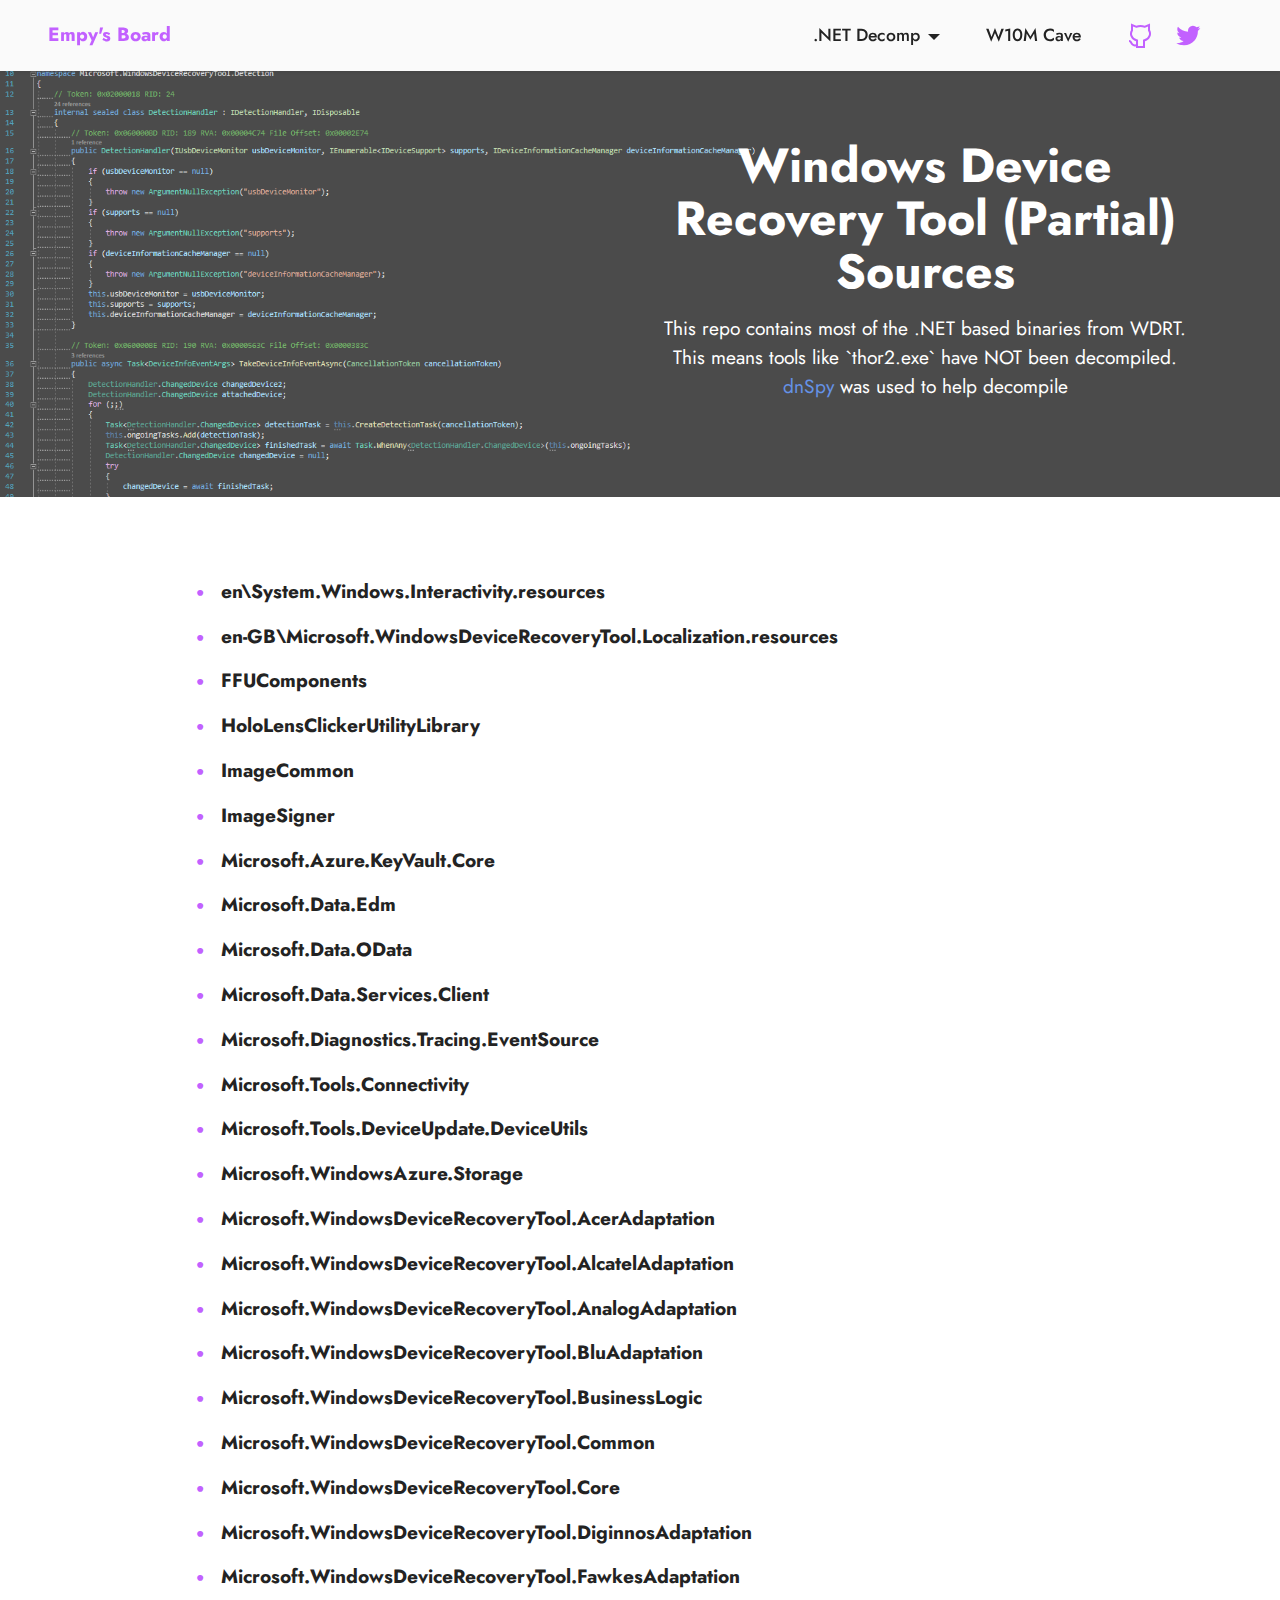
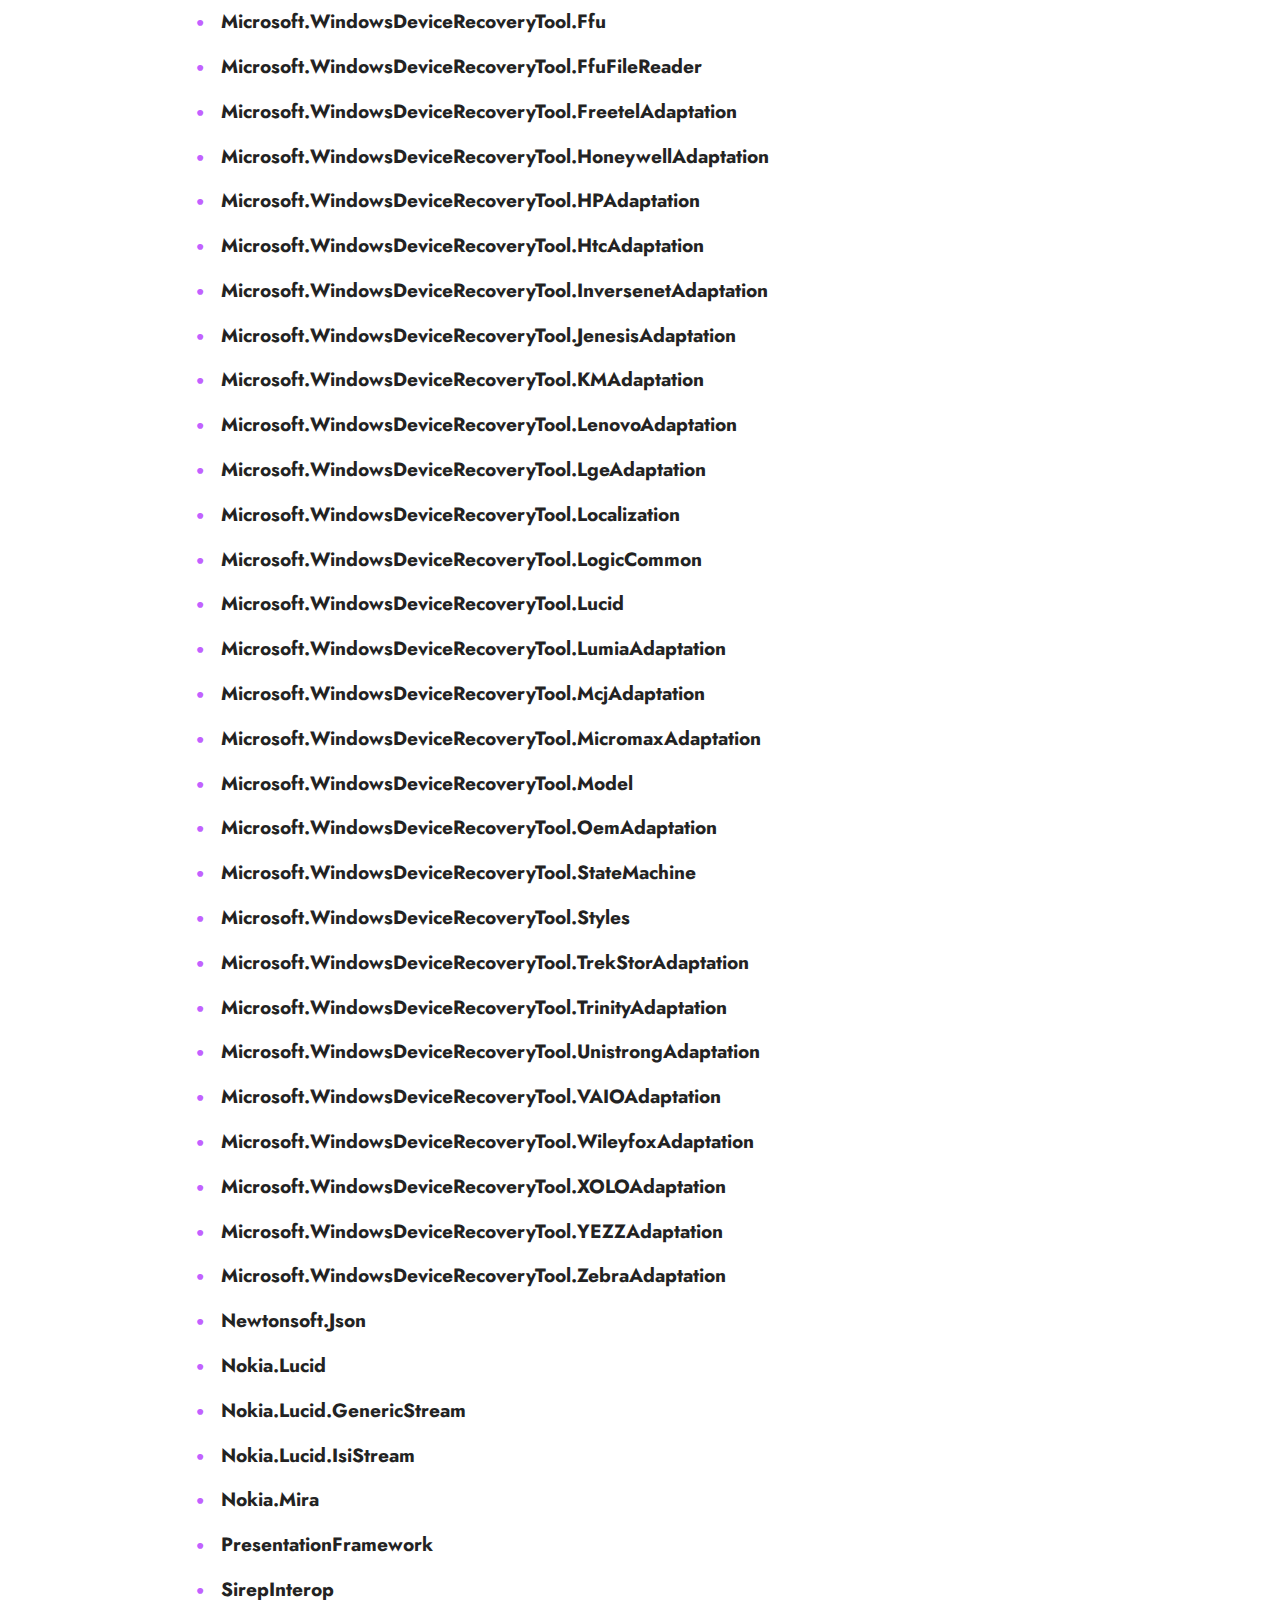
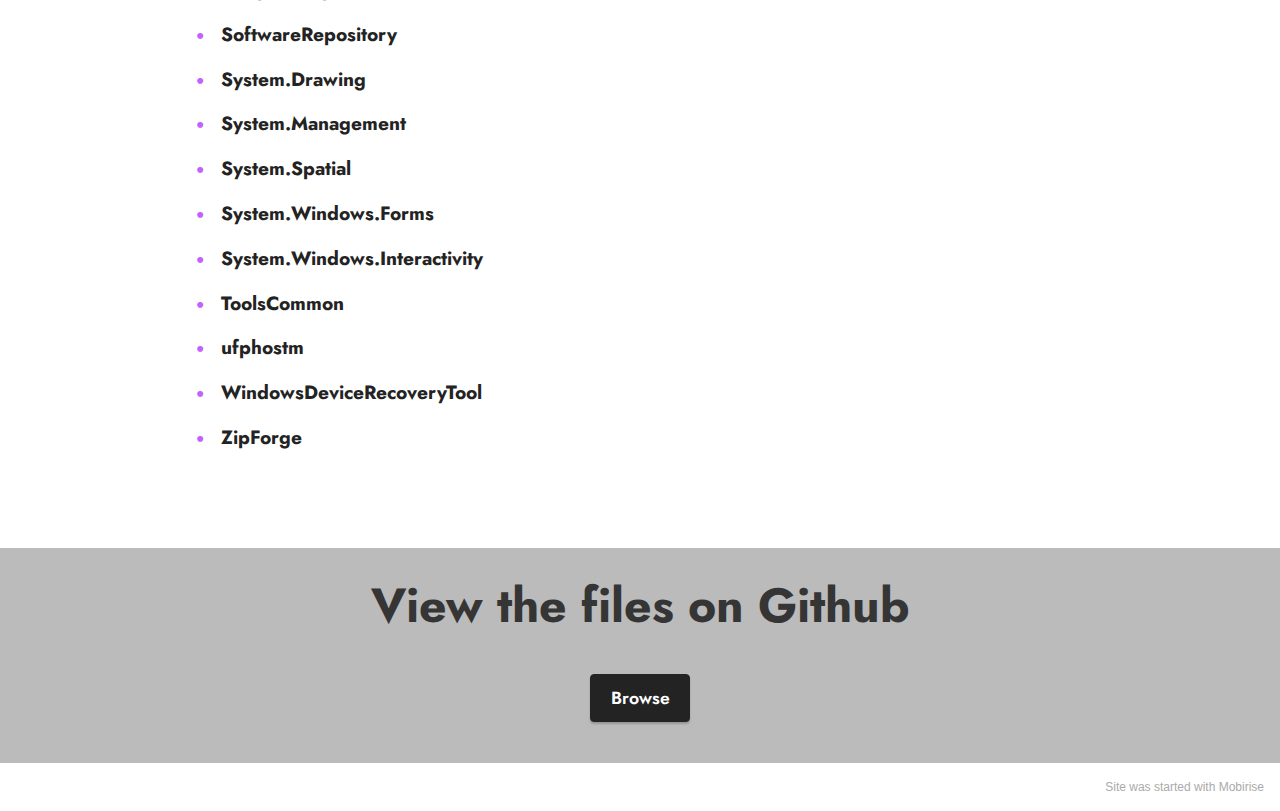
==== WDRTSrc.html @ 3468d682 "Initial Upload" ====
<!DOCTYPE html>
<html  >
<head>
  <!-- Site made with Mobirise Website Builder v5.4.1, https://mobirise.com -->
  <meta charset="UTF-8">
  <meta http-equiv="X-UA-Compatible" content="IE=edge">
  <meta name="generator" content="Mobirise v5.4.1, mobirise.com">
  <meta name="viewport" content="width=device-width, initial-scale=1, minimum-scale=1">
  <link rel="shortcut icon" href="assets/images/logo.png" type="image/x-icon">
  <meta name="description" content="">
  
  
  <title>Windows Device Recovery Tool</title>
  <link rel="stylesheet" href="assets/web/assets/mobirise-icons2/mobirise2.css">
  <link rel="stylesheet" href="assets/bootstrap/css/bootstrap.min.css">
  <link rel="stylesheet" href="assets/bootstrap/css/bootstrap-grid.min.css">
  <link rel="stylesheet" href="assets/bootstrap/css/bootstrap-reboot.min.css">
  <link rel="stylesheet" href="assets/dropdown/css/style.css">
  <link rel="stylesheet" href="assets/socicon/css/styles.css">
  <link rel="stylesheet" href="assets/theme/css/style.css">
  <link rel="preload" href="https://fonts.googleapis.com/css2?family=Jost:ital,wght@0,400;0,700;1,400;1,700&display=swap&display=swap" as="style" onload="this.onload=null;this.rel='stylesheet'">
  <noscript><link rel="stylesheet" href="https://fonts.googleapis.com/css2?family=Jost:ital,wght@0,400;0,700;1,400;1,700&display=swap&display=swap"></noscript>
  <link rel="preload" as="style" href="assets/mobirise/css/mbr-additional.css"><link rel="stylesheet" href="assets/mobirise/css/mbr-additional.css" type="text/css">
  
  
  
  
</head>
<body>
  
  <section data-bs-version="5.1" class="menu menu3 cid-sJ5gshHKRf" once="menu" id="menu3-a">
    
    <nav class="navbar navbar-dropdown navbar-fixed-top navbar-expand-lg">
        <div class="container-fluid">
            <div class="navbar-brand">
                
                <span class="navbar-caption-wrap"><a class="navbar-caption text-warning display-7" href="https://mobiri.se">Empy's Board<br></a></span>
            </div>
            <button class="navbar-toggler" type="button" data-toggle="collapse" data-bs-toggle="collapse" data-target="#navbarSupportedContent" data-bs-target="#navbarSupportedContent" aria-controls="navbarNavAltMarkup" aria-expanded="false" aria-label="Toggle navigation">
                <div class="hamburger">
                    <span></span>
                    <span></span>
                    <span></span>
                    <span></span>
                </div>
            </button>
            <div class="collapse navbar-collapse" id="navbarSupportedContent">
                <ul class="navbar-nav nav-dropdown nav-right" data-app-modern-menu="true"><li class="nav-item dropdown"><a class="nav-link link text-black dropdown-toggle display-4" href="#" data-toggle="dropdown-submenu" data-bs-toggle="dropdown" data-bs-auto-close="outside" aria-expanded="false">.NET Decomp</a><div class="dropdown-menu" aria-labelledby="dropdown-undefined"><a class="text-black dropdown-item text-primary display-4" href="WPToolsSrc.html">WP SDK Tools</a><a class="text-black show dropdown-item text-primary display-4" href="WDRTSrc.html" data-bs-toggle="dropdown" data-bs-auto-close="outside" aria-expanded="true">WDRT<br></a></div></li>
                    <li class="nav-item"><a class="nav-link link text-black display-4" href="https://mobiri.se">W10M Cave</a>
                    </li></ul>
                <div class="icons-menu">
                    <a class="iconfont-wrapper" href="https://github.com/empyreal96" target="_blank">
                        <span class="p-2 mbr-iconfont mobi-mbri-github mobi-mbri" style="color: rgb(194, 97, 255); fill: rgb(194, 97, 255);"></span>
                    </a>
                    <a class="iconfont-wrapper" href="https://mobiri.se" target="_blank">
                        <span class="p-2 mbr-iconfont socicon-twitter socicon" style="color: rgb(194, 97, 255); fill: rgb(194, 97, 255);"></span>
                    </a>
                    
                    
                </div>
                
            </div>
        </div>
    </nav>
</section>

<section data-bs-version="5.1" class="header3 cid-sJ5QIwp2yK" id="header3-b">

    

    <div class="mbr-overlay" style="opacity: 0.2; background-color: rgb(255, 255, 255);"></div>

    <div class="align-center container">
        <div class="row justify-content-end">
            <div class="col-12 col-lg-6">
                <h1 class="mbr-section-title mbr-fonts-style mb-3 display-2"><strong>Windows Device Recovery Tool (Partial) Sources</strong></h1>
                
                <p class="mbr-text mbr-fonts-style display-7">This repo contains most of the .NET based binaries from WDRT. This means tools like `thor2.exe` have NOT been decompiled. <a href="https://github.com/dnSpy/dnSpy" class="text-primary" target="_blank">dnSpy</a> was used to help decompile</p>
                
            </div>
        </div>
    </div>
</section>

<section data-bs-version="5.1" class="content8 cid-sJ5Rzu8WyO" id="content8-d">
    
    <div class="container">
        <div class="row justify-content-center">
            <div class="counter-container col-md-12 col-lg-10">
                
                <div class="mbr-text mbr-fonts-style display-7">
                    <ul>
                        <li><strong>en\System.Windows.Interactivity.resources
</strong></li><li><strong>en-GB\Microsoft.WindowsDeviceRecoveryTool.Localization.resources
</strong></li><li><strong>FFUComponents
</strong></li><li><strong>HoloLensClickerUtilityLibrary
</strong></li><li><strong>ImageCommon
</strong></li><li><strong>ImageSigner
</strong></li><li><strong>Microsoft.Azure.KeyVault.Core
</strong></li><li><strong>Microsoft.Data.Edm
</strong></li><li><strong>Microsoft.Data.OData
</strong></li><li><strong>Microsoft.Data.Services.Client
</strong></li><li><strong>Microsoft.Diagnostics.Tracing.EventSource
</strong></li><li><strong>Microsoft.Tools.Connectivity
</strong></li><li><strong>Microsoft.Tools.DeviceUpdate.DeviceUtils
</strong></li><li><strong>Microsoft.WindowsAzure.Storage
</strong></li><li><strong>Microsoft.WindowsDeviceRecoveryTool.AcerAdaptation
</strong></li><li><strong>Microsoft.WindowsDeviceRecoveryTool.AlcatelAdaptation
</strong></li><li><strong>Microsoft.WindowsDeviceRecoveryTool.AnalogAdaptation
</strong></li><li><strong>Microsoft.WindowsDeviceRecoveryTool.BluAdaptation
</strong></li><li><strong>Microsoft.WindowsDeviceRecoveryTool.BusinessLogic
</strong></li><li><strong>Microsoft.WindowsDeviceRecoveryTool.Common
</strong></li><li><strong>Microsoft.WindowsDeviceRecoveryTool.Core
</strong></li><li><strong>Microsoft.WindowsDeviceRecoveryTool.DiginnosAdaptation
</strong></li><li><strong>Microsoft.WindowsDeviceRecoveryTool.FawkesAdaptation
</strong></li><li><strong>Microsoft.WindowsDeviceRecoveryTool.Ffu
</strong></li><li><strong>Microsoft.WindowsDeviceRecoveryTool.FfuFileReader
</strong></li><li><strong>Microsoft.WindowsDeviceRecoveryTool.FreetelAdaptation
</strong></li><li><strong>Microsoft.WindowsDeviceRecoveryTool.HoneywellAdaptation
</strong></li><li><strong>Microsoft.WindowsDeviceRecoveryTool.HPAdaptation
</strong></li><li><strong>Microsoft.WindowsDeviceRecoveryTool.HtcAdaptation
</strong></li><li><strong>Microsoft.WindowsDeviceRecoveryTool.InversenetAdaptation
</strong></li><li><strong>Microsoft.WindowsDeviceRecoveryTool.JenesisAdaptation
</strong></li><li><strong>Microsoft.WindowsDeviceRecoveryTool.KMAdaptation
</strong></li><li><strong>Microsoft.WindowsDeviceRecoveryTool.LenovoAdaptation
</strong></li><li><strong>Microsoft.WindowsDeviceRecoveryTool.LgeAdaptation
</strong></li><li><strong>Microsoft.WindowsDeviceRecoveryTool.Localization
</strong></li><li><strong>Microsoft.WindowsDeviceRecoveryTool.LogicCommon
</strong></li><li><strong>Microsoft.WindowsDeviceRecoveryTool.Lucid
</strong></li><li><strong>Microsoft.WindowsDeviceRecoveryTool.LumiaAdaptation
</strong></li><li><strong>Microsoft.WindowsDeviceRecoveryTool.McjAdaptation
</strong></li><li><strong>Microsoft.WindowsDeviceRecoveryTool.MicromaxAdaptation
</strong></li><li><strong>Microsoft.WindowsDeviceRecoveryTool.Model
</strong></li><li><strong>Microsoft.WindowsDeviceRecoveryTool.OemAdaptation
</strong></li><li><strong>Microsoft.WindowsDeviceRecoveryTool.StateMachine
</strong></li><li><strong>Microsoft.WindowsDeviceRecoveryTool.Styles
</strong></li><li><strong>Microsoft.WindowsDeviceRecoveryTool.TrekStorAdaptation
</strong></li><li><strong>Microsoft.WindowsDeviceRecoveryTool.TrinityAdaptation
</strong></li><li><strong>Microsoft.WindowsDeviceRecoveryTool.UnistrongAdaptation
</strong></li><li><strong>Microsoft.WindowsDeviceRecoveryTool.VAIOAdaptation
</strong></li><li><strong>Microsoft.WindowsDeviceRecoveryTool.WileyfoxAdaptation
</strong></li><li><strong>Microsoft.WindowsDeviceRecoveryTool.XOLOAdaptation
</strong></li><li><strong>Microsoft.WindowsDeviceRecoveryTool.YEZZAdaptation
</strong></li><li><strong>Microsoft.WindowsDeviceRecoveryTool.ZebraAdaptation
</strong></li><li><strong>Newtonsoft.Json
</strong></li><li><strong>Nokia.Lucid
</strong></li><li><strong>Nokia.Lucid.GenericStream
</strong></li><li><strong>Nokia.Lucid.IsiStream
</strong></li><li><strong>Nokia.Mira
</strong></li><li><strong>PresentationFramework
</strong></li><li><strong>SirepInterop
</strong></li><li><strong>SoftwareRepository
</strong></li><li><strong>System.Drawing
</strong></li><li><strong>System.Management
</strong></li><li><strong>System.Spatial
</strong></li><li><strong>System.Windows.Forms
</strong></li><li><strong>System.Windows.Interactivity
</strong></li><li><strong>ToolsCommon
</strong></li><li><strong>ufphostm
</strong></li><li><strong>WindowsDeviceRecoveryTool
</strong></li><li><strong>ZipForge</strong></li>
                    </ul>
                </div>
            </div>
        </div>
    </div>
</section>

<section data-bs-version="5.1" class="info1 cid-sJ5RKq3Ddl" id="info1-e">
    
    
    <div class="align-center container">
        <div class="row justify-content-center">
            <div class="col-12 col-lg-8">
                <h3 class="mbr-section-title mb-4 mbr-fonts-style display-2">
                    <strong>View the files on Github</strong></h3>
                
                <div class="mbr-section-btn"><a class="btn btn-black display-4" href="https://github.com/Empyreal96/WindowsDeviceRecoveryTool_components_decompiled" target="_blank">Browse</a></div>
            </div>
        </div>
    </div>
</section><section style="background-color: #fff; font-family: -apple-system, BlinkMacSystemFont, 'Segoe UI', 'Roboto', 'Helvetica Neue', Arial, sans-serif; color:#aaa; font-size:12px; padding: 0; align-items: center; display: flex;"><a href="https://mobirise.site/b" style="flex: 1 1; height: 3rem; padding-left: 1rem;"></a><p style="flex: 0 0 auto; margin:0; padding-right:1rem;">Site <a href="https://mobirise.site/f" style="color:#aaa;">was started</a> with Mobirise</p></section><script src="assets/bootstrap/js/bootstrap.bundle.min.js"></script>  <script src="assets/smoothscroll/smooth-scroll.js"></script>  <script src="assets/ytplayer/index.js"></script>  <script src="assets/dropdown/js/navbar-dropdown.js"></script>  <script src="assets/theme/js/script.js"></script>  
  
  
</body>
</html>
---- assets/web/assets/mobirise-icons2/mobirise2.css ----
@font-face {
  font-family: 'Moririse2';
  font-display: swap;
  src:  url('mobirise2.eot?f2bix4');
  src:  url('mobirise2.eot?f2bix4#iefix') format('embedded-opentype'),
    url('mobirise2.ttf?f2bix4') format('truetype'),
    url('mobirise2.woff?f2bix4') format('woff'),
    url('mobirise2.svg?f2bix4#mobirise2') format('svg');
  font-weight: normal;
  font-style: normal;
}

[class^="mobi-"], [class*=" mobi-"] {
  /* use !important to prevent issues with browser extensions that change fonts */
  font-family: 'Moririse2' !important;
  speak: none;
  font-style: normal;
  font-weight: normal;
  font-variant: normal;
  text-transform: none;
  line-height: 1;

  /* Better Font Rendering =========== */
  -webkit-font-smoothing: antialiased;
  -moz-osx-font-smoothing: grayscale;
}

.mobi-mbri-add-submenu:before {
  content: "\e900";
}
.mobi-mbri-alert:before {
  content: "\e901";
}
.mobi-mbri-align-center:before {
  content: "\e902";
}
.mobi-mbri-align-justify:before {
  content: "\e903";
}
.mobi-mbri-align-left:before {
  content: "\e904";
}
.mobi-mbri-align-right:before {
  content: "\e905";
}
.mobi-mbri-android:before {
  content: "\e906";
}
.mobi-mbri-apple:before {
  content: "\e907";
}
.mobi-mbri-arrow-down:before {
  content: "\e908";
}
.mobi-mbri-arrow-next:before {
  content: "\e909";
}
.mobi-mbri-arrow-prev:before {
  content: "\e90a";
}
.mobi-mbri-arrow-up:before {
  content: "\e90b";
}
.mobi-mbri-bold:before {
  content: "\e90c";
}
.mobi-mbri-bookmark:before {
  content: "\e90d";
}
.mobi-mbri-bootstrap:before {
  content: "\e90e";
}
.mobi-mbri-briefcase:before {
  content: "\e90f";
}
.mobi-mbri-browse:before {
  content: "\e910";
}
.mobi-mbri-bulleted-list:before {
  content: "\e911";
}
.mobi-mbri-calendar:before {
  content: "\e912";
}
.mobi-mbri-camera:before {
  content: "\e913";
}
.mobi-mbri-cart-add:before {
  content: "\e914";
}
.mobi-mbri-cart-full:before {
  content: "\e915";
}
.mobi-mbri-cash:before {
  content: "\e916";
}
.mobi-mbri-change-style:before {
  content: "\e917";
}
.mobi-mbri-chat:before {
  content: "\e918";
}
.mobi-mbri-clock:before {
  content: "\e919";
}
.mobi-mbri-close:before {
  content: "\e91a";
}
.mobi-mbri-cloud:before {
  content: "\e91b";
}
.mobi-mbri-code:before {
  content: "\e91c";
}
.mobi-mbri-contact-form:before {
  content: "\e91d";
}
.mobi-mbri-credit-card:before {
  content: "\e91e";
}
.mobi-mbri-cursor-click:before {
  content: "\e91f";
}
.mobi-mbri-cust-feedback:before {
  content: "\e920";
}
.mobi-mbri-database:before {
  content: "\e921";
}
.mobi-mbri-delivery:before {
  content: "\e922";
}
.mobi-mbri-desktop:before {
  content: "\e923";
}
.mobi-mbri-devices:before {
  content: "\e924";
}
.mobi-mbri-down:before {
  content: "\e925";
}
.mobi-mbri-download-2:before {
  content: "\e926";
}
.mobi-mbri-download:before {
  content: "\e927";
}
.mobi-mbri-drag-n-drop-2:before {
  content: "\e928";
}
.mobi-mbri-drag-n-drop:before {
  content: "\e929";
}
.mobi-mbri-edit-2:before {
  content: "\e92a";
}
.mobi-mbri-edit:before {
  content: "\e92b";
}
.mobi-mbri-error:before {
  content: "\e92c";
}
.mobi-mbri-extension:before {
  content: "\e92d";
}
.mobi-mbri-features:before {
  content: "\e92e";
}
.mobi-mbri-file:before {
  content: "\e92f";
}
.mobi-mbri-flag:before {
  content: "\e930";
}
.mobi-mbri-folder:before {
  content: "\e931";
}
.mobi-mbri-gift:before {
  content: "\e932";
}
.mobi-mbri-github:before {
  content: "\e933";
}
.mobi-mbri-globe-2:before {
  content: "\e934";
}
.mobi-mbri-globe:before {
  content: "\e935";
}
.mobi-mbri-growing-chart:before {
  content: "\e936";
}
.mobi-mbri-hearth:before {
  content: "\e937";
}
.mobi-mbri-help:before {
  content: "\e938";
}
.mobi-mbri-home:before {
  content: "\e939";
}
.mobi-mbri-hot-cup:before {
  content: "\e93a";
}
.mobi-mbri-idea:before {
  content: "\e93b";
}
.mobi-mbri-image-gallery:before {
  content: "\e93c";
}
.mobi-mbri-image-slider:before {
  content: "\e93d";
}
.mobi-mbri-info:before {
  content: "\e93e";
}
.mobi-mbri-italic:before {
  content: "\e93f";
}
.mobi-mbri-key:before {
  content: "\e940";
}
.mobi-mbri-laptop:before {
  content: "\e941";
}
.mobi-mbri-layers:before {
  content: "\e942";
}
.mobi-mbri-left-right:before {
  content: "\e943";
}
.mobi-mbri-left:before {
  content: "\e944";
}
.mobi-mbri-letter:before {
  content: "\e945";
}
.mobi-mbri-like:before {
  content: "\e946";
}
.mobi-mbri-link:before {
  content: "\e947";
}
.mobi-mbri-lock:before {
  content: "\e948";
}
.mobi-mbri-login:before {
  content: "\e949";
}
.mobi-mbri-logout:before {
  content: "\e94a";
}
.mobi-mbri-magic-stick:before {
  content: "\e94b";
}
.mobi-mbri-map-pin:before {
  content: "\e94c";
}
.mobi-mbri-menu:before {
  content: "\e94d";
}
.mobi-mbri-mobile-2:before {
  content: "\e94e";
}
.mobi-mbri-mobile-horizontal:before {
  content: "\e94f";
}
.mobi-mbri-mobile:before {
  content: "\e950";
}
.mobi-mbri-mobirise:before {
  content: "\e951";
}
.mobi-mbri-more-horizontal:before {
  content: "\e952";
}
.mobi-mbri-more-vertical:before {
  content: "\e953";
}
.mobi-mbri-music:before {
  content: "\e954";
}
.mobi-mbri-new-file:before {
  content: "\e955";
}
.mobi-mbri-numbered-list:before {
  content: "\e956";
}
.mobi-mbri-opened-folder:before {
  content: "\e957";
}
.mobi-mbri-pages:before {
  content: "\e958";
}
.mobi-mbri-paper-plane:before {
  content: "\e959";
}
.mobi-mbri-paperclip:before {
  content: "\e95a";
}
.mobi-mbri-phone:before {
  content: "\e95b";
}
.mobi-mbri-photo:before {
  content: "\e95c";
}
.mobi-mbri-photos:before {
  content: "\e95d";
}
.mobi-mbri-pin:before {
  content: "\e95e";
}
.mobi-mbri-play:before {
  content: "\e95f";
}
.mobi-mbri-plus:before {
  content: "\e960";
}
.mobi-mbri-preview:before {
  content: "\e961";
}
.mobi-mbri-print:before {
  content: "\e962";
}
.mobi-mbri-protect:before {
  content: "\e963";
}
.mobi-mbri-question:before {
  content: "\e964";
}
.mobi-mbri-quote-left:before {
  content: "\e965";
}
.mobi-mbri-quote-right:before {
  content: "\e966";
}
.mobi-mbri-redo:before {
  content: "\e967";
}
.mobi-mbri-refresh:before {
  content: "\e968";
}
.mobi-mbri-responsive-2:before {
  content: "\e969";
}
.mobi-mbri-responsive:before {
  content: "\e96a";
}
.mobi-mbri-right:before {
  content: "\e96b";
}
.mobi-mbri-rocket:before {
  content: "\e96c";
}
.mobi-mbri-sad-face:before {
  content: "\e96d";
}
.mobi-mbri-sale:before {
  content: "\e96e";
}
.mobi-mbri-save:before {
  content: "\e96f";
}
.mobi-mbri-search:before {
  content: "\e970";
}
.mobi-mbri-setting-2:before {
  content: "\e971";
}
.mobi-mbri-setting-3:before {
  content: "\e972";
}
.mobi-mbri-setting:before {
  content: "\e973";
}
.mobi-mbri-share:before {
  content: "\e974";
}
.mobi-mbri-shopping-bag:before {
  content: "\e975";
}
.mobi-mbri-shopping-basket:before {
  content: "\e976";
}
.mobi-mbri-shopping-cart:before {
  content: "\e977";
}
.mobi-mbri-sites:before {
  content: "\e978";
}
.mobi-mbri-smile-face:before {
  content: "\e979";
}
.mobi-mbri-speed:before {
  content: "\e97a";
}
.mobi-mbri-star:before {
  content: "\e97b";
}
.mobi-mbri-success:before {
  content: "\e97c";
}
.mobi-mbri-sun:before {
  content: "\e97d";
}
.mobi-mbri-sun2:before {
  content: "\e97e";
}
.mobi-mbri-tablet-vertical:before {
  content: "\e97f";
}
.mobi-mbri-tablet:before {
  content: "\e980";
}
.mobi-mbri-target:before {
  content: "\e981";
}
.mobi-mbri-timer:before {
  content: "\e982";
}
.mobi-mbri-to-ftp:before {
  content: "\e983";
}
.mobi-mbri-to-local-drive:before {
  content: "\e984";
}
.mobi-mbri-touch-swipe:before {
  content: "\e985";
}
.mobi-mbri-touch:before {
  content: "\e986";
}
.mobi-mbri-trash:before {
  content: "\e987";
}
.mobi-mbri-underline:before {
  content: "\e988";
}
.mobi-mbri-undo:before {
  content: "\e989";
}
.mobi-mbri-unlink:before {
  content: "\e98a";
}
.mobi-mbri-unlock:before {
  content: "\e98b";
}
.mobi-mbri-up-down:before {
  content: "\e98c";
}
.mobi-mbri-up:before {
  content: "\e98d";
}
.mobi-mbri-update:before {
  content: "\e98e";
}
.mobi-mbri-upload-2:before {
  content: "\e98f";
}
.mobi-mbri-upload:before {
  content: "\e990";
}
.mobi-mbri-user-2:before {
  content: "\e991";
}
.mobi-mbri-user:before {
  content: "\e992";
}
.mobi-mbri-users:before {
  content: "\e993";
}
.mobi-mbri-video-play:before {
  content: "\e994";
}
.mobi-mbri-video:before {
  content: "\e995";
}
.mobi-mbri-watch:before {
  content: "\e996";
}
.mobi-mbri-website-theme-2:before {
  content: "\e997";
}
.mobi-mbri-website-theme:before {
  content: "\e998";
}
.mobi-mbri-wifi:before {
  content: "\e999";
}
.mobi-mbri-windows:before {
  content: "\e99a";
}
.mobi-mbri-zoom-in:before {
  content: "\e99b";
}
.mobi-mbri-zoom-out:before {
  content: "\e99c";
}
---- assets/dropdown/css/style.css ----
.navbar-dropdown {
  left: 0;
  padding: 0;
  position: absolute;
  right: 0;
  top: 0;
  transition: all 0.45s ease;
  z-index: 1030;
  background: #282828; }
  .navbar-dropdown .navbar-logo {
    margin-right: 0.8rem;
    transition: margin 0.3s ease-in-out;
    vertical-align: middle; }
    .navbar-dropdown .navbar-logo img {
      height: 3.125rem;
      transition: all 0.3s ease-in-out; }
    .navbar-dropdown .navbar-logo.mbr-iconfont {
      font-size: 3.125rem;
      line-height: 3.125rem; }
  .navbar-dropdown .navbar-caption {
    font-weight: 700;
    white-space: normal;
    vertical-align: -4px;
    line-height: 3.125rem !important; }
    .navbar-dropdown .navbar-caption, .navbar-dropdown .navbar-caption:hover {
      color: inherit;
      text-decoration: none; }
  .navbar-dropdown .mbr-iconfont + .navbar-caption {
    vertical-align: -1px; }
  .navbar-dropdown.navbar-fixed-top {
    position: fixed; }
  .navbar-dropdown .navbar-brand span {
    vertical-align: -4px; }
  .navbar-dropdown.bg-color.transparent {
    background: none; }
  .navbar-dropdown.navbar-short .navbar-brand {
    padding: 0.625rem 0; }
    .navbar-dropdown.navbar-short .navbar-brand span {
      vertical-align: -1px; }
  .navbar-dropdown.navbar-short .navbar-caption {
    line-height: 2.375rem !important;
    vertical-align: -2px; }
  .navbar-dropdown.navbar-short .navbar-logo {
    margin-right: 0.5rem; }
    .navbar-dropdown.navbar-short .navbar-logo img {
      height: 2.375rem; }
    .navbar-dropdown.navbar-short .navbar-logo.mbr-iconfont {
      font-size: 2.375rem;
      line-height: 2.375rem; }
  .navbar-dropdown.navbar-short .mbr-table-cell {
    height: 3.625rem; }
  .navbar-dropdown .navbar-close {
    left: 0.6875rem;
    position: fixed;
    top: 0.75rem;
    z-index: 1000; }
  .navbar-dropdown .hamburger-icon {
    content: "";
    display: inline-block;
    vertical-align: middle;
    width: 16px;
    -webkit-box-shadow: 0 -6px 0 1px #282828,0 0 0 1px #282828,0 6px 0 1px #282828;
    -moz-box-shadow: 0 -6px 0 1px #282828,0 0 0 1px #282828,0 6px 0 1px #282828;
    box-shadow: 0 -6px 0 1px #282828,0 0 0 1px #282828,0 6px 0 1px #282828; }

.dropdown-menu .dropdown-toggle[data-toggle="dropdown-submenu"]::after {
  border-bottom: 0.35em solid transparent;
  border-left: 0.35em solid;
  border-right: 0;
  border-top: 0.35em solid transparent;
  margin-left: 0.3rem; }

.dropdown-menu .dropdown-item:focus {
  outline: 0; }

.nav-dropdown {
  font-size: 0.75rem;
  font-weight: 500;
  height: auto !important; }
  .nav-dropdown .nav-btn {
    padding-left: 1rem; }
  .nav-dropdown .link {
    margin: .667em 1.667em;
    font-weight: 500;
    padding: 0;
    transition: color .2s ease-in-out; }
    .nav-dropdown .link.dropdown-toggle {
      margin-right: 2.583em; }
      .nav-dropdown .link.dropdown-toggle::after {
        margin-left: .25rem;
        border-top: 0.35em solid;
        border-right: 0.35em solid transparent;
        border-left: 0.35em solid transparent;
        border-bottom: 0; }
      .nav-dropdown .link.dropdown-toggle[aria-expanded="true"] {
        margin: 0;
        padding: 0.667em 3.263em  0.667em 1.667em; }
  .nav-dropdown .link::after,
  .nav-dropdown .dropdown-item::after {
    color: inherit; }
  .nav-dropdown .btn {
    font-size: 0.75rem;
    font-weight: 700;
    letter-spacing: 0;
    margin-bottom: 0;
    padding-left: 1.25rem;
    padding-right: 1.25rem; }
  .nav-dropdown .dropdown-menu {
    border-radius: 0;
    border: 0;
    left: 0;
    margin: 0;
    padding-bottom: 1.25rem;
    padding-top: 1.25rem;
    position: relative; }
  .nav-dropdown .dropdown-submenu {
    margin-left: 0.125rem;
    top: 0; }
  .nav-dropdown .dropdown-item {
    font-weight: 500;
    line-height: 2;
    padding: 0.3846em 4.615em 0.3846em 1.5385em;
    position: relative;
    transition: color .2s ease-in-out, background-color .2s ease-in-out; }
    .nav-dropdown .dropdown-item::after {
      margin-top: -0.3077em;
      position: absolute;
      right: 1.1538em;
      top: 50%; }
    .nav-dropdown .dropdown-item:focus, .nav-dropdown .dropdown-item:hover {
      background: none; }

@media (max-width: 767px) {
  .nav-dropdown.navbar-toggleable-sm {
    bottom: 0;
    display: none;
    left: 0;
    overflow-x: hidden;
    position: fixed;
    top: 0;
    transform: translateX(-100%);
    -ms-transform: translateX(-100%);
    -webkit-transform: translateX(-100%);
    width: 18.75rem;
    z-index: 999; } }
.nav-dropdown.navbar-toggleable-xl {
  bottom: 0;
  display: none;
  left: 0;
  overflow-x: hidden;
  position: fixed;
  top: 0;
  transform: translateX(-100%);
  -ms-transform: translateX(-100%);
  -webkit-transform: translateX(-100%);
  width: 18.75rem;
  z-index: 999; }

.nav-dropdown-sm {
  display: block !important;
  overflow-x: hidden;
  overflow: auto;
  padding-top: 3.875rem; }
  .nav-dropdown-sm::after {
    content: "";
    display: block;
    height: 3rem;
    width: 100%; }
  .nav-dropdown-sm.collapse.in ~ .navbar-close {
    display: block !important; }
  .nav-dropdown-sm.collapsing, .nav-dropdown-sm.collapse.in {
    transform: translateX(0);
    -ms-transform: translateX(0);
    -webkit-transform: translateX(0);
    transition: all 0.25s ease-out;
    -webkit-transition: all 0.25s ease-out;
    background: #282828; }
  .nav-dropdown-sm.collapsing[aria-expanded="false"] {
    transform: translateX(-100%);
    -ms-transform: translateX(-100%);
    -webkit-transform: translateX(-100%); }
  .nav-dropdown-sm .nav-item {
    display: block;
    margin-left: 0 !important;
    padding-left: 0; }
  .nav-dropdown-sm .link,
  .nav-dropdown-sm .dropdown-item {
    border-top: 1px dotted rgba(255, 255, 255, 0.1);
    font-size: 0.8125rem;
    line-height: 1.6;
    margin: 0 !important;
    padding: 0.875rem 2.4rem 0.875rem 1.5625rem !important;
    position: relative;
    white-space: normal; }
    .nav-dropdown-sm .link:focus, .nav-dropdown-sm .link:hover,
    .nav-dropdown-sm .dropdown-item:focus,
    .nav-dropdown-sm .dropdown-item:hover {
      background: rgba(0, 0, 0, 0.2) !important;
      color: #c0a375; }
  .nav-dropdown-sm .nav-btn {
    position: relative;
    padding: 1.5625rem 1.5625rem 0 1.5625rem; }
    .nav-dropdown-sm .nav-btn::before {
      border-top: 1px dotted rgba(255, 255, 255, 0.1);
      content: "";
      left: 0;
      position: absolute;
      top: 0;
      width: 100%; }
    .nav-dropdown-sm .nav-btn + .nav-btn {
      padding-top: 0.625rem; }
      .nav-dropdown-sm .nav-btn + .nav-btn::before {
        display: none; }
  .nav-dropdown-sm .btn {
    padding: 0.625rem 0; }
  .nav-dropdown-sm .dropdown-toggle[data-toggle="dropdown-submenu"]::after {
    margin-left: .25rem;
    border-top: 0.35em solid;
    border-right: 0.35em solid transparent;
    border-left: 0.35em solid transparent;
    border-bottom: 0; }
  .nav-dropdown-sm .dropdown-toggle[data-toggle="dropdown-submenu"][aria-expanded="true"]::after {
    border-top: 0;
    border-right: 0.35em solid transparent;
    border-left: 0.35em solid transparent;
    border-bottom: 0.35em solid; }
  .nav-dropdown-sm .dropdown-menu {
    margin: 0;
    padding: 0;
    position: relative;
    top: 0;
    left: 0;
    width: 100%;
    border: 0;
    float: none;
    border-radius: 0;
    background: none; }
  .nav-dropdown-sm .dropdown-submenu {
    left: 100%;
    margin-left: 0.125rem;
    margin-top: -1.25rem;
    top: 0; }

.navbar-toggleable-sm .nav-dropdown .dropdown-menu {
  position: absolute; }

.navbar-toggleable-sm .nav-dropdown .dropdown-submenu {
  left: 100%;
  margin-left: 0.125rem;
  margin-top: -1.25rem;
  top: 0; }

.navbar-toggleable-sm.opened .nav-dropdown .dropdown-menu {
  position: relative; }

.navbar-toggleable-sm.opened .nav-dropdown .dropdown-submenu {
  left: 0;
  margin-left: 00rem;
  margin-top: 0rem;
  top: 0; }

.is-builder .nav-dropdown.collapsing {
  transition: none !important; }
---- assets/socicon/css/styles.css ----
@charset "UTF-8";

@font-face {
  font-family: 'Socicon';
  src:  url('../fonts/socicon.eot');
  src:  url('../fonts/socicon.eot?#iefix') format('embedded-opentype'),
    url('../fonts/socicon.woff2') format('woff2'),
    url('../fonts/socicon.ttf') format('truetype'),
    url('../fonts/socicon.woff') format('woff'),
    url('../fonts/socicon.svg#socicon') format('svg');
  font-weight: normal;
  font-style: normal;
  font-display: swap;
}

[data-icon]:before {
  font-family: "socicon" !important;
  content: attr(data-icon);
  font-style: normal !important;
  font-weight: normal !important;
  font-variant: normal !important;
  text-transform: none !important;
  speak: none;
  line-height: 1;
  -webkit-font-smoothing: antialiased;
  -moz-osx-font-smoothing: grayscale;
}

[class^="socicon-"], [class*=" socicon-"] {
  /* use !important to prevent issues with browser extensions that change fonts */
  font-family: 'Socicon' !important;
  speak: none;
  font-style: normal;
  font-weight: normal;
  font-variant: normal;
  text-transform: none;
  line-height: 1;

  /* Better Font Rendering =========== */
  -webkit-font-smoothing: antialiased;
  -moz-osx-font-smoothing: grayscale;
}

.socicon-eitaa:before {
  content: "\e97c";
}
.socicon-soroush:before {
  content: "\e97d";
}
.socicon-bale:before {
  content: "\e97e";
}
.socicon-zazzle:before {
  content: "\e97b";
}
.socicon-society6:before {
  content: "\e97a";
}
.socicon-redbubble:before {
  content: "\e979";
}
.socicon-avvo:before {
  content: "\e978";
}
.socicon-stitcher:before {
  content: "\e977";
}
.socicon-googlehangouts:before {
  content: "\e974";
}
.socicon-dlive:before {
  content: "\e975";
}
.socicon-vsco:before {
  content: "\e976";
}
.socicon-flipboard:before {
  content: "\e973";
}
.socicon-ubuntu:before {
  content: "\e958";
}
.socicon-artstation:before {
  content: "\e959";
}
.socicon-invision:before {
  content: "\e95a";
}
.socicon-torial:before {
  content: "\e95b";
}
.socicon-collectorz:before {
  content: "\e95c";
}
.socicon-seenthis:before {
  content: "\e95d";
}
.socicon-googleplaymusic:before {
  content: "\e95e";
}
.socicon-debian:before {
  content: "\e95f";
}
.socicon-filmfreeway:before {
  content: "\e960";
}
.socicon-gnome:before {
  content: "\e961";
}
.socicon-itchio:before {
  content: "\e962";
}
.socicon-jamendo:before {
  content: "\e963";
}
.socicon-mix:before {
  content: "\e964";
}
.socicon-sharepoint:before {
  content: "\e965";
}
.socicon-tinder:before {
  content: "\e966";
}
.socicon-windguru:before {
  content: "\e967";
}
.socicon-cdbaby:before {
  content: "\e968";
}
.socicon-elementaryos:before {
  content: "\e969";
}
.socicon-stage32:before {
  content: "\e96a";
}
.socicon-tiktok:before {
  content: "\e96b";
}
.socicon-gitter:before {
  content: "\e96c";
}
.socicon-letterboxd:before {
  content: "\e96d";
}
.socicon-threema:before {
  content: "\e96e";
}
.socicon-splice:before {
  content: "\e96f";
}
.socicon-metapop:before {
  content: "\e970";
}
.socicon-naver:before {
  content: "\e971";
}
.socicon-remote:before {
  content: "\e972";
}
.socicon-internet:before {
  content: "\e957";
}
.socicon-moddb:before {
  content: "\e94b";
}
.socicon-indiedb:before {
  content: "\e94c";
}
.socicon-traxsource:before {
  content: "\e94d";
}
.socicon-gamefor:before {
  content: "\e94e";
}
.socicon-pixiv:before {
  content: "\e94f";
}
.socicon-myanimelist:before {
  content: "\e950";
}
.socicon-blackberry:before {
  content: "\e951";
}
.socicon-wickr:before {
  content: "\e952";
}
.socicon-spip:before {
  content: "\e953";
}
.socicon-napster:before {
  content: "\e954";
}
.socicon-beatport:before {
  content: "\e955";
}
.socicon-hackerone:before {
  content: "\e956";
}
.socicon-hackernews:before {
  content: "\e946";
}
.socicon-smashwords:before {
  content: "\e947";
}
.socicon-kobo:before {
  content: "\e948";
}
.socicon-bookbub:before {
  content: "\e949";
}
.socicon-mailru:before {
  content: "\e94a";
}
.socicon-gitlab:before {
  content: "\e945";
}
.socicon-instructables:before {
  content: "\e944";
}
.socicon-portfolio:before {
  content: "\e943";
}
.socicon-codered:before {
  content: "\e940";
}
.socicon-origin:before {
  content: "\e941";
}
.socicon-nextdoor:before {
  content: "\e942";
}
.socicon-udemy:before {
  content: "\e93f";
}
.socicon-livemaster:before {
  content: "\e93e";
}
.socicon-crunchbase:before {
  content: "\e93b";
}
.socicon-homefy:before {
  content: "\e93c";
}
.socicon-calendly:before {
  content: "\e93d";
}
.socicon-realtor:before {
  content: "\e90f";
}
.socicon-tidal:before {
  content: "\e910";
}
.socicon-qobuz:before {
  content: "\e911";
}
.socicon-natgeo:before {
  content: "\e912";
}
.socicon-mastodon:before {
  content: "\e913";
}
.socicon-unsplash:before {
  content: "\e914";
}
.socicon-homeadvisor:before {
  content: "\e915";
}
.socicon-angieslist:before {
  content: "\e916";
}
.socicon-codepen:before {
  content: "\e917";
}
.socicon-slack:before {
  content: "\e918";
}
.socicon-openaigym:before {
  content: "\e919";
}
.socicon-logmein:before {
  content: "\e91a";
}
.socicon-fiverr:before {
  content: "\e91b";
}
.socicon-gotomeeting:before {
  content: "\e91c";
}
.socicon-aliexpress:before {
  content: "\e91d";
}
.socicon-guru:before {
  content: "\e91e";
}
.socicon-appstore:before {
  content: "\e91f";
}
.socicon-homes:before {
  content: "\e920";
}
.socicon-zoom:before {
  content: "\e921";
}
.socicon-alibaba:before {
  content: "\e922";
}
.socicon-craigslist:before {
  content: "\e923";
}
.socicon-wix:before {
  content: "\e924";
}
.socicon-redfin:before {
  content: "\e925";
}
.socicon-googlecalendar:before {
  content: "\e926";
}
.socicon-shopify:before {
  content: "\e927";
}
.socicon-freelancer:before {
  content: "\e928";
}
.socicon-seedrs:before {
  content: "\e929";
}
.socicon-bing:before {
  content: "\e92a";
}
.socicon-doodle:before {
  content: "\e92b";
}
.socicon-bonanza:before {
  content: "\e92c";
}
.socicon-squarespace:before {
  content: "\e92d";
}
.socicon-toptal:before {
  content: "\e92e";
}
.socicon-gust:before {
  content: "\e92f";
}
.socicon-ask:before {
  content: "\e930";
}
.socicon-trulia:before {
  content: "\e931";
}
.socicon-loomly:before {
  content: "\e932";
}
.socicon-ghost:before {
  content: "\e933";
}
.socicon-upwork:before {
  content: "\e934";
}
.socicon-fundable:before {
  content: "\e935";
}
.socicon-booking:before {
  content: "\e936";
}
.socicon-googlemaps:before {
  content: "\e937";
}
.socicon-zillow:before {
  content: "\e938";
}
.socicon-niconico:before {
  content: "\e939";
}
.socicon-toneden:before {
  content: "\e93a";
}
.socicon-augment:before {
  content: "\e908";
}
.socicon-bitbucket:before {
  content: "\e909";
}
.socicon-fyuse:before {
  content: "\e90a";
}
.socicon-yt-gaming:before {
  content: "\e90b";
}
.socicon-sketchfab:before {
  content: "\e90c";
}
.socicon-mobcrush:before {
  content: "\e90d";
}
.socicon-microsoft:before {
  content: "\e90e";
}
.socicon-pandora:before {
  content: "\e907";
}
.socicon-messenger:before {
  content: "\e906";
}
.socicon-gamewisp:before {
  content: "\e905";
}
.socicon-bloglovin:before {
  content: "\e904";
}
.socicon-tunein:before {
  content: "\e903";
}
.socicon-gamejolt:before {
  content: "\e901";
}
.socicon-trello:before {
  content: "\e902";
}
.socicon-spreadshirt:before {
  content: "\e900";
}
.socicon-500px:before {
  content: "\e000";
}
.socicon-8tracks:before {
  content: "\e001";
}
.socicon-airbnb:before {
  content: "\e002";
}
.socicon-alliance:before {
  content: "\e003";
}
.socicon-amazon:before {
  content: "\e004";
}
.socicon-amplement:before {
  content: "\e005";
}
.socicon-android:before {
  content: "\e006";
}
.socicon-angellist:before {
  content: "\e007";
}
.socicon-apple:before {
  content: "\e008";
}
.socicon-appnet:before {
  content: "\e009";
}
.socicon-baidu:before {
  content: "\e00a";
}
.socicon-bandcamp:before {
  content: "\e00b";
}
.socicon-battlenet:before {
  content: "\e00c";
}
.socicon-mixer:before {
  content: "\e00d";
}
.socicon-bebee:before {
  content: "\e00e";
}
.socicon-bebo:before {
  content: "\e00f";
}
.socicon-behance:before {
  content: "\e010";
}
.socicon-blizzard:before {
  content: "\e011";
}
.socicon-blogger:before {
  content: "\e012";
}
.socicon-buffer:before {
  content: "\e013";
}
.socicon-chrome:before {
  content: "\e014";
}
.socicon-coderwall:before {
  content: "\e015";
}
.socicon-curse:before {
  content: "\e016";
}
.socicon-dailymotion:before {
  content: "\e017";
}
.socicon-deezer:before {
  content: "\e018";
}
.socicon-delicious:before {
  content: "\e019";
}
.socicon-deviantart:before {
  content: "\e01a";
}
.socicon-diablo:before {
  content: "\e01b";
}
.socicon-digg:before {
  content: "\e01c";
}
.socicon-discord:before {
  content: "\e01d";
}
.socicon-disqus:before {
  content: "\e01e";
}
.socicon-douban:before {
  content: "\e01f";
}
.socicon-draugiem:before {
  content: "\e020";
}
.socicon-dribbble:before {
  content: "\e021";
}
.socicon-drupal:before {
  content: "\e022";
}
.socicon-ebay:before {
  content: "\e023";
}
.socicon-ello:before {
  content: "\e024";
}
.socicon-endomodo:before {
  content: "\e025";
}
.socicon-envato:before {
  content: "\e026";
}
.socicon-etsy:before {
  content: "\e027";
}
.socicon-facebook:before {
  content: "\e028";
}
.socicon-feedburner:before {
  content: "\e029";
}
.socicon-filmweb:before {
  content: "\e02a";
}
.socicon-firefox:before {
  content: "\e02b";
}
.socicon-flattr:before {
  content: "\e02c";
}
.socicon-flickr:before {
  content: "\e02d";
}
.socicon-formulr:before {
  content: "\e02e";
}
.socicon-forrst:before {
  content: "\e02f";
}
.socicon-foursquare:before {
  content: "\e030";
}
.socicon-friendfeed:before {
  content: "\e031";
}
.socicon-github:before {
  content: "\e032";
}
.socicon-goodreads:before {
  content: "\e033";
}
.socicon-google:before {
  content: "\e034";
}
.socicon-googlescholar:before {
  content: "\e035";
}
.socicon-googlegroups:before {
  content: "\e036";
}
.socicon-googlephotos:before {
  content: "\e037";
}
.socicon-googleplus:before {
  content: "\e038";
}
.socicon-grooveshark:before {
  content: "\e039";
}
.socicon-hackerrank:before {
  content: "\e03a";
}
.socicon-hearthstone:before {
  content: "\e03b";
}
.socicon-hellocoton:before {
  content: "\e03c";
}
.socicon-heroes:before {
  content: "\e03d";
}
.socicon-smashcast:before {
  content: "\e03e";
}
.socicon-horde:before {
  content: "\e03f";
}
.socicon-houzz:before {
  content: "\e040";
}
.socicon-icq:before {
  content: "\e041";
}
.socicon-identica:before {
  content: "\e042";
}
.socicon-imdb:before {
  content: "\e043";
}
.socicon-instagram:before {
  content: "\e044";
}
.socicon-issuu:before {
  content: "\e045";
}
.socicon-istock:before {
  content: "\e046";
}
.socicon-itunes:before {
  content: "\e047";
}
.socicon-keybase:before {
  content: "\e048";
}
.socicon-lanyrd:before {
  content: "\e049";
}
.socicon-lastfm:before {
  content: "\e04a";
}
.socicon-line:before {
  content: "\e04b";
}
.socicon-linkedin:before {
  content: "\e04c";
}
.socicon-livejournal:before {
  content: "\e04d";
}
.socicon-lyft:before {
  content: "\e04e";
}
.socicon-macos:before {
  content: "\e04f";
}
.socicon-mail:before {
  content: "\e050";
}
.socicon-medium:before {
  content: "\e051";
}
.socicon-meetup:before {
  content: "\e052";
}
.socicon-mixcloud:before {
  content: "\e053";
}
.socicon-modelmayhem:before {
  content: "\e054";
}
.socicon-mumble:before {
  content: "\e055";
}
.socicon-myspace:before {
  content: "\e056";
}
.socicon-newsvine:before {
  content: "\e057";
}
.socicon-nintendo:before {
  content: "\e058";
}
.socicon-npm:before {
  content: "\e059";
}
.socicon-odnoklassniki:before {
  content: "\e05a";
}
.socicon-openid:before {
  content: "\e05b";
}
.socicon-opera:before {
  content: "\e05c";
}
.socicon-outlook:before {
  content: "\e05d";
}
.socicon-overwatch:before {
  content: "\e05e";
}
.socicon-patreon:before {
  content: "\e05f";
}
.socicon-paypal:before {
  content: "\e060";
}
.socicon-periscope:before {
  content: "\e061";
}
.socicon-persona:before {
  content: "\e062";
}
.socicon-pinterest:before {
  content: "\e063";
}
.socicon-play:before {
  content: "\e064";
}
.socicon-player:before {
  content: "\e065";
}
.socicon-playstation:before {
  content: "\e066";
}
.socicon-pocket:before {
  content: "\e067";
}
.socicon-qq:before {
  content: "\e068";
}
.socicon-quora:before {
  content: "\e069";
}
.socicon-raidcall:before {
  content: "\e06a";
}
.socicon-ravelry:before {
  content: "\e06b";
}
.socicon-reddit:before {
  content: "\e06c";
}
.socicon-renren:before {
  content: "\e06d";
}
.socicon-researchgate:before {
  content: "\e06e";
}
.socicon-residentadvisor:before {
  content: "\e06f";
}
.socicon-reverbnation:before {
  content: "\e070";
}
.socicon-rss:before {
  content: "\e071";
}
.socicon-sharethis:before {
  content: "\e072";
}
.socicon-skype:before {
  content: "\e073";
}
.socicon-slideshare:before {
  content: "\e074";
}
.socicon-smugmug:before {
  content: "\e075";
}
.socicon-snapchat:before {
  content: "\e076";
}
.socicon-songkick:before {
  content: "\e077";
}
.socicon-soundcloud:before {
  content: "\e078";
}
.socicon-spotify:before {
  content: "\e079";
}
.socicon-stackexchange:before {
  content: "\e07a";
}
.socicon-stackoverflow:before {
  content: "\e07b";
}
.socicon-starcraft:before {
  content: "\e07c";
}
.socicon-stayfriends:before {
  content: "\e07d";
}
.socicon-steam:before {
  content: "\e07e";
}
.socicon-storehouse:before {
  content: "\e07f";
}
.socicon-strava:before {
  content: "\e080";
}
.socicon-streamjar:before {
  content: "\e081";
}
.socicon-stumbleupon:before {
  content: "\e082";
}
.socicon-swarm:before {
  content: "\e083";
}
.socicon-teamspeak:before {
  content: "\e084";
}
.socicon-teamviewer:before {
  content: "\e085";
}
.socicon-technorati:before {
  content: "\e086";
}
.socicon-telegram:before {
  content: "\e087";
}
.socicon-tripadvisor:before {
  content: "\e088";
}
.socicon-tripit:before {
  content: "\e089";
}
.socicon-triplej:before {
  content: "\e08a";
}
.socicon-tumblr:before {
  content: "\e08b";
}
.socicon-twitch:before {
  content: "\e08c";
}
.socicon-twitter:before {
  content: "\e08d";
}
.socicon-uber:before {
  content: "\e08e";
}
.socicon-ventrilo:before {
  content: "\e08f";
}
.socicon-viadeo:before {
  content: "\e090";
}
.socicon-viber:before {
  content: "\e091";
}
.socicon-viewbug:before {
  content: "\e092";
}
.socicon-vimeo:before {
  content: "\e093";
}
.socicon-vine:before {
  content: "\e094";
}
.socicon-vkontakte:before {
  content: "\e095";
}
.socicon-warcraft:before {
  content: "\e096";
}
.socicon-wechat:before {
  content: "\e097";
}
.socicon-weibo:before {
  content: "\e098";
}
.socicon-whatsapp:before {
  content: "\e099";
}
.socicon-wikipedia:before {
  content: "\e09a";
}
.socicon-windows:before {
  content: "\e09b";
}
.socicon-wordpress:before {
  content: "\e09c";
}
.socicon-wykop:before {
  content: "\e09d";
}
.socicon-xbox:before {
  content: "\e09e";
}
.socicon-xing:before {
  content: "\e09f";
}
.socicon-yahoo:before {
  content: "\e0a0";
}
.socicon-yammer:before {
  content: "\e0a1";
}
.socicon-yandex:before {
  content: "\e0a2";
}
.socicon-yelp:before {
  content: "\e0a3";
}
.socicon-younow:before {
  content: "\e0a4";
}
.socicon-youtube:before {
  content: "\e0a5";
}
.socicon-zapier:before {
  content: "\e0a6";
}
.socicon-zerply:before {
  content: "\e0a7";
}
.socicon-zomato:before {
  content: "\e0a8";
}
.socicon-zynga:before {
  content: "\e0a9";
}
---- assets/theme/css/style.css ----
@charset "UTF-8";
section {
  background-color: #ffffff;
}

body {
  font-style: normal;
  line-height: 1.5;
  font-weight: 400;
  color: #232323;
  position: relative;
}

button {
  background-color: transparent;
  border-color: transparent;
}

section,
.container,
.container-fluid {
  position: relative;
  word-wrap: break-word;
}

a.mbr-iconfont:hover {
  text-decoration: none;
}

.article .lead p,
.article .lead ul,
.article .lead ol,
.article .lead pre,
.article .lead blockquote {
  margin-bottom: 0;
}

a {
  font-style: normal;
  font-weight: 400;
  cursor: pointer;
}
a, a:hover {
  text-decoration: none;
}

.mbr-section-title {
  font-style: normal;
  line-height: 1.3;
}

.mbr-section-subtitle {
  line-height: 1.3;
}

.mbr-text {
  font-style: normal;
  line-height: 1.7;
}

h1,
h2,
h3,
h4,
h5,
h6,
.display-1,
.display-2,
.display-4,
.display-5,
.display-7,
span,
p,
a {
  line-height: 1;
  word-break: break-word;
  word-wrap: break-word;
  font-weight: 400;
}

b,
strong {
  font-weight: bold;
}

input:-webkit-autofill, input:-webkit-autofill:hover, input:-webkit-autofill:focus, input:-webkit-autofill:active {
  transition-delay: 9999s;
  -webkit-transition-property: background-color, color;
  transition-property: background-color, color;
}

textarea[type=hidden] {
  display: none;
}

section {
  background-position: 50% 50%;
  background-repeat: no-repeat;
  background-size: cover;
}
section .mbr-background-video,
section .mbr-background-video-preview {
  position: absolute;
  bottom: 0;
  left: 0;
  right: 0;
  top: 0;
}

.hidden {
  visibility: hidden;
}

.mbr-z-index20 {
  z-index: 20;
}

/*! Base colors */
.mbr-white {
  color: #ffffff;
}

.mbr-black {
  color: #111111;
}

.mbr-bg-white {
  background-color: #ffffff;
}

.mbr-bg-black {
  background-color: #000000;
}

/*! Text-aligns */
.align-left {
  text-align: left;
}

.align-center {
  text-align: center;
}

.align-right {
  text-align: right;
}

/*! Font-weight  */
.mbr-light {
  font-weight: 300;
}

.mbr-regular {
  font-weight: 400;
}

.mbr-semibold {
  font-weight: 500;
}

.mbr-bold {
  font-weight: 700;
}

/*! Media  */
.media-content {
  flex-basis: 100%;
}

.media-container-row {
  display: flex;
  flex-direction: row;
  flex-wrap: wrap;
  justify-content: center;
  align-content: center;
  align-items: start;
}
.media-container-row .media-size-item {
  width: 400px;
}

.media-container-column {
  display: flex;
  flex-direction: column;
  flex-wrap: wrap;
  justify-content: center;
  align-content: center;
  align-items: stretch;
}
.media-container-column > * {
  width: 100%;
}

@media (min-width: 992px) {
  .media-container-row {
    flex-wrap: nowrap;
  }
}
figure {
  margin-bottom: 0;
  overflow: hidden;
}

figure[mbr-media-size] {
  transition: width 0.1s;
}

img,
iframe {
  display: block;
  width: 100%;
}

.card {
  background-color: transparent;
  border: none;
}

.card-box {
  width: 100%;
}

.card-img {
  text-align: center;
  flex-shrink: 0;
  -webkit-flex-shrink: 0;
}

.media {
  max-width: 100%;
  margin: 0 auto;
}

.mbr-figure {
  align-self: center;
}

.media-container > div {
  max-width: 100%;
}

.mbr-figure img,
.card-img img {
  width: 100%;
}

@media (max-width: 991px) {
  .media-size-item {
    width: auto !important;
  }

  .media {
    width: auto;
  }

  .mbr-figure {
    width: 100% !important;
  }
}
/*! Buttons */
.mbr-section-btn {
  margin-left: -0.6rem;
  margin-right: -0.6rem;
  font-size: 0;
}

.btn {
  font-weight: 600;
  border-width: 1px;
  font-style: normal;
  margin: 0.6rem 0.6rem;
  white-space: normal;
  transition: all 0.2s ease-in-out;
  display: inline-flex;
  align-items: center;
  justify-content: center;
  word-break: break-word;
}

.btn-sm {
  font-weight: 600;
  letter-spacing: 0px;
  transition: all 0.3s ease-in-out;
}

.btn-md {
  font-weight: 600;
  letter-spacing: 0px;
  transition: all 0.3s ease-in-out;
}

.btn-lg {
  font-weight: 600;
  letter-spacing: 0px;
  transition: all 0.3s ease-in-out;
}

.btn-form {
  margin: 0;
}
.btn-form:hover {
  cursor: pointer;
}

nav .mbr-section-btn {
  margin-left: 0rem;
  margin-right: 0rem;
}

/*! Btn icon margin */
.btn .mbr-iconfont,
.btn.btn-sm .mbr-iconfont {
  order: 1;
  cursor: pointer;
  margin-left: 0.5rem;
  vertical-align: sub;
}

.btn.btn-md .mbr-iconfont,
.btn.btn-md .mbr-iconfont {
  margin-left: 0.8rem;
}

.mbr-regular {
  font-weight: 400;
}

.mbr-semibold {
  font-weight: 500;
}

.mbr-bold {
  font-weight: 700;
}

[type=submit] {
  -webkit-appearance: none;
}

/*! Full-screen */
.mbr-fullscreen .mbr-overlay {
  min-height: 100vh;
}

.mbr-fullscreen {
  display: flex;
  display: -moz-flex;
  display: -ms-flex;
  display: -o-flex;
  align-items: center;
  min-height: 100vh;
  padding-top: 3rem;
  padding-bottom: 3rem;
}

/*! Map */
.map {
  height: 25rem;
  position: relative;
}
.map iframe {
  width: 100%;
  height: 100%;
}

/*! Scroll to top arrow */
.mbr-arrow-up {
  bottom: 25px;
  right: 90px;
  position: fixed;
  text-align: right;
  z-index: 5000;
  color: #ffffff;
  font-size: 22px;
}

.mbr-arrow-up a {
  background: rgba(0, 0, 0, 0.2);
  border-radius: 50%;
  color: #fff;
  display: inline-block;
  height: 60px;
  width: 60px;
  border: 2px solid #fff;
  outline-style: none !important;
  position: relative;
  text-decoration: none;
  transition: all 0.3s ease-in-out;
  cursor: pointer;
  text-align: center;
}
.mbr-arrow-up a:hover {
  background-color: rgba(0, 0, 0, 0.4);
}
.mbr-arrow-up a i {
  line-height: 60px;
}

.mbr-arrow-up-icon {
  display: block;
  color: #fff;
}

.mbr-arrow-up-icon::before {
  content: "›";
  display: inline-block;
  font-family: serif;
  font-size: 22px;
  line-height: 1;
  font-style: normal;
  position: relative;
  top: 6px;
  left: -4px;
  transform: rotate(-90deg);
}

/*! Arrow Down */
.mbr-arrow {
  position: absolute;
  bottom: 45px;
  left: 50%;
  width: 60px;
  height: 60px;
  cursor: pointer;
  background-color: rgba(80, 80, 80, 0.5);
  border-radius: 50%;
  transform: translateX(-50%);
}
@media (max-width: 767px) {
  .mbr-arrow {
    display: none;
  }
}
.mbr-arrow > a {
  display: inline-block;
  text-decoration: none;
  outline-style: none;
  -webkit-animation: arrowdown 1.7s ease-in-out infinite;
          animation: arrowdown 1.7s ease-in-out infinite;
  color: #ffffff;
}
.mbr-arrow > a > i {
  position: absolute;
  top: -2px;
  left: 15px;
  font-size: 2rem;
}

#scrollToTop a i::before {
  content: "";
  position: absolute;
  display: block;
  border-bottom: 2.5px solid #fff;
  border-left: 2.5px solid #fff;
  width: 27.8%;
  height: 27.8%;
  left: 50%;
  top: 51%;
  transform: translateY(-30%) translateX(-50%) rotate(135deg);
}

@keyframes arrowdown {
  0% {
    transform: translateY(0px);
  }
  50% {
    transform: translateY(-5px);
  }
  100% {
    transform: translateY(0px);
  }
}
@-webkit-keyframes arrowdown {
  0% {
    transform: translateY(0px);
  }
  50% {
    transform: translateY(-5px);
  }
  100% {
    transform: translateY(0px);
  }
}
@media (max-width: 500px) {
  .mbr-arrow-up {
    left: 0;
    right: 0;
    text-align: center;
  }
}
/*Gradients animation*/
@keyframes gradient-animation {
  from {
    background-position: 0% 100%;
    -webkit-animation-timing-function: ease-in-out;
            animation-timing-function: ease-in-out;
  }
  to {
    background-position: 100% 0%;
    -webkit-animation-timing-function: ease-in-out;
            animation-timing-function: ease-in-out;
  }
}
@-webkit-keyframes gradient-animation {
  from {
    background-position: 0% 100%;
    -webkit-animation-timing-function: ease-in-out;
            animation-timing-function: ease-in-out;
  }
  to {
    background-position: 100% 0%;
    -webkit-animation-timing-function: ease-in-out;
            animation-timing-function: ease-in-out;
  }
}
.bg-gradient {
  background-size: 200% 200%;
  animation: gradient-animation 5s infinite alternate;
  -webkit-animation: gradient-animation 5s infinite alternate;
}

.menu .navbar-brand {
  display: -webkit-flex;
}
.menu .navbar-brand span {
  display: flex;
  display: -webkit-flex;
}
.menu .navbar-brand .navbar-caption-wrap {
  display: -webkit-flex;
}
.menu .navbar-brand .navbar-logo img {
  display: -webkit-flex;
  width: auto;
}
@media (min-width: 768px) and (max-width: 991px) {
  .menu .navbar-toggleable-sm .navbar-nav {
    display: -ms-flexbox;
  }
}
@media (max-width: 991px) {
  .menu .navbar-collapse {
    max-height: 93.5vh;
  }
  .menu .navbar-collapse.show {
    overflow: auto;
  }
}
@media (min-width: 992px) {
  .menu .navbar-nav.nav-dropdown {
    display: -webkit-flex;
  }
  .menu .navbar-toggleable-sm .navbar-collapse {
    display: -webkit-flex !important;
  }
  .menu .collapsed .navbar-collapse {
    max-height: 93.5vh;
  }
  .menu .collapsed .navbar-collapse.show {
    overflow: auto;
  }
}
@media (max-width: 767px) {
  .menu .navbar-collapse {
    max-height: 80vh;
  }
}

.nav-link .mbr-iconfont {
  margin-right: 0.5rem;
}

.navbar {
  display: -webkit-flex;
  -webkit-flex-wrap: wrap;
  -webkit-align-items: center;
  -webkit-justify-content: space-between;
}

.navbar-collapse {
  -webkit-flex-basis: 100%;
  -webkit-flex-grow: 1;
  -webkit-align-items: center;
}

.nav-dropdown .link {
  padding: 0.667em 1.667em !important;
  margin: 0 !important;
}

.nav {
  display: -webkit-flex;
  -webkit-flex-wrap: wrap;
}

.row {
  display: -webkit-flex;
  -webkit-flex-wrap: wrap;
}

.justify-content-center {
  -webkit-justify-content: center;
}

.form-inline {
  display: -webkit-flex;
}

.card-wrapper {
  -webkit-flex: 1;
}

.carousel-control {
  z-index: 10;
  display: -webkit-flex;
}

.carousel-controls {
  display: -webkit-flex;
}

.media {
  display: -webkit-flex;
}

.form-group:focus {
  outline: none;
}

.jq-selectbox__select {
  padding: 7px 0;
  position: relative;
}

.jq-selectbox__dropdown {
  overflow: hidden;
  border-radius: 10px;
  position: absolute;
  top: 100%;
  left: 0 !important;
  width: 100% !important;
}

.jq-selectbox__trigger-arrow {
  right: 0;
  transform: translateY(-50%);
}

.jq-selectbox li {
  padding: 1.07em 0.5em;
}

input[type=range] {
  padding-left: 0 !important;
  padding-right: 0 !important;
}

.modal-dialog,
.modal-content {
  height: 100%;
}

.modal-dialog .carousel-inner {
  height: calc(100vh - 1.75rem);
}
@media (max-width: 575px) {
  .modal-dialog .carousel-inner {
    height: calc(100vh - 1rem);
  }
}

.carousel-item {
  text-align: center;
}

.carousel-item img {
  margin: auto;
}

.navbar-toggler {
  align-self: flex-start;
  padding: 0.25rem 0.75rem;
  font-size: 1.25rem;
  line-height: 1;
  background: transparent;
  border: 1px solid transparent;
  border-radius: 0.25rem;
}

.navbar-toggler:focus,
.navbar-toggler:hover {
  text-decoration: none;
  box-shadow: none;
}

.navbar-toggler-icon {
  display: inline-block;
  width: 1.5em;
  height: 1.5em;
  vertical-align: middle;
  content: "";
  background: no-repeat center center;
  background-size: 100% 100%;
}

.navbar-toggler-left {
  position: absolute;
  left: 1rem;
}

.navbar-toggler-right {
  position: absolute;
  right: 1rem;
}

.card-img {
  width: auto;
}

.menu .navbar.collapsed:not(.beta-menu) {
  flex-direction: column;
}

.carousel-item.active,
.carousel-item-next,
.carousel-item-prev {
  display: flex;
}

.note-air-layout .dropup .dropdown-menu,
.note-air-layout .navbar-fixed-bottom .dropdown .dropdown-menu {
  bottom: initial !important;
}

html,
body {
  height: auto;
  min-height: 100vh;
}

.dropup .dropdown-toggle::after {
  display: none;
}

.form-asterisk {
  font-family: initial;
  position: absolute;
  top: -2px;
  font-weight: normal;
}

.form-control-label {
  position: relative;
  cursor: pointer;
  margin-bottom: 0.357em;
  padding: 0;
}

.alert {
  color: #ffffff;
  border-radius: 0;
  border: 0;
  font-size: 1.1rem;
  line-height: 1.5;
  margin-bottom: 1.875rem;
  padding: 1.25rem;
  position: relative;
  text-align: center;
}
.alert.alert-form::after {
  background-color: inherit;
  bottom: -7px;
  content: "";
  display: block;
  height: 14px;
  left: 50%;
  margin-left: -7px;
  position: absolute;
  transform: rotate(45deg);
  width: 14px;
}

.form-control {
  background-color: #ffffff;
  background-clip: border-box;
  color: #232323;
  line-height: 1rem !important;
  height: auto;
  padding: 0.6rem 1.2rem;
  transition: border-color 0.25s ease 0s;
  border: 1px solid transparent !important;
  border-radius: 4px;
  box-shadow: rgba(0, 0, 0, 0.07) 0px 1px 1px 0px, rgba(0, 0, 0, 0.07) 0px 1px 3px 0px, rgba(0, 0, 0, 0.03) 0px 0px 0px 1px;
}
.form-active .form-control:invalid {
  border-color: red;
}

form .row {
  margin-left: -0.6rem;
  margin-right: -0.6rem;
}
form .row [class*=col] {
  padding-left: 0.6rem;
  padding-right: 0.6rem;
}

form .mbr-section-btn {
  margin: 0;
  padding-left: 0.6rem;
  padding-right: 0.6rem;
}

form .btn {
  display: flex;
  padding: 0.6rem 1.2rem;
  margin: 0;
}

form .form-check-input {
  margin-top: 0.5;
}

textarea.form-control {
  line-height: 1.5rem !important;
}

.form-group {
  margin-bottom: 1.2rem;
}

.form-control,
form .btn {
  min-height: 48px;
}

.gdpr-block label span.textGDPR input[name=gdpr] {
  top: 7px;
}

.form-control:focus {
  box-shadow: none;
}

:focus {
  outline: none;
}

.mbr-overlay {
  background-color: #000;
  bottom: 0;
  left: 0;
  opacity: 0.5;
  position: absolute;
  right: 0;
  top: 0;
  z-index: 0;
  pointer-events: none;
}

blockquote {
  font-style: italic;
  padding: 3rem;
  font-size: 1.09rem;
  position: relative;
  border-left: 3px solid;
}

ul,
ol,
pre,
blockquote {
  margin-bottom: 2.3125rem;
}

.mt-4 {
  margin-top: 2rem !important;
}

.mb-4 {
  margin-bottom: 2rem !important;
}

@media (min-width: 992px) {
  .container {
    padding-left: 16px;
    padding-right: 16px;
  }

  .row {
    margin-left: -16px;
    margin-right: -16px;
  }
  .row > [class*=col] {
    padding-left: 16px;
    padding-right: 16px;
  }
}
@media (min-width: 768px) {
  .container-fluid {
    padding-left: 32px;
    padding-right: 32px;
  }
}
@media (min-width: 768px) and (max-width: 991px) {
  .mbr-container {
    padding-left: 32px;
    padding-right: 32px;
  }
}
@media (max-width: 767px) {
  .mbr-container {
    padding-left: 16px;
    padding-right: 16px;
  }
}
.card-wrapper,
.item-wrapper {
  overflow: hidden;
}

.app-video-wrapper > img {
  opacity: 1;
}

.item {
  position: relative;
}

.dropdown-menu .dropdown-menu {
  left: 100%;
}

.dropdown-item + .dropdown-menu {
  display: none;
}

.dropdown-item:hover + .dropdown-menu,
.dropdown-menu:hover {
  display: block;
}.engine {
	position: absolute;
	text-indent: -2400px;
	text-align: center;
	padding: 0;
	top: 0;
	left: -2400px;
}
---- assets/mobirise/css/mbr-additional.css ----
body {
  font-family: Jost;
}
.display-1 {
  font-family: 'Jost', sans-serif;
  font-size: 4.6rem;
  line-height: 1.1;
}
.display-1 > .mbr-iconfont {
  font-size: 5.75rem;
}
.display-2 {
  font-family: 'Jost', sans-serif;
  font-size: 3rem;
  line-height: 1.1;
}
.display-2 > .mbr-iconfont {
  font-size: 3.75rem;
}
.display-4 {
  font-family: 'Jost', sans-serif;
  font-size: 1.1rem;
  line-height: 1.5;
}
.display-4 > .mbr-iconfont {
  font-size: 1.375rem;
}
.display-5 {
  font-family: 'Jost', sans-serif;
  font-size: 2rem;
  line-height: 1.5;
}
.display-5 > .mbr-iconfont {
  font-size: 2.5rem;
}
.display-7 {
  font-family: 'Jost', sans-serif;
  font-size: 1.2rem;
  line-height: 1.5;
}
.display-7 > .mbr-iconfont {
  font-size: 1.5rem;
}
/* ---- Fluid typography for mobile devices ---- */
/* 1.4 - font scale ratio ( bootstrap == 1.42857 ) */
/* 100vw - current viewport width */
/* (48 - 20)  48 == 48rem == 768px, 20 == 20rem == 320px(minimal supported viewport) */
/* 0.65 - min scale variable, may vary */
@media (max-width: 992px) {
  .display-1 {
    font-size: 3.68rem;
  }
}
@media (max-width: 768px) {
  .display-1 {
    font-size: 3.22rem;
    font-size: calc( 2.26rem + (4.6 - 2.26) * ((100vw - 20rem) / (48 - 20)));
    line-height: calc( 1.1 * (2.26rem + (4.6 - 2.26) * ((100vw - 20rem) / (48 - 20))));
  }
  .display-2 {
    font-size: 2.4rem;
    font-size: calc( 1.7rem + (3 - 1.7) * ((100vw - 20rem) / (48 - 20)));
    line-height: calc( 1.3 * (1.7rem + (3 - 1.7) * ((100vw - 20rem) / (48 - 20))));
  }
  .display-4 {
    font-size: 0.88rem;
    font-size: calc( 1.0350000000000001rem + (1.1 - 1.0350000000000001) * ((100vw - 20rem) / (48 - 20)));
    line-height: calc( 1.4 * (1.0350000000000001rem + (1.1 - 1.0350000000000001) * ((100vw - 20rem) / (48 - 20))));
  }
  .display-5 {
    font-size: 1.6rem;
    font-size: calc( 1.35rem + (2 - 1.35) * ((100vw - 20rem) / (48 - 20)));
    line-height: calc( 1.4 * (1.35rem + (2 - 1.35) * ((100vw - 20rem) / (48 - 20))));
  }
  .display-7 {
    font-size: 0.96rem;
    font-size: calc( 1.07rem + (1.2 - 1.07) * ((100vw - 20rem) / (48 - 20)));
    line-height: calc( 1.4 * (1.07rem + (1.2 - 1.07) * ((100vw - 20rem) / (48 - 20))));
  }
}
/* Buttons */
.btn {
  padding: 0.6rem 1.2rem;
  border-radius: 4px;
}
.btn-sm {
  padding: 0.6rem 1.2rem;
  border-radius: 4px;
}
.btn-md {
  padding: 0.6rem 1.2rem;
  border-radius: 4px;
}
.btn-lg {
  padding: 1rem 2.6rem;
  border-radius: 4px;
}
.bg-primary {
  background-color: #6592e6 !important;
}
.bg-success {
  background-color: #40b0bf !important;
}
.bg-info {
  background-color: #47b5ed !important;
}
.bg-warning {
  background-color: #c261ff !important;
}
.bg-danger {
  background-color: #ff9966 !important;
}
.btn-primary,
.btn-primary:active {
  background-color: #6592e6 !important;
  border-color: #6592e6 !important;
  color: #ffffff !important;
  box-shadow: 0 2px 2px 0 rgba(0, 0, 0, 0.2);
}
.btn-primary:hover,
.btn-primary:focus,
.btn-primary.focus,
.btn-primary.active {
  color: #ffffff !important;
  background-color: #2260d2 !important;
  border-color: #2260d2 !important;
  box-shadow: 0 2px 5px 0 rgba(0, 0, 0, 0.2);
}
.btn-primary.disabled,
.btn-primary:disabled {
  color: #ffffff !important;
  background-color: #2260d2 !important;
  border-color: #2260d2 !important;
}
.btn-secondary,
.btn-secondary:active {
  background-color: #ff6666 !important;
  border-color: #ff6666 !important;
  color: #ffffff !important;
  box-shadow: 0 2px 2px 0 rgba(0, 0, 0, 0.2);
}
.btn-secondary:hover,
.btn-secondary:focus,
.btn-secondary.focus,
.btn-secondary.active {
  color: #ffffff !important;
  background-color: #ff0f0f !important;
  border-color: #ff0f0f !important;
  box-shadow: 0 2px 5px 0 rgba(0, 0, 0, 0.2);
}
.btn-secondary.disabled,
.btn-secondary:disabled {
  color: #ffffff !important;
  background-color: #ff0f0f !important;
  border-color: #ff0f0f !important;
}
.btn-info,
.btn-info:active {
  background-color: #47b5ed !important;
  border-color: #47b5ed !important;
  color: #ffffff !important;
  box-shadow: 0 2px 2px 0 rgba(0, 0, 0, 0.2);
}
.btn-info:hover,
.btn-info:focus,
.btn-info.focus,
.btn-info.active {
  color: #ffffff !important;
  background-color: #148cca !important;
  border-color: #148cca !important;
  box-shadow: 0 2px 5px 0 rgba(0, 0, 0, 0.2);
}
.btn-info.disabled,
.btn-info:disabled {
  color: #ffffff !important;
  background-color: #148cca !important;
  border-color: #148cca !important;
}
.btn-success,
.btn-success:active {
  background-color: #40b0bf !important;
  border-color: #40b0bf !important;
  color: #ffffff !important;
  box-shadow: 0 2px 2px 0 rgba(0, 0, 0, 0.2);
}
.btn-success:hover,
.btn-success:focus,
.btn-success.focus,
.btn-success.active {
  color: #ffffff !important;
  background-color: #2a747e !important;
  border-color: #2a747e !important;
  box-shadow: 0 2px 5px 0 rgba(0, 0, 0, 0.2);
}
.btn-success.disabled,
.btn-success:disabled {
  color: #ffffff !important;
  background-color: #2a747e !important;
  border-color: #2a747e !important;
}
.btn-warning,
.btn-warning:active {
  background-color: #c261ff !important;
  border-color: #c261ff !important;
  color: #ffffff !important;
  box-shadow: 0 2px 2px 0 rgba(0, 0, 0, 0.2);
}
.btn-warning:hover,
.btn-warning:focus,
.btn-warning.focus,
.btn-warning.active {
  color: #ffffff !important;
  background-color: #a10aff !important;
  border-color: #a10aff !important;
  box-shadow: 0 2px 5px 0 rgba(0, 0, 0, 0.2);
}
.btn-warning.disabled,
.btn-warning:disabled {
  color: #ffffff !important;
  background-color: #a10aff !important;
  border-color: #a10aff !important;
}
.btn-danger,
.btn-danger:active {
  background-color: #ff9966 !important;
  border-color: #ff9966 !important;
  color: #ffffff !important;
  box-shadow: 0 2px 2px 0 rgba(0, 0, 0, 0.2);
}
.btn-danger:hover,
.btn-danger:focus,
.btn-danger.focus,
.btn-danger.active {
  color: #ffffff !important;
  background-color: #ff5f0f !important;
  border-color: #ff5f0f !important;
  box-shadow: 0 2px 5px 0 rgba(0, 0, 0, 0.2);
}
.btn-danger.disabled,
.btn-danger:disabled {
  color: #ffffff !important;
  background-color: #ff5f0f !important;
  border-color: #ff5f0f !important;
}
.btn-white,
.btn-white:active {
  background-color: #fafafa !important;
  border-color: #fafafa !important;
  color: #7a7a7a !important;
  box-shadow: 0 2px 2px 0 rgba(0, 0, 0, 0.2);
}
.btn-white:hover,
.btn-white:focus,
.btn-white.focus,
.btn-white.active {
  color: #4f4f4f !important;
  background-color: #cfcfcf !important;
  border-color: #cfcfcf !important;
  box-shadow: 0 2px 5px 0 rgba(0, 0, 0, 0.2);
}
.btn-white.disabled,
.btn-white:disabled {
  color: #7a7a7a !important;
  background-color: #cfcfcf !important;
  border-color: #cfcfcf !important;
}
.btn-black,
.btn-black:active {
  background-color: #232323 !important;
  border-color: #232323 !important;
  color: #ffffff !important;
  box-shadow: 0 2px 2px 0 rgba(0, 0, 0, 0.2);
}
.btn-black:hover,
.btn-black:focus,
.btn-black.focus,
.btn-black.active {
  color: #ffffff !important;
  background-color: #000000 !important;
  border-color: #000000 !important;
  box-shadow: 0 2px 5px 0 rgba(0, 0, 0, 0.2);
}
.btn-black.disabled,
.btn-black:disabled {
  color: #ffffff !important;
  background-color: #000000 !important;
  border-color: #000000 !important;
}
.btn-primary-outline,
.btn-primary-outline:active {
  background-color: transparent !important;
  border-color: transparent;
  color: #6592e6;
}
.btn-primary-outline:hover,
.btn-primary-outline:focus,
.btn-primary-outline.focus,
.btn-primary-outline.active {
  color: #2260d2 !important;
  background-color: transparent!important;
  border-color: transparent!important;
  box-shadow: none!important;
}
.btn-primary-outline.disabled,
.btn-primary-outline:disabled {
  color: #ffffff !important;
  background-color: #6592e6 !important;
  border-color: #6592e6 !important;
}
.btn-secondary-outline,
.btn-secondary-outline:active {
  background-color: transparent !important;
  border-color: transparent;
  color: #ff6666;
}
.btn-secondary-outline:hover,
.btn-secondary-outline:focus,
.btn-secondary-outline.focus,
.btn-secondary-outline.active {
  color: #ff0f0f !important;
  background-color: transparent!important;
  border-color: transparent!important;
  box-shadow: none!important;
}
.btn-secondary-outline.disabled,
.btn-secondary-outline:disabled {
  color: #ffffff !important;
  background-color: #ff6666 !important;
  border-color: #ff6666 !important;
}
.btn-info-outline,
.btn-info-outline:active {
  background-color: transparent !important;
  border-color: transparent;
  color: #47b5ed;
}
.btn-info-outline:hover,
.btn-info-outline:focus,
.btn-info-outline.focus,
.btn-info-outline.active {
  color: #148cca !important;
  background-color: transparent!important;
  border-color: transparent!important;
  box-shadow: none!important;
}
.btn-info-outline.disabled,
.btn-info-outline:disabled {
  color: #ffffff !important;
  background-color: #47b5ed !important;
  border-color: #47b5ed !important;
}
.btn-success-outline,
.btn-success-outline:active {
  background-color: transparent !important;
  border-color: transparent;
  color: #40b0bf;
}
.btn-success-outline:hover,
.btn-success-outline:focus,
.btn-success-outline.focus,
.btn-success-outline.active {
  color: #2a747e !important;
  background-color: transparent!important;
  border-color: transparent!important;
  box-shadow: none!important;
}
.btn-success-outline.disabled,
.btn-success-outline:disabled {
  color: #ffffff !important;
  background-color: #40b0bf !important;
  border-color: #40b0bf !important;
}
.btn-warning-outline,
.btn-warning-outline:active {
  background-color: transparent !important;
  border-color: transparent;
  color: #c261ff;
}
.btn-warning-outline:hover,
.btn-warning-outline:focus,
.btn-warning-outline.focus,
.btn-warning-outline.active {
  color: #a10aff !important;
  background-color: transparent!important;
  border-color: transparent!important;
  box-shadow: none!important;
}
.btn-warning-outline.disabled,
.btn-warning-outline:disabled {
  color: #ffffff !important;
  background-color: #c261ff !important;
  border-color: #c261ff !important;
}
.btn-danger-outline,
.btn-danger-outline:active {
  background-color: transparent !important;
  border-color: transparent;
  color: #ff9966;
}
.btn-danger-outline:hover,
.btn-danger-outline:focus,
.btn-danger-outline.focus,
.btn-danger-outline.active {
  color: #ff5f0f !important;
  background-color: transparent!important;
  border-color: transparent!important;
  box-shadow: none!important;
}
.btn-danger-outline.disabled,
.btn-danger-outline:disabled {
  color: #ffffff !important;
  background-color: #ff9966 !important;
  border-color: #ff9966 !important;
}
.btn-black-outline,
.btn-black-outline:active {
  background-color: transparent !important;
  border-color: transparent;
  color: #232323;
}
.btn-black-outline:hover,
.btn-black-outline:focus,
.btn-black-outline.focus,
.btn-black-outline.active {
  color: #000000 !important;
  background-color: transparent!important;
  border-color: transparent!important;
  box-shadow: none!important;
}
.btn-black-outline.disabled,
.btn-black-outline:disabled {
  color: #ffffff !important;
  background-color: #232323 !important;
  border-color: #232323 !important;
}
.btn-white-outline,
.btn-white-outline:active {
  background-color: transparent !important;
  border-color: transparent;
  color: #fafafa;
}
.btn-white-outline:hover,
.btn-white-outline:focus,
.btn-white-outline.focus,
.btn-white-outline.active {
  color: #cfcfcf !important;
  background-color: transparent!important;
  border-color: transparent!important;
  box-shadow: none!important;
}
.btn-white-outline.disabled,
.btn-white-outline:disabled {
  color: #7a7a7a !important;
  background-color: #fafafa !important;
  border-color: #fafafa !important;
}
.text-primary {
  color: #6592e6 !important;
}
.text-secondary {
  color: #ff6666 !important;
}
.text-success {
  color: #40b0bf !important;
}
.text-info {
  color: #47b5ed !important;
}
.text-warning {
  color: #c261ff !important;
}
.text-danger {
  color: #ff9966 !important;
}
.text-white {
  color: #fafafa !important;
}
.text-black {
  color: #232323 !important;
}
a.text-primary:hover,
a.text-primary:focus,
a.text-primary.active {
  color: #205ac5 !important;
}
a.text-secondary:hover,
a.text-secondary:focus,
a.text-secondary.active {
  color: #ff0000 !important;
}
a.text-success:hover,
a.text-success:focus,
a.text-success.active {
  color: #266a73 !important;
}
a.text-info:hover,
a.text-info:focus,
a.text-info.active {
  color: #1283bc !important;
}
a.text-warning:hover,
a.text-warning:focus,
a.text-warning.active {
  color: #9900fa !important;
}
a.text-danger:hover,
a.text-danger:focus,
a.text-danger.active {
  color: #ff5500 !important;
}
a.text-white:hover,
a.text-white:focus,
a.text-white.active {
  color: #c7c7c7 !important;
}
a.text-black:hover,
a.text-black:focus,
a.text-black.active {
  color: #000000 !important;
}
a[class*="text-"]:not(.nav-link):not(.dropdown-item):not([role]):not(.navbar-caption) {
  position: relative;
  background-image: transparent;
  background-size: 10000px 2px;
  background-repeat: no-repeat;
  background-position: 0px 1.2em;
  background-position: -10000px 1.2em;
}
a[class*="text-"]:not(.nav-link):not(.dropdown-item):not([role]):not(.navbar-caption):hover {
  transition: background-position 2s ease-in-out;
  background-image: linear-gradient(currentColor 50%, currentColor 50%);
  background-position: 0px 1.2em;
}
.nav-tabs .nav-link.active {
  color: #6592e6;
}
.nav-tabs .nav-link:not(.active) {
  color: #232323;
}
.alert-success {
  background-color: #70c770;
}
.alert-info {
  background-color: #47b5ed;
}
.alert-warning {
  background-color: #c261ff;
}
.alert-danger {
  background-color: #ff9966;
}
.mbr-gallery-filter li.active .btn {
  background-color: #6592e6;
  border-color: #6592e6;
  color: #ffffff;
}
.mbr-gallery-filter li.active .btn:focus {
  box-shadow: none;
}
a,
a:hover {
  color: #6592e6;
}
.mbr-plan-header.bg-primary .mbr-plan-subtitle,
.mbr-plan-header.bg-primary .mbr-plan-price-desc {
  color: #ffffff;
}
.mbr-plan-header.bg-success .mbr-plan-subtitle,
.mbr-plan-header.bg-success .mbr-plan-price-desc {
  color: #a0d8df;
}
.mbr-plan-header.bg-info .mbr-plan-subtitle,
.mbr-plan-header.bg-info .mbr-plan-price-desc {
  color: #ffffff;
}
.mbr-plan-header.bg-warning .mbr-plan-subtitle,
.mbr-plan-header.bg-warning .mbr-plan-price-desc {
  color: #ffffff;
}
.mbr-plan-header.bg-danger .mbr-plan-subtitle,
.mbr-plan-header.bg-danger .mbr-plan-price-desc {
  color: #ffffff;
}
/* Scroll to top button*/
.scrollToTop_wraper {
  display: none;
}
.form-control {
  font-family: 'Jost', sans-serif;
  font-size: 1.1rem;
  line-height: 1.5;
  font-weight: 400;
}
.form-control > .mbr-iconfont {
  font-size: 1.375rem;
}
.form-control:hover,
.form-control:focus {
  box-shadow: rgba(0, 0, 0, 0.07) 0px 1px 1px 0px, rgba(0, 0, 0, 0.07) 0px 1px 3px 0px, rgba(0, 0, 0, 0.03) 0px 0px 0px 1px;
  border-color: #6592e6 !important;
}
.form-control:-webkit-input-placeholder {
  font-family: 'Jost', sans-serif;
  font-size: 1.1rem;
  line-height: 1.5;
  font-weight: 400;
}
.form-control:-webkit-input-placeholder > .mbr-iconfont {
  font-size: 1.375rem;
}
blockquote {
  border-color: #6592e6;
}
/* Forms */
.jq-selectbox li:hover,
.jq-selectbox li.selected {
  background-color: #6592e6;
  color: #ffffff;
}
.jq-number__spin {
  transition: 0.25s ease;
}
.jq-number__spin:hover {
  border-color: #6592e6;
}
.jq-selectbox .jq-selectbox__trigger-arrow,
.jq-number__spin.minus:after,
.jq-number__spin.plus:after {
  transition: 0.4s;
  border-top-color: #353535;
  border-bottom-color: #353535;
}
.jq-selectbox:hover .jq-selectbox__trigger-arrow,
.jq-number__spin.minus:hover:after,
.jq-number__spin.plus:hover:after {
  border-top-color: #6592e6;
  border-bottom-color: #6592e6;
}
.xdsoft_datetimepicker .xdsoft_calendar td.xdsoft_default,
.xdsoft_datetimepicker .xdsoft_calendar td.xdsoft_current,
.xdsoft_datetimepicker .xdsoft_timepicker .xdsoft_time_box > div > div.xdsoft_current {
  color: #ffffff !important;
  background-color: #6592e6 !important;
  box-shadow: none !important;
}
.xdsoft_datetimepicker .xdsoft_calendar td:hover,
.xdsoft_datetimepicker .xdsoft_timepicker .xdsoft_time_box > div > div:hover {
  color: #000000 !important;
  background: #ff6666 !important;
  box-shadow: none !important;
}
.lazy-bg {
  background-image: none !important;
}
.lazy-placeholder:not(section),
.lazy-none {
  display: block;
  position: relative;
  padding-bottom: 56.25%;
  width: 100%;
  height: auto;
}
iframe.lazy-placeholder,
.lazy-placeholder:after {
  content: '';
  position: absolute;
  width: 200px;
  height: 200px;
  background: transparent no-repeat center;
  background-size: contain;
  top: 50%;
  left: 50%;
  transform: translateX(-50%) translateY(-50%);
  background-image: url("data:image/svg+xml;charset=UTF-8,%3csvg width='32' height='32' viewBox='0 0 64 64' xmlns='http://www.w3.org/2000/svg' stroke='%236592e6' %3e%3cg fill='none' fill-rule='evenodd'%3e%3cg transform='translate(16 16)' stroke-width='2'%3e%3ccircle stroke-opacity='.5' cx='16' cy='16' r='16'/%3e%3cpath d='M32 16c0-9.94-8.06-16-16-16'%3e%3canimateTransform attributeName='transform' type='rotate' from='0 16 16' to='360 16 16' dur='1s' repeatCount='indefinite'/%3e%3c/path%3e%3c/g%3e%3c/g%3e%3c/svg%3e");
}
section.lazy-placeholder:after {
  opacity: 0.5;
}
body {
  overflow-x: hidden;
}
a {
  transition: color 0.6s;
}
.cid-sJ5gshHKRf {
  z-index: 1000;
  width: 100%;
  position: relative;
  min-height: 60px;
}
.cid-sJ5gshHKRf nav.navbar {
  position: fixed;
}
.cid-sJ5gshHKRf .dropdown-item:before {
  font-family: Moririse2 !important;
  content: "\e966";
  display: inline-block;
  width: 0;
  position: absolute;
  left: 1rem;
  top: 0.5rem;
  margin-right: 0.5rem;
  line-height: 1;
  font-size: inherit;
  vertical-align: middle;
  text-align: center;
  overflow: hidden;
  transform: scale(0, 1);
  transition: all 0.25s ease-in-out;
}
.cid-sJ5gshHKRf .dropdown-menu {
  padding: 0;
  border-radius: 4px;
  box-shadow: 0 1px 3px 0 rgba(0, 0, 0, 0.1);
}
.cid-sJ5gshHKRf .dropdown-item {
  border-bottom: 1px solid #e6e6e6;
}
.cid-sJ5gshHKRf .dropdown-item:hover,
.cid-sJ5gshHKRf .dropdown-item:focus {
  background: #6592e6 !important;
  color: white !important;
}
.cid-sJ5gshHKRf .dropdown-item:first-child {
  border-top-left-radius: 4px;
  border-top-right-radius: 4px;
}
.cid-sJ5gshHKRf .dropdown-item:last-child {
  border-bottom: none;
  border-bottom-left-radius: 4px;
  border-bottom-right-radius: 4px;
}
.cid-sJ5gshHKRf .nav-dropdown .link {
  padding: 0 0.3em !important;
  margin: 0.667em 1em !important;
}
.cid-sJ5gshHKRf .nav-dropdown .link.dropdown-toggle::after {
  margin-left: 0.5rem;
  margin-top: 0.2rem;
}
.cid-sJ5gshHKRf .nav-link {
  position: relative;
}
.cid-sJ5gshHKRf .container {
  display: flex;
  margin: auto;
}
.cid-sJ5gshHKRf .iconfont-wrapper {
  color: #000000 !important;
  font-size: 1.5rem;
  padding-right: 0.5rem;
}
.cid-sJ5gshHKRf .dropdown-menu,
.cid-sJ5gshHKRf .navbar.opened {
  background: #fafafa !important;
}
.cid-sJ5gshHKRf .nav-item:focus,
.cid-sJ5gshHKRf .nav-link:focus {
  outline: none;
}
.cid-sJ5gshHKRf .dropdown .dropdown-menu .dropdown-item {
  width: auto;
  transition: all 0.25s ease-in-out;
}
.cid-sJ5gshHKRf .dropdown .dropdown-menu .dropdown-item::after {
  right: 0.5rem;
}
.cid-sJ5gshHKRf .dropdown .dropdown-menu .dropdown-item .mbr-iconfont {
  margin-right: 0.5rem;
  vertical-align: sub;
}
.cid-sJ5gshHKRf .dropdown .dropdown-menu .dropdown-item .mbr-iconfont:before {
  display: inline-block;
  transform: scale(1, 1);
  transition: all 0.25s ease-in-out;
}
.cid-sJ5gshHKRf .collapsed .dropdown-menu .dropdown-item:before {
  display: none;
}
.cid-sJ5gshHKRf .collapsed .dropdown .dropdown-menu .dropdown-item {
  padding: 0.235em 1.5em 0.235em 1.5em !important;
  transition: none;
  margin: 0 !important;
}
.cid-sJ5gshHKRf .navbar {
  min-height: 70px;
  transition: all 0.3s;
  border-bottom: 1px solid transparent;
  box-shadow: 0 1px 3px 0 rgba(0, 0, 0, 0.1);
  background: #fafafa;
}
.cid-sJ5gshHKRf .navbar.opened {
  transition: all 0.3s;
}
.cid-sJ5gshHKRf .navbar .dropdown-item {
  padding: 0.5rem 1.8rem;
}
.cid-sJ5gshHKRf .navbar .navbar-logo img {
  width: auto;
}
.cid-sJ5gshHKRf .navbar .navbar-collapse {
  justify-content: flex-end;
  z-index: 1;
}
.cid-sJ5gshHKRf .navbar.collapsed {
  justify-content: center;
}
.cid-sJ5gshHKRf .navbar.collapsed .nav-item .nav-link::before {
  display: none;
}
.cid-sJ5gshHKRf .navbar.collapsed.opened .dropdown-menu {
  top: 0;
}
.cid-sJ5gshHKRf .navbar.collapsed .dropdown-menu .dropdown-submenu {
  left: 0 !important;
}
.cid-sJ5gshHKRf .navbar.collapsed .dropdown-menu .dropdown-item:after {
  right: auto;
}
.cid-sJ5gshHKRf .navbar.collapsed .dropdown-menu .dropdown-toggle[data-toggle="dropdown-submenu"]:after {
  margin-left: 0.5rem;
  margin-top: 0.2rem;
  border-top: 0.35em solid;
  border-right: 0.35em solid transparent;
  border-left: 0.35em solid transparent;
  border-bottom: 0;
  top: 41%;
}
.cid-sJ5gshHKRf .navbar.collapsed ul.navbar-nav li {
  margin: auto;
}
.cid-sJ5gshHKRf .navbar.collapsed .dropdown-menu .dropdown-item {
  padding: 0.25rem 1.5rem;
  text-align: center;
}
.cid-sJ5gshHKRf .navbar.collapsed .icons-menu {
  padding-left: 0;
  padding-right: 0;
  padding-top: 0.5rem;
  padding-bottom: 0.5rem;
}
@media (max-width: 991px) {
  .cid-sJ5gshHKRf .navbar .nav-item .nav-link::before {
    display: none;
  }
  .cid-sJ5gshHKRf .navbar.opened .dropdown-menu {
    top: 0;
  }
  .cid-sJ5gshHKRf .navbar .dropdown-menu .dropdown-submenu {
    left: 0 !important;
  }
  .cid-sJ5gshHKRf .navbar .dropdown-menu .dropdown-item:after {
    right: auto;
  }
  .cid-sJ5gshHKRf .navbar .dropdown-menu .dropdown-toggle[data-toggle="dropdown-submenu"]:after {
    margin-left: 0.5rem;
    margin-top: 0.2rem;
    border-top: 0.35em solid;
    border-right: 0.35em solid transparent;
    border-left: 0.35em solid transparent;
    border-bottom: 0;
    top: 40%;
  }
  .cid-sJ5gshHKRf .navbar .navbar-logo img {
    height: 3rem !important;
  }
  .cid-sJ5gshHKRf .navbar ul.navbar-nav li {
    margin: auto;
  }
  .cid-sJ5gshHKRf .navbar .dropdown-menu .dropdown-item {
    padding: 0.25rem 1.5rem !important;
    text-align: center;
  }
  .cid-sJ5gshHKRf .navbar .navbar-brand {
    flex-shrink: initial;
    flex-basis: auto;
    word-break: break-word;
    padding-right: 2rem;
  }
  .cid-sJ5gshHKRf .navbar .navbar-toggler {
    flex-basis: auto;
  }
  .cid-sJ5gshHKRf .navbar .icons-menu {
    padding-left: 0;
    padding-top: 0.5rem;
    padding-bottom: 0.5rem;
  }
}
.cid-sJ5gshHKRf .navbar.navbar-short {
  min-height: 60px;
}
.cid-sJ5gshHKRf .navbar.navbar-short .navbar-logo img {
  height: 2.5rem !important;
}
.cid-sJ5gshHKRf .navbar.navbar-short .navbar-brand {
  min-height: 60px;
  padding: 0;
}
.cid-sJ5gshHKRf .navbar-brand {
  min-height: 70px;
  flex-shrink: 0;
  align-items: center;
  margin-right: 0;
  padding: 10px 0;
  transition: all 0.3s;
  word-break: break-word;
  z-index: 1;
}
.cid-sJ5gshHKRf .navbar-brand .navbar-caption {
  line-height: inherit !important;
}
.cid-sJ5gshHKRf .navbar-brand .navbar-logo a {
  outline: none;
}
.cid-sJ5gshHKRf .dropdown-item.active,
.cid-sJ5gshHKRf .dropdown-item:active {
  background-color: transparent;
}
.cid-sJ5gshHKRf .navbar-expand-lg .navbar-nav .nav-link {
  padding: 0;
}
.cid-sJ5gshHKRf .nav-dropdown .link.dropdown-toggle {
  margin-right: 1.667em;
}
.cid-sJ5gshHKRf .nav-dropdown .link.dropdown-toggle[aria-expanded="true"] {
  margin-right: 0;
  padding: 0.667em 1.667em;
}
.cid-sJ5gshHKRf .navbar.navbar-expand-lg .dropdown .dropdown-menu {
  background: #fafafa;
}
.cid-sJ5gshHKRf .navbar.navbar-expand-lg .dropdown .dropdown-menu .dropdown-submenu {
  margin: 0;
  left: 100%;
}
.cid-sJ5gshHKRf .navbar .dropdown.open > .dropdown-menu {
  display: block;
}
.cid-sJ5gshHKRf ul.navbar-nav {
  flex-wrap: wrap;
}
.cid-sJ5gshHKRf .navbar-buttons {
  text-align: center;
  min-width: 170px;
}
.cid-sJ5gshHKRf button.navbar-toggler {
  outline: none;
  width: 31px;
  height: 20px;
  cursor: pointer;
  transition: all 0.2s;
  position: relative;
  align-self: center;
}
.cid-sJ5gshHKRf button.navbar-toggler .hamburger span {
  position: absolute;
  right: 0;
  width: 30px;
  height: 2px;
  border-right: 5px;
  background-color: #c261ff;
}
.cid-sJ5gshHKRf button.navbar-toggler .hamburger span:nth-child(1) {
  top: 0;
  transition: all 0.2s;
}
.cid-sJ5gshHKRf button.navbar-toggler .hamburger span:nth-child(2) {
  top: 8px;
  transition: all 0.15s;
}
.cid-sJ5gshHKRf button.navbar-toggler .hamburger span:nth-child(3) {
  top: 8px;
  transition: all 0.15s;
}
.cid-sJ5gshHKRf button.navbar-toggler .hamburger span:nth-child(4) {
  top: 16px;
  transition: all 0.2s;
}
.cid-sJ5gshHKRf nav.opened .hamburger span:nth-child(1) {
  top: 8px;
  width: 0;
  opacity: 0;
  right: 50%;
  transition: all 0.2s;
}
.cid-sJ5gshHKRf nav.opened .hamburger span:nth-child(2) {
  transform: rotate(45deg);
  transition: all 0.25s;
}
.cid-sJ5gshHKRf nav.opened .hamburger span:nth-child(3) {
  transform: rotate(-45deg);
  transition: all 0.25s;
}
.cid-sJ5gshHKRf nav.opened .hamburger span:nth-child(4) {
  top: 8px;
  width: 0;
  opacity: 0;
  right: 50%;
  transition: all 0.2s;
}
.cid-sJ5gshHKRf .navbar-dropdown {
  padding: 0 1rem;
  position: fixed;
}
.cid-sJ5gshHKRf a.nav-link {
  display: flex;
  align-items: center;
  justify-content: center;
}
.cid-sJ5gshHKRf .icons-menu {
  flex-wrap: nowrap;
  display: flex;
  justify-content: center;
  padding-left: 1rem;
  padding-right: 1rem;
  padding-top: 0.3rem;
  text-align: center;
}
@media screen and (-ms-high-contrast: active), (-ms-high-contrast: none) {
  .cid-sJ5gshHKRf .navbar {
    height: 70px;
  }
  .cid-sJ5gshHKRf .navbar.opened {
    height: auto;
  }
  .cid-sJ5gshHKRf .nav-item .nav-link:hover::before {
    width: 175%;
    max-width: calc(100% + 2rem);
    left: -1rem;
  }
}
.cid-sJ5k6ivfrU {
  padding-top: 5rem;
  padding-bottom: 5rem;
  background-image: url("../../../assets/images/ian-valerio-cafq0pv9hjy-unsplash.jpg");
}
.cid-sJ5k6ivfrU .mbr-section-title {
  color: #ffffff;
}
.cid-sJ5k6ivfrU .mbr-text,
.cid-sJ5k6ivfrU .mbr-section-btn {
  color: #ffffff;
}
.cid-sJ5oWGawoi {
  padding-top: 6rem;
  padding-bottom: 6rem;
  background-color: #ffffff;
}
.cid-sJ5oWGawoi img,
.cid-sJ5oWGawoi .item-img {
  height: 100%;
  height: 300px;
  object-fit: cover;
}
.cid-sJ5oWGawoi .item:focus,
.cid-sJ5oWGawoi span:focus {
  outline: none;
}
.cid-sJ5oWGawoi .item {
  cursor: pointer;
  margin-bottom: 2rem;
}
.cid-sJ5oWGawoi .item-wrapper {
  position: relative;
  border-radius: 4px;
  background: #fafafa;
  height: 100%;
  display: flex;
  flex-flow: column nowrap;
}
@media (min-width: 992px) {
  .cid-sJ5oWGawoi .item-wrapper .item-content {
    padding: 2rem 2rem 0;
  }
  .cid-sJ5oWGawoi .item-wrapper .item-footer {
    padding: 0 2rem 2rem;
  }
}
@media (max-width: 991px) {
  .cid-sJ5oWGawoi .item-wrapper .item-content {
    padding: 1rem 1rem 0;
  }
  .cid-sJ5oWGawoi .item-wrapper .item-footer {
    padding: 0 1rem 1rem;
  }
}
.cid-sJ5oWGawoi .mbr-section-btn {
  margin-top: auto !important;
}
.cid-sJ5oWGawoi .mbr-section-title {
  color: #232323;
}
.cid-sJ5oWGawoi .mbr-text,
.cid-sJ5oWGawoi .mbr-section-btn {
  text-align: left;
}
.cid-sJ5oWGawoi .item-title {
  text-align: left;
}
.cid-sJ5oWGawoi .item-subtitle {
  text-align: left;
  color: #232323;
}
.cid-sJ5gshHKRf {
  z-index: 1000;
  width: 100%;
  position: relative;
  min-height: 60px;
}
.cid-sJ5gshHKRf nav.navbar {
  position: fixed;
}
.cid-sJ5gshHKRf .dropdown-item:before {
  font-family: Moririse2 !important;
  content: "\e966";
  display: inline-block;
  width: 0;
  position: absolute;
  left: 1rem;
  top: 0.5rem;
  margin-right: 0.5rem;
  line-height: 1;
  font-size: inherit;
  vertical-align: middle;
  text-align: center;
  overflow: hidden;
  transform: scale(0, 1);
  transition: all 0.25s ease-in-out;
}
.cid-sJ5gshHKRf .dropdown-menu {
  padding: 0;
  border-radius: 4px;
  box-shadow: 0 1px 3px 0 rgba(0, 0, 0, 0.1);
}
.cid-sJ5gshHKRf .dropdown-item {
  border-bottom: 1px solid #e6e6e6;
}
.cid-sJ5gshHKRf .dropdown-item:hover,
.cid-sJ5gshHKRf .dropdown-item:focus {
  background: #6592e6 !important;
  color: white !important;
}
.cid-sJ5gshHKRf .dropdown-item:first-child {
  border-top-left-radius: 4px;
  border-top-right-radius: 4px;
}
.cid-sJ5gshHKRf .dropdown-item:last-child {
  border-bottom: none;
  border-bottom-left-radius: 4px;
  border-bottom-right-radius: 4px;
}
.cid-sJ5gshHKRf .nav-dropdown .link {
  padding: 0 0.3em !important;
  margin: 0.667em 1em !important;
}
.cid-sJ5gshHKRf .nav-dropdown .link.dropdown-toggle::after {
  margin-left: 0.5rem;
  margin-top: 0.2rem;
}
.cid-sJ5gshHKRf .nav-link {
  position: relative;
}
.cid-sJ5gshHKRf .container {
  display: flex;
  margin: auto;
}
.cid-sJ5gshHKRf .iconfont-wrapper {
  color: #000000 !important;
  font-size: 1.5rem;
  padding-right: 0.5rem;
}
.cid-sJ5gshHKRf .dropdown-menu,
.cid-sJ5gshHKRf .navbar.opened {
  background: #fafafa !important;
}
.cid-sJ5gshHKRf .nav-item:focus,
.cid-sJ5gshHKRf .nav-link:focus {
  outline: none;
}
.cid-sJ5gshHKRf .dropdown .dropdown-menu .dropdown-item {
  width: auto;
  transition: all 0.25s ease-in-out;
}
.cid-sJ5gshHKRf .dropdown .dropdown-menu .dropdown-item::after {
  right: 0.5rem;
}
.cid-sJ5gshHKRf .dropdown .dropdown-menu .dropdown-item .mbr-iconfont {
  margin-right: 0.5rem;
  vertical-align: sub;
}
.cid-sJ5gshHKRf .dropdown .dropdown-menu .dropdown-item .mbr-iconfont:before {
  display: inline-block;
  transform: scale(1, 1);
  transition: all 0.25s ease-in-out;
}
.cid-sJ5gshHKRf .collapsed .dropdown-menu .dropdown-item:before {
  display: none;
}
.cid-sJ5gshHKRf .collapsed .dropdown .dropdown-menu .dropdown-item {
  padding: 0.235em 1.5em 0.235em 1.5em !important;
  transition: none;
  margin: 0 !important;
}
.cid-sJ5gshHKRf .navbar {
  min-height: 70px;
  transition: all 0.3s;
  border-bottom: 1px solid transparent;
  box-shadow: 0 1px 3px 0 rgba(0, 0, 0, 0.1);
  background: #fafafa;
}
.cid-sJ5gshHKRf .navbar.opened {
  transition: all 0.3s;
}
.cid-sJ5gshHKRf .navbar .dropdown-item {
  padding: 0.5rem 1.8rem;
}
.cid-sJ5gshHKRf .navbar .navbar-logo img {
  width: auto;
}
.cid-sJ5gshHKRf .navbar .navbar-collapse {
  justify-content: flex-end;
  z-index: 1;
}
.cid-sJ5gshHKRf .navbar.collapsed {
  justify-content: center;
}
.cid-sJ5gshHKRf .navbar.collapsed .nav-item .nav-link::before {
  display: none;
}
.cid-sJ5gshHKRf .navbar.collapsed.opened .dropdown-menu {
  top: 0;
}
.cid-sJ5gshHKRf .navbar.collapsed .dropdown-menu .dropdown-submenu {
  left: 0 !important;
}
.cid-sJ5gshHKRf .navbar.collapsed .dropdown-menu .dropdown-item:after {
  right: auto;
}
.cid-sJ5gshHKRf .navbar.collapsed .dropdown-menu .dropdown-toggle[data-toggle="dropdown-submenu"]:after {
  margin-left: 0.5rem;
  margin-top: 0.2rem;
  border-top: 0.35em solid;
  border-right: 0.35em solid transparent;
  border-left: 0.35em solid transparent;
  border-bottom: 0;
  top: 41%;
}
.cid-sJ5gshHKRf .navbar.collapsed ul.navbar-nav li {
  margin: auto;
}
.cid-sJ5gshHKRf .navbar.collapsed .dropdown-menu .dropdown-item {
  padding: 0.25rem 1.5rem;
  text-align: center;
}
.cid-sJ5gshHKRf .navbar.collapsed .icons-menu {
  padding-left: 0;
  padding-right: 0;
  padding-top: 0.5rem;
  padding-bottom: 0.5rem;
}
@media (max-width: 991px) {
  .cid-sJ5gshHKRf .navbar .nav-item .nav-link::before {
    display: none;
  }
  .cid-sJ5gshHKRf .navbar.opened .dropdown-menu {
    top: 0;
  }
  .cid-sJ5gshHKRf .navbar .dropdown-menu .dropdown-submenu {
    left: 0 !important;
  }
  .cid-sJ5gshHKRf .navbar .dropdown-menu .dropdown-item:after {
    right: auto;
  }
  .cid-sJ5gshHKRf .navbar .dropdown-menu .dropdown-toggle[data-toggle="dropdown-submenu"]:after {
    margin-left: 0.5rem;
    margin-top: 0.2rem;
    border-top: 0.35em solid;
    border-right: 0.35em solid transparent;
    border-left: 0.35em solid transparent;
    border-bottom: 0;
    top: 40%;
  }
  .cid-sJ5gshHKRf .navbar .navbar-logo img {
    height: 3rem !important;
  }
  .cid-sJ5gshHKRf .navbar ul.navbar-nav li {
    margin: auto;
  }
  .cid-sJ5gshHKRf .navbar .dropdown-menu .dropdown-item {
    padding: 0.25rem 1.5rem !important;
    text-align: center;
  }
  .cid-sJ5gshHKRf .navbar .navbar-brand {
    flex-shrink: initial;
    flex-basis: auto;
    word-break: break-word;
    padding-right: 2rem;
  }
  .cid-sJ5gshHKRf .navbar .navbar-toggler {
    flex-basis: auto;
  }
  .cid-sJ5gshHKRf .navbar .icons-menu {
    padding-left: 0;
    padding-top: 0.5rem;
    padding-bottom: 0.5rem;
  }
}
.cid-sJ5gshHKRf .navbar.navbar-short {
  min-height: 60px;
}
.cid-sJ5gshHKRf .navbar.navbar-short .navbar-logo img {
  height: 2.5rem !important;
}
.cid-sJ5gshHKRf .navbar.navbar-short .navbar-brand {
  min-height: 60px;
  padding: 0;
}
.cid-sJ5gshHKRf .navbar-brand {
  min-height: 70px;
  flex-shrink: 0;
  align-items: center;
  margin-right: 0;
  padding: 10px 0;
  transition: all 0.3s;
  word-break: break-word;
  z-index: 1;
}
.cid-sJ5gshHKRf .navbar-brand .navbar-caption {
  line-height: inherit !important;
}
.cid-sJ5gshHKRf .navbar-brand .navbar-logo a {
  outline: none;
}
.cid-sJ5gshHKRf .dropdown-item.active,
.cid-sJ5gshHKRf .dropdown-item:active {
  background-color: transparent;
}
.cid-sJ5gshHKRf .navbar-expand-lg .navbar-nav .nav-link {
  padding: 0;
}
.cid-sJ5gshHKRf .nav-dropdown .link.dropdown-toggle {
  margin-right: 1.667em;
}
.cid-sJ5gshHKRf .nav-dropdown .link.dropdown-toggle[aria-expanded="true"] {
  margin-right: 0;
  padding: 0.667em 1.667em;
}
.cid-sJ5gshHKRf .navbar.navbar-expand-lg .dropdown .dropdown-menu {
  background: #fafafa;
}
.cid-sJ5gshHKRf .navbar.navbar-expand-lg .dropdown .dropdown-menu .dropdown-submenu {
  margin: 0;
  left: 100%;
}
.cid-sJ5gshHKRf .navbar .dropdown.open > .dropdown-menu {
  display: block;
}
.cid-sJ5gshHKRf ul.navbar-nav {
  flex-wrap: wrap;
}
.cid-sJ5gshHKRf .navbar-buttons {
  text-align: center;
  min-width: 170px;
}
.cid-sJ5gshHKRf button.navbar-toggler {
  outline: none;
  width: 31px;
  height: 20px;
  cursor: pointer;
  transition: all 0.2s;
  position: relative;
  align-self: center;
}
.cid-sJ5gshHKRf button.navbar-toggler .hamburger span {
  position: absolute;
  right: 0;
  width: 30px;
  height: 2px;
  border-right: 5px;
  background-color: #c261ff;
}
.cid-sJ5gshHKRf button.navbar-toggler .hamburger span:nth-child(1) {
  top: 0;
  transition: all 0.2s;
}
.cid-sJ5gshHKRf button.navbar-toggler .hamburger span:nth-child(2) {
  top: 8px;
  transition: all 0.15s;
}
.cid-sJ5gshHKRf button.navbar-toggler .hamburger span:nth-child(3) {
  top: 8px;
  transition: all 0.15s;
}
.cid-sJ5gshHKRf button.navbar-toggler .hamburger span:nth-child(4) {
  top: 16px;
  transition: all 0.2s;
}
.cid-sJ5gshHKRf nav.opened .hamburger span:nth-child(1) {
  top: 8px;
  width: 0;
  opacity: 0;
  right: 50%;
  transition: all 0.2s;
}
.cid-sJ5gshHKRf nav.opened .hamburger span:nth-child(2) {
  transform: rotate(45deg);
  transition: all 0.25s;
}
.cid-sJ5gshHKRf nav.opened .hamburger span:nth-child(3) {
  transform: rotate(-45deg);
  transition: all 0.25s;
}
.cid-sJ5gshHKRf nav.opened .hamburger span:nth-child(4) {
  top: 8px;
  width: 0;
  opacity: 0;
  right: 50%;
  transition: all 0.2s;
}
.cid-sJ5gshHKRf .navbar-dropdown {
  padding: 0 1rem;
  position: fixed;
}
.cid-sJ5gshHKRf a.nav-link {
  display: flex;
  align-items: center;
  justify-content: center;
}
.cid-sJ5gshHKRf .icons-menu {
  flex-wrap: nowrap;
  display: flex;
  justify-content: center;
  padding-left: 1rem;
  padding-right: 1rem;
  padding-top: 0.3rem;
  text-align: center;
}
@media screen and (-ms-high-contrast: active), (-ms-high-contrast: none) {
  .cid-sJ5gshHKRf .navbar {
    height: 70px;
  }
  .cid-sJ5gshHKRf .navbar.opened {
    height: auto;
  }
  .cid-sJ5gshHKRf .nav-item .nav-link:hover::before {
    width: 175%;
    max-width: calc(100% + 2rem);
    left: -1rem;
  }
}
.cid-sJ5qWHcKh6 {
  padding-top: 5rem;
  padding-bottom: 5rem;
  background-image: url("../../../assets/images/imaging.dll.code.png");
}
.cid-sJ5L9VtJUx {
  padding-top: 5rem;
  padding-bottom: 5rem;
  background-color: #ffffff;
}
.cid-sJ5L9VtJUx .counter-container ul {
  margin: 0;
  list-style: none;
  padding-left: 2.5rem;
}
.cid-sJ5L9VtJUx .counter-container ul li {
  margin-bottom: 1rem;
  position: relative;
}
.cid-sJ5L9VtJUx .counter-container ul li:before {
  position: absolute;
  left: -1.6rem;
  content: "\2022";
  color: #c261ff;
  font-weight: bold;
  font-size: 2rem;
  width: 1.6rem;
  line-height: 1.2;
}
.cid-sJ5LNE6aOQ {
  padding-top: 2rem;
  padding-bottom: 2rem;
  background-color: #bbbbbb;
}
.cid-sJ5LNE6aOQ .mbr-section-title {
  color: #353535;
}
.cid-sJ5gshHKRf {
  z-index: 1000;
  width: 100%;
  position: relative;
  min-height: 60px;
}
.cid-sJ5gshHKRf nav.navbar {
  position: fixed;
}
.cid-sJ5gshHKRf .dropdown-item:before {
  font-family: Moririse2 !important;
  content: "\e966";
  display: inline-block;
  width: 0;
  position: absolute;
  left: 1rem;
  top: 0.5rem;
  margin-right: 0.5rem;
  line-height: 1;
  font-size: inherit;
  vertical-align: middle;
  text-align: center;
  overflow: hidden;
  transform: scale(0, 1);
  transition: all 0.25s ease-in-out;
}
.cid-sJ5gshHKRf .dropdown-menu {
  padding: 0;
  border-radius: 4px;
  box-shadow: 0 1px 3px 0 rgba(0, 0, 0, 0.1);
}
.cid-sJ5gshHKRf .dropdown-item {
  border-bottom: 1px solid #e6e6e6;
}
.cid-sJ5gshHKRf .dropdown-item:hover,
.cid-sJ5gshHKRf .dropdown-item:focus {
  background: #6592e6 !important;
  color: white !important;
}
.cid-sJ5gshHKRf .dropdown-item:first-child {
  border-top-left-radius: 4px;
  border-top-right-radius: 4px;
}
.cid-sJ5gshHKRf .dropdown-item:last-child {
  border-bottom: none;
  border-bottom-left-radius: 4px;
  border-bottom-right-radius: 4px;
}
.cid-sJ5gshHKRf .nav-dropdown .link {
  padding: 0 0.3em !important;
  margin: 0.667em 1em !important;
}
.cid-sJ5gshHKRf .nav-dropdown .link.dropdown-toggle::after {
  margin-left: 0.5rem;
  margin-top: 0.2rem;
}
.cid-sJ5gshHKRf .nav-link {
  position: relative;
}
.cid-sJ5gshHKRf .container {
  display: flex;
  margin: auto;
}
.cid-sJ5gshHKRf .iconfont-wrapper {
  color: #000000 !important;
  font-size: 1.5rem;
  padding-right: 0.5rem;
}
.cid-sJ5gshHKRf .dropdown-menu,
.cid-sJ5gshHKRf .navbar.opened {
  background: #fafafa !important;
}
.cid-sJ5gshHKRf .nav-item:focus,
.cid-sJ5gshHKRf .nav-link:focus {
  outline: none;
}
.cid-sJ5gshHKRf .dropdown .dropdown-menu .dropdown-item {
  width: auto;
  transition: all 0.25s ease-in-out;
}
.cid-sJ5gshHKRf .dropdown .dropdown-menu .dropdown-item::after {
  right: 0.5rem;
}
.cid-sJ5gshHKRf .dropdown .dropdown-menu .dropdown-item .mbr-iconfont {
  margin-right: 0.5rem;
  vertical-align: sub;
}
.cid-sJ5gshHKRf .dropdown .dropdown-menu .dropdown-item .mbr-iconfont:before {
  display: inline-block;
  transform: scale(1, 1);
  transition: all 0.25s ease-in-out;
}
.cid-sJ5gshHKRf .collapsed .dropdown-menu .dropdown-item:before {
  display: none;
}
.cid-sJ5gshHKRf .collapsed .dropdown .dropdown-menu .dropdown-item {
  padding: 0.235em 1.5em 0.235em 1.5em !important;
  transition: none;
  margin: 0 !important;
}
.cid-sJ5gshHKRf .navbar {
  min-height: 70px;
  transition: all 0.3s;
  border-bottom: 1px solid transparent;
  box-shadow: 0 1px 3px 0 rgba(0, 0, 0, 0.1);
  background: #fafafa;
}
.cid-sJ5gshHKRf .navbar.opened {
  transition: all 0.3s;
}
.cid-sJ5gshHKRf .navbar .dropdown-item {
  padding: 0.5rem 1.8rem;
}
.cid-sJ5gshHKRf .navbar .navbar-logo img {
  width: auto;
}
.cid-sJ5gshHKRf .navbar .navbar-collapse {
  justify-content: flex-end;
  z-index: 1;
}
.cid-sJ5gshHKRf .navbar.collapsed {
  justify-content: center;
}
.cid-sJ5gshHKRf .navbar.collapsed .nav-item .nav-link::before {
  display: none;
}
.cid-sJ5gshHKRf .navbar.collapsed.opened .dropdown-menu {
  top: 0;
}
.cid-sJ5gshHKRf .navbar.collapsed .dropdown-menu .dropdown-submenu {
  left: 0 !important;
}
.cid-sJ5gshHKRf .navbar.collapsed .dropdown-menu .dropdown-item:after {
  right: auto;
}
.cid-sJ5gshHKRf .navbar.collapsed .dropdown-menu .dropdown-toggle[data-toggle="dropdown-submenu"]:after {
  margin-left: 0.5rem;
  margin-top: 0.2rem;
  border-top: 0.35em solid;
  border-right: 0.35em solid transparent;
  border-left: 0.35em solid transparent;
  border-bottom: 0;
  top: 41%;
}
.cid-sJ5gshHKRf .navbar.collapsed ul.navbar-nav li {
  margin: auto;
}
.cid-sJ5gshHKRf .navbar.collapsed .dropdown-menu .dropdown-item {
  padding: 0.25rem 1.5rem;
  text-align: center;
}
.cid-sJ5gshHKRf .navbar.collapsed .icons-menu {
  padding-left: 0;
  padding-right: 0;
  padding-top: 0.5rem;
  padding-bottom: 0.5rem;
}
@media (max-width: 991px) {
  .cid-sJ5gshHKRf .navbar .nav-item .nav-link::before {
    display: none;
  }
  .cid-sJ5gshHKRf .navbar.opened .dropdown-menu {
    top: 0;
  }
  .cid-sJ5gshHKRf .navbar .dropdown-menu .dropdown-submenu {
    left: 0 !important;
  }
  .cid-sJ5gshHKRf .navbar .dropdown-menu .dropdown-item:after {
    right: auto;
  }
  .cid-sJ5gshHKRf .navbar .dropdown-menu .dropdown-toggle[data-toggle="dropdown-submenu"]:after {
    margin-left: 0.5rem;
    margin-top: 0.2rem;
    border-top: 0.35em solid;
    border-right: 0.35em solid transparent;
    border-left: 0.35em solid transparent;
    border-bottom: 0;
    top: 40%;
  }
  .cid-sJ5gshHKRf .navbar .navbar-logo img {
    height: 3rem !important;
  }
  .cid-sJ5gshHKRf .navbar ul.navbar-nav li {
    margin: auto;
  }
  .cid-sJ5gshHKRf .navbar .dropdown-menu .dropdown-item {
    padding: 0.25rem 1.5rem !important;
    text-align: center;
  }
  .cid-sJ5gshHKRf .navbar .navbar-brand {
    flex-shrink: initial;
    flex-basis: auto;
    word-break: break-word;
    padding-right: 2rem;
  }
  .cid-sJ5gshHKRf .navbar .navbar-toggler {
    flex-basis: auto;
  }
  .cid-sJ5gshHKRf .navbar .icons-menu {
    padding-left: 0;
    padding-top: 0.5rem;
    padding-bottom: 0.5rem;
  }
}
.cid-sJ5gshHKRf .navbar.navbar-short {
  min-height: 60px;
}
.cid-sJ5gshHKRf .navbar.navbar-short .navbar-logo img {
  height: 2.5rem !important;
}
.cid-sJ5gshHKRf .navbar.navbar-short .navbar-brand {
  min-height: 60px;
  padding: 0;
}
.cid-sJ5gshHKRf .navbar-brand {
  min-height: 70px;
  flex-shrink: 0;
  align-items: center;
  margin-right: 0;
  padding: 10px 0;
  transition: all 0.3s;
  word-break: break-word;
  z-index: 1;
}
.cid-sJ5gshHKRf .navbar-brand .navbar-caption {
  line-height: inherit !important;
}
.cid-sJ5gshHKRf .navbar-brand .navbar-logo a {
  outline: none;
}
.cid-sJ5gshHKRf .dropdown-item.active,
.cid-sJ5gshHKRf .dropdown-item:active {
  background-color: transparent;
}
.cid-sJ5gshHKRf .navbar-expand-lg .navbar-nav .nav-link {
  padding: 0;
}
.cid-sJ5gshHKRf .nav-dropdown .link.dropdown-toggle {
  margin-right: 1.667em;
}
.cid-sJ5gshHKRf .nav-dropdown .link.dropdown-toggle[aria-expanded="true"] {
  margin-right: 0;
  padding: 0.667em 1.667em;
}
.cid-sJ5gshHKRf .navbar.navbar-expand-lg .dropdown .dropdown-menu {
  background: #fafafa;
}
.cid-sJ5gshHKRf .navbar.navbar-expand-lg .dropdown .dropdown-menu .dropdown-submenu {
  margin: 0;
  left: 100%;
}
.cid-sJ5gshHKRf .navbar .dropdown.open > .dropdown-menu {
  display: block;
}
.cid-sJ5gshHKRf ul.navbar-nav {
  flex-wrap: wrap;
}
.cid-sJ5gshHKRf .navbar-buttons {
  text-align: center;
  min-width: 170px;
}
.cid-sJ5gshHKRf button.navbar-toggler {
  outline: none;
  width: 31px;
  height: 20px;
  cursor: pointer;
  transition: all 0.2s;
  position: relative;
  align-self: center;
}
.cid-sJ5gshHKRf button.navbar-toggler .hamburger span {
  position: absolute;
  right: 0;
  width: 30px;
  height: 2px;
  border-right: 5px;
  background-color: #c261ff;
}
.cid-sJ5gshHKRf button.navbar-toggler .hamburger span:nth-child(1) {
  top: 0;
  transition: all 0.2s;
}
.cid-sJ5gshHKRf button.navbar-toggler .hamburger span:nth-child(2) {
  top: 8px;
  transition: all 0.15s;
}
.cid-sJ5gshHKRf button.navbar-toggler .hamburger span:nth-child(3) {
  top: 8px;
  transition: all 0.15s;
}
.cid-sJ5gshHKRf button.navbar-toggler .hamburger span:nth-child(4) {
  top: 16px;
  transition: all 0.2s;
}
.cid-sJ5gshHKRf nav.opened .hamburger span:nth-child(1) {
  top: 8px;
  width: 0;
  opacity: 0;
  right: 50%;
  transition: all 0.2s;
}
.cid-sJ5gshHKRf nav.opened .hamburger span:nth-child(2) {
  transform: rotate(45deg);
  transition: all 0.25s;
}
.cid-sJ5gshHKRf nav.opened .hamburger span:nth-child(3) {
  transform: rotate(-45deg);
  transition: all 0.25s;
}
.cid-sJ5gshHKRf nav.opened .hamburger span:nth-child(4) {
  top: 8px;
  width: 0;
  opacity: 0;
  right: 50%;
  transition: all 0.2s;
}
.cid-sJ5gshHKRf .navbar-dropdown {
  padding: 0 1rem;
  position: fixed;
}
.cid-sJ5gshHKRf a.nav-link {
  display: flex;
  align-items: center;
  justify-content: center;
}
.cid-sJ5gshHKRf .icons-menu {
  flex-wrap: nowrap;
  display: flex;
  justify-content: center;
  padding-left: 1rem;
  padding-right: 1rem;
  padding-top: 0.3rem;
  text-align: center;
}
@media screen and (-ms-high-contrast: active), (-ms-high-contrast: none) {
  .cid-sJ5gshHKRf .navbar {
    height: 70px;
  }
  .cid-sJ5gshHKRf .navbar.opened {
    height: auto;
  }
  .cid-sJ5gshHKRf .nav-item .nav-link:hover::before {
    width: 175%;
    max-width: calc(100% + 2rem);
    left: -1rem;
  }
}
.cid-sJ5QIwp2yK {
  padding-top: 5rem;
  padding-bottom: 5rem;
  background-image: url("../../../assets/images/wdrt.png");
}
.cid-sJ5QIwp2yK .mbr-section-title {
  color: #ffffff;
}
.cid-sJ5QIwp2yK .mbr-text,
.cid-sJ5QIwp2yK .mbr-section-btn {
  color: #ffffff;
}
.cid-sJ5Rzu8WyO {
  padding-top: 5rem;
  padding-bottom: 5rem;
  background-color: #ffffff;
}
.cid-sJ5Rzu8WyO .counter-container ul {
  margin: 0;
  list-style: none;
  padding-left: 2.5rem;
}
.cid-sJ5Rzu8WyO .counter-container ul li {
  margin-bottom: 1rem;
  position: relative;
}
.cid-sJ5Rzu8WyO .counter-container ul li:before {
  position: absolute;
  left: -1.6rem;
  content: "\2022";
  color: #c261ff;
  font-weight: bold;
  font-size: 2rem;
  width: 1.6rem;
  line-height: 1.2;
}
.cid-sJ5RKq3Ddl {
  padding-top: 2rem;
  padding-bottom: 2rem;
  background-color: #bbbbbb;
}
.cid-sJ5RKq3Ddl .mbr-section-title {
  color: #353535;
}
---- assets/mobirise/css/mbr-additional.css ----
body {
  font-family: Jost;
}
.display-1 {
  font-family: 'Jost', sans-serif;
  font-size: 4.6rem;
  line-height: 1.1;
}
.display-1 > .mbr-iconfont {
  font-size: 5.75rem;
}
.display-2 {
  font-family: 'Jost', sans-serif;
  font-size: 3rem;
  line-height: 1.1;
}
.display-2 > .mbr-iconfont {
  font-size: 3.75rem;
}
.display-4 {
  font-family: 'Jost', sans-serif;
  font-size: 1.1rem;
  line-height: 1.5;
}
.display-4 > .mbr-iconfont {
  font-size: 1.375rem;
}
.display-5 {
  font-family: 'Jost', sans-serif;
  font-size: 2rem;
  line-height: 1.5;
}
.display-5 > .mbr-iconfont {
  font-size: 2.5rem;
}
.display-7 {
  font-family: 'Jost', sans-serif;
  font-size: 1.2rem;
  line-height: 1.5;
}
.display-7 > .mbr-iconfont {
  font-size: 1.5rem;
}
/* ---- Fluid typography for mobile devices ---- */
/* 1.4 - font scale ratio ( bootstrap == 1.42857 ) */
/* 100vw - current viewport width */
/* (48 - 20)  48 == 48rem == 768px, 20 == 20rem == 320px(minimal supported viewport) */
/* 0.65 - min scale variable, may vary */
@media (max-width: 992px) {
  .display-1 {
    font-size: 3.68rem;
  }
}
@media (max-width: 768px) {
  .display-1 {
    font-size: 3.22rem;
    font-size: calc( 2.26rem + (4.6 - 2.26) * ((100vw - 20rem) / (48 - 20)));
    line-height: calc( 1.1 * (2.26rem + (4.6 - 2.26) * ((100vw - 20rem) / (48 - 20))));
  }
  .display-2 {
    font-size: 2.4rem;
    font-size: calc( 1.7rem + (3 - 1.7) * ((100vw - 20rem) / (48 - 20)));
    line-height: calc( 1.3 * (1.7rem + (3 - 1.7) * ((100vw - 20rem) / (48 - 20))));
  }
  .display-4 {
    font-size: 0.88rem;
    font-size: calc( 1.0350000000000001rem + (1.1 - 1.0350000000000001) * ((100vw - 20rem) / (48 - 20)));
    line-height: calc( 1.4 * (1.0350000000000001rem + (1.1 - 1.0350000000000001) * ((100vw - 20rem) / (48 - 20))));
  }
  .display-5 {
    font-size: 1.6rem;
    font-size: calc( 1.35rem + (2 - 1.35) * ((100vw - 20rem) / (48 - 20)));
    line-height: calc( 1.4 * (1.35rem + (2 - 1.35) * ((100vw - 20rem) / (48 - 20))));
  }
  .display-7 {
    font-size: 0.96rem;
    font-size: calc( 1.07rem + (1.2 - 1.07) * ((100vw - 20rem) / (48 - 20)));
    line-height: calc( 1.4 * (1.07rem + (1.2 - 1.07) * ((100vw - 20rem) / (48 - 20))));
  }
}
/* Buttons */
.btn {
  padding: 0.6rem 1.2rem;
  border-radius: 4px;
}
.btn-sm {
  padding: 0.6rem 1.2rem;
  border-radius: 4px;
}
.btn-md {
  padding: 0.6rem 1.2rem;
  border-radius: 4px;
}
.btn-lg {
  padding: 1rem 2.6rem;
  border-radius: 4px;
}
.bg-primary {
  background-color: #6592e6 !important;
}
.bg-success {
  background-color: #40b0bf !important;
}
.bg-info {
  background-color: #47b5ed !important;
}
.bg-warning {
  background-color: #c261ff !important;
}
.bg-danger {
  background-color: #ff9966 !important;
}
.btn-primary,
.btn-primary:active {
  background-color: #6592e6 !important;
  border-color: #6592e6 !important;
  color: #ffffff !important;
  box-shadow: 0 2px 2px 0 rgba(0, 0, 0, 0.2);
}
.btn-primary:hover,
.btn-primary:focus,
.btn-primary.focus,
.btn-primary.active {
  color: #ffffff !important;
  background-color: #2260d2 !important;
  border-color: #2260d2 !important;
  box-shadow: 0 2px 5px 0 rgba(0, 0, 0, 0.2);
}
.btn-primary.disabled,
.btn-primary:disabled {
  color: #ffffff !important;
  background-color: #2260d2 !important;
  border-color: #2260d2 !important;
}
.btn-secondary,
.btn-secondary:active {
  background-color: #ff6666 !important;
  border-color: #ff6666 !important;
  color: #ffffff !important;
  box-shadow: 0 2px 2px 0 rgba(0, 0, 0, 0.2);
}
.btn-secondary:hover,
.btn-secondary:focus,
.btn-secondary.focus,
.btn-secondary.active {
  color: #ffffff !important;
  background-color: #ff0f0f !important;
  border-color: #ff0f0f !important;
  box-shadow: 0 2px 5px 0 rgba(0, 0, 0, 0.2);
}
.btn-secondary.disabled,
.btn-secondary:disabled {
  color: #ffffff !important;
  background-color: #ff0f0f !important;
  border-color: #ff0f0f !important;
}
.btn-info,
.btn-info:active {
  background-color: #47b5ed !important;
  border-color: #47b5ed !important;
  color: #ffffff !important;
  box-shadow: 0 2px 2px 0 rgba(0, 0, 0, 0.2);
}
.btn-info:hover,
.btn-info:focus,
.btn-info.focus,
.btn-info.active {
  color: #ffffff !important;
  background-color: #148cca !important;
  border-color: #148cca !important;
  box-shadow: 0 2px 5px 0 rgba(0, 0, 0, 0.2);
}
.btn-info.disabled,
.btn-info:disabled {
  color: #ffffff !important;
  background-color: #148cca !important;
  border-color: #148cca !important;
}
.btn-success,
.btn-success:active {
  background-color: #40b0bf !important;
  border-color: #40b0bf !important;
  color: #ffffff !important;
  box-shadow: 0 2px 2px 0 rgba(0, 0, 0, 0.2);
}
.btn-success:hover,
.btn-success:focus,
.btn-success.focus,
.btn-success.active {
  color: #ffffff !important;
  background-color: #2a747e !important;
  border-color: #2a747e !important;
  box-shadow: 0 2px 5px 0 rgba(0, 0, 0, 0.2);
}
.btn-success.disabled,
.btn-success:disabled {
  color: #ffffff !important;
  background-color: #2a747e !important;
  border-color: #2a747e !important;
}
.btn-warning,
.btn-warning:active {
  background-color: #c261ff !important;
  border-color: #c261ff !important;
  color: #ffffff !important;
  box-shadow: 0 2px 2px 0 rgba(0, 0, 0, 0.2);
}
.btn-warning:hover,
.btn-warning:focus,
.btn-warning.focus,
.btn-warning.active {
  color: #ffffff !important;
  background-color: #a10aff !important;
  border-color: #a10aff !important;
  box-shadow: 0 2px 5px 0 rgba(0, 0, 0, 0.2);
}
.btn-warning.disabled,
.btn-warning:disabled {
  color: #ffffff !important;
  background-color: #a10aff !important;
  border-color: #a10aff !important;
}
.btn-danger,
.btn-danger:active {
  background-color: #ff9966 !important;
  border-color: #ff9966 !important;
  color: #ffffff !important;
  box-shadow: 0 2px 2px 0 rgba(0, 0, 0, 0.2);
}
.btn-danger:hover,
.btn-danger:focus,
.btn-danger.focus,
.btn-danger.active {
  color: #ffffff !important;
  background-color: #ff5f0f !important;
  border-color: #ff5f0f !important;
  box-shadow: 0 2px 5px 0 rgba(0, 0, 0, 0.2);
}
.btn-danger.disabled,
.btn-danger:disabled {
  color: #ffffff !important;
  background-color: #ff5f0f !important;
  border-color: #ff5f0f !important;
}
.btn-white,
.btn-white:active {
  background-color: #fafafa !important;
  border-color: #fafafa !important;
  color: #7a7a7a !important;
  box-shadow: 0 2px 2px 0 rgba(0, 0, 0, 0.2);
}
.btn-white:hover,
.btn-white:focus,
.btn-white.focus,
.btn-white.active {
  color: #4f4f4f !important;
  background-color: #cfcfcf !important;
  border-color: #cfcfcf !important;
  box-shadow: 0 2px 5px 0 rgba(0, 0, 0, 0.2);
}
.btn-white.disabled,
.btn-white:disabled {
  color: #7a7a7a !important;
  background-color: #cfcfcf !important;
  border-color: #cfcfcf !important;
}
.btn-black,
.btn-black:active {
  background-color: #232323 !important;
  border-color: #232323 !important;
  color: #ffffff !important;
  box-shadow: 0 2px 2px 0 rgba(0, 0, 0, 0.2);
}
.btn-black:hover,
.btn-black:focus,
.btn-black.focus,
.btn-black.active {
  color: #ffffff !important;
  background-color: #000000 !important;
  border-color: #000000 !important;
  box-shadow: 0 2px 5px 0 rgba(0, 0, 0, 0.2);
}
.btn-black.disabled,
.btn-black:disabled {
  color: #ffffff !important;
  background-color: #000000 !important;
  border-color: #000000 !important;
}
.btn-primary-outline,
.btn-primary-outline:active {
  background-color: transparent !important;
  border-color: transparent;
  color: #6592e6;
}
.btn-primary-outline:hover,
.btn-primary-outline:focus,
.btn-primary-outline.focus,
.btn-primary-outline.active {
  color: #2260d2 !important;
  background-color: transparent!important;
  border-color: transparent!important;
  box-shadow: none!important;
}
.btn-primary-outline.disabled,
.btn-primary-outline:disabled {
  color: #ffffff !important;
  background-color: #6592e6 !important;
  border-color: #6592e6 !important;
}
.btn-secondary-outline,
.btn-secondary-outline:active {
  background-color: transparent !important;
  border-color: transparent;
  color: #ff6666;
}
.btn-secondary-outline:hover,
.btn-secondary-outline:focus,
.btn-secondary-outline.focus,
.btn-secondary-outline.active {
  color: #ff0f0f !important;
  background-color: transparent!important;
  border-color: transparent!important;
  box-shadow: none!important;
}
.btn-secondary-outline.disabled,
.btn-secondary-outline:disabled {
  color: #ffffff !important;
  background-color: #ff6666 !important;
  border-color: #ff6666 !important;
}
.btn-info-outline,
.btn-info-outline:active {
  background-color: transparent !important;
  border-color: transparent;
  color: #47b5ed;
}
.btn-info-outline:hover,
.btn-info-outline:focus,
.btn-info-outline.focus,
.btn-info-outline.active {
  color: #148cca !important;
  background-color: transparent!important;
  border-color: transparent!important;
  box-shadow: none!important;
}
.btn-info-outline.disabled,
.btn-info-outline:disabled {
  color: #ffffff !important;
  background-color: #47b5ed !important;
  border-color: #47b5ed !important;
}
.btn-success-outline,
.btn-success-outline:active {
  background-color: transparent !important;
  border-color: transparent;
  color: #40b0bf;
}
.btn-success-outline:hover,
.btn-success-outline:focus,
.btn-success-outline.focus,
.btn-success-outline.active {
  color: #2a747e !important;
  background-color: transparent!important;
  border-color: transparent!important;
  box-shadow: none!important;
}
.btn-success-outline.disabled,
.btn-success-outline:disabled {
  color: #ffffff !important;
  background-color: #40b0bf !important;
  border-color: #40b0bf !important;
}
.btn-warning-outline,
.btn-warning-outline:active {
  background-color: transparent !important;
  border-color: transparent;
  color: #c261ff;
}
.btn-warning-outline:hover,
.btn-warning-outline:focus,
.btn-warning-outline.focus,
.btn-warning-outline.active {
  color: #a10aff !important;
  background-color: transparent!important;
  border-color: transparent!important;
  box-shadow: none!important;
}
.btn-warning-outline.disabled,
.btn-warning-outline:disabled {
  color: #ffffff !important;
  background-color: #c261ff !important;
  border-color: #c261ff !important;
}
.btn-danger-outline,
.btn-danger-outline:active {
  background-color: transparent !important;
  border-color: transparent;
  color: #ff9966;
}
.btn-danger-outline:hover,
.btn-danger-outline:focus,
.btn-danger-outline.focus,
.btn-danger-outline.active {
  color: #ff5f0f !important;
  background-color: transparent!important;
  border-color: transparent!important;
  box-shadow: none!important;
}
.btn-danger-outline.disabled,
.btn-danger-outline:disabled {
  color: #ffffff !important;
  background-color: #ff9966 !important;
  border-color: #ff9966 !important;
}
.btn-black-outline,
.btn-black-outline:active {
  background-color: transparent !important;
  border-color: transparent;
  color: #232323;
}
.btn-black-outline:hover,
.btn-black-outline:focus,
.btn-black-outline.focus,
.btn-black-outline.active {
  color: #000000 !important;
  background-color: transparent!important;
  border-color: transparent!important;
  box-shadow: none!important;
}
.btn-black-outline.disabled,
.btn-black-outline:disabled {
  color: #ffffff !important;
  background-color: #232323 !important;
  border-color: #232323 !important;
}
.btn-white-outline,
.btn-white-outline:active {
  background-color: transparent !important;
  border-color: transparent;
  color: #fafafa;
}
.btn-white-outline:hover,
.btn-white-outline:focus,
.btn-white-outline.focus,
.btn-white-outline.active {
  color: #cfcfcf !important;
  background-color: transparent!important;
  border-color: transparent!important;
  box-shadow: none!important;
}
.btn-white-outline.disabled,
.btn-white-outline:disabled {
  color: #7a7a7a !important;
  background-color: #fafafa !important;
  border-color: #fafafa !important;
}
.text-primary {
  color: #6592e6 !important;
}
.text-secondary {
  color: #ff6666 !important;
}
.text-success {
  color: #40b0bf !important;
}
.text-info {
  color: #47b5ed !important;
}
.text-warning {
  color: #c261ff !important;
}
.text-danger {
  color: #ff9966 !important;
}
.text-white {
  color: #fafafa !important;
}
.text-black {
  color: #232323 !important;
}
a.text-primary:hover,
a.text-primary:focus,
a.text-primary.active {
  color: #205ac5 !important;
}
a.text-secondary:hover,
a.text-secondary:focus,
a.text-secondary.active {
  color: #ff0000 !important;
}
a.text-success:hover,
a.text-success:focus,
a.text-success.active {
  color: #266a73 !important;
}
a.text-info:hover,
a.text-info:focus,
a.text-info.active {
  color: #1283bc !important;
}
a.text-warning:hover,
a.text-warning:focus,
a.text-warning.active {
  color: #9900fa !important;
}
a.text-danger:hover,
a.text-danger:focus,
a.text-danger.active {
  color: #ff5500 !important;
}
a.text-white:hover,
a.text-white:focus,
a.text-white.active {
  color: #c7c7c7 !important;
}
a.text-black:hover,
a.text-black:focus,
a.text-black.active {
  color: #000000 !important;
}
a[class*="text-"]:not(.nav-link):not(.dropdown-item):not([role]):not(.navbar-caption) {
  position: relative;
  background-image: transparent;
  background-size: 10000px 2px;
  background-repeat: no-repeat;
  background-position: 0px 1.2em;
  background-position: -10000px 1.2em;
}
a[class*="text-"]:not(.nav-link):not(.dropdown-item):not([role]):not(.navbar-caption):hover {
  transition: background-position 2s ease-in-out;
  background-image: linear-gradient(currentColor 50%, currentColor 50%);
  background-position: 0px 1.2em;
}
.nav-tabs .nav-link.active {
  color: #6592e6;
}
.nav-tabs .nav-link:not(.active) {
  color: #232323;
}
.alert-success {
  background-color: #70c770;
}
.alert-info {
  background-color: #47b5ed;
}
.alert-warning {
  background-color: #c261ff;
}
.alert-danger {
  background-color: #ff9966;
}
.mbr-gallery-filter li.active .btn {
  background-color: #6592e6;
  border-color: #6592e6;
  color: #ffffff;
}
.mbr-gallery-filter li.active .btn:focus {
  box-shadow: none;
}
a,
a:hover {
  color: #6592e6;
}
.mbr-plan-header.bg-primary .mbr-plan-subtitle,
.mbr-plan-header.bg-primary .mbr-plan-price-desc {
  color: #ffffff;
}
.mbr-plan-header.bg-success .mbr-plan-subtitle,
.mbr-plan-header.bg-success .mbr-plan-price-desc {
  color: #a0d8df;
}
.mbr-plan-header.bg-info .mbr-plan-subtitle,
.mbr-plan-header.bg-info .mbr-plan-price-desc {
  color: #ffffff;
}
.mbr-plan-header.bg-warning .mbr-plan-subtitle,
.mbr-plan-header.bg-warning .mbr-plan-price-desc {
  color: #ffffff;
}
.mbr-plan-header.bg-danger .mbr-plan-subtitle,
.mbr-plan-header.bg-danger .mbr-plan-price-desc {
  color: #ffffff;
}
/* Scroll to top button*/
.scrollToTop_wraper {
  display: none;
}
.form-control {
  font-family: 'Jost', sans-serif;
  font-size: 1.1rem;
  line-height: 1.5;
  font-weight: 400;
}
.form-control > .mbr-iconfont {
  font-size: 1.375rem;
}
.form-control:hover,
.form-control:focus {
  box-shadow: rgba(0, 0, 0, 0.07) 0px 1px 1px 0px, rgba(0, 0, 0, 0.07) 0px 1px 3px 0px, rgba(0, 0, 0, 0.03) 0px 0px 0px 1px;
  border-color: #6592e6 !important;
}
.form-control:-webkit-input-placeholder {
  font-family: 'Jost', sans-serif;
  font-size: 1.1rem;
  line-height: 1.5;
  font-weight: 400;
}
.form-control:-webkit-input-placeholder > .mbr-iconfont {
  font-size: 1.375rem;
}
blockquote {
  border-color: #6592e6;
}
/* Forms */
.jq-selectbox li:hover,
.jq-selectbox li.selected {
  background-color: #6592e6;
  color: #ffffff;
}
.jq-number__spin {
  transition: 0.25s ease;
}
.jq-number__spin:hover {
  border-color: #6592e6;
}
.jq-selectbox .jq-selectbox__trigger-arrow,
.jq-number__spin.minus:after,
.jq-number__spin.plus:after {
  transition: 0.4s;
  border-top-color: #353535;
  border-bottom-color: #353535;
}
.jq-selectbox:hover .jq-selectbox__trigger-arrow,
.jq-number__spin.minus:hover:after,
.jq-number__spin.plus:hover:after {
  border-top-color: #6592e6;
  border-bottom-color: #6592e6;
}
.xdsoft_datetimepicker .xdsoft_calendar td.xdsoft_default,
.xdsoft_datetimepicker .xdsoft_calendar td.xdsoft_current,
.xdsoft_datetimepicker .xdsoft_timepicker .xdsoft_time_box > div > div.xdsoft_current {
  color: #ffffff !important;
  background-color: #6592e6 !important;
  box-shadow: none !important;
}
.xdsoft_datetimepicker .xdsoft_calendar td:hover,
.xdsoft_datetimepicker .xdsoft_timepicker .xdsoft_time_box > div > div:hover {
  color: #000000 !important;
  background: #ff6666 !important;
  box-shadow: none !important;
}
.lazy-bg {
  background-image: none !important;
}
.lazy-placeholder:not(section),
.lazy-none {
  display: block;
  position: relative;
  padding-bottom: 56.25%;
  width: 100%;
  height: auto;
}
iframe.lazy-placeholder,
.lazy-placeholder:after {
  content: '';
  position: absolute;
  width: 200px;
  height: 200px;
  background: transparent no-repeat center;
  background-size: contain;
  top: 50%;
  left: 50%;
  transform: translateX(-50%) translateY(-50%);
  background-image: url("data:image/svg+xml;charset=UTF-8,%3csvg width='32' height='32' viewBox='0 0 64 64' xmlns='http://www.w3.org/2000/svg' stroke='%236592e6' %3e%3cg fill='none' fill-rule='evenodd'%3e%3cg transform='translate(16 16)' stroke-width='2'%3e%3ccircle stroke-opacity='.5' cx='16' cy='16' r='16'/%3e%3cpath d='M32 16c0-9.94-8.06-16-16-16'%3e%3canimateTransform attributeName='transform' type='rotate' from='0 16 16' to='360 16 16' dur='1s' repeatCount='indefinite'/%3e%3c/path%3e%3c/g%3e%3c/g%3e%3c/svg%3e");
}
section.lazy-placeholder:after {
  opacity: 0.5;
}
body {
  overflow-x: hidden;
}
a {
  transition: color 0.6s;
}
.cid-sJ5gshHKRf {
  z-index: 1000;
  width: 100%;
  position: relative;
  min-height: 60px;
}
.cid-sJ5gshHKRf nav.navbar {
  position: fixed;
}
.cid-sJ5gshHKRf .dropdown-item:before {
  font-family: Moririse2 !important;
  content: "\e966";
  display: inline-block;
  width: 0;
  position: absolute;
  left: 1rem;
  top: 0.5rem;
  margin-right: 0.5rem;
  line-height: 1;
  font-size: inherit;
  vertical-align: middle;
  text-align: center;
  overflow: hidden;
  transform: scale(0, 1);
  transition: all 0.25s ease-in-out;
}
.cid-sJ5gshHKRf .dropdown-menu {
  padding: 0;
  border-radius: 4px;
  box-shadow: 0 1px 3px 0 rgba(0, 0, 0, 0.1);
}
.cid-sJ5gshHKRf .dropdown-item {
  border-bottom: 1px solid #e6e6e6;
}
.cid-sJ5gshHKRf .dropdown-item:hover,
.cid-sJ5gshHKRf .dropdown-item:focus {
  background: #6592e6 !important;
  color: white !important;
}
.cid-sJ5gshHKRf .dropdown-item:first-child {
  border-top-left-radius: 4px;
  border-top-right-radius: 4px;
}
.cid-sJ5gshHKRf .dropdown-item:last-child {
  border-bottom: none;
  border-bottom-left-radius: 4px;
  border-bottom-right-radius: 4px;
}
.cid-sJ5gshHKRf .nav-dropdown .link {
  padding: 0 0.3em !important;
  margin: 0.667em 1em !important;
}
.cid-sJ5gshHKRf .nav-dropdown .link.dropdown-toggle::after {
  margin-left: 0.5rem;
  margin-top: 0.2rem;
}
.cid-sJ5gshHKRf .nav-link {
  position: relative;
}
.cid-sJ5gshHKRf .container {
  display: flex;
  margin: auto;
}
.cid-sJ5gshHKRf .iconfont-wrapper {
  color: #000000 !important;
  font-size: 1.5rem;
  padding-right: 0.5rem;
}
.cid-sJ5gshHKRf .dropdown-menu,
.cid-sJ5gshHKRf .navbar.opened {
  background: #fafafa !important;
}
.cid-sJ5gshHKRf .nav-item:focus,
.cid-sJ5gshHKRf .nav-link:focus {
  outline: none;
}
.cid-sJ5gshHKRf .dropdown .dropdown-menu .dropdown-item {
  width: auto;
  transition: all 0.25s ease-in-out;
}
.cid-sJ5gshHKRf .dropdown .dropdown-menu .dropdown-item::after {
  right: 0.5rem;
}
.cid-sJ5gshHKRf .dropdown .dropdown-menu .dropdown-item .mbr-iconfont {
  margin-right: 0.5rem;
  vertical-align: sub;
}
.cid-sJ5gshHKRf .dropdown .dropdown-menu .dropdown-item .mbr-iconfont:before {
  display: inline-block;
  transform: scale(1, 1);
  transition: all 0.25s ease-in-out;
}
.cid-sJ5gshHKRf .collapsed .dropdown-menu .dropdown-item:before {
  display: none;
}
.cid-sJ5gshHKRf .collapsed .dropdown .dropdown-menu .dropdown-item {
  padding: 0.235em 1.5em 0.235em 1.5em !important;
  transition: none;
  margin: 0 !important;
}
.cid-sJ5gshHKRf .navbar {
  min-height: 70px;
  transition: all 0.3s;
  border-bottom: 1px solid transparent;
  box-shadow: 0 1px 3px 0 rgba(0, 0, 0, 0.1);
  background: #fafafa;
}
.cid-sJ5gshHKRf .navbar.opened {
  transition: all 0.3s;
}
.cid-sJ5gshHKRf .navbar .dropdown-item {
  padding: 0.5rem 1.8rem;
}
.cid-sJ5gshHKRf .navbar .navbar-logo img {
  width: auto;
}
.cid-sJ5gshHKRf .navbar .navbar-collapse {
  justify-content: flex-end;
  z-index: 1;
}
.cid-sJ5gshHKRf .navbar.collapsed {
  justify-content: center;
}
.cid-sJ5gshHKRf .navbar.collapsed .nav-item .nav-link::before {
  display: none;
}
.cid-sJ5gshHKRf .navbar.collapsed.opened .dropdown-menu {
  top: 0;
}
.cid-sJ5gshHKRf .navbar.collapsed .dropdown-menu .dropdown-submenu {
  left: 0 !important;
}
.cid-sJ5gshHKRf .navbar.collapsed .dropdown-menu .dropdown-item:after {
  right: auto;
}
.cid-sJ5gshHKRf .navbar.collapsed .dropdown-menu .dropdown-toggle[data-toggle="dropdown-submenu"]:after {
  margin-left: 0.5rem;
  margin-top: 0.2rem;
  border-top: 0.35em solid;
  border-right: 0.35em solid transparent;
  border-left: 0.35em solid transparent;
  border-bottom: 0;
  top: 41%;
}
.cid-sJ5gshHKRf .navbar.collapsed ul.navbar-nav li {
  margin: auto;
}
.cid-sJ5gshHKRf .navbar.collapsed .dropdown-menu .dropdown-item {
  padding: 0.25rem 1.5rem;
  text-align: center;
}
.cid-sJ5gshHKRf .navbar.collapsed .icons-menu {
  padding-left: 0;
  padding-right: 0;
  padding-top: 0.5rem;
  padding-bottom: 0.5rem;
}
@media (max-width: 991px) {
  .cid-sJ5gshHKRf .navbar .nav-item .nav-link::before {
    display: none;
  }
  .cid-sJ5gshHKRf .navbar.opened .dropdown-menu {
    top: 0;
  }
  .cid-sJ5gshHKRf .navbar .dropdown-menu .dropdown-submenu {
    left: 0 !important;
  }
  .cid-sJ5gshHKRf .navbar .dropdown-menu .dropdown-item:after {
    right: auto;
  }
  .cid-sJ5gshHKRf .navbar .dropdown-menu .dropdown-toggle[data-toggle="dropdown-submenu"]:after {
    margin-left: 0.5rem;
    margin-top: 0.2rem;
    border-top: 0.35em solid;
    border-right: 0.35em solid transparent;
    border-left: 0.35em solid transparent;
    border-bottom: 0;
    top: 40%;
  }
  .cid-sJ5gshHKRf .navbar .navbar-logo img {
    height: 3rem !important;
  }
  .cid-sJ5gshHKRf .navbar ul.navbar-nav li {
    margin: auto;
  }
  .cid-sJ5gshHKRf .navbar .dropdown-menu .dropdown-item {
    padding: 0.25rem 1.5rem !important;
    text-align: center;
  }
  .cid-sJ5gshHKRf .navbar .navbar-brand {
    flex-shrink: initial;
    flex-basis: auto;
    word-break: break-word;
    padding-right: 2rem;
  }
  .cid-sJ5gshHKRf .navbar .navbar-toggler {
    flex-basis: auto;
  }
  .cid-sJ5gshHKRf .navbar .icons-menu {
    padding-left: 0;
    padding-top: 0.5rem;
    padding-bottom: 0.5rem;
  }
}
.cid-sJ5gshHKRf .navbar.navbar-short {
  min-height: 60px;
}
.cid-sJ5gshHKRf .navbar.navbar-short .navbar-logo img {
  height: 2.5rem !important;
}
.cid-sJ5gshHKRf .navbar.navbar-short .navbar-brand {
  min-height: 60px;
  padding: 0;
}
.cid-sJ5gshHKRf .navbar-brand {
  min-height: 70px;
  flex-shrink: 0;
  align-items: center;
  margin-right: 0;
  padding: 10px 0;
  transition: all 0.3s;
  word-break: break-word;
  z-index: 1;
}
.cid-sJ5gshHKRf .navbar-brand .navbar-caption {
  line-height: inherit !important;
}
.cid-sJ5gshHKRf .navbar-brand .navbar-logo a {
  outline: none;
}
.cid-sJ5gshHKRf .dropdown-item.active,
.cid-sJ5gshHKRf .dropdown-item:active {
  background-color: transparent;
}
.cid-sJ5gshHKRf .navbar-expand-lg .navbar-nav .nav-link {
  padding: 0;
}
.cid-sJ5gshHKRf .nav-dropdown .link.dropdown-toggle {
  margin-right: 1.667em;
}
.cid-sJ5gshHKRf .nav-dropdown .link.dropdown-toggle[aria-expanded="true"] {
  margin-right: 0;
  padding: 0.667em 1.667em;
}
.cid-sJ5gshHKRf .navbar.navbar-expand-lg .dropdown .dropdown-menu {
  background: #fafafa;
}
.cid-sJ5gshHKRf .navbar.navbar-expand-lg .dropdown .dropdown-menu .dropdown-submenu {
  margin: 0;
  left: 100%;
}
.cid-sJ5gshHKRf .navbar .dropdown.open > .dropdown-menu {
  display: block;
}
.cid-sJ5gshHKRf ul.navbar-nav {
  flex-wrap: wrap;
}
.cid-sJ5gshHKRf .navbar-buttons {
  text-align: center;
  min-width: 170px;
}
.cid-sJ5gshHKRf button.navbar-toggler {
  outline: none;
  width: 31px;
  height: 20px;
  cursor: pointer;
  transition: all 0.2s;
  position: relative;
  align-self: center;
}
.cid-sJ5gshHKRf button.navbar-toggler .hamburger span {
  position: absolute;
  right: 0;
  width: 30px;
  height: 2px;
  border-right: 5px;
  background-color: #c261ff;
}
.cid-sJ5gshHKRf button.navbar-toggler .hamburger span:nth-child(1) {
  top: 0;
  transition: all 0.2s;
}
.cid-sJ5gshHKRf button.navbar-toggler .hamburger span:nth-child(2) {
  top: 8px;
  transition: all 0.15s;
}
.cid-sJ5gshHKRf button.navbar-toggler .hamburger span:nth-child(3) {
  top: 8px;
  transition: all 0.15s;
}
.cid-sJ5gshHKRf button.navbar-toggler .hamburger span:nth-child(4) {
  top: 16px;
  transition: all 0.2s;
}
.cid-sJ5gshHKRf nav.opened .hamburger span:nth-child(1) {
  top: 8px;
  width: 0;
  opacity: 0;
  right: 50%;
  transition: all 0.2s;
}
.cid-sJ5gshHKRf nav.opened .hamburger span:nth-child(2) {
  transform: rotate(45deg);
  transition: all 0.25s;
}
.cid-sJ5gshHKRf nav.opened .hamburger span:nth-child(3) {
  transform: rotate(-45deg);
  transition: all 0.25s;
}
.cid-sJ5gshHKRf nav.opened .hamburger span:nth-child(4) {
  top: 8px;
  width: 0;
  opacity: 0;
  right: 50%;
  transition: all 0.2s;
}
.cid-sJ5gshHKRf .navbar-dropdown {
  padding: 0 1rem;
  position: fixed;
}
.cid-sJ5gshHKRf a.nav-link {
  display: flex;
  align-items: center;
  justify-content: center;
}
.cid-sJ5gshHKRf .icons-menu {
  flex-wrap: nowrap;
  display: flex;
  justify-content: center;
  padding-left: 1rem;
  padding-right: 1rem;
  padding-top: 0.3rem;
  text-align: center;
}
@media screen and (-ms-high-contrast: active), (-ms-high-contrast: none) {
  .cid-sJ5gshHKRf .navbar {
    height: 70px;
  }
  .cid-sJ5gshHKRf .navbar.opened {
    height: auto;
  }
  .cid-sJ5gshHKRf .nav-item .nav-link:hover::before {
    width: 175%;
    max-width: calc(100% + 2rem);
    left: -1rem;
  }
}
.cid-sJ5k6ivfrU {
  padding-top: 5rem;
  padding-bottom: 5rem;
  background-image: url("../../../assets/images/ian-valerio-cafq0pv9hjy-unsplash.jpg");
}
.cid-sJ5k6ivfrU .mbr-section-title {
  color: #ffffff;
}
.cid-sJ5k6ivfrU .mbr-text,
.cid-sJ5k6ivfrU .mbr-section-btn {
  color: #ffffff;
}
.cid-sJ5oWGawoi {
  padding-top: 6rem;
  padding-bottom: 6rem;
  background-color: #ffffff;
}
.cid-sJ5oWGawoi img,
.cid-sJ5oWGawoi .item-img {
  height: 100%;
  height: 300px;
  object-fit: cover;
}
.cid-sJ5oWGawoi .item:focus,
.cid-sJ5oWGawoi span:focus {
  outline: none;
}
.cid-sJ5oWGawoi .item {
  cursor: pointer;
  margin-bottom: 2rem;
}
.cid-sJ5oWGawoi .item-wrapper {
  position: relative;
  border-radius: 4px;
  background: #fafafa;
  height: 100%;
  display: flex;
  flex-flow: column nowrap;
}
@media (min-width: 992px) {
  .cid-sJ5oWGawoi .item-wrapper .item-content {
    padding: 2rem 2rem 0;
  }
  .cid-sJ5oWGawoi .item-wrapper .item-footer {
    padding: 0 2rem 2rem;
  }
}
@media (max-width: 991px) {
  .cid-sJ5oWGawoi .item-wrapper .item-content {
    padding: 1rem 1rem 0;
  }
  .cid-sJ5oWGawoi .item-wrapper .item-footer {
    padding: 0 1rem 1rem;
  }
}
.cid-sJ5oWGawoi .mbr-section-btn {
  margin-top: auto !important;
}
.cid-sJ5oWGawoi .mbr-section-title {
  color: #232323;
}
.cid-sJ5oWGawoi .mbr-text,
.cid-sJ5oWGawoi .mbr-section-btn {
  text-align: left;
}
.cid-sJ5oWGawoi .item-title {
  text-align: left;
}
.cid-sJ5oWGawoi .item-subtitle {
  text-align: left;
  color: #232323;
}
.cid-sJ5gshHKRf {
  z-index: 1000;
  width: 100%;
  position: relative;
  min-height: 60px;
}
.cid-sJ5gshHKRf nav.navbar {
  position: fixed;
}
.cid-sJ5gshHKRf .dropdown-item:before {
  font-family: Moririse2 !important;
  content: "\e966";
  display: inline-block;
  width: 0;
  position: absolute;
  left: 1rem;
  top: 0.5rem;
  margin-right: 0.5rem;
  line-height: 1;
  font-size: inherit;
  vertical-align: middle;
  text-align: center;
  overflow: hidden;
  transform: scale(0, 1);
  transition: all 0.25s ease-in-out;
}
.cid-sJ5gshHKRf .dropdown-menu {
  padding: 0;
  border-radius: 4px;
  box-shadow: 0 1px 3px 0 rgba(0, 0, 0, 0.1);
}
.cid-sJ5gshHKRf .dropdown-item {
  border-bottom: 1px solid #e6e6e6;
}
.cid-sJ5gshHKRf .dropdown-item:hover,
.cid-sJ5gshHKRf .dropdown-item:focus {
  background: #6592e6 !important;
  color: white !important;
}
.cid-sJ5gshHKRf .dropdown-item:first-child {
  border-top-left-radius: 4px;
  border-top-right-radius: 4px;
}
.cid-sJ5gshHKRf .dropdown-item:last-child {
  border-bottom: none;
  border-bottom-left-radius: 4px;
  border-bottom-right-radius: 4px;
}
.cid-sJ5gshHKRf .nav-dropdown .link {
  padding: 0 0.3em !important;
  margin: 0.667em 1em !important;
}
.cid-sJ5gshHKRf .nav-dropdown .link.dropdown-toggle::after {
  margin-left: 0.5rem;
  margin-top: 0.2rem;
}
.cid-sJ5gshHKRf .nav-link {
  position: relative;
}
.cid-sJ5gshHKRf .container {
  display: flex;
  margin: auto;
}
.cid-sJ5gshHKRf .iconfont-wrapper {
  color: #000000 !important;
  font-size: 1.5rem;
  padding-right: 0.5rem;
}
.cid-sJ5gshHKRf .dropdown-menu,
.cid-sJ5gshHKRf .navbar.opened {
  background: #fafafa !important;
}
.cid-sJ5gshHKRf .nav-item:focus,
.cid-sJ5gshHKRf .nav-link:focus {
  outline: none;
}
.cid-sJ5gshHKRf .dropdown .dropdown-menu .dropdown-item {
  width: auto;
  transition: all 0.25s ease-in-out;
}
.cid-sJ5gshHKRf .dropdown .dropdown-menu .dropdown-item::after {
  right: 0.5rem;
}
.cid-sJ5gshHKRf .dropdown .dropdown-menu .dropdown-item .mbr-iconfont {
  margin-right: 0.5rem;
  vertical-align: sub;
}
.cid-sJ5gshHKRf .dropdown .dropdown-menu .dropdown-item .mbr-iconfont:before {
  display: inline-block;
  transform: scale(1, 1);
  transition: all 0.25s ease-in-out;
}
.cid-sJ5gshHKRf .collapsed .dropdown-menu .dropdown-item:before {
  display: none;
}
.cid-sJ5gshHKRf .collapsed .dropdown .dropdown-menu .dropdown-item {
  padding: 0.235em 1.5em 0.235em 1.5em !important;
  transition: none;
  margin: 0 !important;
}
.cid-sJ5gshHKRf .navbar {
  min-height: 70px;
  transition: all 0.3s;
  border-bottom: 1px solid transparent;
  box-shadow: 0 1px 3px 0 rgba(0, 0, 0, 0.1);
  background: #fafafa;
}
.cid-sJ5gshHKRf .navbar.opened {
  transition: all 0.3s;
}
.cid-sJ5gshHKRf .navbar .dropdown-item {
  padding: 0.5rem 1.8rem;
}
.cid-sJ5gshHKRf .navbar .navbar-logo img {
  width: auto;
}
.cid-sJ5gshHKRf .navbar .navbar-collapse {
  justify-content: flex-end;
  z-index: 1;
}
.cid-sJ5gshHKRf .navbar.collapsed {
  justify-content: center;
}
.cid-sJ5gshHKRf .navbar.collapsed .nav-item .nav-link::before {
  display: none;
}
.cid-sJ5gshHKRf .navbar.collapsed.opened .dropdown-menu {
  top: 0;
}
.cid-sJ5gshHKRf .navbar.collapsed .dropdown-menu .dropdown-submenu {
  left: 0 !important;
}
.cid-sJ5gshHKRf .navbar.collapsed .dropdown-menu .dropdown-item:after {
  right: auto;
}
.cid-sJ5gshHKRf .navbar.collapsed .dropdown-menu .dropdown-toggle[data-toggle="dropdown-submenu"]:after {
  margin-left: 0.5rem;
  margin-top: 0.2rem;
  border-top: 0.35em solid;
  border-right: 0.35em solid transparent;
  border-left: 0.35em solid transparent;
  border-bottom: 0;
  top: 41%;
}
.cid-sJ5gshHKRf .navbar.collapsed ul.navbar-nav li {
  margin: auto;
}
.cid-sJ5gshHKRf .navbar.collapsed .dropdown-menu .dropdown-item {
  padding: 0.25rem 1.5rem;
  text-align: center;
}
.cid-sJ5gshHKRf .navbar.collapsed .icons-menu {
  padding-left: 0;
  padding-right: 0;
  padding-top: 0.5rem;
  padding-bottom: 0.5rem;
}
@media (max-width: 991px) {
  .cid-sJ5gshHKRf .navbar .nav-item .nav-link::before {
    display: none;
  }
  .cid-sJ5gshHKRf .navbar.opened .dropdown-menu {
    top: 0;
  }
  .cid-sJ5gshHKRf .navbar .dropdown-menu .dropdown-submenu {
    left: 0 !important;
  }
  .cid-sJ5gshHKRf .navbar .dropdown-menu .dropdown-item:after {
    right: auto;
  }
  .cid-sJ5gshHKRf .navbar .dropdown-menu .dropdown-toggle[data-toggle="dropdown-submenu"]:after {
    margin-left: 0.5rem;
    margin-top: 0.2rem;
    border-top: 0.35em solid;
    border-right: 0.35em solid transparent;
    border-left: 0.35em solid transparent;
    border-bottom: 0;
    top: 40%;
  }
  .cid-sJ5gshHKRf .navbar .navbar-logo img {
    height: 3rem !important;
  }
  .cid-sJ5gshHKRf .navbar ul.navbar-nav li {
    margin: auto;
  }
  .cid-sJ5gshHKRf .navbar .dropdown-menu .dropdown-item {
    padding: 0.25rem 1.5rem !important;
    text-align: center;
  }
  .cid-sJ5gshHKRf .navbar .navbar-brand {
    flex-shrink: initial;
    flex-basis: auto;
    word-break: break-word;
    padding-right: 2rem;
  }
  .cid-sJ5gshHKRf .navbar .navbar-toggler {
    flex-basis: auto;
  }
  .cid-sJ5gshHKRf .navbar .icons-menu {
    padding-left: 0;
    padding-top: 0.5rem;
    padding-bottom: 0.5rem;
  }
}
.cid-sJ5gshHKRf .navbar.navbar-short {
  min-height: 60px;
}
.cid-sJ5gshHKRf .navbar.navbar-short .navbar-logo img {
  height: 2.5rem !important;
}
.cid-sJ5gshHKRf .navbar.navbar-short .navbar-brand {
  min-height: 60px;
  padding: 0;
}
.cid-sJ5gshHKRf .navbar-brand {
  min-height: 70px;
  flex-shrink: 0;
  align-items: center;
  margin-right: 0;
  padding: 10px 0;
  transition: all 0.3s;
  word-break: break-word;
  z-index: 1;
}
.cid-sJ5gshHKRf .navbar-brand .navbar-caption {
  line-height: inherit !important;
}
.cid-sJ5gshHKRf .navbar-brand .navbar-logo a {
  outline: none;
}
.cid-sJ5gshHKRf .dropdown-item.active,
.cid-sJ5gshHKRf .dropdown-item:active {
  background-color: transparent;
}
.cid-sJ5gshHKRf .navbar-expand-lg .navbar-nav .nav-link {
  padding: 0;
}
.cid-sJ5gshHKRf .nav-dropdown .link.dropdown-toggle {
  margin-right: 1.667em;
}
.cid-sJ5gshHKRf .nav-dropdown .link.dropdown-toggle[aria-expanded="true"] {
  margin-right: 0;
  padding: 0.667em 1.667em;
}
.cid-sJ5gshHKRf .navbar.navbar-expand-lg .dropdown .dropdown-menu {
  background: #fafafa;
}
.cid-sJ5gshHKRf .navbar.navbar-expand-lg .dropdown .dropdown-menu .dropdown-submenu {
  margin: 0;
  left: 100%;
}
.cid-sJ5gshHKRf .navbar .dropdown.open > .dropdown-menu {
  display: block;
}
.cid-sJ5gshHKRf ul.navbar-nav {
  flex-wrap: wrap;
}
.cid-sJ5gshHKRf .navbar-buttons {
  text-align: center;
  min-width: 170px;
}
.cid-sJ5gshHKRf button.navbar-toggler {
  outline: none;
  width: 31px;
  height: 20px;
  cursor: pointer;
  transition: all 0.2s;
  position: relative;
  align-self: center;
}
.cid-sJ5gshHKRf button.navbar-toggler .hamburger span {
  position: absolute;
  right: 0;
  width: 30px;
  height: 2px;
  border-right: 5px;
  background-color: #c261ff;
}
.cid-sJ5gshHKRf button.navbar-toggler .hamburger span:nth-child(1) {
  top: 0;
  transition: all 0.2s;
}
.cid-sJ5gshHKRf button.navbar-toggler .hamburger span:nth-child(2) {
  top: 8px;
  transition: all 0.15s;
}
.cid-sJ5gshHKRf button.navbar-toggler .hamburger span:nth-child(3) {
  top: 8px;
  transition: all 0.15s;
}
.cid-sJ5gshHKRf button.navbar-toggler .hamburger span:nth-child(4) {
  top: 16px;
  transition: all 0.2s;
}
.cid-sJ5gshHKRf nav.opened .hamburger span:nth-child(1) {
  top: 8px;
  width: 0;
  opacity: 0;
  right: 50%;
  transition: all 0.2s;
}
.cid-sJ5gshHKRf nav.opened .hamburger span:nth-child(2) {
  transform: rotate(45deg);
  transition: all 0.25s;
}
.cid-sJ5gshHKRf nav.opened .hamburger span:nth-child(3) {
  transform: rotate(-45deg);
  transition: all 0.25s;
}
.cid-sJ5gshHKRf nav.opened .hamburger span:nth-child(4) {
  top: 8px;
  width: 0;
  opacity: 0;
  right: 50%;
  transition: all 0.2s;
}
.cid-sJ5gshHKRf .navbar-dropdown {
  padding: 0 1rem;
  position: fixed;
}
.cid-sJ5gshHKRf a.nav-link {
  display: flex;
  align-items: center;
  justify-content: center;
}
.cid-sJ5gshHKRf .icons-menu {
  flex-wrap: nowrap;
  display: flex;
  justify-content: center;
  padding-left: 1rem;
  padding-right: 1rem;
  padding-top: 0.3rem;
  text-align: center;
}
@media screen and (-ms-high-contrast: active), (-ms-high-contrast: none) {
  .cid-sJ5gshHKRf .navbar {
    height: 70px;
  }
  .cid-sJ5gshHKRf .navbar.opened {
    height: auto;
  }
  .cid-sJ5gshHKRf .nav-item .nav-link:hover::before {
    width: 175%;
    max-width: calc(100% + 2rem);
    left: -1rem;
  }
}
.cid-sJ5qWHcKh6 {
  padding-top: 5rem;
  padding-bottom: 5rem;
  background-image: url("../../../assets/images/imaging.dll.code.png");
}
.cid-sJ5L9VtJUx {
  padding-top: 5rem;
  padding-bottom: 5rem;
  background-color: #ffffff;
}
.cid-sJ5L9VtJUx .counter-container ul {
  margin: 0;
  list-style: none;
  padding-left: 2.5rem;
}
.cid-sJ5L9VtJUx .counter-container ul li {
  margin-bottom: 1rem;
  position: relative;
}
.cid-sJ5L9VtJUx .counter-container ul li:before {
  position: absolute;
  left: -1.6rem;
  content: "\2022";
  color: #c261ff;
  font-weight: bold;
  font-size: 2rem;
  width: 1.6rem;
  line-height: 1.2;
}
.cid-sJ5LNE6aOQ {
  padding-top: 2rem;
  padding-bottom: 2rem;
  background-color: #bbbbbb;
}
.cid-sJ5LNE6aOQ .mbr-section-title {
  color: #353535;
}
.cid-sJ5gshHKRf {
  z-index: 1000;
  width: 100%;
  position: relative;
  min-height: 60px;
}
.cid-sJ5gshHKRf nav.navbar {
  position: fixed;
}
.cid-sJ5gshHKRf .dropdown-item:before {
  font-family: Moririse2 !important;
  content: "\e966";
  display: inline-block;
  width: 0;
  position: absolute;
  left: 1rem;
  top: 0.5rem;
  margin-right: 0.5rem;
  line-height: 1;
  font-size: inherit;
  vertical-align: middle;
  text-align: center;
  overflow: hidden;
  transform: scale(0, 1);
  transition: all 0.25s ease-in-out;
}
.cid-sJ5gshHKRf .dropdown-menu {
  padding: 0;
  border-radius: 4px;
  box-shadow: 0 1px 3px 0 rgba(0, 0, 0, 0.1);
}
.cid-sJ5gshHKRf .dropdown-item {
  border-bottom: 1px solid #e6e6e6;
}
.cid-sJ5gshHKRf .dropdown-item:hover,
.cid-sJ5gshHKRf .dropdown-item:focus {
  background: #6592e6 !important;
  color: white !important;
}
.cid-sJ5gshHKRf .dropdown-item:first-child {
  border-top-left-radius: 4px;
  border-top-right-radius: 4px;
}
.cid-sJ5gshHKRf .dropdown-item:last-child {
  border-bottom: none;
  border-bottom-left-radius: 4px;
  border-bottom-right-radius: 4px;
}
.cid-sJ5gshHKRf .nav-dropdown .link {
  padding: 0 0.3em !important;
  margin: 0.667em 1em !important;
}
.cid-sJ5gshHKRf .nav-dropdown .link.dropdown-toggle::after {
  margin-left: 0.5rem;
  margin-top: 0.2rem;
}
.cid-sJ5gshHKRf .nav-link {
  position: relative;
}
.cid-sJ5gshHKRf .container {
  display: flex;
  margin: auto;
}
.cid-sJ5gshHKRf .iconfont-wrapper {
  color: #000000 !important;
  font-size: 1.5rem;
  padding-right: 0.5rem;
}
.cid-sJ5gshHKRf .dropdown-menu,
.cid-sJ5gshHKRf .navbar.opened {
  background: #fafafa !important;
}
.cid-sJ5gshHKRf .nav-item:focus,
.cid-sJ5gshHKRf .nav-link:focus {
  outline: none;
}
.cid-sJ5gshHKRf .dropdown .dropdown-menu .dropdown-item {
  width: auto;
  transition: all 0.25s ease-in-out;
}
.cid-sJ5gshHKRf .dropdown .dropdown-menu .dropdown-item::after {
  right: 0.5rem;
}
.cid-sJ5gshHKRf .dropdown .dropdown-menu .dropdown-item .mbr-iconfont {
  margin-right: 0.5rem;
  vertical-align: sub;
}
.cid-sJ5gshHKRf .dropdown .dropdown-menu .dropdown-item .mbr-iconfont:before {
  display: inline-block;
  transform: scale(1, 1);
  transition: all 0.25s ease-in-out;
}
.cid-sJ5gshHKRf .collapsed .dropdown-menu .dropdown-item:before {
  display: none;
}
.cid-sJ5gshHKRf .collapsed .dropdown .dropdown-menu .dropdown-item {
  padding: 0.235em 1.5em 0.235em 1.5em !important;
  transition: none;
  margin: 0 !important;
}
.cid-sJ5gshHKRf .navbar {
  min-height: 70px;
  transition: all 0.3s;
  border-bottom: 1px solid transparent;
  box-shadow: 0 1px 3px 0 rgba(0, 0, 0, 0.1);
  background: #fafafa;
}
.cid-sJ5gshHKRf .navbar.opened {
  transition: all 0.3s;
}
.cid-sJ5gshHKRf .navbar .dropdown-item {
  padding: 0.5rem 1.8rem;
}
.cid-sJ5gshHKRf .navbar .navbar-logo img {
  width: auto;
}
.cid-sJ5gshHKRf .navbar .navbar-collapse {
  justify-content: flex-end;
  z-index: 1;
}
.cid-sJ5gshHKRf .navbar.collapsed {
  justify-content: center;
}
.cid-sJ5gshHKRf .navbar.collapsed .nav-item .nav-link::before {
  display: none;
}
.cid-sJ5gshHKRf .navbar.collapsed.opened .dropdown-menu {
  top: 0;
}
.cid-sJ5gshHKRf .navbar.collapsed .dropdown-menu .dropdown-submenu {
  left: 0 !important;
}
.cid-sJ5gshHKRf .navbar.collapsed .dropdown-menu .dropdown-item:after {
  right: auto;
}
.cid-sJ5gshHKRf .navbar.collapsed .dropdown-menu .dropdown-toggle[data-toggle="dropdown-submenu"]:after {
  margin-left: 0.5rem;
  margin-top: 0.2rem;
  border-top: 0.35em solid;
  border-right: 0.35em solid transparent;
  border-left: 0.35em solid transparent;
  border-bottom: 0;
  top: 41%;
}
.cid-sJ5gshHKRf .navbar.collapsed ul.navbar-nav li {
  margin: auto;
}
.cid-sJ5gshHKRf .navbar.collapsed .dropdown-menu .dropdown-item {
  padding: 0.25rem 1.5rem;
  text-align: center;
}
.cid-sJ5gshHKRf .navbar.collapsed .icons-menu {
  padding-left: 0;
  padding-right: 0;
  padding-top: 0.5rem;
  padding-bottom: 0.5rem;
}
@media (max-width: 991px) {
  .cid-sJ5gshHKRf .navbar .nav-item .nav-link::before {
    display: none;
  }
  .cid-sJ5gshHKRf .navbar.opened .dropdown-menu {
    top: 0;
  }
  .cid-sJ5gshHKRf .navbar .dropdown-menu .dropdown-submenu {
    left: 0 !important;
  }
  .cid-sJ5gshHKRf .navbar .dropdown-menu .dropdown-item:after {
    right: auto;
  }
  .cid-sJ5gshHKRf .navbar .dropdown-menu .dropdown-toggle[data-toggle="dropdown-submenu"]:after {
    margin-left: 0.5rem;
    margin-top: 0.2rem;
    border-top: 0.35em solid;
    border-right: 0.35em solid transparent;
    border-left: 0.35em solid transparent;
    border-bottom: 0;
    top: 40%;
  }
  .cid-sJ5gshHKRf .navbar .navbar-logo img {
    height: 3rem !important;
  }
  .cid-sJ5gshHKRf .navbar ul.navbar-nav li {
    margin: auto;
  }
  .cid-sJ5gshHKRf .navbar .dropdown-menu .dropdown-item {
    padding: 0.25rem 1.5rem !important;
    text-align: center;
  }
  .cid-sJ5gshHKRf .navbar .navbar-brand {
    flex-shrink: initial;
    flex-basis: auto;
    word-break: break-word;
    padding-right: 2rem;
  }
  .cid-sJ5gshHKRf .navbar .navbar-toggler {
    flex-basis: auto;
  }
  .cid-sJ5gshHKRf .navbar .icons-menu {
    padding-left: 0;
    padding-top: 0.5rem;
    padding-bottom: 0.5rem;
  }
}
.cid-sJ5gshHKRf .navbar.navbar-short {
  min-height: 60px;
}
.cid-sJ5gshHKRf .navbar.navbar-short .navbar-logo img {
  height: 2.5rem !important;
}
.cid-sJ5gshHKRf .navbar.navbar-short .navbar-brand {
  min-height: 60px;
  padding: 0;
}
.cid-sJ5gshHKRf .navbar-brand {
  min-height: 70px;
  flex-shrink: 0;
  align-items: center;
  margin-right: 0;
  padding: 10px 0;
  transition: all 0.3s;
  word-break: break-word;
  z-index: 1;
}
.cid-sJ5gshHKRf .navbar-brand .navbar-caption {
  line-height: inherit !important;
}
.cid-sJ5gshHKRf .navbar-brand .navbar-logo a {
  outline: none;
}
.cid-sJ5gshHKRf .dropdown-item.active,
.cid-sJ5gshHKRf .dropdown-item:active {
  background-color: transparent;
}
.cid-sJ5gshHKRf .navbar-expand-lg .navbar-nav .nav-link {
  padding: 0;
}
.cid-sJ5gshHKRf .nav-dropdown .link.dropdown-toggle {
  margin-right: 1.667em;
}
.cid-sJ5gshHKRf .nav-dropdown .link.dropdown-toggle[aria-expanded="true"] {
  margin-right: 0;
  padding: 0.667em 1.667em;
}
.cid-sJ5gshHKRf .navbar.navbar-expand-lg .dropdown .dropdown-menu {
  background: #fafafa;
}
.cid-sJ5gshHKRf .navbar.navbar-expand-lg .dropdown .dropdown-menu .dropdown-submenu {
  margin: 0;
  left: 100%;
}
.cid-sJ5gshHKRf .navbar .dropdown.open > .dropdown-menu {
  display: block;
}
.cid-sJ5gshHKRf ul.navbar-nav {
  flex-wrap: wrap;
}
.cid-sJ5gshHKRf .navbar-buttons {
  text-align: center;
  min-width: 170px;
}
.cid-sJ5gshHKRf button.navbar-toggler {
  outline: none;
  width: 31px;
  height: 20px;
  cursor: pointer;
  transition: all 0.2s;
  position: relative;
  align-self: center;
}
.cid-sJ5gshHKRf button.navbar-toggler .hamburger span {
  position: absolute;
  right: 0;
  width: 30px;
  height: 2px;
  border-right: 5px;
  background-color: #c261ff;
}
.cid-sJ5gshHKRf button.navbar-toggler .hamburger span:nth-child(1) {
  top: 0;
  transition: all 0.2s;
}
.cid-sJ5gshHKRf button.navbar-toggler .hamburger span:nth-child(2) {
  top: 8px;
  transition: all 0.15s;
}
.cid-sJ5gshHKRf button.navbar-toggler .hamburger span:nth-child(3) {
  top: 8px;
  transition: all 0.15s;
}
.cid-sJ5gshHKRf button.navbar-toggler .hamburger span:nth-child(4) {
  top: 16px;
  transition: all 0.2s;
}
.cid-sJ5gshHKRf nav.opened .hamburger span:nth-child(1) {
  top: 8px;
  width: 0;
  opacity: 0;
  right: 50%;
  transition: all 0.2s;
}
.cid-sJ5gshHKRf nav.opened .hamburger span:nth-child(2) {
  transform: rotate(45deg);
  transition: all 0.25s;
}
.cid-sJ5gshHKRf nav.opened .hamburger span:nth-child(3) {
  transform: rotate(-45deg);
  transition: all 0.25s;
}
.cid-sJ5gshHKRf nav.opened .hamburger span:nth-child(4) {
  top: 8px;
  width: 0;
  opacity: 0;
  right: 50%;
  transition: all 0.2s;
}
.cid-sJ5gshHKRf .navbar-dropdown {
  padding: 0 1rem;
  position: fixed;
}
.cid-sJ5gshHKRf a.nav-link {
  display: flex;
  align-items: center;
  justify-content: center;
}
.cid-sJ5gshHKRf .icons-menu {
  flex-wrap: nowrap;
  display: flex;
  justify-content: center;
  padding-left: 1rem;
  padding-right: 1rem;
  padding-top: 0.3rem;
  text-align: center;
}
@media screen and (-ms-high-contrast: active), (-ms-high-contrast: none) {
  .cid-sJ5gshHKRf .navbar {
    height: 70px;
  }
  .cid-sJ5gshHKRf .navbar.opened {
    height: auto;
  }
  .cid-sJ5gshHKRf .nav-item .nav-link:hover::before {
    width: 175%;
    max-width: calc(100% + 2rem);
    left: -1rem;
  }
}
.cid-sJ5QIwp2yK {
  padding-top: 5rem;
  padding-bottom: 5rem;
  background-image: url("../../../assets/images/wdrt.png");
}
.cid-sJ5QIwp2yK .mbr-section-title {
  color: #ffffff;
}
.cid-sJ5QIwp2yK .mbr-text,
.cid-sJ5QIwp2yK .mbr-section-btn {
  color: #ffffff;
}
.cid-sJ5Rzu8WyO {
  padding-top: 5rem;
  padding-bottom: 5rem;
  background-color: #ffffff;
}
.cid-sJ5Rzu8WyO .counter-container ul {
  margin: 0;
  list-style: none;
  padding-left: 2.5rem;
}
.cid-sJ5Rzu8WyO .counter-container ul li {
  margin-bottom: 1rem;
  position: relative;
}
.cid-sJ5Rzu8WyO .counter-container ul li:before {
  position: absolute;
  left: -1.6rem;
  content: "\2022";
  color: #c261ff;
  font-weight: bold;
  font-size: 2rem;
  width: 1.6rem;
  line-height: 1.2;
}
.cid-sJ5RKq3Ddl {
  padding-top: 2rem;
  padding-bottom: 2rem;
  background-color: #bbbbbb;
}
.cid-sJ5RKq3Ddl .mbr-section-title {
  color: #353535;
}
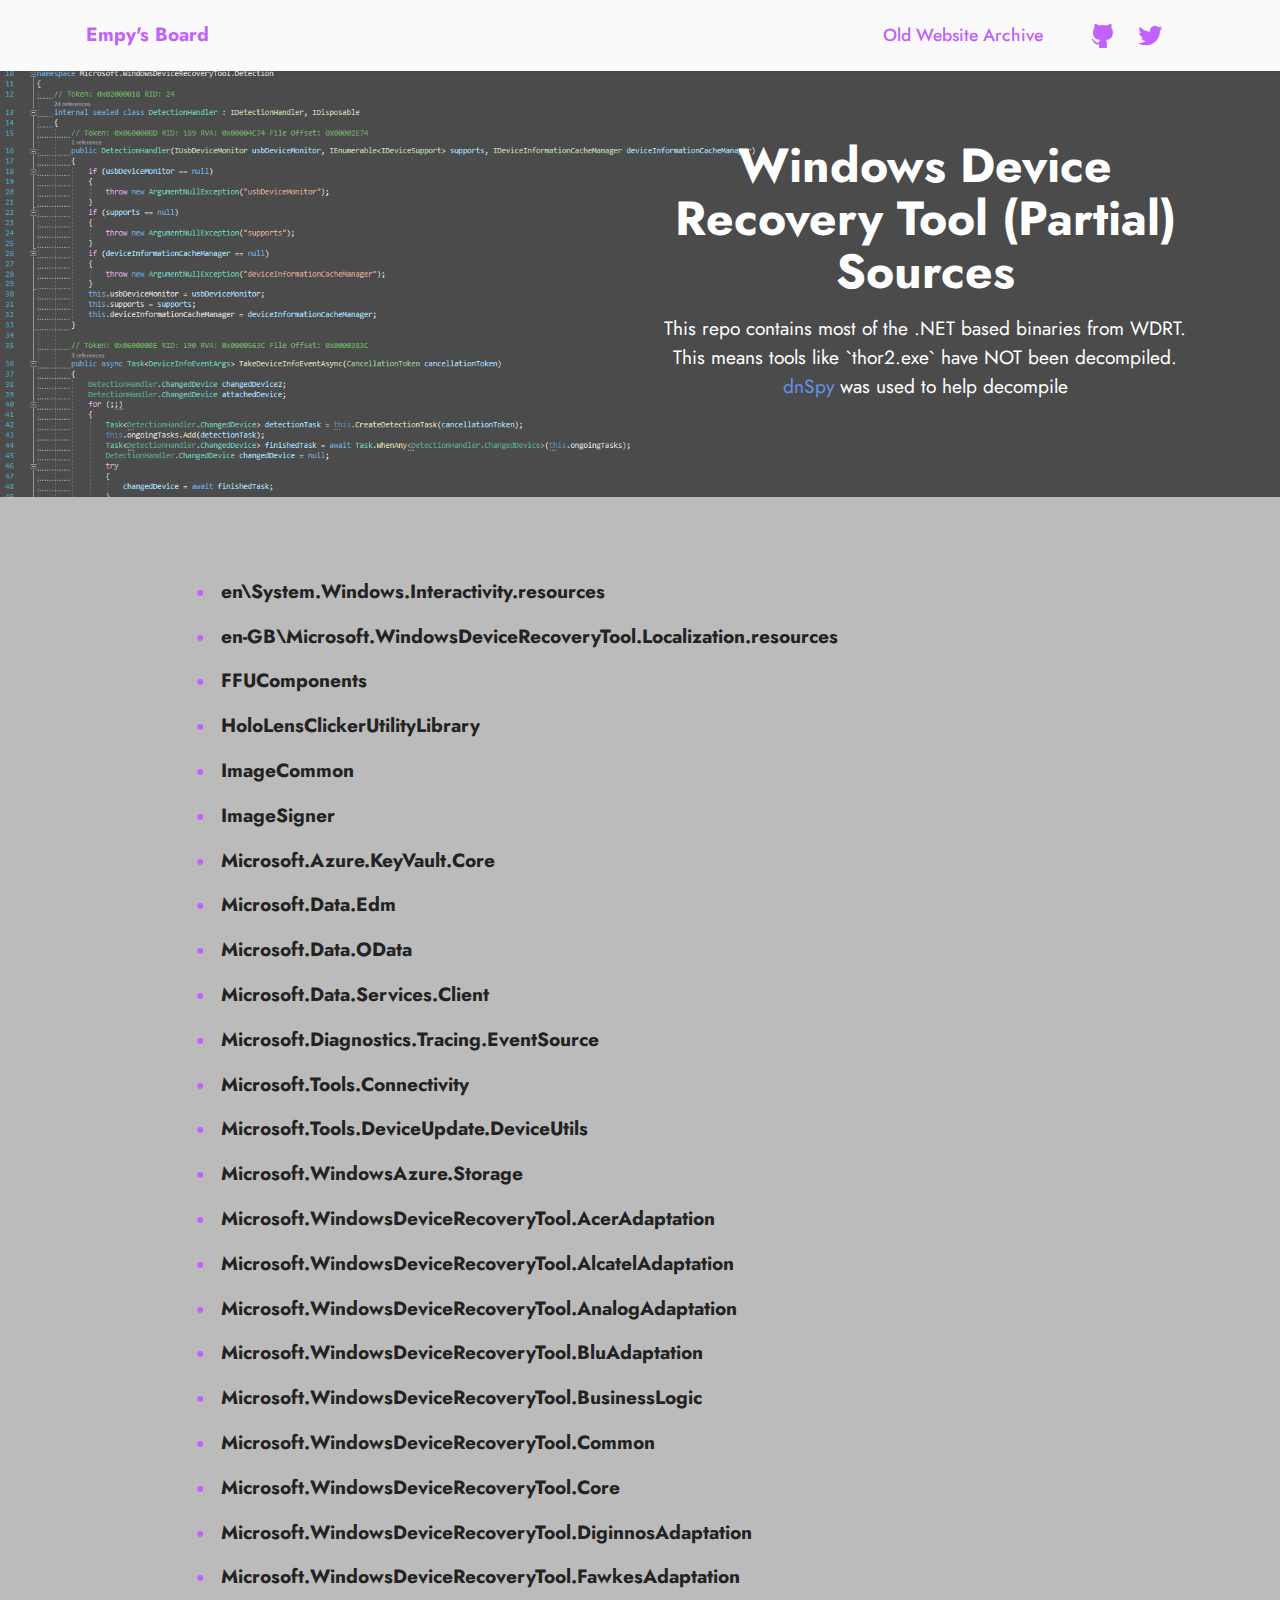
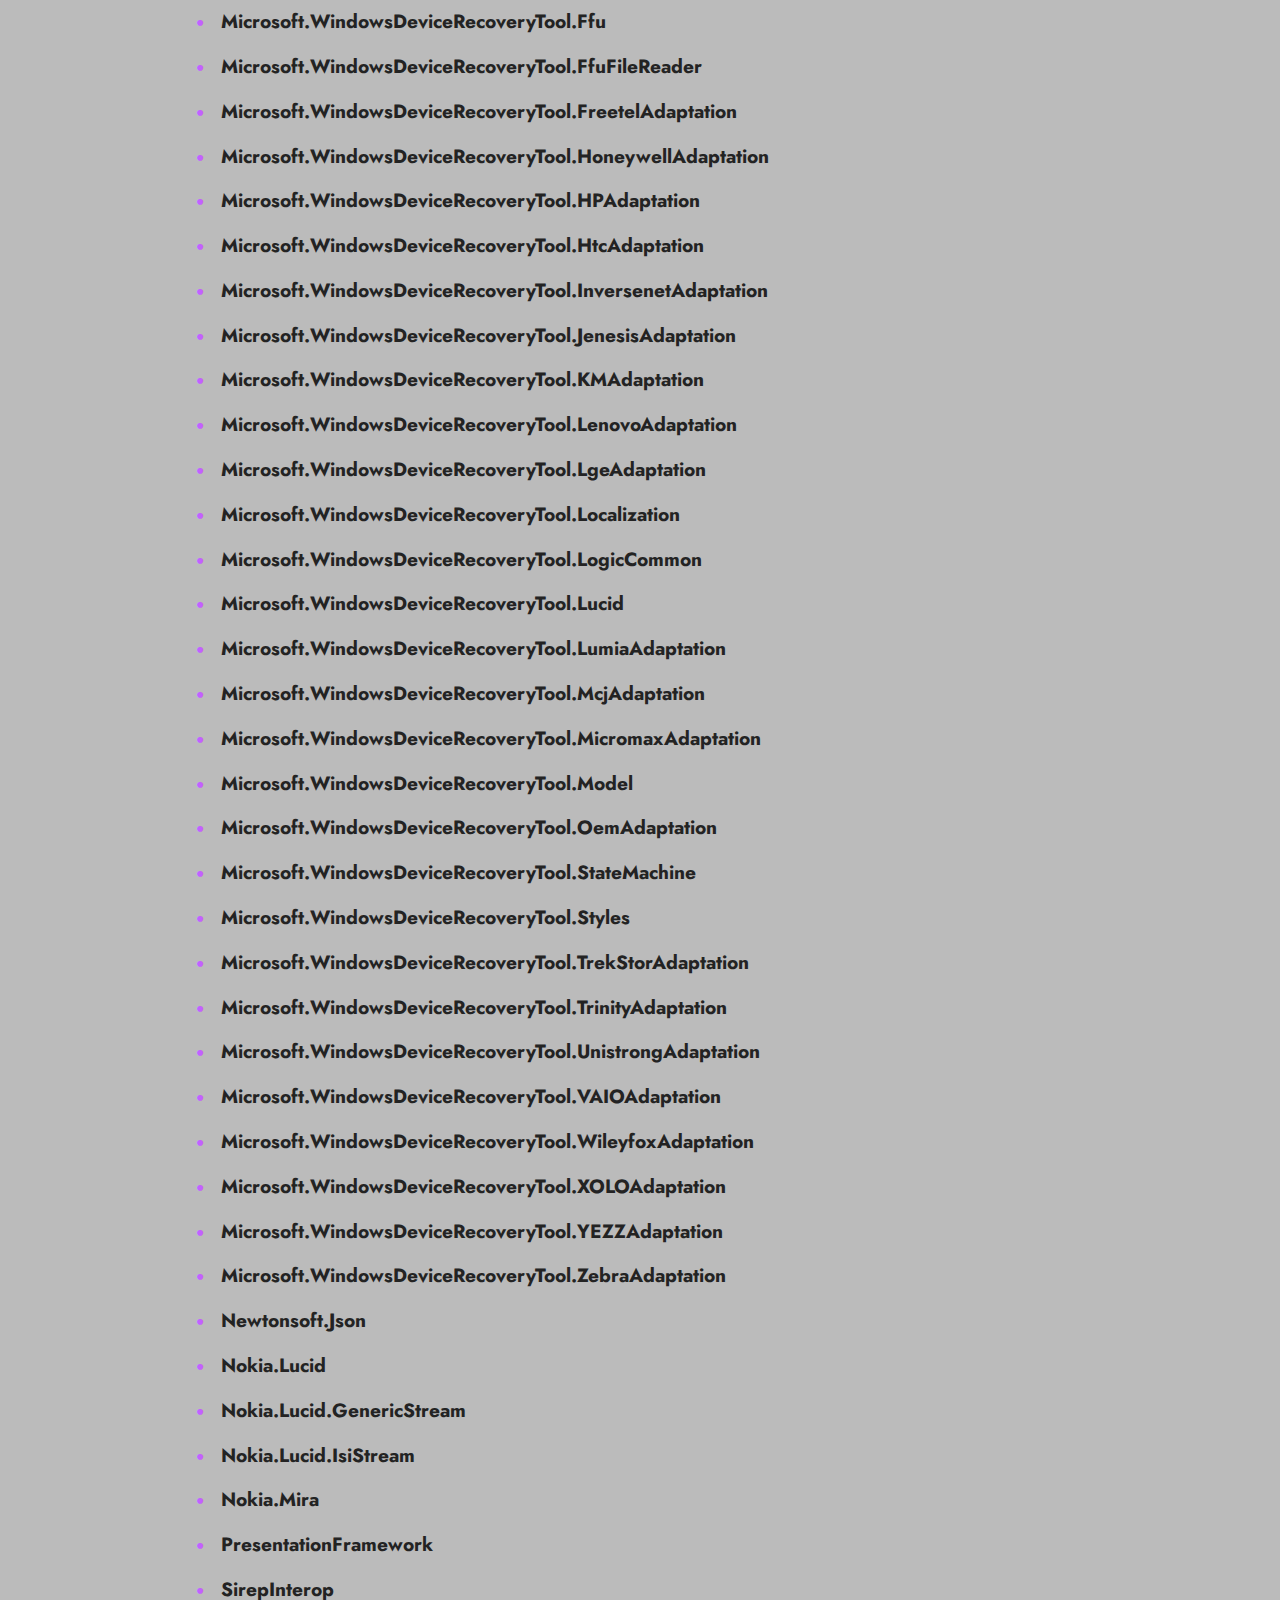
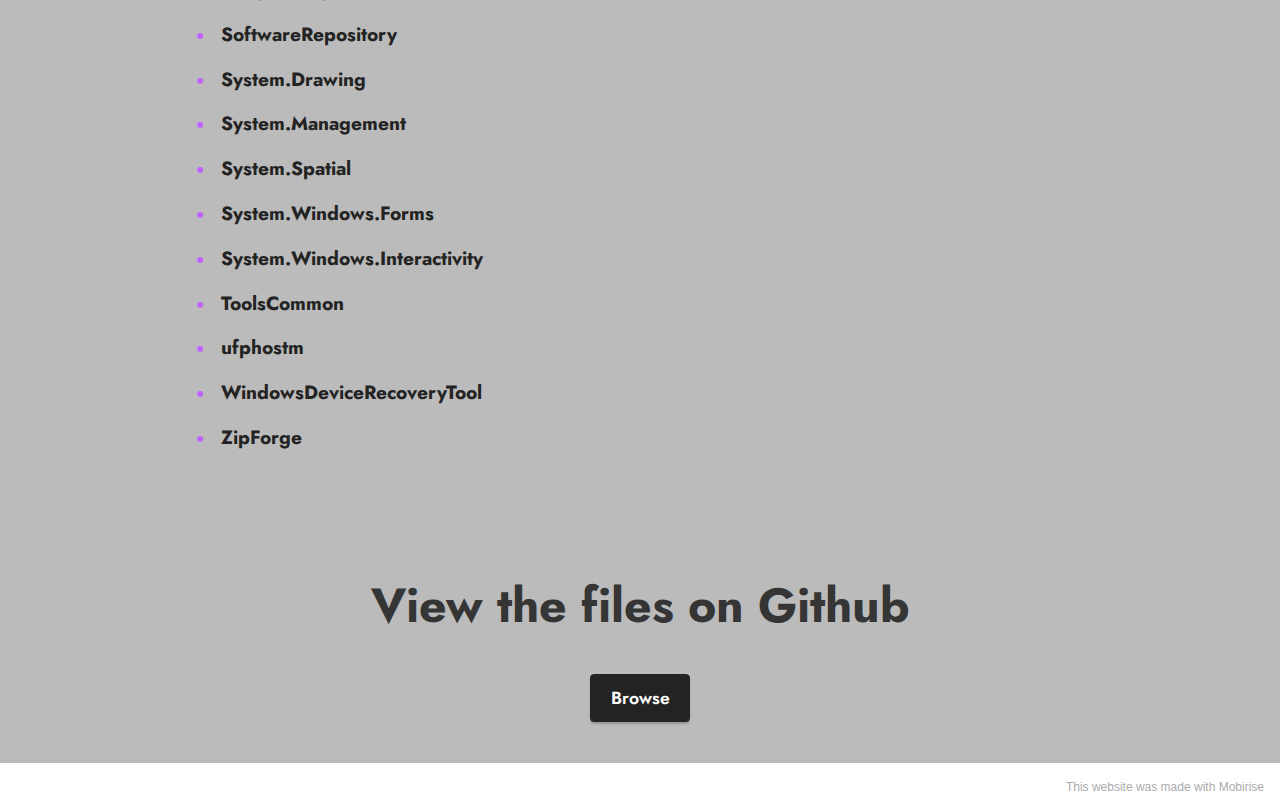
==== commit 0564f7f7: "update to images" ====
--- a/WDRTSrc.html
+++ b/WDRTSrc.html
@@ -6,20 +6,19 @@
   <meta http-equiv="X-UA-Compatible" content="IE=edge">
   <meta name="generator" content="Mobirise v5.4.1, mobirise.com">
   <meta name="viewport" content="width=device-width, initial-scale=1, minimum-scale=1">
-  <link rel="shortcut icon" href="assets/images/logo.png" type="image/x-icon">
+  <link rel="shortcut icon" href="assets/images/icons8-console-100.png" type="image/x-icon">
   <meta name="description" content="">
   
   
   <title>Windows Device Recovery Tool</title>
-  <link rel="stylesheet" href="assets/web/assets/mobirise-icons2/mobirise2.css">
   <link rel="stylesheet" href="assets/bootstrap/css/bootstrap.min.css">
   <link rel="stylesheet" href="assets/bootstrap/css/bootstrap-grid.min.css">
   <link rel="stylesheet" href="assets/bootstrap/css/bootstrap-reboot.min.css">
   <link rel="stylesheet" href="assets/dropdown/css/style.css">
   <link rel="stylesheet" href="assets/socicon/css/styles.css">
   <link rel="stylesheet" href="assets/theme/css/style.css">
-  <link rel="preload" href="https://fonts.googleapis.com/css2?family=Jost:ital,wght@0,400;0,700;1,400;1,700&display=swap&display=swap" as="style" onload="this.onload=null;this.rel='stylesheet'">
-  <noscript><link rel="stylesheet" href="https://fonts.googleapis.com/css2?family=Jost:ital,wght@0,400;0,700;1,400;1,700&display=swap&display=swap"></noscript>
+  <link rel="preload" href="https://fonts.googleapis.com/css?family=Jost:100,200,300,400,500,600,700,800,900,100i,200i,300i,400i,500i,600i,700i,800i,900i&display=swap" as="style" onload="this.onload=null;this.rel='stylesheet'">
+  <noscript><link rel="stylesheet" href="https://fonts.googleapis.com/css?family=Jost:100,200,300,400,500,600,700,800,900,100i,200i,300i,400i,500i,600i,700i,800i,900i&display=swap"></noscript>
   <link rel="preload" as="style" href="assets/mobirise/css/mbr-additional.css"><link rel="stylesheet" href="assets/mobirise/css/mbr-additional.css" type="text/css">
   
   
@@ -31,10 +30,10 @@
   <section data-bs-version="5.1" class="menu menu3 cid-sJ5gshHKRf" once="menu" id="menu3-a">
     
     <nav class="navbar navbar-dropdown navbar-fixed-top navbar-expand-lg">
-        <div class="container-fluid">
+        <div class="container">
             <div class="navbar-brand">
                 
-                <span class="navbar-caption-wrap"><a class="navbar-caption text-warning display-7" href="https://mobiri.se">Empy's Board<br></a></span>
+                <span class="navbar-caption-wrap"><a class="navbar-caption text-warning text-primary display-7" href="index.html">Empy's Board<br></a></span>
             </div>
             <button class="navbar-toggler" type="button" data-toggle="collapse" data-bs-toggle="collapse" data-target="#navbarSupportedContent" data-bs-target="#navbarSupportedContent" aria-controls="navbarNavAltMarkup" aria-expanded="false" aria-label="Toggle navigation">
                 <div class="hamburger">
@@ -45,14 +44,12 @@
                 </div>
             </button>
             <div class="collapse navbar-collapse" id="navbarSupportedContent">
-                <ul class="navbar-nav nav-dropdown nav-right" data-app-modern-menu="true"><li class="nav-item dropdown"><a class="nav-link link text-black dropdown-toggle display-4" href="#" data-toggle="dropdown-submenu" data-bs-toggle="dropdown" data-bs-auto-close="outside" aria-expanded="false">.NET Decomp</a><div class="dropdown-menu" aria-labelledby="dropdown-undefined"><a class="text-black dropdown-item text-primary display-4" href="WPToolsSrc.html">WP SDK Tools</a><a class="text-black show dropdown-item text-primary display-4" href="WDRTSrc.html" data-bs-toggle="dropdown" data-bs-auto-close="outside" aria-expanded="true">WDRT<br></a></div></li>
-                    <li class="nav-item"><a class="nav-link link text-black display-4" href="https://mobiri.se">W10M Cave</a>
-                    </li></ul>
+                <ul class="navbar-nav nav-dropdown nav-right" data-app-modern-menu="true"><li class="nav-item"><a class="nav-link link text-warning text-primary display-4" href="https://github.com/Empyreal96/Empys-board/raw/main/Archive/index.html" target="_blank">Old Website Archive</a></li></ul>
                 <div class="icons-menu">
                     <a class="iconfont-wrapper" href="https://github.com/empyreal96" target="_blank">
-                        <span class="p-2 mbr-iconfont mobi-mbri-github mobi-mbri" style="color: rgb(194, 97, 255); fill: rgb(194, 97, 255);"></span>
+                        <span class="p-2 mbr-iconfont socicon-github socicon" style="color: rgb(194, 97, 255); fill: rgb(194, 97, 255);"></span>
                     </a>
-                    <a class="iconfont-wrapper" href="https://mobiri.se" target="_blank">
+                    <a class="iconfont-wrapper" href="https://twitter.com/GingerGunt" target="_blank">
                         <span class="p-2 mbr-iconfont socicon-twitter socicon" style="color: rgb(194, 97, 255); fill: rgb(194, 97, 255);"></span>
                     </a>
                     
@@ -179,7 +176,7 @@
             </div>
         </div>
     </div>
-</section><section style="background-color: #fff; font-family: -apple-system, BlinkMacSystemFont, 'Segoe UI', 'Roboto', 'Helvetica Neue', Arial, sans-serif; color:#aaa; font-size:12px; padding: 0; align-items: center; display: flex;"><a href="https://mobirise.site/b" style="flex: 1 1; height: 3rem; padding-left: 1rem;"></a><p style="flex: 0 0 auto; margin:0; padding-right:1rem;">Site <a href="https://mobirise.site/f" style="color:#aaa;">was started</a> with Mobirise</p></section><script src="assets/bootstrap/js/bootstrap.bundle.min.js"></script>  <script src="assets/smoothscroll/smooth-scroll.js"></script>  <script src="assets/ytplayer/index.js"></script>  <script src="assets/dropdown/js/navbar-dropdown.js"></script>  <script src="assets/theme/js/script.js"></script>  
+</section><section style="background-color: #fff; font-family: -apple-system, BlinkMacSystemFont, 'Segoe UI', 'Roboto', 'Helvetica Neue', Arial, sans-serif; color:#aaa; font-size:12px; padding: 0; align-items: center; display: flex;"><a href="https://mobirise.site/y" style="flex: 1 1; height: 3rem; padding-left: 1rem;"></a><p style="flex: 0 0 auto; margin:0; padding-right:1rem;">This <a href="https://mobirise.site/e" style="color:#aaa;">website</a> was made with Mobirise</p></section><script src="assets/bootstrap/js/bootstrap.bundle.min.js"></script>  <script src="assets/smoothscroll/smooth-scroll.js"></script>  <script src="assets/ytplayer/index.js"></script>  <script src="assets/dropdown/js/navbar-dropdown.js"></script>  <script src="assets/theme/js/script.js"></script>  
   
   
 </body>
--- a/assets/mobirise/css/mbr-additional.css
+++ b/assets/mobirise/css/mbr-additional.css
@@ -1044,7 +1044,7 @@
 .cid-sJ5oWGawoi {
   padding-top: 6rem;
   padding-bottom: 6rem;
-  background-color: #ffffff;
+  background-color: #bbbbbb;
 }
 .cid-sJ5oWGawoi img,
 .cid-sJ5oWGawoi .item-img {
@@ -1098,6 +1098,66 @@
   text-align: left;
 }
 .cid-sJ5oWGawoi .item-subtitle {
+  text-align: left;
+  color: #232323;
+}
+.cid-sJ6m6nciX0 {
+  padding-top: 6rem;
+  padding-bottom: 6rem;
+  background-color: #bbbbbb;
+}
+.cid-sJ6m6nciX0 img,
+.cid-sJ6m6nciX0 .item-img {
+  height: 100%;
+  height: 300px;
+  object-fit: cover;
+}
+.cid-sJ6m6nciX0 .item:focus,
+.cid-sJ6m6nciX0 span:focus {
+  outline: none;
+}
+.cid-sJ6m6nciX0 .item {
+  cursor: pointer;
+  margin-bottom: 2rem;
+}
+.cid-sJ6m6nciX0 .item-wrapper {
+  position: relative;
+  border-radius: 4px;
+  background: #fafafa;
+  height: 100%;
+  display: flex;
+  flex-flow: column nowrap;
+}
+@media (min-width: 992px) {
+  .cid-sJ6m6nciX0 .item-wrapper .item-content {
+    padding: 2rem 2rem 0;
+  }
+  .cid-sJ6m6nciX0 .item-wrapper .item-footer {
+    padding: 0 2rem 2rem;
+  }
+}
+@media (max-width: 991px) {
+  .cid-sJ6m6nciX0 .item-wrapper .item-content {
+    padding: 1rem 1rem 0;
+  }
+  .cid-sJ6m6nciX0 .item-wrapper .item-footer {
+    padding: 0 1rem 1rem;
+  }
+}
+.cid-sJ6m6nciX0 .mbr-section-btn {
+  margin-top: auto !important;
+}
+.cid-sJ6m6nciX0 .mbr-section-title {
+  color: #232323;
+}
+.cid-sJ6m6nciX0 .mbr-text,
+.cid-sJ6m6nciX0 .mbr-section-btn {
+  text-align: left;
+}
+.cid-sJ6m6nciX0 .item-title {
+  text-align: left;
+}
+.cid-sJ6m6nciX0 .item-subtitle {
   text-align: left;
   color: #232323;
 }
@@ -1456,7 +1516,7 @@
 .cid-sJ5L9VtJUx {
   padding-top: 5rem;
   padding-bottom: 5rem;
-  background-color: #ffffff;
+  background-color: #bbbbbb;
 }
 .cid-sJ5L9VtJUx .counter-container ul {
   margin: 0;
@@ -1847,7 +1907,7 @@
 .cid-sJ5Rzu8WyO {
   padding-top: 5rem;
   padding-bottom: 5rem;
-  background-color: #ffffff;
+  background-color: #bbbbbb;
 }
 .cid-sJ5Rzu8WyO .counter-container ul {
   margin: 0;
@@ -1876,3 +1936,3055 @@
 .cid-sJ5RKq3Ddl .mbr-section-title {
   color: #353535;
 }
+.cid-sJ5gshHKRf {
+  z-index: 1000;
+  width: 100%;
+  position: relative;
+  min-height: 60px;
+}
+.cid-sJ5gshHKRf nav.navbar {
+  position: fixed;
+}
+.cid-sJ5gshHKRf .dropdown-item:before {
+  font-family: Moririse2 !important;
+  content: "\e966";
+  display: inline-block;
+  width: 0;
+  position: absolute;
+  left: 1rem;
+  top: 0.5rem;
+  margin-right: 0.5rem;
+  line-height: 1;
+  font-size: inherit;
+  vertical-align: middle;
+  text-align: center;
+  overflow: hidden;
+  transform: scale(0, 1);
+  transition: all 0.25s ease-in-out;
+}
+.cid-sJ5gshHKRf .dropdown-menu {
+  padding: 0;
+  border-radius: 4px;
+  box-shadow: 0 1px 3px 0 rgba(0, 0, 0, 0.1);
+}
+.cid-sJ5gshHKRf .dropdown-item {
+  border-bottom: 1px solid #e6e6e6;
+}
+.cid-sJ5gshHKRf .dropdown-item:hover,
+.cid-sJ5gshHKRf .dropdown-item:focus {
+  background: #6592e6 !important;
+  color: white !important;
+}
+.cid-sJ5gshHKRf .dropdown-item:first-child {
+  border-top-left-radius: 4px;
+  border-top-right-radius: 4px;
+}
+.cid-sJ5gshHKRf .dropdown-item:last-child {
+  border-bottom: none;
+  border-bottom-left-radius: 4px;
+  border-bottom-right-radius: 4px;
+}
+.cid-sJ5gshHKRf .nav-dropdown .link {
+  padding: 0 0.3em !important;
+  margin: 0.667em 1em !important;
+}
+.cid-sJ5gshHKRf .nav-dropdown .link.dropdown-toggle::after {
+  margin-left: 0.5rem;
+  margin-top: 0.2rem;
+}
+.cid-sJ5gshHKRf .nav-link {
+  position: relative;
+}
+.cid-sJ5gshHKRf .container {
+  display: flex;
+  margin: auto;
+}
+.cid-sJ5gshHKRf .iconfont-wrapper {
+  color: #000000 !important;
+  font-size: 1.5rem;
+  padding-right: 0.5rem;
+}
+.cid-sJ5gshHKRf .dropdown-menu,
+.cid-sJ5gshHKRf .navbar.opened {
+  background: #fafafa !important;
+}
+.cid-sJ5gshHKRf .nav-item:focus,
+.cid-sJ5gshHKRf .nav-link:focus {
+  outline: none;
+}
+.cid-sJ5gshHKRf .dropdown .dropdown-menu .dropdown-item {
+  width: auto;
+  transition: all 0.25s ease-in-out;
+}
+.cid-sJ5gshHKRf .dropdown .dropdown-menu .dropdown-item::after {
+  right: 0.5rem;
+}
+.cid-sJ5gshHKRf .dropdown .dropdown-menu .dropdown-item .mbr-iconfont {
+  margin-right: 0.5rem;
+  vertical-align: sub;
+}
+.cid-sJ5gshHKRf .dropdown .dropdown-menu .dropdown-item .mbr-iconfont:before {
+  display: inline-block;
+  transform: scale(1, 1);
+  transition: all 0.25s ease-in-out;
+}
+.cid-sJ5gshHKRf .collapsed .dropdown-menu .dropdown-item:before {
+  display: none;
+}
+.cid-sJ5gshHKRf .collapsed .dropdown .dropdown-menu .dropdown-item {
+  padding: 0.235em 1.5em 0.235em 1.5em !important;
+  transition: none;
+  margin: 0 !important;
+}
+.cid-sJ5gshHKRf .navbar {
+  min-height: 70px;
+  transition: all 0.3s;
+  border-bottom: 1px solid transparent;
+  box-shadow: 0 1px 3px 0 rgba(0, 0, 0, 0.1);
+  background: #fafafa;
+}
+.cid-sJ5gshHKRf .navbar.opened {
+  transition: all 0.3s;
+}
+.cid-sJ5gshHKRf .navbar .dropdown-item {
+  padding: 0.5rem 1.8rem;
+}
+.cid-sJ5gshHKRf .navbar .navbar-logo img {
+  width: auto;
+}
+.cid-sJ5gshHKRf .navbar .navbar-collapse {
+  justify-content: flex-end;
+  z-index: 1;
+}
+.cid-sJ5gshHKRf .navbar.collapsed {
+  justify-content: center;
+}
+.cid-sJ5gshHKRf .navbar.collapsed .nav-item .nav-link::before {
+  display: none;
+}
+.cid-sJ5gshHKRf .navbar.collapsed.opened .dropdown-menu {
+  top: 0;
+}
+.cid-sJ5gshHKRf .navbar.collapsed .dropdown-menu .dropdown-submenu {
+  left: 0 !important;
+}
+.cid-sJ5gshHKRf .navbar.collapsed .dropdown-menu .dropdown-item:after {
+  right: auto;
+}
+.cid-sJ5gshHKRf .navbar.collapsed .dropdown-menu .dropdown-toggle[data-toggle="dropdown-submenu"]:after {
+  margin-left: 0.5rem;
+  margin-top: 0.2rem;
+  border-top: 0.35em solid;
+  border-right: 0.35em solid transparent;
+  border-left: 0.35em solid transparent;
+  border-bottom: 0;
+  top: 41%;
+}
+.cid-sJ5gshHKRf .navbar.collapsed ul.navbar-nav li {
+  margin: auto;
+}
+.cid-sJ5gshHKRf .navbar.collapsed .dropdown-menu .dropdown-item {
+  padding: 0.25rem 1.5rem;
+  text-align: center;
+}
+.cid-sJ5gshHKRf .navbar.collapsed .icons-menu {
+  padding-left: 0;
+  padding-right: 0;
+  padding-top: 0.5rem;
+  padding-bottom: 0.5rem;
+}
+@media (max-width: 991px) {
+  .cid-sJ5gshHKRf .navbar .nav-item .nav-link::before {
+    display: none;
+  }
+  .cid-sJ5gshHKRf .navbar.opened .dropdown-menu {
+    top: 0;
+  }
+  .cid-sJ5gshHKRf .navbar .dropdown-menu .dropdown-submenu {
+    left: 0 !important;
+  }
+  .cid-sJ5gshHKRf .navbar .dropdown-menu .dropdown-item:after {
+    right: auto;
+  }
+  .cid-sJ5gshHKRf .navbar .dropdown-menu .dropdown-toggle[data-toggle="dropdown-submenu"]:after {
+    margin-left: 0.5rem;
+    margin-top: 0.2rem;
+    border-top: 0.35em solid;
+    border-right: 0.35em solid transparent;
+    border-left: 0.35em solid transparent;
+    border-bottom: 0;
+    top: 40%;
+  }
+  .cid-sJ5gshHKRf .navbar .navbar-logo img {
+    height: 3rem !important;
+  }
+  .cid-sJ5gshHKRf .navbar ul.navbar-nav li {
+    margin: auto;
+  }
+  .cid-sJ5gshHKRf .navbar .dropdown-menu .dropdown-item {
+    padding: 0.25rem 1.5rem !important;
+    text-align: center;
+  }
+  .cid-sJ5gshHKRf .navbar .navbar-brand {
+    flex-shrink: initial;
+    flex-basis: auto;
+    word-break: break-word;
+    padding-right: 2rem;
+  }
+  .cid-sJ5gshHKRf .navbar .navbar-toggler {
+    flex-basis: auto;
+  }
+  .cid-sJ5gshHKRf .navbar .icons-menu {
+    padding-left: 0;
+    padding-top: 0.5rem;
+    padding-bottom: 0.5rem;
+  }
+}
+.cid-sJ5gshHKRf .navbar.navbar-short {
+  min-height: 60px;
+}
+.cid-sJ5gshHKRf .navbar.navbar-short .navbar-logo img {
+  height: 2.5rem !important;
+}
+.cid-sJ5gshHKRf .navbar.navbar-short .navbar-brand {
+  min-height: 60px;
+  padding: 0;
+}
+.cid-sJ5gshHKRf .navbar-brand {
+  min-height: 70px;
+  flex-shrink: 0;
+  align-items: center;
+  margin-right: 0;
+  padding: 10px 0;
+  transition: all 0.3s;
+  word-break: break-word;
+  z-index: 1;
+}
+.cid-sJ5gshHKRf .navbar-brand .navbar-caption {
+  line-height: inherit !important;
+}
+.cid-sJ5gshHKRf .navbar-brand .navbar-logo a {
+  outline: none;
+}
+.cid-sJ5gshHKRf .dropdown-item.active,
+.cid-sJ5gshHKRf .dropdown-item:active {
+  background-color: transparent;
+}
+.cid-sJ5gshHKRf .navbar-expand-lg .navbar-nav .nav-link {
+  padding: 0;
+}
+.cid-sJ5gshHKRf .nav-dropdown .link.dropdown-toggle {
+  margin-right: 1.667em;
+}
+.cid-sJ5gshHKRf .nav-dropdown .link.dropdown-toggle[aria-expanded="true"] {
+  margin-right: 0;
+  padding: 0.667em 1.667em;
+}
+.cid-sJ5gshHKRf .navbar.navbar-expand-lg .dropdown .dropdown-menu {
+  background: #fafafa;
+}
+.cid-sJ5gshHKRf .navbar.navbar-expand-lg .dropdown .dropdown-menu .dropdown-submenu {
+  margin: 0;
+  left: 100%;
+}
+.cid-sJ5gshHKRf .navbar .dropdown.open > .dropdown-menu {
+  display: block;
+}
+.cid-sJ5gshHKRf ul.navbar-nav {
+  flex-wrap: wrap;
+}
+.cid-sJ5gshHKRf .navbar-buttons {
+  text-align: center;
+  min-width: 170px;
+}
+.cid-sJ5gshHKRf button.navbar-toggler {
+  outline: none;
+  width: 31px;
+  height: 20px;
+  cursor: pointer;
+  transition: all 0.2s;
+  position: relative;
+  align-self: center;
+}
+.cid-sJ5gshHKRf button.navbar-toggler .hamburger span {
+  position: absolute;
+  right: 0;
+  width: 30px;
+  height: 2px;
+  border-right: 5px;
+  background-color: #c261ff;
+}
+.cid-sJ5gshHKRf button.navbar-toggler .hamburger span:nth-child(1) {
+  top: 0;
+  transition: all 0.2s;
+}
+.cid-sJ5gshHKRf button.navbar-toggler .hamburger span:nth-child(2) {
+  top: 8px;
+  transition: all 0.15s;
+}
+.cid-sJ5gshHKRf button.navbar-toggler .hamburger span:nth-child(3) {
+  top: 8px;
+  transition: all 0.15s;
+}
+.cid-sJ5gshHKRf button.navbar-toggler .hamburger span:nth-child(4) {
+  top: 16px;
+  transition: all 0.2s;
+}
+.cid-sJ5gshHKRf nav.opened .hamburger span:nth-child(1) {
+  top: 8px;
+  width: 0;
+  opacity: 0;
+  right: 50%;
+  transition: all 0.2s;
+}
+.cid-sJ5gshHKRf nav.opened .hamburger span:nth-child(2) {
+  transform: rotate(45deg);
+  transition: all 0.25s;
+}
+.cid-sJ5gshHKRf nav.opened .hamburger span:nth-child(3) {
+  transform: rotate(-45deg);
+  transition: all 0.25s;
+}
+.cid-sJ5gshHKRf nav.opened .hamburger span:nth-child(4) {
+  top: 8px;
+  width: 0;
+  opacity: 0;
+  right: 50%;
+  transition: all 0.2s;
+}
+.cid-sJ5gshHKRf .navbar-dropdown {
+  padding: 0 1rem;
+  position: fixed;
+}
+.cid-sJ5gshHKRf a.nav-link {
+  display: flex;
+  align-items: center;
+  justify-content: center;
+}
+.cid-sJ5gshHKRf .icons-menu {
+  flex-wrap: nowrap;
+  display: flex;
+  justify-content: center;
+  padding-left: 1rem;
+  padding-right: 1rem;
+  padding-top: 0.3rem;
+  text-align: center;
+}
+@media screen and (-ms-high-contrast: active), (-ms-high-contrast: none) {
+  .cid-sJ5gshHKRf .navbar {
+    height: 70px;
+  }
+  .cid-sJ5gshHKRf .navbar.opened {
+    height: auto;
+  }
+  .cid-sJ5gshHKRf .nav-item .nav-link:hover::before {
+    width: 175%;
+    max-width: calc(100% + 2rem);
+    left: -1rem;
+  }
+}
+.cid-sJ5UEFvWIE {
+  display: flex;
+  padding-top: 45px;
+  padding-bottom: 45px;
+  background-image: url("../../../assets/images/mi-4-on-windows-10.jpg");
+}
+.cid-sJ5UEFvWIE .mbr-overlay {
+  background-color: #353535;
+  opacity: 0.7;
+}
+.cid-sJ5UEFvWIE .content-wrap {
+  padding: 5rem 1rem;
+}
+@media (min-width: 768px) {
+  .cid-sJ5UEFvWIE {
+    align-items: flex-end;
+  }
+  .cid-sJ5UEFvWIE .row {
+    justify-content: flex-start;
+  }
+  .cid-sJ5UEFvWIE .content-wrap {
+    width: 51%;
+  }
+}
+@media (max-width: 991px) and (min-width: 768px) {
+  .cid-sJ5UEFvWIE .content-wrap {
+    min-width: 50%;
+  }
+}
+@media (max-width: 767px) {
+  .cid-sJ5UEFvWIE {
+    -webkit-align-items: center;
+    align-items: center;
+  }
+  .cid-sJ5UEFvWIE .mbr-row {
+    -webkit-justify-content: center;
+    justify-content: center;
+  }
+  .cid-sJ5UEFvWIE .content-wrap {
+    width: 100%;
+  }
+}
+.cid-sJ6hooJLvU {
+  padding-top: 5rem;
+  padding-bottom: 5rem;
+  background-color: #bbbbbb;
+}
+.cid-sJ6hooJLvU .counter-container ul {
+  margin: 0;
+  list-style: none;
+  padding-left: 2.5rem;
+}
+.cid-sJ6hooJLvU .counter-container ul li {
+  margin-bottom: 1rem;
+  position: relative;
+}
+.cid-sJ6hooJLvU .counter-container ul li:before {
+  position: absolute;
+  left: -1.6rem;
+  content: "\2022";
+  color: #c261ff;
+  font-weight: bold;
+  font-size: 2rem;
+  width: 1.6rem;
+  line-height: 1.2;
+}
+.cid-sJ6C3KWQRw {
+  padding-top: 4rem;
+  padding-bottom: 4rem;
+  background-color: #bbbbbb;
+}
+.cid-sJ6C3KWQRw .mbr-section-title {
+  color: #353535;
+}
+.cid-sJ5gshHKRf {
+  z-index: 1000;
+  width: 100%;
+  position: relative;
+  min-height: 60px;
+}
+.cid-sJ5gshHKRf nav.navbar {
+  position: fixed;
+}
+.cid-sJ5gshHKRf .dropdown-item:before {
+  font-family: Moririse2 !important;
+  content: "\e966";
+  display: inline-block;
+  width: 0;
+  position: absolute;
+  left: 1rem;
+  top: 0.5rem;
+  margin-right: 0.5rem;
+  line-height: 1;
+  font-size: inherit;
+  vertical-align: middle;
+  text-align: center;
+  overflow: hidden;
+  transform: scale(0, 1);
+  transition: all 0.25s ease-in-out;
+}
+.cid-sJ5gshHKRf .dropdown-menu {
+  padding: 0;
+  border-radius: 4px;
+  box-shadow: 0 1px 3px 0 rgba(0, 0, 0, 0.1);
+}
+.cid-sJ5gshHKRf .dropdown-item {
+  border-bottom: 1px solid #e6e6e6;
+}
+.cid-sJ5gshHKRf .dropdown-item:hover,
+.cid-sJ5gshHKRf .dropdown-item:focus {
+  background: #6592e6 !important;
+  color: white !important;
+}
+.cid-sJ5gshHKRf .dropdown-item:first-child {
+  border-top-left-radius: 4px;
+  border-top-right-radius: 4px;
+}
+.cid-sJ5gshHKRf .dropdown-item:last-child {
+  border-bottom: none;
+  border-bottom-left-radius: 4px;
+  border-bottom-right-radius: 4px;
+}
+.cid-sJ5gshHKRf .nav-dropdown .link {
+  padding: 0 0.3em !important;
+  margin: 0.667em 1em !important;
+}
+.cid-sJ5gshHKRf .nav-dropdown .link.dropdown-toggle::after {
+  margin-left: 0.5rem;
+  margin-top: 0.2rem;
+}
+.cid-sJ5gshHKRf .nav-link {
+  position: relative;
+}
+.cid-sJ5gshHKRf .container {
+  display: flex;
+  margin: auto;
+}
+.cid-sJ5gshHKRf .iconfont-wrapper {
+  color: #000000 !important;
+  font-size: 1.5rem;
+  padding-right: 0.5rem;
+}
+.cid-sJ5gshHKRf .dropdown-menu,
+.cid-sJ5gshHKRf .navbar.opened {
+  background: #fafafa !important;
+}
+.cid-sJ5gshHKRf .nav-item:focus,
+.cid-sJ5gshHKRf .nav-link:focus {
+  outline: none;
+}
+.cid-sJ5gshHKRf .dropdown .dropdown-menu .dropdown-item {
+  width: auto;
+  transition: all 0.25s ease-in-out;
+}
+.cid-sJ5gshHKRf .dropdown .dropdown-menu .dropdown-item::after {
+  right: 0.5rem;
+}
+.cid-sJ5gshHKRf .dropdown .dropdown-menu .dropdown-item .mbr-iconfont {
+  margin-right: 0.5rem;
+  vertical-align: sub;
+}
+.cid-sJ5gshHKRf .dropdown .dropdown-menu .dropdown-item .mbr-iconfont:before {
+  display: inline-block;
+  transform: scale(1, 1);
+  transition: all 0.25s ease-in-out;
+}
+.cid-sJ5gshHKRf .collapsed .dropdown-menu .dropdown-item:before {
+  display: none;
+}
+.cid-sJ5gshHKRf .collapsed .dropdown .dropdown-menu .dropdown-item {
+  padding: 0.235em 1.5em 0.235em 1.5em !important;
+  transition: none;
+  margin: 0 !important;
+}
+.cid-sJ5gshHKRf .navbar {
+  min-height: 70px;
+  transition: all 0.3s;
+  border-bottom: 1px solid transparent;
+  box-shadow: 0 1px 3px 0 rgba(0, 0, 0, 0.1);
+  background: #fafafa;
+}
+.cid-sJ5gshHKRf .navbar.opened {
+  transition: all 0.3s;
+}
+.cid-sJ5gshHKRf .navbar .dropdown-item {
+  padding: 0.5rem 1.8rem;
+}
+.cid-sJ5gshHKRf .navbar .navbar-logo img {
+  width: auto;
+}
+.cid-sJ5gshHKRf .navbar .navbar-collapse {
+  justify-content: flex-end;
+  z-index: 1;
+}
+.cid-sJ5gshHKRf .navbar.collapsed {
+  justify-content: center;
+}
+.cid-sJ5gshHKRf .navbar.collapsed .nav-item .nav-link::before {
+  display: none;
+}
+.cid-sJ5gshHKRf .navbar.collapsed.opened .dropdown-menu {
+  top: 0;
+}
+.cid-sJ5gshHKRf .navbar.collapsed .dropdown-menu .dropdown-submenu {
+  left: 0 !important;
+}
+.cid-sJ5gshHKRf .navbar.collapsed .dropdown-menu .dropdown-item:after {
+  right: auto;
+}
+.cid-sJ5gshHKRf .navbar.collapsed .dropdown-menu .dropdown-toggle[data-toggle="dropdown-submenu"]:after {
+  margin-left: 0.5rem;
+  margin-top: 0.2rem;
+  border-top: 0.35em solid;
+  border-right: 0.35em solid transparent;
+  border-left: 0.35em solid transparent;
+  border-bottom: 0;
+  top: 41%;
+}
+.cid-sJ5gshHKRf .navbar.collapsed ul.navbar-nav li {
+  margin: auto;
+}
+.cid-sJ5gshHKRf .navbar.collapsed .dropdown-menu .dropdown-item {
+  padding: 0.25rem 1.5rem;
+  text-align: center;
+}
+.cid-sJ5gshHKRf .navbar.collapsed .icons-menu {
+  padding-left: 0;
+  padding-right: 0;
+  padding-top: 0.5rem;
+  padding-bottom: 0.5rem;
+}
+@media (max-width: 991px) {
+  .cid-sJ5gshHKRf .navbar .nav-item .nav-link::before {
+    display: none;
+  }
+  .cid-sJ5gshHKRf .navbar.opened .dropdown-menu {
+    top: 0;
+  }
+  .cid-sJ5gshHKRf .navbar .dropdown-menu .dropdown-submenu {
+    left: 0 !important;
+  }
+  .cid-sJ5gshHKRf .navbar .dropdown-menu .dropdown-item:after {
+    right: auto;
+  }
+  .cid-sJ5gshHKRf .navbar .dropdown-menu .dropdown-toggle[data-toggle="dropdown-submenu"]:after {
+    margin-left: 0.5rem;
+    margin-top: 0.2rem;
+    border-top: 0.35em solid;
+    border-right: 0.35em solid transparent;
+    border-left: 0.35em solid transparent;
+    border-bottom: 0;
+    top: 40%;
+  }
+  .cid-sJ5gshHKRf .navbar .navbar-logo img {
+    height: 3rem !important;
+  }
+  .cid-sJ5gshHKRf .navbar ul.navbar-nav li {
+    margin: auto;
+  }
+  .cid-sJ5gshHKRf .navbar .dropdown-menu .dropdown-item {
+    padding: 0.25rem 1.5rem !important;
+    text-align: center;
+  }
+  .cid-sJ5gshHKRf .navbar .navbar-brand {
+    flex-shrink: initial;
+    flex-basis: auto;
+    word-break: break-word;
+    padding-right: 2rem;
+  }
+  .cid-sJ5gshHKRf .navbar .navbar-toggler {
+    flex-basis: auto;
+  }
+  .cid-sJ5gshHKRf .navbar .icons-menu {
+    padding-left: 0;
+    padding-top: 0.5rem;
+    padding-bottom: 0.5rem;
+  }
+}
+.cid-sJ5gshHKRf .navbar.navbar-short {
+  min-height: 60px;
+}
+.cid-sJ5gshHKRf .navbar.navbar-short .navbar-logo img {
+  height: 2.5rem !important;
+}
+.cid-sJ5gshHKRf .navbar.navbar-short .navbar-brand {
+  min-height: 60px;
+  padding: 0;
+}
+.cid-sJ5gshHKRf .navbar-brand {
+  min-height: 70px;
+  flex-shrink: 0;
+  align-items: center;
+  margin-right: 0;
+  padding: 10px 0;
+  transition: all 0.3s;
+  word-break: break-word;
+  z-index: 1;
+}
+.cid-sJ5gshHKRf .navbar-brand .navbar-caption {
+  line-height: inherit !important;
+}
+.cid-sJ5gshHKRf .navbar-brand .navbar-logo a {
+  outline: none;
+}
+.cid-sJ5gshHKRf .dropdown-item.active,
+.cid-sJ5gshHKRf .dropdown-item:active {
+  background-color: transparent;
+}
+.cid-sJ5gshHKRf .navbar-expand-lg .navbar-nav .nav-link {
+  padding: 0;
+}
+.cid-sJ5gshHKRf .nav-dropdown .link.dropdown-toggle {
+  margin-right: 1.667em;
+}
+.cid-sJ5gshHKRf .nav-dropdown .link.dropdown-toggle[aria-expanded="true"] {
+  margin-right: 0;
+  padding: 0.667em 1.667em;
+}
+.cid-sJ5gshHKRf .navbar.navbar-expand-lg .dropdown .dropdown-menu {
+  background: #fafafa;
+}
+.cid-sJ5gshHKRf .navbar.navbar-expand-lg .dropdown .dropdown-menu .dropdown-submenu {
+  margin: 0;
+  left: 100%;
+}
+.cid-sJ5gshHKRf .navbar .dropdown.open > .dropdown-menu {
+  display: block;
+}
+.cid-sJ5gshHKRf ul.navbar-nav {
+  flex-wrap: wrap;
+}
+.cid-sJ5gshHKRf .navbar-buttons {
+  text-align: center;
+  min-width: 170px;
+}
+.cid-sJ5gshHKRf button.navbar-toggler {
+  outline: none;
+  width: 31px;
+  height: 20px;
+  cursor: pointer;
+  transition: all 0.2s;
+  position: relative;
+  align-self: center;
+}
+.cid-sJ5gshHKRf button.navbar-toggler .hamburger span {
+  position: absolute;
+  right: 0;
+  width: 30px;
+  height: 2px;
+  border-right: 5px;
+  background-color: #c261ff;
+}
+.cid-sJ5gshHKRf button.navbar-toggler .hamburger span:nth-child(1) {
+  top: 0;
+  transition: all 0.2s;
+}
+.cid-sJ5gshHKRf button.navbar-toggler .hamburger span:nth-child(2) {
+  top: 8px;
+  transition: all 0.15s;
+}
+.cid-sJ5gshHKRf button.navbar-toggler .hamburger span:nth-child(3) {
+  top: 8px;
+  transition: all 0.15s;
+}
+.cid-sJ5gshHKRf button.navbar-toggler .hamburger span:nth-child(4) {
+  top: 16px;
+  transition: all 0.2s;
+}
+.cid-sJ5gshHKRf nav.opened .hamburger span:nth-child(1) {
+  top: 8px;
+  width: 0;
+  opacity: 0;
+  right: 50%;
+  transition: all 0.2s;
+}
+.cid-sJ5gshHKRf nav.opened .hamburger span:nth-child(2) {
+  transform: rotate(45deg);
+  transition: all 0.25s;
+}
+.cid-sJ5gshHKRf nav.opened .hamburger span:nth-child(3) {
+  transform: rotate(-45deg);
+  transition: all 0.25s;
+}
+.cid-sJ5gshHKRf nav.opened .hamburger span:nth-child(4) {
+  top: 8px;
+  width: 0;
+  opacity: 0;
+  right: 50%;
+  transition: all 0.2s;
+}
+.cid-sJ5gshHKRf .navbar-dropdown {
+  padding: 0 1rem;
+  position: fixed;
+}
+.cid-sJ5gshHKRf a.nav-link {
+  display: flex;
+  align-items: center;
+  justify-content: center;
+}
+.cid-sJ5gshHKRf .icons-menu {
+  flex-wrap: nowrap;
+  display: flex;
+  justify-content: center;
+  padding-left: 1rem;
+  padding-right: 1rem;
+  padding-top: 0.3rem;
+  text-align: center;
+}
+@media screen and (-ms-high-contrast: active), (-ms-high-contrast: none) {
+  .cid-sJ5gshHKRf .navbar {
+    height: 70px;
+  }
+  .cid-sJ5gshHKRf .navbar.opened {
+    height: auto;
+  }
+  .cid-sJ5gshHKRf .nav-item .nav-link:hover::before {
+    width: 175%;
+    max-width: calc(100% + 2rem);
+    left: -1rem;
+  }
+}
+.cid-sJbVyigEL9 {
+  padding-top: 5rem;
+  padding-bottom: 5rem;
+  background-image: url("../../../assets/images/windbg.png");
+}
+.cid-sJbWMloUVC {
+  padding-top: 5rem;
+  padding-bottom: 5rem;
+  background-color: #bbbbbb;
+}
+.cid-sJbWMloUVC ul {
+  list-style: none;
+  margin: 0;
+  padding-left: 2.5rem;
+}
+.cid-sJbWMloUVC li {
+  position: relative;
+  margin-bottom: 1rem;
+}
+.cid-sJbWMloUVC ul li::before {
+  position: absolute;
+  left: -1.6rem;
+  content: "\2022";
+  color: #6592e6;
+  font-weight: bold;
+  font-size: 2rem;
+  width: 1.6rem;
+}
+.cid-sJbYVxvoIM {
+  padding-top: 6rem;
+  padding-bottom: 6rem;
+  background-color: #bbbbbb;
+}
+.cid-sJbYVxvoIM .mbr-iconfont {
+  font-size: 1.4rem !important;
+  font-family: 'Moririse2' !important;
+  color: #6592e6;
+  margin-left: 1rem;
+}
+.cid-sJbYVxvoIM .panel-group {
+  border: none;
+}
+.cid-sJbYVxvoIM .panel-title {
+  display: flex;
+  align-items: center;
+  justify-content: space-between;
+}
+.cid-sJbYVxvoIM .panel-body,
+.cid-sJbYVxvoIM .card-header {
+  padding: 1rem 0;
+}
+.cid-sJbYVxvoIM .panel-title-edit {
+  color: #000000;
+}
+.cid-sJbYVxvoIM .card .card-header {
+  background-color: transparent;
+  margin-bottom: 0;
+}
+.cid-sJbYVxvoIM H3 {
+  text-align: left;
+}
+.cid-sJbYVxvoIM H4 {
+  text-align: left;
+}
+.cid-sJ5gshHKRf {
+  z-index: 1000;
+  width: 100%;
+  position: relative;
+  min-height: 60px;
+}
+.cid-sJ5gshHKRf nav.navbar {
+  position: fixed;
+}
+.cid-sJ5gshHKRf .dropdown-item:before {
+  font-family: Moririse2 !important;
+  content: "\e966";
+  display: inline-block;
+  width: 0;
+  position: absolute;
+  left: 1rem;
+  top: 0.5rem;
+  margin-right: 0.5rem;
+  line-height: 1;
+  font-size: inherit;
+  vertical-align: middle;
+  text-align: center;
+  overflow: hidden;
+  transform: scale(0, 1);
+  transition: all 0.25s ease-in-out;
+}
+.cid-sJ5gshHKRf .dropdown-menu {
+  padding: 0;
+  border-radius: 4px;
+  box-shadow: 0 1px 3px 0 rgba(0, 0, 0, 0.1);
+}
+.cid-sJ5gshHKRf .dropdown-item {
+  border-bottom: 1px solid #e6e6e6;
+}
+.cid-sJ5gshHKRf .dropdown-item:hover,
+.cid-sJ5gshHKRf .dropdown-item:focus {
+  background: #6592e6 !important;
+  color: white !important;
+}
+.cid-sJ5gshHKRf .dropdown-item:first-child {
+  border-top-left-radius: 4px;
+  border-top-right-radius: 4px;
+}
+.cid-sJ5gshHKRf .dropdown-item:last-child {
+  border-bottom: none;
+  border-bottom-left-radius: 4px;
+  border-bottom-right-radius: 4px;
+}
+.cid-sJ5gshHKRf .nav-dropdown .link {
+  padding: 0 0.3em !important;
+  margin: 0.667em 1em !important;
+}
+.cid-sJ5gshHKRf .nav-dropdown .link.dropdown-toggle::after {
+  margin-left: 0.5rem;
+  margin-top: 0.2rem;
+}
+.cid-sJ5gshHKRf .nav-link {
+  position: relative;
+}
+.cid-sJ5gshHKRf .container {
+  display: flex;
+  margin: auto;
+}
+.cid-sJ5gshHKRf .iconfont-wrapper {
+  color: #000000 !important;
+  font-size: 1.5rem;
+  padding-right: 0.5rem;
+}
+.cid-sJ5gshHKRf .dropdown-menu,
+.cid-sJ5gshHKRf .navbar.opened {
+  background: #fafafa !important;
+}
+.cid-sJ5gshHKRf .nav-item:focus,
+.cid-sJ5gshHKRf .nav-link:focus {
+  outline: none;
+}
+.cid-sJ5gshHKRf .dropdown .dropdown-menu .dropdown-item {
+  width: auto;
+  transition: all 0.25s ease-in-out;
+}
+.cid-sJ5gshHKRf .dropdown .dropdown-menu .dropdown-item::after {
+  right: 0.5rem;
+}
+.cid-sJ5gshHKRf .dropdown .dropdown-menu .dropdown-item .mbr-iconfont {
+  margin-right: 0.5rem;
+  vertical-align: sub;
+}
+.cid-sJ5gshHKRf .dropdown .dropdown-menu .dropdown-item .mbr-iconfont:before {
+  display: inline-block;
+  transform: scale(1, 1);
+  transition: all 0.25s ease-in-out;
+}
+.cid-sJ5gshHKRf .collapsed .dropdown-menu .dropdown-item:before {
+  display: none;
+}
+.cid-sJ5gshHKRf .collapsed .dropdown .dropdown-menu .dropdown-item {
+  padding: 0.235em 1.5em 0.235em 1.5em !important;
+  transition: none;
+  margin: 0 !important;
+}
+.cid-sJ5gshHKRf .navbar {
+  min-height: 70px;
+  transition: all 0.3s;
+  border-bottom: 1px solid transparent;
+  box-shadow: 0 1px 3px 0 rgba(0, 0, 0, 0.1);
+  background: #fafafa;
+}
+.cid-sJ5gshHKRf .navbar.opened {
+  transition: all 0.3s;
+}
+.cid-sJ5gshHKRf .navbar .dropdown-item {
+  padding: 0.5rem 1.8rem;
+}
+.cid-sJ5gshHKRf .navbar .navbar-logo img {
+  width: auto;
+}
+.cid-sJ5gshHKRf .navbar .navbar-collapse {
+  justify-content: flex-end;
+  z-index: 1;
+}
+.cid-sJ5gshHKRf .navbar.collapsed {
+  justify-content: center;
+}
+.cid-sJ5gshHKRf .navbar.collapsed .nav-item .nav-link::before {
+  display: none;
+}
+.cid-sJ5gshHKRf .navbar.collapsed.opened .dropdown-menu {
+  top: 0;
+}
+.cid-sJ5gshHKRf .navbar.collapsed .dropdown-menu .dropdown-submenu {
+  left: 0 !important;
+}
+.cid-sJ5gshHKRf .navbar.collapsed .dropdown-menu .dropdown-item:after {
+  right: auto;
+}
+.cid-sJ5gshHKRf .navbar.collapsed .dropdown-menu .dropdown-toggle[data-toggle="dropdown-submenu"]:after {
+  margin-left: 0.5rem;
+  margin-top: 0.2rem;
+  border-top: 0.35em solid;
+  border-right: 0.35em solid transparent;
+  border-left: 0.35em solid transparent;
+  border-bottom: 0;
+  top: 41%;
+}
+.cid-sJ5gshHKRf .navbar.collapsed ul.navbar-nav li {
+  margin: auto;
+}
+.cid-sJ5gshHKRf .navbar.collapsed .dropdown-menu .dropdown-item {
+  padding: 0.25rem 1.5rem;
+  text-align: center;
+}
+.cid-sJ5gshHKRf .navbar.collapsed .icons-menu {
+  padding-left: 0;
+  padding-right: 0;
+  padding-top: 0.5rem;
+  padding-bottom: 0.5rem;
+}
+@media (max-width: 991px) {
+  .cid-sJ5gshHKRf .navbar .nav-item .nav-link::before {
+    display: none;
+  }
+  .cid-sJ5gshHKRf .navbar.opened .dropdown-menu {
+    top: 0;
+  }
+  .cid-sJ5gshHKRf .navbar .dropdown-menu .dropdown-submenu {
+    left: 0 !important;
+  }
+  .cid-sJ5gshHKRf .navbar .dropdown-menu .dropdown-item:after {
+    right: auto;
+  }
+  .cid-sJ5gshHKRf .navbar .dropdown-menu .dropdown-toggle[data-toggle="dropdown-submenu"]:after {
+    margin-left: 0.5rem;
+    margin-top: 0.2rem;
+    border-top: 0.35em solid;
+    border-right: 0.35em solid transparent;
+    border-left: 0.35em solid transparent;
+    border-bottom: 0;
+    top: 40%;
+  }
+  .cid-sJ5gshHKRf .navbar .navbar-logo img {
+    height: 3rem !important;
+  }
+  .cid-sJ5gshHKRf .navbar ul.navbar-nav li {
+    margin: auto;
+  }
+  .cid-sJ5gshHKRf .navbar .dropdown-menu .dropdown-item {
+    padding: 0.25rem 1.5rem !important;
+    text-align: center;
+  }
+  .cid-sJ5gshHKRf .navbar .navbar-brand {
+    flex-shrink: initial;
+    flex-basis: auto;
+    word-break: break-word;
+    padding-right: 2rem;
+  }
+  .cid-sJ5gshHKRf .navbar .navbar-toggler {
+    flex-basis: auto;
+  }
+  .cid-sJ5gshHKRf .navbar .icons-menu {
+    padding-left: 0;
+    padding-top: 0.5rem;
+    padding-bottom: 0.5rem;
+  }
+}
+.cid-sJ5gshHKRf .navbar.navbar-short {
+  min-height: 60px;
+}
+.cid-sJ5gshHKRf .navbar.navbar-short .navbar-logo img {
+  height: 2.5rem !important;
+}
+.cid-sJ5gshHKRf .navbar.navbar-short .navbar-brand {
+  min-height: 60px;
+  padding: 0;
+}
+.cid-sJ5gshHKRf .navbar-brand {
+  min-height: 70px;
+  flex-shrink: 0;
+  align-items: center;
+  margin-right: 0;
+  padding: 10px 0;
+  transition: all 0.3s;
+  word-break: break-word;
+  z-index: 1;
+}
+.cid-sJ5gshHKRf .navbar-brand .navbar-caption {
+  line-height: inherit !important;
+}
+.cid-sJ5gshHKRf .navbar-brand .navbar-logo a {
+  outline: none;
+}
+.cid-sJ5gshHKRf .dropdown-item.active,
+.cid-sJ5gshHKRf .dropdown-item:active {
+  background-color: transparent;
+}
+.cid-sJ5gshHKRf .navbar-expand-lg .navbar-nav .nav-link {
+  padding: 0;
+}
+.cid-sJ5gshHKRf .nav-dropdown .link.dropdown-toggle {
+  margin-right: 1.667em;
+}
+.cid-sJ5gshHKRf .nav-dropdown .link.dropdown-toggle[aria-expanded="true"] {
+  margin-right: 0;
+  padding: 0.667em 1.667em;
+}
+.cid-sJ5gshHKRf .navbar.navbar-expand-lg .dropdown .dropdown-menu {
+  background: #fafafa;
+}
+.cid-sJ5gshHKRf .navbar.navbar-expand-lg .dropdown .dropdown-menu .dropdown-submenu {
+  margin: 0;
+  left: 100%;
+}
+.cid-sJ5gshHKRf .navbar .dropdown.open > .dropdown-menu {
+  display: block;
+}
+.cid-sJ5gshHKRf ul.navbar-nav {
+  flex-wrap: wrap;
+}
+.cid-sJ5gshHKRf .navbar-buttons {
+  text-align: center;
+  min-width: 170px;
+}
+.cid-sJ5gshHKRf button.navbar-toggler {
+  outline: none;
+  width: 31px;
+  height: 20px;
+  cursor: pointer;
+  transition: all 0.2s;
+  position: relative;
+  align-self: center;
+}
+.cid-sJ5gshHKRf button.navbar-toggler .hamburger span {
+  position: absolute;
+  right: 0;
+  width: 30px;
+  height: 2px;
+  border-right: 5px;
+  background-color: #c261ff;
+}
+.cid-sJ5gshHKRf button.navbar-toggler .hamburger span:nth-child(1) {
+  top: 0;
+  transition: all 0.2s;
+}
+.cid-sJ5gshHKRf button.navbar-toggler .hamburger span:nth-child(2) {
+  top: 8px;
+  transition: all 0.15s;
+}
+.cid-sJ5gshHKRf button.navbar-toggler .hamburger span:nth-child(3) {
+  top: 8px;
+  transition: all 0.15s;
+}
+.cid-sJ5gshHKRf button.navbar-toggler .hamburger span:nth-child(4) {
+  top: 16px;
+  transition: all 0.2s;
+}
+.cid-sJ5gshHKRf nav.opened .hamburger span:nth-child(1) {
+  top: 8px;
+  width: 0;
+  opacity: 0;
+  right: 50%;
+  transition: all 0.2s;
+}
+.cid-sJ5gshHKRf nav.opened .hamburger span:nth-child(2) {
+  transform: rotate(45deg);
+  transition: all 0.25s;
+}
+.cid-sJ5gshHKRf nav.opened .hamburger span:nth-child(3) {
+  transform: rotate(-45deg);
+  transition: all 0.25s;
+}
+.cid-sJ5gshHKRf nav.opened .hamburger span:nth-child(4) {
+  top: 8px;
+  width: 0;
+  opacity: 0;
+  right: 50%;
+  transition: all 0.2s;
+}
+.cid-sJ5gshHKRf .navbar-dropdown {
+  padding: 0 1rem;
+  position: fixed;
+}
+.cid-sJ5gshHKRf a.nav-link {
+  display: flex;
+  align-items: center;
+  justify-content: center;
+}
+.cid-sJ5gshHKRf .icons-menu {
+  flex-wrap: nowrap;
+  display: flex;
+  justify-content: center;
+  padding-left: 1rem;
+  padding-right: 1rem;
+  padding-top: 0.3rem;
+  text-align: center;
+}
+@media screen and (-ms-high-contrast: active), (-ms-high-contrast: none) {
+  .cid-sJ5gshHKRf .navbar {
+    height: 70px;
+  }
+  .cid-sJ5gshHKRf .navbar.opened {
+    height: auto;
+  }
+  .cid-sJ5gshHKRf .nav-item .nav-link:hover::before {
+    width: 175%;
+    max-width: calc(100% + 2rem);
+    left: -1rem;
+  }
+}
+.cid-sJcCzXsKmb {
+  padding-top: 7rem;
+  padding-bottom: 7rem;
+  background-image: url("../../../assets/images/wconnect.png");
+}
+.cid-sJcCzXsKmb .mbr-section-title {
+  text-align: right;
+}
+.cid-sJcCzXsKmb .mbr-text,
+.cid-sJcCzXsKmb .mbr-section-btn {
+  text-align: right;
+}
+.cid-sJcDm3iCbq {
+  padding-top: 5rem;
+  padding-bottom: 2rem;
+  background-color: #bbbbbb;
+}
+.cid-sJcDm3iCbq .counter-container ul {
+  margin: 0;
+  list-style: none;
+  padding-left: 2.5rem;
+}
+.cid-sJcDm3iCbq .counter-container ul li {
+  margin-bottom: 1rem;
+  position: relative;
+}
+.cid-sJcDm3iCbq .counter-container ul li:before {
+  position: absolute;
+  left: -1.6rem;
+  content: "\2022";
+  color: #c261ff;
+  font-weight: bold;
+  font-size: 2rem;
+  width: 1.6rem;
+  line-height: 1.2;
+}
+.cid-sJd4kvjYoe {
+  padding-top: 3rem;
+  padding-bottom: 3rem;
+  background-color: #bbbbbb;
+}
+.cid-sJd4kvjYoe .mbr-section-title {
+  color: #353535;
+}
+.cid-sJ5gshHKRf {
+  z-index: 1000;
+  width: 100%;
+  position: relative;
+  min-height: 60px;
+}
+.cid-sJ5gshHKRf nav.navbar {
+  position: fixed;
+}
+.cid-sJ5gshHKRf .dropdown-item:before {
+  font-family: Moririse2 !important;
+  content: "\e966";
+  display: inline-block;
+  width: 0;
+  position: absolute;
+  left: 1rem;
+  top: 0.5rem;
+  margin-right: 0.5rem;
+  line-height: 1;
+  font-size: inherit;
+  vertical-align: middle;
+  text-align: center;
+  overflow: hidden;
+  transform: scale(0, 1);
+  transition: all 0.25s ease-in-out;
+}
+.cid-sJ5gshHKRf .dropdown-menu {
+  padding: 0;
+  border-radius: 4px;
+  box-shadow: 0 1px 3px 0 rgba(0, 0, 0, 0.1);
+}
+.cid-sJ5gshHKRf .dropdown-item {
+  border-bottom: 1px solid #e6e6e6;
+}
+.cid-sJ5gshHKRf .dropdown-item:hover,
+.cid-sJ5gshHKRf .dropdown-item:focus {
+  background: #6592e6 !important;
+  color: white !important;
+}
+.cid-sJ5gshHKRf .dropdown-item:first-child {
+  border-top-left-radius: 4px;
+  border-top-right-radius: 4px;
+}
+.cid-sJ5gshHKRf .dropdown-item:last-child {
+  border-bottom: none;
+  border-bottom-left-radius: 4px;
+  border-bottom-right-radius: 4px;
+}
+.cid-sJ5gshHKRf .nav-dropdown .link {
+  padding: 0 0.3em !important;
+  margin: 0.667em 1em !important;
+}
+.cid-sJ5gshHKRf .nav-dropdown .link.dropdown-toggle::after {
+  margin-left: 0.5rem;
+  margin-top: 0.2rem;
+}
+.cid-sJ5gshHKRf .nav-link {
+  position: relative;
+}
+.cid-sJ5gshHKRf .container {
+  display: flex;
+  margin: auto;
+}
+.cid-sJ5gshHKRf .iconfont-wrapper {
+  color: #000000 !important;
+  font-size: 1.5rem;
+  padding-right: 0.5rem;
+}
+.cid-sJ5gshHKRf .dropdown-menu,
+.cid-sJ5gshHKRf .navbar.opened {
+  background: #fafafa !important;
+}
+.cid-sJ5gshHKRf .nav-item:focus,
+.cid-sJ5gshHKRf .nav-link:focus {
+  outline: none;
+}
+.cid-sJ5gshHKRf .dropdown .dropdown-menu .dropdown-item {
+  width: auto;
+  transition: all 0.25s ease-in-out;
+}
+.cid-sJ5gshHKRf .dropdown .dropdown-menu .dropdown-item::after {
+  right: 0.5rem;
+}
+.cid-sJ5gshHKRf .dropdown .dropdown-menu .dropdown-item .mbr-iconfont {
+  margin-right: 0.5rem;
+  vertical-align: sub;
+}
+.cid-sJ5gshHKRf .dropdown .dropdown-menu .dropdown-item .mbr-iconfont:before {
+  display: inline-block;
+  transform: scale(1, 1);
+  transition: all 0.25s ease-in-out;
+}
+.cid-sJ5gshHKRf .collapsed .dropdown-menu .dropdown-item:before {
+  display: none;
+}
+.cid-sJ5gshHKRf .collapsed .dropdown .dropdown-menu .dropdown-item {
+  padding: 0.235em 1.5em 0.235em 1.5em !important;
+  transition: none;
+  margin: 0 !important;
+}
+.cid-sJ5gshHKRf .navbar {
+  min-height: 70px;
+  transition: all 0.3s;
+  border-bottom: 1px solid transparent;
+  box-shadow: 0 1px 3px 0 rgba(0, 0, 0, 0.1);
+  background: #fafafa;
+}
+.cid-sJ5gshHKRf .navbar.opened {
+  transition: all 0.3s;
+}
+.cid-sJ5gshHKRf .navbar .dropdown-item {
+  padding: 0.5rem 1.8rem;
+}
+.cid-sJ5gshHKRf .navbar .navbar-logo img {
+  width: auto;
+}
+.cid-sJ5gshHKRf .navbar .navbar-collapse {
+  justify-content: flex-end;
+  z-index: 1;
+}
+.cid-sJ5gshHKRf .navbar.collapsed {
+  justify-content: center;
+}
+.cid-sJ5gshHKRf .navbar.collapsed .nav-item .nav-link::before {
+  display: none;
+}
+.cid-sJ5gshHKRf .navbar.collapsed.opened .dropdown-menu {
+  top: 0;
+}
+.cid-sJ5gshHKRf .navbar.collapsed .dropdown-menu .dropdown-submenu {
+  left: 0 !important;
+}
+.cid-sJ5gshHKRf .navbar.collapsed .dropdown-menu .dropdown-item:after {
+  right: auto;
+}
+.cid-sJ5gshHKRf .navbar.collapsed .dropdown-menu .dropdown-toggle[data-toggle="dropdown-submenu"]:after {
+  margin-left: 0.5rem;
+  margin-top: 0.2rem;
+  border-top: 0.35em solid;
+  border-right: 0.35em solid transparent;
+  border-left: 0.35em solid transparent;
+  border-bottom: 0;
+  top: 41%;
+}
+.cid-sJ5gshHKRf .navbar.collapsed ul.navbar-nav li {
+  margin: auto;
+}
+.cid-sJ5gshHKRf .navbar.collapsed .dropdown-menu .dropdown-item {
+  padding: 0.25rem 1.5rem;
+  text-align: center;
+}
+.cid-sJ5gshHKRf .navbar.collapsed .icons-menu {
+  padding-left: 0;
+  padding-right: 0;
+  padding-top: 0.5rem;
+  padding-bottom: 0.5rem;
+}
+@media (max-width: 991px) {
+  .cid-sJ5gshHKRf .navbar .nav-item .nav-link::before {
+    display: none;
+  }
+  .cid-sJ5gshHKRf .navbar.opened .dropdown-menu {
+    top: 0;
+  }
+  .cid-sJ5gshHKRf .navbar .dropdown-menu .dropdown-submenu {
+    left: 0 !important;
+  }
+  .cid-sJ5gshHKRf .navbar .dropdown-menu .dropdown-item:after {
+    right: auto;
+  }
+  .cid-sJ5gshHKRf .navbar .dropdown-menu .dropdown-toggle[data-toggle="dropdown-submenu"]:after {
+    margin-left: 0.5rem;
+    margin-top: 0.2rem;
+    border-top: 0.35em solid;
+    border-right: 0.35em solid transparent;
+    border-left: 0.35em solid transparent;
+    border-bottom: 0;
+    top: 40%;
+  }
+  .cid-sJ5gshHKRf .navbar .navbar-logo img {
+    height: 3rem !important;
+  }
+  .cid-sJ5gshHKRf .navbar ul.navbar-nav li {
+    margin: auto;
+  }
+  .cid-sJ5gshHKRf .navbar .dropdown-menu .dropdown-item {
+    padding: 0.25rem 1.5rem !important;
+    text-align: center;
+  }
+  .cid-sJ5gshHKRf .navbar .navbar-brand {
+    flex-shrink: initial;
+    flex-basis: auto;
+    word-break: break-word;
+    padding-right: 2rem;
+  }
+  .cid-sJ5gshHKRf .navbar .navbar-toggler {
+    flex-basis: auto;
+  }
+  .cid-sJ5gshHKRf .navbar .icons-menu {
+    padding-left: 0;
+    padding-top: 0.5rem;
+    padding-bottom: 0.5rem;
+  }
+}
+.cid-sJ5gshHKRf .navbar.navbar-short {
+  min-height: 60px;
+}
+.cid-sJ5gshHKRf .navbar.navbar-short .navbar-logo img {
+  height: 2.5rem !important;
+}
+.cid-sJ5gshHKRf .navbar.navbar-short .navbar-brand {
+  min-height: 60px;
+  padding: 0;
+}
+.cid-sJ5gshHKRf .navbar-brand {
+  min-height: 70px;
+  flex-shrink: 0;
+  align-items: center;
+  margin-right: 0;
+  padding: 10px 0;
+  transition: all 0.3s;
+  word-break: break-word;
+  z-index: 1;
+}
+.cid-sJ5gshHKRf .navbar-brand .navbar-caption {
+  line-height: inherit !important;
+}
+.cid-sJ5gshHKRf .navbar-brand .navbar-logo a {
+  outline: none;
+}
+.cid-sJ5gshHKRf .dropdown-item.active,
+.cid-sJ5gshHKRf .dropdown-item:active {
+  background-color: transparent;
+}
+.cid-sJ5gshHKRf .navbar-expand-lg .navbar-nav .nav-link {
+  padding: 0;
+}
+.cid-sJ5gshHKRf .nav-dropdown .link.dropdown-toggle {
+  margin-right: 1.667em;
+}
+.cid-sJ5gshHKRf .nav-dropdown .link.dropdown-toggle[aria-expanded="true"] {
+  margin-right: 0;
+  padding: 0.667em 1.667em;
+}
+.cid-sJ5gshHKRf .navbar.navbar-expand-lg .dropdown .dropdown-menu {
+  background: #fafafa;
+}
+.cid-sJ5gshHKRf .navbar.navbar-expand-lg .dropdown .dropdown-menu .dropdown-submenu {
+  margin: 0;
+  left: 100%;
+}
+.cid-sJ5gshHKRf .navbar .dropdown.open > .dropdown-menu {
+  display: block;
+}
+.cid-sJ5gshHKRf ul.navbar-nav {
+  flex-wrap: wrap;
+}
+.cid-sJ5gshHKRf .navbar-buttons {
+  text-align: center;
+  min-width: 170px;
+}
+.cid-sJ5gshHKRf button.navbar-toggler {
+  outline: none;
+  width: 31px;
+  height: 20px;
+  cursor: pointer;
+  transition: all 0.2s;
+  position: relative;
+  align-self: center;
+}
+.cid-sJ5gshHKRf button.navbar-toggler .hamburger span {
+  position: absolute;
+  right: 0;
+  width: 30px;
+  height: 2px;
+  border-right: 5px;
+  background-color: #c261ff;
+}
+.cid-sJ5gshHKRf button.navbar-toggler .hamburger span:nth-child(1) {
+  top: 0;
+  transition: all 0.2s;
+}
+.cid-sJ5gshHKRf button.navbar-toggler .hamburger span:nth-child(2) {
+  top: 8px;
+  transition: all 0.15s;
+}
+.cid-sJ5gshHKRf button.navbar-toggler .hamburger span:nth-child(3) {
+  top: 8px;
+  transition: all 0.15s;
+}
+.cid-sJ5gshHKRf button.navbar-toggler .hamburger span:nth-child(4) {
+  top: 16px;
+  transition: all 0.2s;
+}
+.cid-sJ5gshHKRf nav.opened .hamburger span:nth-child(1) {
+  top: 8px;
+  width: 0;
+  opacity: 0;
+  right: 50%;
+  transition: all 0.2s;
+}
+.cid-sJ5gshHKRf nav.opened .hamburger span:nth-child(2) {
+  transform: rotate(45deg);
+  transition: all 0.25s;
+}
+.cid-sJ5gshHKRf nav.opened .hamburger span:nth-child(3) {
+  transform: rotate(-45deg);
+  transition: all 0.25s;
+}
+.cid-sJ5gshHKRf nav.opened .hamburger span:nth-child(4) {
+  top: 8px;
+  width: 0;
+  opacity: 0;
+  right: 50%;
+  transition: all 0.2s;
+}
+.cid-sJ5gshHKRf .navbar-dropdown {
+  padding: 0 1rem;
+  position: fixed;
+}
+.cid-sJ5gshHKRf a.nav-link {
+  display: flex;
+  align-items: center;
+  justify-content: center;
+}
+.cid-sJ5gshHKRf .icons-menu {
+  flex-wrap: nowrap;
+  display: flex;
+  justify-content: center;
+  padding-left: 1rem;
+  padding-right: 1rem;
+  padding-top: 0.3rem;
+  text-align: center;
+}
+@media screen and (-ms-high-contrast: active), (-ms-high-contrast: none) {
+  .cid-sJ5gshHKRf .navbar {
+    height: 70px;
+  }
+  .cid-sJ5gshHKRf .navbar.opened {
+    height: auto;
+  }
+  .cid-sJ5gshHKRf .nav-item .nav-link:hover::before {
+    width: 175%;
+    max-width: calc(100% + 2rem);
+    left: -1rem;
+  }
+}
+.cid-sJd8Bu8Iea {
+  padding-top: 5rem;
+  padding-bottom: 5rem;
+  background-image: url("../../../assets/images/photo-2021-06-15-10-21.jpg");
+}
+.cid-sJd8Bu8Iea .mbr-section-title {
+  color: #ffffff;
+}
+.cid-sJd8Bu8Iea .mbr-text,
+.cid-sJd8Bu8Iea .mbr-section-btn {
+  color: #ffffff;
+}
+.cid-sJd9jCBb4y {
+  padding-top: 5rem;
+  padding-bottom: 5rem;
+  background-color: #bbbbbb;
+}
+.cid-sJd9jCBb4y .counter-container ul {
+  margin: 0;
+  list-style: none;
+  padding-left: 2.5rem;
+}
+.cid-sJd9jCBb4y .counter-container ul li {
+  margin-bottom: 1rem;
+  position: relative;
+}
+.cid-sJd9jCBb4y .counter-container ul li:before {
+  position: absolute;
+  left: -1.6rem;
+  content: "\2022";
+  color: #6592e6;
+  font-weight: bold;
+  font-size: 2rem;
+  width: 1.6rem;
+  line-height: 1.2;
+}
+.cid-sJda7Utovl {
+  padding-top: 3rem;
+  padding-bottom: 3rem;
+  background-color: #bbbbbb;
+}
+.cid-sJda7Utovl .mbr-section-title {
+  color: #ffffff;
+}
+.cid-sJ5gshHKRf {
+  z-index: 1000;
+  width: 100%;
+  position: relative;
+  min-height: 60px;
+}
+.cid-sJ5gshHKRf nav.navbar {
+  position: fixed;
+}
+.cid-sJ5gshHKRf .dropdown-item:before {
+  font-family: Moririse2 !important;
+  content: "\e966";
+  display: inline-block;
+  width: 0;
+  position: absolute;
+  left: 1rem;
+  top: 0.5rem;
+  margin-right: 0.5rem;
+  line-height: 1;
+  font-size: inherit;
+  vertical-align: middle;
+  text-align: center;
+  overflow: hidden;
+  transform: scale(0, 1);
+  transition: all 0.25s ease-in-out;
+}
+.cid-sJ5gshHKRf .dropdown-menu {
+  padding: 0;
+  border-radius: 4px;
+  box-shadow: 0 1px 3px 0 rgba(0, 0, 0, 0.1);
+}
+.cid-sJ5gshHKRf .dropdown-item {
+  border-bottom: 1px solid #e6e6e6;
+}
+.cid-sJ5gshHKRf .dropdown-item:hover,
+.cid-sJ5gshHKRf .dropdown-item:focus {
+  background: #6592e6 !important;
+  color: white !important;
+}
+.cid-sJ5gshHKRf .dropdown-item:first-child {
+  border-top-left-radius: 4px;
+  border-top-right-radius: 4px;
+}
+.cid-sJ5gshHKRf .dropdown-item:last-child {
+  border-bottom: none;
+  border-bottom-left-radius: 4px;
+  border-bottom-right-radius: 4px;
+}
+.cid-sJ5gshHKRf .nav-dropdown .link {
+  padding: 0 0.3em !important;
+  margin: 0.667em 1em !important;
+}
+.cid-sJ5gshHKRf .nav-dropdown .link.dropdown-toggle::after {
+  margin-left: 0.5rem;
+  margin-top: 0.2rem;
+}
+.cid-sJ5gshHKRf .nav-link {
+  position: relative;
+}
+.cid-sJ5gshHKRf .container {
+  display: flex;
+  margin: auto;
+}
+.cid-sJ5gshHKRf .iconfont-wrapper {
+  color: #000000 !important;
+  font-size: 1.5rem;
+  padding-right: 0.5rem;
+}
+.cid-sJ5gshHKRf .dropdown-menu,
+.cid-sJ5gshHKRf .navbar.opened {
+  background: #fafafa !important;
+}
+.cid-sJ5gshHKRf .nav-item:focus,
+.cid-sJ5gshHKRf .nav-link:focus {
+  outline: none;
+}
+.cid-sJ5gshHKRf .dropdown .dropdown-menu .dropdown-item {
+  width: auto;
+  transition: all 0.25s ease-in-out;
+}
+.cid-sJ5gshHKRf .dropdown .dropdown-menu .dropdown-item::after {
+  right: 0.5rem;
+}
+.cid-sJ5gshHKRf .dropdown .dropdown-menu .dropdown-item .mbr-iconfont {
+  margin-right: 0.5rem;
+  vertical-align: sub;
+}
+.cid-sJ5gshHKRf .dropdown .dropdown-menu .dropdown-item .mbr-iconfont:before {
+  display: inline-block;
+  transform: scale(1, 1);
+  transition: all 0.25s ease-in-out;
+}
+.cid-sJ5gshHKRf .collapsed .dropdown-menu .dropdown-item:before {
+  display: none;
+}
+.cid-sJ5gshHKRf .collapsed .dropdown .dropdown-menu .dropdown-item {
+  padding: 0.235em 1.5em 0.235em 1.5em !important;
+  transition: none;
+  margin: 0 !important;
+}
+.cid-sJ5gshHKRf .navbar {
+  min-height: 70px;
+  transition: all 0.3s;
+  border-bottom: 1px solid transparent;
+  box-shadow: 0 1px 3px 0 rgba(0, 0, 0, 0.1);
+  background: #fafafa;
+}
+.cid-sJ5gshHKRf .navbar.opened {
+  transition: all 0.3s;
+}
+.cid-sJ5gshHKRf .navbar .dropdown-item {
+  padding: 0.5rem 1.8rem;
+}
+.cid-sJ5gshHKRf .navbar .navbar-logo img {
+  width: auto;
+}
+.cid-sJ5gshHKRf .navbar .navbar-collapse {
+  justify-content: flex-end;
+  z-index: 1;
+}
+.cid-sJ5gshHKRf .navbar.collapsed {
+  justify-content: center;
+}
+.cid-sJ5gshHKRf .navbar.collapsed .nav-item .nav-link::before {
+  display: none;
+}
+.cid-sJ5gshHKRf .navbar.collapsed.opened .dropdown-menu {
+  top: 0;
+}
+.cid-sJ5gshHKRf .navbar.collapsed .dropdown-menu .dropdown-submenu {
+  left: 0 !important;
+}
+.cid-sJ5gshHKRf .navbar.collapsed .dropdown-menu .dropdown-item:after {
+  right: auto;
+}
+.cid-sJ5gshHKRf .navbar.collapsed .dropdown-menu .dropdown-toggle[data-toggle="dropdown-submenu"]:after {
+  margin-left: 0.5rem;
+  margin-top: 0.2rem;
+  border-top: 0.35em solid;
+  border-right: 0.35em solid transparent;
+  border-left: 0.35em solid transparent;
+  border-bottom: 0;
+  top: 41%;
+}
+.cid-sJ5gshHKRf .navbar.collapsed ul.navbar-nav li {
+  margin: auto;
+}
+.cid-sJ5gshHKRf .navbar.collapsed .dropdown-menu .dropdown-item {
+  padding: 0.25rem 1.5rem;
+  text-align: center;
+}
+.cid-sJ5gshHKRf .navbar.collapsed .icons-menu {
+  padding-left: 0;
+  padding-right: 0;
+  padding-top: 0.5rem;
+  padding-bottom: 0.5rem;
+}
+@media (max-width: 991px) {
+  .cid-sJ5gshHKRf .navbar .nav-item .nav-link::before {
+    display: none;
+  }
+  .cid-sJ5gshHKRf .navbar.opened .dropdown-menu {
+    top: 0;
+  }
+  .cid-sJ5gshHKRf .navbar .dropdown-menu .dropdown-submenu {
+    left: 0 !important;
+  }
+  .cid-sJ5gshHKRf .navbar .dropdown-menu .dropdown-item:after {
+    right: auto;
+  }
+  .cid-sJ5gshHKRf .navbar .dropdown-menu .dropdown-toggle[data-toggle="dropdown-submenu"]:after {
+    margin-left: 0.5rem;
+    margin-top: 0.2rem;
+    border-top: 0.35em solid;
+    border-right: 0.35em solid transparent;
+    border-left: 0.35em solid transparent;
+    border-bottom: 0;
+    top: 40%;
+  }
+  .cid-sJ5gshHKRf .navbar .navbar-logo img {
+    height: 3rem !important;
+  }
+  .cid-sJ5gshHKRf .navbar ul.navbar-nav li {
+    margin: auto;
+  }
+  .cid-sJ5gshHKRf .navbar .dropdown-menu .dropdown-item {
+    padding: 0.25rem 1.5rem !important;
+    text-align: center;
+  }
+  .cid-sJ5gshHKRf .navbar .navbar-brand {
+    flex-shrink: initial;
+    flex-basis: auto;
+    word-break: break-word;
+    padding-right: 2rem;
+  }
+  .cid-sJ5gshHKRf .navbar .navbar-toggler {
+    flex-basis: auto;
+  }
+  .cid-sJ5gshHKRf .navbar .icons-menu {
+    padding-left: 0;
+    padding-top: 0.5rem;
+    padding-bottom: 0.5rem;
+  }
+}
+.cid-sJ5gshHKRf .navbar.navbar-short {
+  min-height: 60px;
+}
+.cid-sJ5gshHKRf .navbar.navbar-short .navbar-logo img {
+  height: 2.5rem !important;
+}
+.cid-sJ5gshHKRf .navbar.navbar-short .navbar-brand {
+  min-height: 60px;
+  padding: 0;
+}
+.cid-sJ5gshHKRf .navbar-brand {
+  min-height: 70px;
+  flex-shrink: 0;
+  align-items: center;
+  margin-right: 0;
+  padding: 10px 0;
+  transition: all 0.3s;
+  word-break: break-word;
+  z-index: 1;
+}
+.cid-sJ5gshHKRf .navbar-brand .navbar-caption {
+  line-height: inherit !important;
+}
+.cid-sJ5gshHKRf .navbar-brand .navbar-logo a {
+  outline: none;
+}
+.cid-sJ5gshHKRf .dropdown-item.active,
+.cid-sJ5gshHKRf .dropdown-item:active {
+  background-color: transparent;
+}
+.cid-sJ5gshHKRf .navbar-expand-lg .navbar-nav .nav-link {
+  padding: 0;
+}
+.cid-sJ5gshHKRf .nav-dropdown .link.dropdown-toggle {
+  margin-right: 1.667em;
+}
+.cid-sJ5gshHKRf .nav-dropdown .link.dropdown-toggle[aria-expanded="true"] {
+  margin-right: 0;
+  padding: 0.667em 1.667em;
+}
+.cid-sJ5gshHKRf .navbar.navbar-expand-lg .dropdown .dropdown-menu {
+  background: #fafafa;
+}
+.cid-sJ5gshHKRf .navbar.navbar-expand-lg .dropdown .dropdown-menu .dropdown-submenu {
+  margin: 0;
+  left: 100%;
+}
+.cid-sJ5gshHKRf .navbar .dropdown.open > .dropdown-menu {
+  display: block;
+}
+.cid-sJ5gshHKRf ul.navbar-nav {
+  flex-wrap: wrap;
+}
+.cid-sJ5gshHKRf .navbar-buttons {
+  text-align: center;
+  min-width: 170px;
+}
+.cid-sJ5gshHKRf button.navbar-toggler {
+  outline: none;
+  width: 31px;
+  height: 20px;
+  cursor: pointer;
+  transition: all 0.2s;
+  position: relative;
+  align-self: center;
+}
+.cid-sJ5gshHKRf button.navbar-toggler .hamburger span {
+  position: absolute;
+  right: 0;
+  width: 30px;
+  height: 2px;
+  border-right: 5px;
+  background-color: #c261ff;
+}
+.cid-sJ5gshHKRf button.navbar-toggler .hamburger span:nth-child(1) {
+  top: 0;
+  transition: all 0.2s;
+}
+.cid-sJ5gshHKRf button.navbar-toggler .hamburger span:nth-child(2) {
+  top: 8px;
+  transition: all 0.15s;
+}
+.cid-sJ5gshHKRf button.navbar-toggler .hamburger span:nth-child(3) {
+  top: 8px;
+  transition: all 0.15s;
+}
+.cid-sJ5gshHKRf button.navbar-toggler .hamburger span:nth-child(4) {
+  top: 16px;
+  transition: all 0.2s;
+}
+.cid-sJ5gshHKRf nav.opened .hamburger span:nth-child(1) {
+  top: 8px;
+  width: 0;
+  opacity: 0;
+  right: 50%;
+  transition: all 0.2s;
+}
+.cid-sJ5gshHKRf nav.opened .hamburger span:nth-child(2) {
+  transform: rotate(45deg);
+  transition: all 0.25s;
+}
+.cid-sJ5gshHKRf nav.opened .hamburger span:nth-child(3) {
+  transform: rotate(-45deg);
+  transition: all 0.25s;
+}
+.cid-sJ5gshHKRf nav.opened .hamburger span:nth-child(4) {
+  top: 8px;
+  width: 0;
+  opacity: 0;
+  right: 50%;
+  transition: all 0.2s;
+}
+.cid-sJ5gshHKRf .navbar-dropdown {
+  padding: 0 1rem;
+  position: fixed;
+}
+.cid-sJ5gshHKRf a.nav-link {
+  display: flex;
+  align-items: center;
+  justify-content: center;
+}
+.cid-sJ5gshHKRf .icons-menu {
+  flex-wrap: nowrap;
+  display: flex;
+  justify-content: center;
+  padding-left: 1rem;
+  padding-right: 1rem;
+  padding-top: 0.3rem;
+  text-align: center;
+}
+@media screen and (-ms-high-contrast: active), (-ms-high-contrast: none) {
+  .cid-sJ5gshHKRf .navbar {
+    height: 70px;
+  }
+  .cid-sJ5gshHKRf .navbar.opened {
+    height: auto;
+  }
+  .cid-sJ5gshHKRf .nav-item .nav-link:hover::before {
+    width: 175%;
+    max-width: calc(100% + 2rem);
+    left: -1rem;
+  }
+}
+.cid-sJdcftr8xZ {
+  display: flex;
+  padding-top: 90px;
+  padding-bottom: 90px;
+  background-image: url("../../../assets/images/photo-2021-06-16-03-17.jpg");
+}
+.cid-sJdcftr8xZ .mbr-overlay {
+  background-color: #353535;
+  opacity: 0.6;
+}
+.cid-sJdcftr8xZ .content-wrap {
+  padding: 5rem 1rem;
+}
+@media (min-width: 768px) {
+  .cid-sJdcftr8xZ {
+    align-items: flex-end;
+  }
+  .cid-sJdcftr8xZ .row {
+    justify-content: flex-start;
+  }
+  .cid-sJdcftr8xZ .content-wrap {
+    width: 51%;
+  }
+}
+@media (max-width: 991px) and (min-width: 768px) {
+  .cid-sJdcftr8xZ .content-wrap {
+    min-width: 50%;
+  }
+}
+@media (max-width: 767px) {
+  .cid-sJdcftr8xZ {
+    -webkit-align-items: center;
+    align-items: center;
+  }
+  .cid-sJdcftr8xZ .mbr-row {
+    -webkit-justify-content: center;
+    justify-content: center;
+  }
+  .cid-sJdcftr8xZ .content-wrap {
+    width: 100%;
+  }
+}
+.cid-sJdd90uyMF {
+  padding-top: 5rem;
+  padding-bottom: 5rem;
+  background-color: #bbbbbb;
+}
+@media (min-width: 992px) {
+  .cid-sJdd90uyMF .carousel {
+    min-height: 800px;
+  }
+  .cid-sJdd90uyMF .carousel img {
+    max-height: 800px;
+    object-fit: contain;
+  }
+}
+@media (max-width: 991px) and (min-width: 768px) {
+  .cid-sJdd90uyMF .carousel {
+    min-height: 520px;
+  }
+  .cid-sJdd90uyMF .carousel img {
+    max-height: 520px;
+    object-fit: contain;
+  }
+}
+@media (max-width: 767px) {
+  .cid-sJdd90uyMF .carousel {
+    min-height: 440px;
+  }
+  .cid-sJdd90uyMF .carousel img {
+    max-height: 440px;
+    object-fit: contain;
+  }
+  .cid-sJdd90uyMF .container .carousel-control {
+    margin-bottom: 0;
+  }
+  .cid-sJdd90uyMF .content-slider-wrap {
+    width: 100% !important;
+  }
+}
+.cid-sJdd90uyMF .carousel,
+.cid-sJdd90uyMF .carousel-inner {
+  display: flex;
+  align-items: center;
+}
+.cid-sJdd90uyMF .item-wrapper {
+  width: 100%;
+}
+.cid-sJdd90uyMF .carousel-caption {
+  bottom: 40px;
+}
+.cid-sJdd90uyMF .carousel-control:hover {
+  background: #1b1b1b;
+  color: #fff;
+  opacity: 1;
+}
+.cid-sJdd90uyMF .mobi-mbri-arrow-next {
+  margin-left: 5px;
+}
+.cid-sJdd90uyMF .mobi-mbri-arrow-prev {
+  margin-right: 5px;
+}
+.cid-sJdd90uyMF .container .carousel-indicators {
+  margin-bottom: 3px;
+}
+.cid-sJdd90uyMF .carousel-control {
+  top: 50%;
+  width: 60px;
+  height: 60px;
+  margin-top: -1.5rem;
+  font-size: 22px;
+  background-color: rgba(0, 0, 0, 0.5);
+  border: 2px solid #fff;
+  border-radius: 50%;
+  transition: all 0.3s;
+}
+.cid-sJdd90uyMF .carousel-control.carousel-control-prev {
+  left: 0;
+  margin-left: 2.5rem;
+}
+.cid-sJdd90uyMF .carousel-control.carousel-control-next {
+  right: 0;
+  margin-right: 2.5rem;
+}
+@media (max-width: 767px) {
+  .cid-sJdd90uyMF .carousel-control {
+    top: auto;
+    bottom: 1rem;
+  }
+}
+.cid-sJdd90uyMF .carousel-indicators {
+  position: absolute;
+  bottom: 0;
+  margin-bottom: 1.5rem !important;
+}
+.cid-sJdd90uyMF .carousel-indicators li {
+  max-width: 15px;
+  height: 15px;
+  width: 15px;
+  max-height: 15px;
+  margin: 3px;
+  background-color: rgba(0, 0, 0, 0.5);
+  border: 2px solid #fff;
+  border-radius: 50%;
+  opacity: 0.5;
+  transition: all 0.3s;
+}
+.cid-sJdd90uyMF .carousel-indicators li.active,
+.cid-sJdd90uyMF .carousel-indicators li:hover {
+  opacity: 0.9;
+}
+.cid-sJdd90uyMF .carousel-indicators li::after,
+.cid-sJdd90uyMF .carousel-indicators li::before {
+  content: none;
+}
+.cid-sJdd90uyMF .carousel-indicators.ie-fix {
+  left: 50%;
+  display: block;
+  width: 60%;
+  margin-left: -30%;
+  text-align: center;
+}
+@media (max-width: 768px) {
+  .cid-sJdd90uyMF .carousel-indicators {
+    display: none !important;
+  }
+}
+.cid-sJdd90uyMF H5 {
+  color: #353535;
+}
+.cid-sJdd90uyMF P {
+  color: #353535;
+}
+.cid-sJdcVHGkgU {
+  padding-top: 6rem;
+  padding-bottom: 6rem;
+  background-color: #bbbbbb;
+}
+.cid-sJdcVHGkgU .mbr-section-title {
+  color: #353535;
+}
+.cid-sJ5gshHKRf {
+  z-index: 1000;
+  width: 100%;
+  position: relative;
+  min-height: 60px;
+}
+.cid-sJ5gshHKRf nav.navbar {
+  position: fixed;
+}
+.cid-sJ5gshHKRf .dropdown-item:before {
+  font-family: Moririse2 !important;
+  content: "\e966";
+  display: inline-block;
+  width: 0;
+  position: absolute;
+  left: 1rem;
+  top: 0.5rem;
+  margin-right: 0.5rem;
+  line-height: 1;
+  font-size: inherit;
+  vertical-align: middle;
+  text-align: center;
+  overflow: hidden;
+  transform: scale(0, 1);
+  transition: all 0.25s ease-in-out;
+}
+.cid-sJ5gshHKRf .dropdown-menu {
+  padding: 0;
+  border-radius: 4px;
+  box-shadow: 0 1px 3px 0 rgba(0, 0, 0, 0.1);
+}
+.cid-sJ5gshHKRf .dropdown-item {
+  border-bottom: 1px solid #e6e6e6;
+}
+.cid-sJ5gshHKRf .dropdown-item:hover,
+.cid-sJ5gshHKRf .dropdown-item:focus {
+  background: #6592e6 !important;
+  color: white !important;
+}
+.cid-sJ5gshHKRf .dropdown-item:first-child {
+  border-top-left-radius: 4px;
+  border-top-right-radius: 4px;
+}
+.cid-sJ5gshHKRf .dropdown-item:last-child {
+  border-bottom: none;
+  border-bottom-left-radius: 4px;
+  border-bottom-right-radius: 4px;
+}
+.cid-sJ5gshHKRf .nav-dropdown .link {
+  padding: 0 0.3em !important;
+  margin: 0.667em 1em !important;
+}
+.cid-sJ5gshHKRf .nav-dropdown .link.dropdown-toggle::after {
+  margin-left: 0.5rem;
+  margin-top: 0.2rem;
+}
+.cid-sJ5gshHKRf .nav-link {
+  position: relative;
+}
+.cid-sJ5gshHKRf .container {
+  display: flex;
+  margin: auto;
+}
+.cid-sJ5gshHKRf .iconfont-wrapper {
+  color: #000000 !important;
+  font-size: 1.5rem;
+  padding-right: 0.5rem;
+}
+.cid-sJ5gshHKRf .dropdown-menu,
+.cid-sJ5gshHKRf .navbar.opened {
+  background: #fafafa !important;
+}
+.cid-sJ5gshHKRf .nav-item:focus,
+.cid-sJ5gshHKRf .nav-link:focus {
+  outline: none;
+}
+.cid-sJ5gshHKRf .dropdown .dropdown-menu .dropdown-item {
+  width: auto;
+  transition: all 0.25s ease-in-out;
+}
+.cid-sJ5gshHKRf .dropdown .dropdown-menu .dropdown-item::after {
+  right: 0.5rem;
+}
+.cid-sJ5gshHKRf .dropdown .dropdown-menu .dropdown-item .mbr-iconfont {
+  margin-right: 0.5rem;
+  vertical-align: sub;
+}
+.cid-sJ5gshHKRf .dropdown .dropdown-menu .dropdown-item .mbr-iconfont:before {
+  display: inline-block;
+  transform: scale(1, 1);
+  transition: all 0.25s ease-in-out;
+}
+.cid-sJ5gshHKRf .collapsed .dropdown-menu .dropdown-item:before {
+  display: none;
+}
+.cid-sJ5gshHKRf .collapsed .dropdown .dropdown-menu .dropdown-item {
+  padding: 0.235em 1.5em 0.235em 1.5em !important;
+  transition: none;
+  margin: 0 !important;
+}
+.cid-sJ5gshHKRf .navbar {
+  min-height: 70px;
+  transition: all 0.3s;
+  border-bottom: 1px solid transparent;
+  box-shadow: 0 1px 3px 0 rgba(0, 0, 0, 0.1);
+  background: #fafafa;
+}
+.cid-sJ5gshHKRf .navbar.opened {
+  transition: all 0.3s;
+}
+.cid-sJ5gshHKRf .navbar .dropdown-item {
+  padding: 0.5rem 1.8rem;
+}
+.cid-sJ5gshHKRf .navbar .navbar-logo img {
+  width: auto;
+}
+.cid-sJ5gshHKRf .navbar .navbar-collapse {
+  justify-content: flex-end;
+  z-index: 1;
+}
+.cid-sJ5gshHKRf .navbar.collapsed {
+  justify-content: center;
+}
+.cid-sJ5gshHKRf .navbar.collapsed .nav-item .nav-link::before {
+  display: none;
+}
+.cid-sJ5gshHKRf .navbar.collapsed.opened .dropdown-menu {
+  top: 0;
+}
+.cid-sJ5gshHKRf .navbar.collapsed .dropdown-menu .dropdown-submenu {
+  left: 0 !important;
+}
+.cid-sJ5gshHKRf .navbar.collapsed .dropdown-menu .dropdown-item:after {
+  right: auto;
+}
+.cid-sJ5gshHKRf .navbar.collapsed .dropdown-menu .dropdown-toggle[data-toggle="dropdown-submenu"]:after {
+  margin-left: 0.5rem;
+  margin-top: 0.2rem;
+  border-top: 0.35em solid;
+  border-right: 0.35em solid transparent;
+  border-left: 0.35em solid transparent;
+  border-bottom: 0;
+  top: 41%;
+}
+.cid-sJ5gshHKRf .navbar.collapsed ul.navbar-nav li {
+  margin: auto;
+}
+.cid-sJ5gshHKRf .navbar.collapsed .dropdown-menu .dropdown-item {
+  padding: 0.25rem 1.5rem;
+  text-align: center;
+}
+.cid-sJ5gshHKRf .navbar.collapsed .icons-menu {
+  padding-left: 0;
+  padding-right: 0;
+  padding-top: 0.5rem;
+  padding-bottom: 0.5rem;
+}
+@media (max-width: 991px) {
+  .cid-sJ5gshHKRf .navbar .nav-item .nav-link::before {
+    display: none;
+  }
+  .cid-sJ5gshHKRf .navbar.opened .dropdown-menu {
+    top: 0;
+  }
+  .cid-sJ5gshHKRf .navbar .dropdown-menu .dropdown-submenu {
+    left: 0 !important;
+  }
+  .cid-sJ5gshHKRf .navbar .dropdown-menu .dropdown-item:after {
+    right: auto;
+  }
+  .cid-sJ5gshHKRf .navbar .dropdown-menu .dropdown-toggle[data-toggle="dropdown-submenu"]:after {
+    margin-left: 0.5rem;
+    margin-top: 0.2rem;
+    border-top: 0.35em solid;
+    border-right: 0.35em solid transparent;
+    border-left: 0.35em solid transparent;
+    border-bottom: 0;
+    top: 40%;
+  }
+  .cid-sJ5gshHKRf .navbar .navbar-logo img {
+    height: 3rem !important;
+  }
+  .cid-sJ5gshHKRf .navbar ul.navbar-nav li {
+    margin: auto;
+  }
+  .cid-sJ5gshHKRf .navbar .dropdown-menu .dropdown-item {
+    padding: 0.25rem 1.5rem !important;
+    text-align: center;
+  }
+  .cid-sJ5gshHKRf .navbar .navbar-brand {
+    flex-shrink: initial;
+    flex-basis: auto;
+    word-break: break-word;
+    padding-right: 2rem;
+  }
+  .cid-sJ5gshHKRf .navbar .navbar-toggler {
+    flex-basis: auto;
+  }
+  .cid-sJ5gshHKRf .navbar .icons-menu {
+    padding-left: 0;
+    padding-top: 0.5rem;
+    padding-bottom: 0.5rem;
+  }
+}
+.cid-sJ5gshHKRf .navbar.navbar-short {
+  min-height: 60px;
+}
+.cid-sJ5gshHKRf .navbar.navbar-short .navbar-logo img {
+  height: 2.5rem !important;
+}
+.cid-sJ5gshHKRf .navbar.navbar-short .navbar-brand {
+  min-height: 60px;
+  padding: 0;
+}
+.cid-sJ5gshHKRf .navbar-brand {
+  min-height: 70px;
+  flex-shrink: 0;
+  align-items: center;
+  margin-right: 0;
+  padding: 10px 0;
+  transition: all 0.3s;
+  word-break: break-word;
+  z-index: 1;
+}
+.cid-sJ5gshHKRf .navbar-brand .navbar-caption {
+  line-height: inherit !important;
+}
+.cid-sJ5gshHKRf .navbar-brand .navbar-logo a {
+  outline: none;
+}
+.cid-sJ5gshHKRf .dropdown-item.active,
+.cid-sJ5gshHKRf .dropdown-item:active {
+  background-color: transparent;
+}
+.cid-sJ5gshHKRf .navbar-expand-lg .navbar-nav .nav-link {
+  padding: 0;
+}
+.cid-sJ5gshHKRf .nav-dropdown .link.dropdown-toggle {
+  margin-right: 1.667em;
+}
+.cid-sJ5gshHKRf .nav-dropdown .link.dropdown-toggle[aria-expanded="true"] {
+  margin-right: 0;
+  padding: 0.667em 1.667em;
+}
+.cid-sJ5gshHKRf .navbar.navbar-expand-lg .dropdown .dropdown-menu {
+  background: #fafafa;
+}
+.cid-sJ5gshHKRf .navbar.navbar-expand-lg .dropdown .dropdown-menu .dropdown-submenu {
+  margin: 0;
+  left: 100%;
+}
+.cid-sJ5gshHKRf .navbar .dropdown.open > .dropdown-menu {
+  display: block;
+}
+.cid-sJ5gshHKRf ul.navbar-nav {
+  flex-wrap: wrap;
+}
+.cid-sJ5gshHKRf .navbar-buttons {
+  text-align: center;
+  min-width: 170px;
+}
+.cid-sJ5gshHKRf button.navbar-toggler {
+  outline: none;
+  width: 31px;
+  height: 20px;
+  cursor: pointer;
+  transition: all 0.2s;
+  position: relative;
+  align-self: center;
+}
+.cid-sJ5gshHKRf button.navbar-toggler .hamburger span {
+  position: absolute;
+  right: 0;
+  width: 30px;
+  height: 2px;
+  border-right: 5px;
+  background-color: #c261ff;
+}
+.cid-sJ5gshHKRf button.navbar-toggler .hamburger span:nth-child(1) {
+  top: 0;
+  transition: all 0.2s;
+}
+.cid-sJ5gshHKRf button.navbar-toggler .hamburger span:nth-child(2) {
+  top: 8px;
+  transition: all 0.15s;
+}
+.cid-sJ5gshHKRf button.navbar-toggler .hamburger span:nth-child(3) {
+  top: 8px;
+  transition: all 0.15s;
+}
+.cid-sJ5gshHKRf button.navbar-toggler .hamburger span:nth-child(4) {
+  top: 16px;
+  transition: all 0.2s;
+}
+.cid-sJ5gshHKRf nav.opened .hamburger span:nth-child(1) {
+  top: 8px;
+  width: 0;
+  opacity: 0;
+  right: 50%;
+  transition: all 0.2s;
+}
+.cid-sJ5gshHKRf nav.opened .hamburger span:nth-child(2) {
+  transform: rotate(45deg);
+  transition: all 0.25s;
+}
+.cid-sJ5gshHKRf nav.opened .hamburger span:nth-child(3) {
+  transform: rotate(-45deg);
+  transition: all 0.25s;
+}
+.cid-sJ5gshHKRf nav.opened .hamburger span:nth-child(4) {
+  top: 8px;
+  width: 0;
+  opacity: 0;
+  right: 50%;
+  transition: all 0.2s;
+}
+.cid-sJ5gshHKRf .navbar-dropdown {
+  padding: 0 1rem;
+  position: fixed;
+}
+.cid-sJ5gshHKRf a.nav-link {
+  display: flex;
+  align-items: center;
+  justify-content: center;
+}
+.cid-sJ5gshHKRf .icons-menu {
+  flex-wrap: nowrap;
+  display: flex;
+  justify-content: center;
+  padding-left: 1rem;
+  padding-right: 1rem;
+  padding-top: 0.3rem;
+  text-align: center;
+}
+@media screen and (-ms-high-contrast: active), (-ms-high-contrast: none) {
+  .cid-sJ5gshHKRf .navbar {
+    height: 70px;
+  }
+  .cid-sJ5gshHKRf .navbar.opened {
+    height: auto;
+  }
+  .cid-sJ5gshHKRf .nav-item .nav-link:hover::before {
+    width: 175%;
+    max-width: calc(100% + 2rem);
+    left: -1rem;
+  }
+}
+.cid-sJdjR8S4VS {
+  padding-top: 5rem;
+  padding-bottom: 5rem;
+  background-image: url("../../../assets/images/wpaks.png");
+}
+.cid-sJdjR8S4VS .mbr-section-title {
+  color: #353535;
+}
+.cid-sJdjR8S4VS .mbr-text,
+.cid-sJdjR8S4VS .mbr-section-btn {
+  color: #353535;
+}
+.cid-sJdkvPoJfH {
+  padding-top: 5rem;
+  padding-bottom: 5rem;
+  background-color: #bbbbbb;
+}
+.cid-sJdkvPoJfH .counter-container ul {
+  margin: 0;
+  list-style: none;
+  padding-left: 2.5rem;
+}
+.cid-sJdkvPoJfH .counter-container ul li {
+  margin-bottom: 1rem;
+  position: relative;
+}
+.cid-sJdkvPoJfH .counter-container ul li:before {
+  position: absolute;
+  left: -1.6rem;
+  content: "\2022";
+  color: #c261ff;
+  font-weight: bold;
+  font-size: 2rem;
+  width: 1.6rem;
+  line-height: 1.2;
+}
+.cid-sJdmtvWEwV {
+  padding-top: 6rem;
+  padding-bottom: 6rem;
+  background-color: #bbbbbb;
+}
+.cid-sJdmtvWEwV .mbr-section-title,
+.cid-sJdmtvWEwV .mbr-section-subtitle {
+  text-align: center;
+}
+.cid-sJdmtvWEwV .cost {
+  word-break: normal;
+}
+.cid-sJdmtvWEwV .card-wrapper {
+  margin-bottom: 2rem;
+  border-radius: 4px;
+  background: #fafafa;
+}
+.cid-sJdmtvWEwV .card-wrapper .top-line {
+  display: flex;
+  justify-content: space-between;
+  align-items: center;
+}
+@media (min-width: 768px) {
+  .cid-sJdmtvWEwV .card-wrapper {
+    padding: 2rem;
+  }
+}
+@media (max-width: 767px) {
+  .cid-sJdmtvWEwV .card-wrapper {
+    padding: 1rem;
+  }
+}
+.cid-sJdpr6MjQM {
+  padding-top: 6rem;
+  padding-bottom: 6rem;
+  background-color: #bbbbbb;
+}
+.cid-sJdpr6MjQM .mbr-section-title,
+.cid-sJdpr6MjQM .mbr-section-subtitle {
+  text-align: center;
+}
+.cid-sJdpr6MjQM .cost {
+  word-break: normal;
+}
+.cid-sJdpr6MjQM .card-wrapper {
+  margin-bottom: 2rem;
+  border-radius: 4px;
+  background: #fafafa;
+}
+.cid-sJdpr6MjQM .card-wrapper .top-line {
+  display: flex;
+  justify-content: space-between;
+  align-items: center;
+}
+@media (min-width: 768px) {
+  .cid-sJdpr6MjQM .card-wrapper {
+    padding: 2rem;
+  }
+}
+@media (max-width: 767px) {
+  .cid-sJdpr6MjQM .card-wrapper {
+    padding: 1rem;
+  }
+}
+.cid-sJdqp8x057 {
+  padding-top: 4rem;
+  padding-bottom: 4rem;
+  background-color: #bbbbbb;
+}
+.cid-sJdqp8x057 .card-wrapper {
+  padding: 4rem;
+  background-color: #fafafa;
+  border-radius: 4px;
+}
+.cid-sJdqp8x057 .row {
+  align-items: flex-start;
+}
+@media (max-width: 992px) {
+  .cid-sJdqp8x057 .card {
+    margin-bottom: 2rem !important;
+  }
+}
+@media (max-width: 767px) {
+  .cid-sJdqp8x057 .card-wrapper {
+    padding: 1rem;
+  }
+}
+.cid-sJdqp8x057 ul {
+  list-style: none;
+}
+.cid-sJdqp8x057 li {
+  position: relative;
+}
+.cid-sJdqp8x057 li:before {
+  position: absolute;
+  left: -30px;
+  top: 50%;
+  transform: translateY(-50%);
+  content: "\e908";
+  font-family: 'Moririse2' !important;
+  color: #6592e6;
+  font-size: 0.8rem;
+}
+.cid-sJdqp8x057 .mbr-section-btn {
+  width: 100%;
+}
+.cid-sJdqp8x057 .btn {
+  width: 100%;
+}
+.cid-sJdqp8x057 .card-title {
+  text-align: center;
+}
+.cid-sJ5gshHKRf {
+  z-index: 1000;
+  width: 100%;
+  position: relative;
+  min-height: 60px;
+}
+.cid-sJ5gshHKRf nav.navbar {
+  position: fixed;
+}
+.cid-sJ5gshHKRf .dropdown-item:before {
+  font-family: Moririse2 !important;
+  content: "\e966";
+  display: inline-block;
+  width: 0;
+  position: absolute;
+  left: 1rem;
+  top: 0.5rem;
+  margin-right: 0.5rem;
+  line-height: 1;
+  font-size: inherit;
+  vertical-align: middle;
+  text-align: center;
+  overflow: hidden;
+  transform: scale(0, 1);
+  transition: all 0.25s ease-in-out;
+}
+.cid-sJ5gshHKRf .dropdown-menu {
+  padding: 0;
+  border-radius: 4px;
+  box-shadow: 0 1px 3px 0 rgba(0, 0, 0, 0.1);
+}
+.cid-sJ5gshHKRf .dropdown-item {
+  border-bottom: 1px solid #e6e6e6;
+}
+.cid-sJ5gshHKRf .dropdown-item:hover,
+.cid-sJ5gshHKRf .dropdown-item:focus {
+  background: #6592e6 !important;
+  color: white !important;
+}
+.cid-sJ5gshHKRf .dropdown-item:first-child {
+  border-top-left-radius: 4px;
+  border-top-right-radius: 4px;
+}
+.cid-sJ5gshHKRf .dropdown-item:last-child {
+  border-bottom: none;
+  border-bottom-left-radius: 4px;
+  border-bottom-right-radius: 4px;
+}
+.cid-sJ5gshHKRf .nav-dropdown .link {
+  padding: 0 0.3em !important;
+  margin: 0.667em 1em !important;
+}
+.cid-sJ5gshHKRf .nav-dropdown .link.dropdown-toggle::after {
+  margin-left: 0.5rem;
+  margin-top: 0.2rem;
+}
+.cid-sJ5gshHKRf .nav-link {
+  position: relative;
+}
+.cid-sJ5gshHKRf .container {
+  display: flex;
+  margin: auto;
+}
+.cid-sJ5gshHKRf .iconfont-wrapper {
+  color: #000000 !important;
+  font-size: 1.5rem;
+  padding-right: 0.5rem;
+}
+.cid-sJ5gshHKRf .dropdown-menu,
+.cid-sJ5gshHKRf .navbar.opened {
+  background: #fafafa !important;
+}
+.cid-sJ5gshHKRf .nav-item:focus,
+.cid-sJ5gshHKRf .nav-link:focus {
+  outline: none;
+}
+.cid-sJ5gshHKRf .dropdown .dropdown-menu .dropdown-item {
+  width: auto;
+  transition: all 0.25s ease-in-out;
+}
+.cid-sJ5gshHKRf .dropdown .dropdown-menu .dropdown-item::after {
+  right: 0.5rem;
+}
+.cid-sJ5gshHKRf .dropdown .dropdown-menu .dropdown-item .mbr-iconfont {
+  margin-right: 0.5rem;
+  vertical-align: sub;
+}
+.cid-sJ5gshHKRf .dropdown .dropdown-menu .dropdown-item .mbr-iconfont:before {
+  display: inline-block;
+  transform: scale(1, 1);
+  transition: all 0.25s ease-in-out;
+}
+.cid-sJ5gshHKRf .collapsed .dropdown-menu .dropdown-item:before {
+  display: none;
+}
+.cid-sJ5gshHKRf .collapsed .dropdown .dropdown-menu .dropdown-item {
+  padding: 0.235em 1.5em 0.235em 1.5em !important;
+  transition: none;
+  margin: 0 !important;
+}
+.cid-sJ5gshHKRf .navbar {
+  min-height: 70px;
+  transition: all 0.3s;
+  border-bottom: 1px solid transparent;
+  box-shadow: 0 1px 3px 0 rgba(0, 0, 0, 0.1);
+  background: #fafafa;
+}
+.cid-sJ5gshHKRf .navbar.opened {
+  transition: all 0.3s;
+}
+.cid-sJ5gshHKRf .navbar .dropdown-item {
+  padding: 0.5rem 1.8rem;
+}
+.cid-sJ5gshHKRf .navbar .navbar-logo img {
+  width: auto;
+}
+.cid-sJ5gshHKRf .navbar .navbar-collapse {
+  justify-content: flex-end;
+  z-index: 1;
+}
+.cid-sJ5gshHKRf .navbar.collapsed {
+  justify-content: center;
+}
+.cid-sJ5gshHKRf .navbar.collapsed .nav-item .nav-link::before {
+  display: none;
+}
+.cid-sJ5gshHKRf .navbar.collapsed.opened .dropdown-menu {
+  top: 0;
+}
+.cid-sJ5gshHKRf .navbar.collapsed .dropdown-menu .dropdown-submenu {
+  left: 0 !important;
+}
+.cid-sJ5gshHKRf .navbar.collapsed .dropdown-menu .dropdown-item:after {
+  right: auto;
+}
+.cid-sJ5gshHKRf .navbar.collapsed .dropdown-menu .dropdown-toggle[data-toggle="dropdown-submenu"]:after {
+  margin-left: 0.5rem;
+  margin-top: 0.2rem;
+  border-top: 0.35em solid;
+  border-right: 0.35em solid transparent;
+  border-left: 0.35em solid transparent;
+  border-bottom: 0;
+  top: 41%;
+}
+.cid-sJ5gshHKRf .navbar.collapsed ul.navbar-nav li {
+  margin: auto;
+}
+.cid-sJ5gshHKRf .navbar.collapsed .dropdown-menu .dropdown-item {
+  padding: 0.25rem 1.5rem;
+  text-align: center;
+}
+.cid-sJ5gshHKRf .navbar.collapsed .icons-menu {
+  padding-left: 0;
+  padding-right: 0;
+  padding-top: 0.5rem;
+  padding-bottom: 0.5rem;
+}
+@media (max-width: 991px) {
+  .cid-sJ5gshHKRf .navbar .nav-item .nav-link::before {
+    display: none;
+  }
+  .cid-sJ5gshHKRf .navbar.opened .dropdown-menu {
+    top: 0;
+  }
+  .cid-sJ5gshHKRf .navbar .dropdown-menu .dropdown-submenu {
+    left: 0 !important;
+  }
+  .cid-sJ5gshHKRf .navbar .dropdown-menu .dropdown-item:after {
+    right: auto;
+  }
+  .cid-sJ5gshHKRf .navbar .dropdown-menu .dropdown-toggle[data-toggle="dropdown-submenu"]:after {
+    margin-left: 0.5rem;
+    margin-top: 0.2rem;
+    border-top: 0.35em solid;
+    border-right: 0.35em solid transparent;
+    border-left: 0.35em solid transparent;
+    border-bottom: 0;
+    top: 40%;
+  }
+  .cid-sJ5gshHKRf .navbar .navbar-logo img {
+    height: 3rem !important;
+  }
+  .cid-sJ5gshHKRf .navbar ul.navbar-nav li {
+    margin: auto;
+  }
+  .cid-sJ5gshHKRf .navbar .dropdown-menu .dropdown-item {
+    padding: 0.25rem 1.5rem !important;
+    text-align: center;
+  }
+  .cid-sJ5gshHKRf .navbar .navbar-brand {
+    flex-shrink: initial;
+    flex-basis: auto;
+    word-break: break-word;
+    padding-right: 2rem;
+  }
+  .cid-sJ5gshHKRf .navbar .navbar-toggler {
+    flex-basis: auto;
+  }
+  .cid-sJ5gshHKRf .navbar .icons-menu {
+    padding-left: 0;
+    padding-top: 0.5rem;
+    padding-bottom: 0.5rem;
+  }
+}
+.cid-sJ5gshHKRf .navbar.navbar-short {
+  min-height: 60px;
+}
+.cid-sJ5gshHKRf .navbar.navbar-short .navbar-logo img {
+  height: 2.5rem !important;
+}
+.cid-sJ5gshHKRf .navbar.navbar-short .navbar-brand {
+  min-height: 60px;
+  padding: 0;
+}
+.cid-sJ5gshHKRf .navbar-brand {
+  min-height: 70px;
+  flex-shrink: 0;
+  align-items: center;
+  margin-right: 0;
+  padding: 10px 0;
+  transition: all 0.3s;
+  word-break: break-word;
+  z-index: 1;
+}
+.cid-sJ5gshHKRf .navbar-brand .navbar-caption {
+  line-height: inherit !important;
+}
+.cid-sJ5gshHKRf .navbar-brand .navbar-logo a {
+  outline: none;
+}
+.cid-sJ5gshHKRf .dropdown-item.active,
+.cid-sJ5gshHKRf .dropdown-item:active {
+  background-color: transparent;
+}
+.cid-sJ5gshHKRf .navbar-expand-lg .navbar-nav .nav-link {
+  padding: 0;
+}
+.cid-sJ5gshHKRf .nav-dropdown .link.dropdown-toggle {
+  margin-right: 1.667em;
+}
+.cid-sJ5gshHKRf .nav-dropdown .link.dropdown-toggle[aria-expanded="true"] {
+  margin-right: 0;
+  padding: 0.667em 1.667em;
+}
+.cid-sJ5gshHKRf .navbar.navbar-expand-lg .dropdown .dropdown-menu {
+  background: #fafafa;
+}
+.cid-sJ5gshHKRf .navbar.navbar-expand-lg .dropdown .dropdown-menu .dropdown-submenu {
+  margin: 0;
+  left: 100%;
+}
+.cid-sJ5gshHKRf .navbar .dropdown.open > .dropdown-menu {
+  display: block;
+}
+.cid-sJ5gshHKRf ul.navbar-nav {
+  flex-wrap: wrap;
+}
+.cid-sJ5gshHKRf .navbar-buttons {
+  text-align: center;
+  min-width: 170px;
+}
+.cid-sJ5gshHKRf button.navbar-toggler {
+  outline: none;
+  width: 31px;
+  height: 20px;
+  cursor: pointer;
+  transition: all 0.2s;
+  position: relative;
+  align-self: center;
+}
+.cid-sJ5gshHKRf button.navbar-toggler .hamburger span {
+  position: absolute;
+  right: 0;
+  width: 30px;
+  height: 2px;
+  border-right: 5px;
+  background-color: #c261ff;
+}
+.cid-sJ5gshHKRf button.navbar-toggler .hamburger span:nth-child(1) {
+  top: 0;
+  transition: all 0.2s;
+}
+.cid-sJ5gshHKRf button.navbar-toggler .hamburger span:nth-child(2) {
+  top: 8px;
+  transition: all 0.15s;
+}
+.cid-sJ5gshHKRf button.navbar-toggler .hamburger span:nth-child(3) {
+  top: 8px;
+  transition: all 0.15s;
+}
+.cid-sJ5gshHKRf button.navbar-toggler .hamburger span:nth-child(4) {
+  top: 16px;
+  transition: all 0.2s;
+}
+.cid-sJ5gshHKRf nav.opened .hamburger span:nth-child(1) {
+  top: 8px;
+  width: 0;
+  opacity: 0;
+  right: 50%;
+  transition: all 0.2s;
+}
+.cid-sJ5gshHKRf nav.opened .hamburger span:nth-child(2) {
+  transform: rotate(45deg);
+  transition: all 0.25s;
+}
+.cid-sJ5gshHKRf nav.opened .hamburger span:nth-child(3) {
+  transform: rotate(-45deg);
+  transition: all 0.25s;
+}
+.cid-sJ5gshHKRf nav.opened .hamburger span:nth-child(4) {
+  top: 8px;
+  width: 0;
+  opacity: 0;
+  right: 50%;
+  transition: all 0.2s;
+}
+.cid-sJ5gshHKRf .navbar-dropdown {
+  padding: 0 1rem;
+  position: fixed;
+}
+.cid-sJ5gshHKRf a.nav-link {
+  display: flex;
+  align-items: center;
+  justify-content: center;
+}
+.cid-sJ5gshHKRf .icons-menu {
+  flex-wrap: nowrap;
+  display: flex;
+  justify-content: center;
+  padding-left: 1rem;
+  padding-right: 1rem;
+  padding-top: 0.3rem;
+  text-align: center;
+}
+@media screen and (-ms-high-contrast: active), (-ms-high-contrast: none) {
+  .cid-sJ5gshHKRf .navbar {
+    height: 70px;
+  }
+  .cid-sJ5gshHKRf .navbar.opened {
+    height: auto;
+  }
+  .cid-sJ5gshHKRf .nav-item .nav-link:hover::before {
+    width: 175%;
+    max-width: calc(100% + 2rem);
+    left: -1rem;
+  }
+}
+.cid-sJdg3AKOEY {
+  padding-top: 5rem;
+  padding-bottom: 5rem;
+  background-image: url("../../../assets/images/xde.png");
+}
+.cid-sJdg3AKOEY .mbr-section-title {
+  color: #ffffff;
+}
+.cid-sJdg3AKOEY .mbr-text,
+.cid-sJdg3AKOEY .mbr-section-btn {
+  color: #fafafa;
+}
+.cid-sJdi6p0to7 {
+  padding-top: 4rem;
+  padding-bottom: 0rem;
+  background-color: #bbbbbb;
+}
+.cid-sJdi6p0to7 .counter-container ul {
+  margin: 0;
+  list-style: none;
+  padding-left: 2.5rem;
+}
+.cid-sJdi6p0to7 .counter-container ul li {
+  margin-bottom: 1rem;
+  position: relative;
+}
+.cid-sJdi6p0to7 .counter-container ul li:before {
+  position: absolute;
+  left: -1.6rem;
+  content: "\2022";
+  color: #c261ff;
+  font-weight: bold;
+  font-size: 2rem;
+  width: 1.6rem;
+  line-height: 1.2;
+}
+.cid-sJdgQS6Urd {
+  padding-top: 2rem;
+  padding-bottom: 5rem;
+  background-color: #bbbbbb;
+}
+.cid-sJdgQS6Urd .counter-container ul {
+  margin: 0;
+  list-style: none;
+  padding-left: 2.5rem;
+}
+.cid-sJdgQS6Urd .counter-container ul li {
+  margin-bottom: 1rem;
+  position: relative;
+}
+.cid-sJdgQS6Urd .counter-container ul li:before {
+  position: absolute;
+  left: -1.6rem;
+  content: "\2022";
+  color: #c261ff;
+  font-weight: bold;
+  font-size: 2rem;
+  width: 1.6rem;
+  line-height: 1.2;
+}
+.cid-sJdiOWPaLk {
+  padding-top: 3rem;
+  padding-bottom: 3rem;
+  background-color: #bbbbbb;
+}
+.cid-sJdiOWPaLk .mbr-section-title {
+  color: #353535;
+}
--- a/assets/mobirise/css/mbr-additional.css
+++ b/assets/mobirise/css/mbr-additional.css
@@ -1044,7 +1044,7 @@
 .cid-sJ5oWGawoi {
   padding-top: 6rem;
   padding-bottom: 6rem;
-  background-color: #ffffff;
+  background-color: #bbbbbb;
 }
 .cid-sJ5oWGawoi img,
 .cid-sJ5oWGawoi .item-img {
@@ -1098,6 +1098,66 @@
   text-align: left;
 }
 .cid-sJ5oWGawoi .item-subtitle {
+  text-align: left;
+  color: #232323;
+}
+.cid-sJ6m6nciX0 {
+  padding-top: 6rem;
+  padding-bottom: 6rem;
+  background-color: #bbbbbb;
+}
+.cid-sJ6m6nciX0 img,
+.cid-sJ6m6nciX0 .item-img {
+  height: 100%;
+  height: 300px;
+  object-fit: cover;
+}
+.cid-sJ6m6nciX0 .item:focus,
+.cid-sJ6m6nciX0 span:focus {
+  outline: none;
+}
+.cid-sJ6m6nciX0 .item {
+  cursor: pointer;
+  margin-bottom: 2rem;
+}
+.cid-sJ6m6nciX0 .item-wrapper {
+  position: relative;
+  border-radius: 4px;
+  background: #fafafa;
+  height: 100%;
+  display: flex;
+  flex-flow: column nowrap;
+}
+@media (min-width: 992px) {
+  .cid-sJ6m6nciX0 .item-wrapper .item-content {
+    padding: 2rem 2rem 0;
+  }
+  .cid-sJ6m6nciX0 .item-wrapper .item-footer {
+    padding: 0 2rem 2rem;
+  }
+}
+@media (max-width: 991px) {
+  .cid-sJ6m6nciX0 .item-wrapper .item-content {
+    padding: 1rem 1rem 0;
+  }
+  .cid-sJ6m6nciX0 .item-wrapper .item-footer {
+    padding: 0 1rem 1rem;
+  }
+}
+.cid-sJ6m6nciX0 .mbr-section-btn {
+  margin-top: auto !important;
+}
+.cid-sJ6m6nciX0 .mbr-section-title {
+  color: #232323;
+}
+.cid-sJ6m6nciX0 .mbr-text,
+.cid-sJ6m6nciX0 .mbr-section-btn {
+  text-align: left;
+}
+.cid-sJ6m6nciX0 .item-title {
+  text-align: left;
+}
+.cid-sJ6m6nciX0 .item-subtitle {
   text-align: left;
   color: #232323;
 }
@@ -1456,7 +1516,7 @@
 .cid-sJ5L9VtJUx {
   padding-top: 5rem;
   padding-bottom: 5rem;
-  background-color: #ffffff;
+  background-color: #bbbbbb;
 }
 .cid-sJ5L9VtJUx .counter-container ul {
   margin: 0;
@@ -1847,7 +1907,7 @@
 .cid-sJ5Rzu8WyO {
   padding-top: 5rem;
   padding-bottom: 5rem;
-  background-color: #ffffff;
+  background-color: #bbbbbb;
 }
 .cid-sJ5Rzu8WyO .counter-container ul {
   margin: 0;
@@ -1876,3 +1936,3055 @@
 .cid-sJ5RKq3Ddl .mbr-section-title {
   color: #353535;
 }
+.cid-sJ5gshHKRf {
+  z-index: 1000;
+  width: 100%;
+  position: relative;
+  min-height: 60px;
+}
+.cid-sJ5gshHKRf nav.navbar {
+  position: fixed;
+}
+.cid-sJ5gshHKRf .dropdown-item:before {
+  font-family: Moririse2 !important;
+  content: "\e966";
+  display: inline-block;
+  width: 0;
+  position: absolute;
+  left: 1rem;
+  top: 0.5rem;
+  margin-right: 0.5rem;
+  line-height: 1;
+  font-size: inherit;
+  vertical-align: middle;
+  text-align: center;
+  overflow: hidden;
+  transform: scale(0, 1);
+  transition: all 0.25s ease-in-out;
+}
+.cid-sJ5gshHKRf .dropdown-menu {
+  padding: 0;
+  border-radius: 4px;
+  box-shadow: 0 1px 3px 0 rgba(0, 0, 0, 0.1);
+}
+.cid-sJ5gshHKRf .dropdown-item {
+  border-bottom: 1px solid #e6e6e6;
+}
+.cid-sJ5gshHKRf .dropdown-item:hover,
+.cid-sJ5gshHKRf .dropdown-item:focus {
+  background: #6592e6 !important;
+  color: white !important;
+}
+.cid-sJ5gshHKRf .dropdown-item:first-child {
+  border-top-left-radius: 4px;
+  border-top-right-radius: 4px;
+}
+.cid-sJ5gshHKRf .dropdown-item:last-child {
+  border-bottom: none;
+  border-bottom-left-radius: 4px;
+  border-bottom-right-radius: 4px;
+}
+.cid-sJ5gshHKRf .nav-dropdown .link {
+  padding: 0 0.3em !important;
+  margin: 0.667em 1em !important;
+}
+.cid-sJ5gshHKRf .nav-dropdown .link.dropdown-toggle::after {
+  margin-left: 0.5rem;
+  margin-top: 0.2rem;
+}
+.cid-sJ5gshHKRf .nav-link {
+  position: relative;
+}
+.cid-sJ5gshHKRf .container {
+  display: flex;
+  margin: auto;
+}
+.cid-sJ5gshHKRf .iconfont-wrapper {
+  color: #000000 !important;
+  font-size: 1.5rem;
+  padding-right: 0.5rem;
+}
+.cid-sJ5gshHKRf .dropdown-menu,
+.cid-sJ5gshHKRf .navbar.opened {
+  background: #fafafa !important;
+}
+.cid-sJ5gshHKRf .nav-item:focus,
+.cid-sJ5gshHKRf .nav-link:focus {
+  outline: none;
+}
+.cid-sJ5gshHKRf .dropdown .dropdown-menu .dropdown-item {
+  width: auto;
+  transition: all 0.25s ease-in-out;
+}
+.cid-sJ5gshHKRf .dropdown .dropdown-menu .dropdown-item::after {
+  right: 0.5rem;
+}
+.cid-sJ5gshHKRf .dropdown .dropdown-menu .dropdown-item .mbr-iconfont {
+  margin-right: 0.5rem;
+  vertical-align: sub;
+}
+.cid-sJ5gshHKRf .dropdown .dropdown-menu .dropdown-item .mbr-iconfont:before {
+  display: inline-block;
+  transform: scale(1, 1);
+  transition: all 0.25s ease-in-out;
+}
+.cid-sJ5gshHKRf .collapsed .dropdown-menu .dropdown-item:before {
+  display: none;
+}
+.cid-sJ5gshHKRf .collapsed .dropdown .dropdown-menu .dropdown-item {
+  padding: 0.235em 1.5em 0.235em 1.5em !important;
+  transition: none;
+  margin: 0 !important;
+}
+.cid-sJ5gshHKRf .navbar {
+  min-height: 70px;
+  transition: all 0.3s;
+  border-bottom: 1px solid transparent;
+  box-shadow: 0 1px 3px 0 rgba(0, 0, 0, 0.1);
+  background: #fafafa;
+}
+.cid-sJ5gshHKRf .navbar.opened {
+  transition: all 0.3s;
+}
+.cid-sJ5gshHKRf .navbar .dropdown-item {
+  padding: 0.5rem 1.8rem;
+}
+.cid-sJ5gshHKRf .navbar .navbar-logo img {
+  width: auto;
+}
+.cid-sJ5gshHKRf .navbar .navbar-collapse {
+  justify-content: flex-end;
+  z-index: 1;
+}
+.cid-sJ5gshHKRf .navbar.collapsed {
+  justify-content: center;
+}
+.cid-sJ5gshHKRf .navbar.collapsed .nav-item .nav-link::before {
+  display: none;
+}
+.cid-sJ5gshHKRf .navbar.collapsed.opened .dropdown-menu {
+  top: 0;
+}
+.cid-sJ5gshHKRf .navbar.collapsed .dropdown-menu .dropdown-submenu {
+  left: 0 !important;
+}
+.cid-sJ5gshHKRf .navbar.collapsed .dropdown-menu .dropdown-item:after {
+  right: auto;
+}
+.cid-sJ5gshHKRf .navbar.collapsed .dropdown-menu .dropdown-toggle[data-toggle="dropdown-submenu"]:after {
+  margin-left: 0.5rem;
+  margin-top: 0.2rem;
+  border-top: 0.35em solid;
+  border-right: 0.35em solid transparent;
+  border-left: 0.35em solid transparent;
+  border-bottom: 0;
+  top: 41%;
+}
+.cid-sJ5gshHKRf .navbar.collapsed ul.navbar-nav li {
+  margin: auto;
+}
+.cid-sJ5gshHKRf .navbar.collapsed .dropdown-menu .dropdown-item {
+  padding: 0.25rem 1.5rem;
+  text-align: center;
+}
+.cid-sJ5gshHKRf .navbar.collapsed .icons-menu {
+  padding-left: 0;
+  padding-right: 0;
+  padding-top: 0.5rem;
+  padding-bottom: 0.5rem;
+}
+@media (max-width: 991px) {
+  .cid-sJ5gshHKRf .navbar .nav-item .nav-link::before {
+    display: none;
+  }
+  .cid-sJ5gshHKRf .navbar.opened .dropdown-menu {
+    top: 0;
+  }
+  .cid-sJ5gshHKRf .navbar .dropdown-menu .dropdown-submenu {
+    left: 0 !important;
+  }
+  .cid-sJ5gshHKRf .navbar .dropdown-menu .dropdown-item:after {
+    right: auto;
+  }
+  .cid-sJ5gshHKRf .navbar .dropdown-menu .dropdown-toggle[data-toggle="dropdown-submenu"]:after {
+    margin-left: 0.5rem;
+    margin-top: 0.2rem;
+    border-top: 0.35em solid;
+    border-right: 0.35em solid transparent;
+    border-left: 0.35em solid transparent;
+    border-bottom: 0;
+    top: 40%;
+  }
+  .cid-sJ5gshHKRf .navbar .navbar-logo img {
+    height: 3rem !important;
+  }
+  .cid-sJ5gshHKRf .navbar ul.navbar-nav li {
+    margin: auto;
+  }
+  .cid-sJ5gshHKRf .navbar .dropdown-menu .dropdown-item {
+    padding: 0.25rem 1.5rem !important;
+    text-align: center;
+  }
+  .cid-sJ5gshHKRf .navbar .navbar-brand {
+    flex-shrink: initial;
+    flex-basis: auto;
+    word-break: break-word;
+    padding-right: 2rem;
+  }
+  .cid-sJ5gshHKRf .navbar .navbar-toggler {
+    flex-basis: auto;
+  }
+  .cid-sJ5gshHKRf .navbar .icons-menu {
+    padding-left: 0;
+    padding-top: 0.5rem;
+    padding-bottom: 0.5rem;
+  }
+}
+.cid-sJ5gshHKRf .navbar.navbar-short {
+  min-height: 60px;
+}
+.cid-sJ5gshHKRf .navbar.navbar-short .navbar-logo img {
+  height: 2.5rem !important;
+}
+.cid-sJ5gshHKRf .navbar.navbar-short .navbar-brand {
+  min-height: 60px;
+  padding: 0;
+}
+.cid-sJ5gshHKRf .navbar-brand {
+  min-height: 70px;
+  flex-shrink: 0;
+  align-items: center;
+  margin-right: 0;
+  padding: 10px 0;
+  transition: all 0.3s;
+  word-break: break-word;
+  z-index: 1;
+}
+.cid-sJ5gshHKRf .navbar-brand .navbar-caption {
+  line-height: inherit !important;
+}
+.cid-sJ5gshHKRf .navbar-brand .navbar-logo a {
+  outline: none;
+}
+.cid-sJ5gshHKRf .dropdown-item.active,
+.cid-sJ5gshHKRf .dropdown-item:active {
+  background-color: transparent;
+}
+.cid-sJ5gshHKRf .navbar-expand-lg .navbar-nav .nav-link {
+  padding: 0;
+}
+.cid-sJ5gshHKRf .nav-dropdown .link.dropdown-toggle {
+  margin-right: 1.667em;
+}
+.cid-sJ5gshHKRf .nav-dropdown .link.dropdown-toggle[aria-expanded="true"] {
+  margin-right: 0;
+  padding: 0.667em 1.667em;
+}
+.cid-sJ5gshHKRf .navbar.navbar-expand-lg .dropdown .dropdown-menu {
+  background: #fafafa;
+}
+.cid-sJ5gshHKRf .navbar.navbar-expand-lg .dropdown .dropdown-menu .dropdown-submenu {
+  margin: 0;
+  left: 100%;
+}
+.cid-sJ5gshHKRf .navbar .dropdown.open > .dropdown-menu {
+  display: block;
+}
+.cid-sJ5gshHKRf ul.navbar-nav {
+  flex-wrap: wrap;
+}
+.cid-sJ5gshHKRf .navbar-buttons {
+  text-align: center;
+  min-width: 170px;
+}
+.cid-sJ5gshHKRf button.navbar-toggler {
+  outline: none;
+  width: 31px;
+  height: 20px;
+  cursor: pointer;
+  transition: all 0.2s;
+  position: relative;
+  align-self: center;
+}
+.cid-sJ5gshHKRf button.navbar-toggler .hamburger span {
+  position: absolute;
+  right: 0;
+  width: 30px;
+  height: 2px;
+  border-right: 5px;
+  background-color: #c261ff;
+}
+.cid-sJ5gshHKRf button.navbar-toggler .hamburger span:nth-child(1) {
+  top: 0;
+  transition: all 0.2s;
+}
+.cid-sJ5gshHKRf button.navbar-toggler .hamburger span:nth-child(2) {
+  top: 8px;
+  transition: all 0.15s;
+}
+.cid-sJ5gshHKRf button.navbar-toggler .hamburger span:nth-child(3) {
+  top: 8px;
+  transition: all 0.15s;
+}
+.cid-sJ5gshHKRf button.navbar-toggler .hamburger span:nth-child(4) {
+  top: 16px;
+  transition: all 0.2s;
+}
+.cid-sJ5gshHKRf nav.opened .hamburger span:nth-child(1) {
+  top: 8px;
+  width: 0;
+  opacity: 0;
+  right: 50%;
+  transition: all 0.2s;
+}
+.cid-sJ5gshHKRf nav.opened .hamburger span:nth-child(2) {
+  transform: rotate(45deg);
+  transition: all 0.25s;
+}
+.cid-sJ5gshHKRf nav.opened .hamburger span:nth-child(3) {
+  transform: rotate(-45deg);
+  transition: all 0.25s;
+}
+.cid-sJ5gshHKRf nav.opened .hamburger span:nth-child(4) {
+  top: 8px;
+  width: 0;
+  opacity: 0;
+  right: 50%;
+  transition: all 0.2s;
+}
+.cid-sJ5gshHKRf .navbar-dropdown {
+  padding: 0 1rem;
+  position: fixed;
+}
+.cid-sJ5gshHKRf a.nav-link {
+  display: flex;
+  align-items: center;
+  justify-content: center;
+}
+.cid-sJ5gshHKRf .icons-menu {
+  flex-wrap: nowrap;
+  display: flex;
+  justify-content: center;
+  padding-left: 1rem;
+  padding-right: 1rem;
+  padding-top: 0.3rem;
+  text-align: center;
+}
+@media screen and (-ms-high-contrast: active), (-ms-high-contrast: none) {
+  .cid-sJ5gshHKRf .navbar {
+    height: 70px;
+  }
+  .cid-sJ5gshHKRf .navbar.opened {
+    height: auto;
+  }
+  .cid-sJ5gshHKRf .nav-item .nav-link:hover::before {
+    width: 175%;
+    max-width: calc(100% + 2rem);
+    left: -1rem;
+  }
+}
+.cid-sJ5UEFvWIE {
+  display: flex;
+  padding-top: 45px;
+  padding-bottom: 45px;
+  background-image: url("../../../assets/images/mi-4-on-windows-10.jpg");
+}
+.cid-sJ5UEFvWIE .mbr-overlay {
+  background-color: #353535;
+  opacity: 0.7;
+}
+.cid-sJ5UEFvWIE .content-wrap {
+  padding: 5rem 1rem;
+}
+@media (min-width: 768px) {
+  .cid-sJ5UEFvWIE {
+    align-items: flex-end;
+  }
+  .cid-sJ5UEFvWIE .row {
+    justify-content: flex-start;
+  }
+  .cid-sJ5UEFvWIE .content-wrap {
+    width: 51%;
+  }
+}
+@media (max-width: 991px) and (min-width: 768px) {
+  .cid-sJ5UEFvWIE .content-wrap {
+    min-width: 50%;
+  }
+}
+@media (max-width: 767px) {
+  .cid-sJ5UEFvWIE {
+    -webkit-align-items: center;
+    align-items: center;
+  }
+  .cid-sJ5UEFvWIE .mbr-row {
+    -webkit-justify-content: center;
+    justify-content: center;
+  }
+  .cid-sJ5UEFvWIE .content-wrap {
+    width: 100%;
+  }
+}
+.cid-sJ6hooJLvU {
+  padding-top: 5rem;
+  padding-bottom: 5rem;
+  background-color: #bbbbbb;
+}
+.cid-sJ6hooJLvU .counter-container ul {
+  margin: 0;
+  list-style: none;
+  padding-left: 2.5rem;
+}
+.cid-sJ6hooJLvU .counter-container ul li {
+  margin-bottom: 1rem;
+  position: relative;
+}
+.cid-sJ6hooJLvU .counter-container ul li:before {
+  position: absolute;
+  left: -1.6rem;
+  content: "\2022";
+  color: #c261ff;
+  font-weight: bold;
+  font-size: 2rem;
+  width: 1.6rem;
+  line-height: 1.2;
+}
+.cid-sJ6C3KWQRw {
+  padding-top: 4rem;
+  padding-bottom: 4rem;
+  background-color: #bbbbbb;
+}
+.cid-sJ6C3KWQRw .mbr-section-title {
+  color: #353535;
+}
+.cid-sJ5gshHKRf {
+  z-index: 1000;
+  width: 100%;
+  position: relative;
+  min-height: 60px;
+}
+.cid-sJ5gshHKRf nav.navbar {
+  position: fixed;
+}
+.cid-sJ5gshHKRf .dropdown-item:before {
+  font-family: Moririse2 !important;
+  content: "\e966";
+  display: inline-block;
+  width: 0;
+  position: absolute;
+  left: 1rem;
+  top: 0.5rem;
+  margin-right: 0.5rem;
+  line-height: 1;
+  font-size: inherit;
+  vertical-align: middle;
+  text-align: center;
+  overflow: hidden;
+  transform: scale(0, 1);
+  transition: all 0.25s ease-in-out;
+}
+.cid-sJ5gshHKRf .dropdown-menu {
+  padding: 0;
+  border-radius: 4px;
+  box-shadow: 0 1px 3px 0 rgba(0, 0, 0, 0.1);
+}
+.cid-sJ5gshHKRf .dropdown-item {
+  border-bottom: 1px solid #e6e6e6;
+}
+.cid-sJ5gshHKRf .dropdown-item:hover,
+.cid-sJ5gshHKRf .dropdown-item:focus {
+  background: #6592e6 !important;
+  color: white !important;
+}
+.cid-sJ5gshHKRf .dropdown-item:first-child {
+  border-top-left-radius: 4px;
+  border-top-right-radius: 4px;
+}
+.cid-sJ5gshHKRf .dropdown-item:last-child {
+  border-bottom: none;
+  border-bottom-left-radius: 4px;
+  border-bottom-right-radius: 4px;
+}
+.cid-sJ5gshHKRf .nav-dropdown .link {
+  padding: 0 0.3em !important;
+  margin: 0.667em 1em !important;
+}
+.cid-sJ5gshHKRf .nav-dropdown .link.dropdown-toggle::after {
+  margin-left: 0.5rem;
+  margin-top: 0.2rem;
+}
+.cid-sJ5gshHKRf .nav-link {
+  position: relative;
+}
+.cid-sJ5gshHKRf .container {
+  display: flex;
+  margin: auto;
+}
+.cid-sJ5gshHKRf .iconfont-wrapper {
+  color: #000000 !important;
+  font-size: 1.5rem;
+  padding-right: 0.5rem;
+}
+.cid-sJ5gshHKRf .dropdown-menu,
+.cid-sJ5gshHKRf .navbar.opened {
+  background: #fafafa !important;
+}
+.cid-sJ5gshHKRf .nav-item:focus,
+.cid-sJ5gshHKRf .nav-link:focus {
+  outline: none;
+}
+.cid-sJ5gshHKRf .dropdown .dropdown-menu .dropdown-item {
+  width: auto;
+  transition: all 0.25s ease-in-out;
+}
+.cid-sJ5gshHKRf .dropdown .dropdown-menu .dropdown-item::after {
+  right: 0.5rem;
+}
+.cid-sJ5gshHKRf .dropdown .dropdown-menu .dropdown-item .mbr-iconfont {
+  margin-right: 0.5rem;
+  vertical-align: sub;
+}
+.cid-sJ5gshHKRf .dropdown .dropdown-menu .dropdown-item .mbr-iconfont:before {
+  display: inline-block;
+  transform: scale(1, 1);
+  transition: all 0.25s ease-in-out;
+}
+.cid-sJ5gshHKRf .collapsed .dropdown-menu .dropdown-item:before {
+  display: none;
+}
+.cid-sJ5gshHKRf .collapsed .dropdown .dropdown-menu .dropdown-item {
+  padding: 0.235em 1.5em 0.235em 1.5em !important;
+  transition: none;
+  margin: 0 !important;
+}
+.cid-sJ5gshHKRf .navbar {
+  min-height: 70px;
+  transition: all 0.3s;
+  border-bottom: 1px solid transparent;
+  box-shadow: 0 1px 3px 0 rgba(0, 0, 0, 0.1);
+  background: #fafafa;
+}
+.cid-sJ5gshHKRf .navbar.opened {
+  transition: all 0.3s;
+}
+.cid-sJ5gshHKRf .navbar .dropdown-item {
+  padding: 0.5rem 1.8rem;
+}
+.cid-sJ5gshHKRf .navbar .navbar-logo img {
+  width: auto;
+}
+.cid-sJ5gshHKRf .navbar .navbar-collapse {
+  justify-content: flex-end;
+  z-index: 1;
+}
+.cid-sJ5gshHKRf .navbar.collapsed {
+  justify-content: center;
+}
+.cid-sJ5gshHKRf .navbar.collapsed .nav-item .nav-link::before {
+  display: none;
+}
+.cid-sJ5gshHKRf .navbar.collapsed.opened .dropdown-menu {
+  top: 0;
+}
+.cid-sJ5gshHKRf .navbar.collapsed .dropdown-menu .dropdown-submenu {
+  left: 0 !important;
+}
+.cid-sJ5gshHKRf .navbar.collapsed .dropdown-menu .dropdown-item:after {
+  right: auto;
+}
+.cid-sJ5gshHKRf .navbar.collapsed .dropdown-menu .dropdown-toggle[data-toggle="dropdown-submenu"]:after {
+  margin-left: 0.5rem;
+  margin-top: 0.2rem;
+  border-top: 0.35em solid;
+  border-right: 0.35em solid transparent;
+  border-left: 0.35em solid transparent;
+  border-bottom: 0;
+  top: 41%;
+}
+.cid-sJ5gshHKRf .navbar.collapsed ul.navbar-nav li {
+  margin: auto;
+}
+.cid-sJ5gshHKRf .navbar.collapsed .dropdown-menu .dropdown-item {
+  padding: 0.25rem 1.5rem;
+  text-align: center;
+}
+.cid-sJ5gshHKRf .navbar.collapsed .icons-menu {
+  padding-left: 0;
+  padding-right: 0;
+  padding-top: 0.5rem;
+  padding-bottom: 0.5rem;
+}
+@media (max-width: 991px) {
+  .cid-sJ5gshHKRf .navbar .nav-item .nav-link::before {
+    display: none;
+  }
+  .cid-sJ5gshHKRf .navbar.opened .dropdown-menu {
+    top: 0;
+  }
+  .cid-sJ5gshHKRf .navbar .dropdown-menu .dropdown-submenu {
+    left: 0 !important;
+  }
+  .cid-sJ5gshHKRf .navbar .dropdown-menu .dropdown-item:after {
+    right: auto;
+  }
+  .cid-sJ5gshHKRf .navbar .dropdown-menu .dropdown-toggle[data-toggle="dropdown-submenu"]:after {
+    margin-left: 0.5rem;
+    margin-top: 0.2rem;
+    border-top: 0.35em solid;
+    border-right: 0.35em solid transparent;
+    border-left: 0.35em solid transparent;
+    border-bottom: 0;
+    top: 40%;
+  }
+  .cid-sJ5gshHKRf .navbar .navbar-logo img {
+    height: 3rem !important;
+  }
+  .cid-sJ5gshHKRf .navbar ul.navbar-nav li {
+    margin: auto;
+  }
+  .cid-sJ5gshHKRf .navbar .dropdown-menu .dropdown-item {
+    padding: 0.25rem 1.5rem !important;
+    text-align: center;
+  }
+  .cid-sJ5gshHKRf .navbar .navbar-brand {
+    flex-shrink: initial;
+    flex-basis: auto;
+    word-break: break-word;
+    padding-right: 2rem;
+  }
+  .cid-sJ5gshHKRf .navbar .navbar-toggler {
+    flex-basis: auto;
+  }
+  .cid-sJ5gshHKRf .navbar .icons-menu {
+    padding-left: 0;
+    padding-top: 0.5rem;
+    padding-bottom: 0.5rem;
+  }
+}
+.cid-sJ5gshHKRf .navbar.navbar-short {
+  min-height: 60px;
+}
+.cid-sJ5gshHKRf .navbar.navbar-short .navbar-logo img {
+  height: 2.5rem !important;
+}
+.cid-sJ5gshHKRf .navbar.navbar-short .navbar-brand {
+  min-height: 60px;
+  padding: 0;
+}
+.cid-sJ5gshHKRf .navbar-brand {
+  min-height: 70px;
+  flex-shrink: 0;
+  align-items: center;
+  margin-right: 0;
+  padding: 10px 0;
+  transition: all 0.3s;
+  word-break: break-word;
+  z-index: 1;
+}
+.cid-sJ5gshHKRf .navbar-brand .navbar-caption {
+  line-height: inherit !important;
+}
+.cid-sJ5gshHKRf .navbar-brand .navbar-logo a {
+  outline: none;
+}
+.cid-sJ5gshHKRf .dropdown-item.active,
+.cid-sJ5gshHKRf .dropdown-item:active {
+  background-color: transparent;
+}
+.cid-sJ5gshHKRf .navbar-expand-lg .navbar-nav .nav-link {
+  padding: 0;
+}
+.cid-sJ5gshHKRf .nav-dropdown .link.dropdown-toggle {
+  margin-right: 1.667em;
+}
+.cid-sJ5gshHKRf .nav-dropdown .link.dropdown-toggle[aria-expanded="true"] {
+  margin-right: 0;
+  padding: 0.667em 1.667em;
+}
+.cid-sJ5gshHKRf .navbar.navbar-expand-lg .dropdown .dropdown-menu {
+  background: #fafafa;
+}
+.cid-sJ5gshHKRf .navbar.navbar-expand-lg .dropdown .dropdown-menu .dropdown-submenu {
+  margin: 0;
+  left: 100%;
+}
+.cid-sJ5gshHKRf .navbar .dropdown.open > .dropdown-menu {
+  display: block;
+}
+.cid-sJ5gshHKRf ul.navbar-nav {
+  flex-wrap: wrap;
+}
+.cid-sJ5gshHKRf .navbar-buttons {
+  text-align: center;
+  min-width: 170px;
+}
+.cid-sJ5gshHKRf button.navbar-toggler {
+  outline: none;
+  width: 31px;
+  height: 20px;
+  cursor: pointer;
+  transition: all 0.2s;
+  position: relative;
+  align-self: center;
+}
+.cid-sJ5gshHKRf button.navbar-toggler .hamburger span {
+  position: absolute;
+  right: 0;
+  width: 30px;
+  height: 2px;
+  border-right: 5px;
+  background-color: #c261ff;
+}
+.cid-sJ5gshHKRf button.navbar-toggler .hamburger span:nth-child(1) {
+  top: 0;
+  transition: all 0.2s;
+}
+.cid-sJ5gshHKRf button.navbar-toggler .hamburger span:nth-child(2) {
+  top: 8px;
+  transition: all 0.15s;
+}
+.cid-sJ5gshHKRf button.navbar-toggler .hamburger span:nth-child(3) {
+  top: 8px;
+  transition: all 0.15s;
+}
+.cid-sJ5gshHKRf button.navbar-toggler .hamburger span:nth-child(4) {
+  top: 16px;
+  transition: all 0.2s;
+}
+.cid-sJ5gshHKRf nav.opened .hamburger span:nth-child(1) {
+  top: 8px;
+  width: 0;
+  opacity: 0;
+  right: 50%;
+  transition: all 0.2s;
+}
+.cid-sJ5gshHKRf nav.opened .hamburger span:nth-child(2) {
+  transform: rotate(45deg);
+  transition: all 0.25s;
+}
+.cid-sJ5gshHKRf nav.opened .hamburger span:nth-child(3) {
+  transform: rotate(-45deg);
+  transition: all 0.25s;
+}
+.cid-sJ5gshHKRf nav.opened .hamburger span:nth-child(4) {
+  top: 8px;
+  width: 0;
+  opacity: 0;
+  right: 50%;
+  transition: all 0.2s;
+}
+.cid-sJ5gshHKRf .navbar-dropdown {
+  padding: 0 1rem;
+  position: fixed;
+}
+.cid-sJ5gshHKRf a.nav-link {
+  display: flex;
+  align-items: center;
+  justify-content: center;
+}
+.cid-sJ5gshHKRf .icons-menu {
+  flex-wrap: nowrap;
+  display: flex;
+  justify-content: center;
+  padding-left: 1rem;
+  padding-right: 1rem;
+  padding-top: 0.3rem;
+  text-align: center;
+}
+@media screen and (-ms-high-contrast: active), (-ms-high-contrast: none) {
+  .cid-sJ5gshHKRf .navbar {
+    height: 70px;
+  }
+  .cid-sJ5gshHKRf .navbar.opened {
+    height: auto;
+  }
+  .cid-sJ5gshHKRf .nav-item .nav-link:hover::before {
+    width: 175%;
+    max-width: calc(100% + 2rem);
+    left: -1rem;
+  }
+}
+.cid-sJbVyigEL9 {
+  padding-top: 5rem;
+  padding-bottom: 5rem;
+  background-image: url("../../../assets/images/windbg.png");
+}
+.cid-sJbWMloUVC {
+  padding-top: 5rem;
+  padding-bottom: 5rem;
+  background-color: #bbbbbb;
+}
+.cid-sJbWMloUVC ul {
+  list-style: none;
+  margin: 0;
+  padding-left: 2.5rem;
+}
+.cid-sJbWMloUVC li {
+  position: relative;
+  margin-bottom: 1rem;
+}
+.cid-sJbWMloUVC ul li::before {
+  position: absolute;
+  left: -1.6rem;
+  content: "\2022";
+  color: #6592e6;
+  font-weight: bold;
+  font-size: 2rem;
+  width: 1.6rem;
+}
+.cid-sJbYVxvoIM {
+  padding-top: 6rem;
+  padding-bottom: 6rem;
+  background-color: #bbbbbb;
+}
+.cid-sJbYVxvoIM .mbr-iconfont {
+  font-size: 1.4rem !important;
+  font-family: 'Moririse2' !important;
+  color: #6592e6;
+  margin-left: 1rem;
+}
+.cid-sJbYVxvoIM .panel-group {
+  border: none;
+}
+.cid-sJbYVxvoIM .panel-title {
+  display: flex;
+  align-items: center;
+  justify-content: space-between;
+}
+.cid-sJbYVxvoIM .panel-body,
+.cid-sJbYVxvoIM .card-header {
+  padding: 1rem 0;
+}
+.cid-sJbYVxvoIM .panel-title-edit {
+  color: #000000;
+}
+.cid-sJbYVxvoIM .card .card-header {
+  background-color: transparent;
+  margin-bottom: 0;
+}
+.cid-sJbYVxvoIM H3 {
+  text-align: left;
+}
+.cid-sJbYVxvoIM H4 {
+  text-align: left;
+}
+.cid-sJ5gshHKRf {
+  z-index: 1000;
+  width: 100%;
+  position: relative;
+  min-height: 60px;
+}
+.cid-sJ5gshHKRf nav.navbar {
+  position: fixed;
+}
+.cid-sJ5gshHKRf .dropdown-item:before {
+  font-family: Moririse2 !important;
+  content: "\e966";
+  display: inline-block;
+  width: 0;
+  position: absolute;
+  left: 1rem;
+  top: 0.5rem;
+  margin-right: 0.5rem;
+  line-height: 1;
+  font-size: inherit;
+  vertical-align: middle;
+  text-align: center;
+  overflow: hidden;
+  transform: scale(0, 1);
+  transition: all 0.25s ease-in-out;
+}
+.cid-sJ5gshHKRf .dropdown-menu {
+  padding: 0;
+  border-radius: 4px;
+  box-shadow: 0 1px 3px 0 rgba(0, 0, 0, 0.1);
+}
+.cid-sJ5gshHKRf .dropdown-item {
+  border-bottom: 1px solid #e6e6e6;
+}
+.cid-sJ5gshHKRf .dropdown-item:hover,
+.cid-sJ5gshHKRf .dropdown-item:focus {
+  background: #6592e6 !important;
+  color: white !important;
+}
+.cid-sJ5gshHKRf .dropdown-item:first-child {
+  border-top-left-radius: 4px;
+  border-top-right-radius: 4px;
+}
+.cid-sJ5gshHKRf .dropdown-item:last-child {
+  border-bottom: none;
+  border-bottom-left-radius: 4px;
+  border-bottom-right-radius: 4px;
+}
+.cid-sJ5gshHKRf .nav-dropdown .link {
+  padding: 0 0.3em !important;
+  margin: 0.667em 1em !important;
+}
+.cid-sJ5gshHKRf .nav-dropdown .link.dropdown-toggle::after {
+  margin-left: 0.5rem;
+  margin-top: 0.2rem;
+}
+.cid-sJ5gshHKRf .nav-link {
+  position: relative;
+}
+.cid-sJ5gshHKRf .container {
+  display: flex;
+  margin: auto;
+}
+.cid-sJ5gshHKRf .iconfont-wrapper {
+  color: #000000 !important;
+  font-size: 1.5rem;
+  padding-right: 0.5rem;
+}
+.cid-sJ5gshHKRf .dropdown-menu,
+.cid-sJ5gshHKRf .navbar.opened {
+  background: #fafafa !important;
+}
+.cid-sJ5gshHKRf .nav-item:focus,
+.cid-sJ5gshHKRf .nav-link:focus {
+  outline: none;
+}
+.cid-sJ5gshHKRf .dropdown .dropdown-menu .dropdown-item {
+  width: auto;
+  transition: all 0.25s ease-in-out;
+}
+.cid-sJ5gshHKRf .dropdown .dropdown-menu .dropdown-item::after {
+  right: 0.5rem;
+}
+.cid-sJ5gshHKRf .dropdown .dropdown-menu .dropdown-item .mbr-iconfont {
+  margin-right: 0.5rem;
+  vertical-align: sub;
+}
+.cid-sJ5gshHKRf .dropdown .dropdown-menu .dropdown-item .mbr-iconfont:before {
+  display: inline-block;
+  transform: scale(1, 1);
+  transition: all 0.25s ease-in-out;
+}
+.cid-sJ5gshHKRf .collapsed .dropdown-menu .dropdown-item:before {
+  display: none;
+}
+.cid-sJ5gshHKRf .collapsed .dropdown .dropdown-menu .dropdown-item {
+  padding: 0.235em 1.5em 0.235em 1.5em !important;
+  transition: none;
+  margin: 0 !important;
+}
+.cid-sJ5gshHKRf .navbar {
+  min-height: 70px;
+  transition: all 0.3s;
+  border-bottom: 1px solid transparent;
+  box-shadow: 0 1px 3px 0 rgba(0, 0, 0, 0.1);
+  background: #fafafa;
+}
+.cid-sJ5gshHKRf .navbar.opened {
+  transition: all 0.3s;
+}
+.cid-sJ5gshHKRf .navbar .dropdown-item {
+  padding: 0.5rem 1.8rem;
+}
+.cid-sJ5gshHKRf .navbar .navbar-logo img {
+  width: auto;
+}
+.cid-sJ5gshHKRf .navbar .navbar-collapse {
+  justify-content: flex-end;
+  z-index: 1;
+}
+.cid-sJ5gshHKRf .navbar.collapsed {
+  justify-content: center;
+}
+.cid-sJ5gshHKRf .navbar.collapsed .nav-item .nav-link::before {
+  display: none;
+}
+.cid-sJ5gshHKRf .navbar.collapsed.opened .dropdown-menu {
+  top: 0;
+}
+.cid-sJ5gshHKRf .navbar.collapsed .dropdown-menu .dropdown-submenu {
+  left: 0 !important;
+}
+.cid-sJ5gshHKRf .navbar.collapsed .dropdown-menu .dropdown-item:after {
+  right: auto;
+}
+.cid-sJ5gshHKRf .navbar.collapsed .dropdown-menu .dropdown-toggle[data-toggle="dropdown-submenu"]:after {
+  margin-left: 0.5rem;
+  margin-top: 0.2rem;
+  border-top: 0.35em solid;
+  border-right: 0.35em solid transparent;
+  border-left: 0.35em solid transparent;
+  border-bottom: 0;
+  top: 41%;
+}
+.cid-sJ5gshHKRf .navbar.collapsed ul.navbar-nav li {
+  margin: auto;
+}
+.cid-sJ5gshHKRf .navbar.collapsed .dropdown-menu .dropdown-item {
+  padding: 0.25rem 1.5rem;
+  text-align: center;
+}
+.cid-sJ5gshHKRf .navbar.collapsed .icons-menu {
+  padding-left: 0;
+  padding-right: 0;
+  padding-top: 0.5rem;
+  padding-bottom: 0.5rem;
+}
+@media (max-width: 991px) {
+  .cid-sJ5gshHKRf .navbar .nav-item .nav-link::before {
+    display: none;
+  }
+  .cid-sJ5gshHKRf .navbar.opened .dropdown-menu {
+    top: 0;
+  }
+  .cid-sJ5gshHKRf .navbar .dropdown-menu .dropdown-submenu {
+    left: 0 !important;
+  }
+  .cid-sJ5gshHKRf .navbar .dropdown-menu .dropdown-item:after {
+    right: auto;
+  }
+  .cid-sJ5gshHKRf .navbar .dropdown-menu .dropdown-toggle[data-toggle="dropdown-submenu"]:after {
+    margin-left: 0.5rem;
+    margin-top: 0.2rem;
+    border-top: 0.35em solid;
+    border-right: 0.35em solid transparent;
+    border-left: 0.35em solid transparent;
+    border-bottom: 0;
+    top: 40%;
+  }
+  .cid-sJ5gshHKRf .navbar .navbar-logo img {
+    height: 3rem !important;
+  }
+  .cid-sJ5gshHKRf .navbar ul.navbar-nav li {
+    margin: auto;
+  }
+  .cid-sJ5gshHKRf .navbar .dropdown-menu .dropdown-item {
+    padding: 0.25rem 1.5rem !important;
+    text-align: center;
+  }
+  .cid-sJ5gshHKRf .navbar .navbar-brand {
+    flex-shrink: initial;
+    flex-basis: auto;
+    word-break: break-word;
+    padding-right: 2rem;
+  }
+  .cid-sJ5gshHKRf .navbar .navbar-toggler {
+    flex-basis: auto;
+  }
+  .cid-sJ5gshHKRf .navbar .icons-menu {
+    padding-left: 0;
+    padding-top: 0.5rem;
+    padding-bottom: 0.5rem;
+  }
+}
+.cid-sJ5gshHKRf .navbar.navbar-short {
+  min-height: 60px;
+}
+.cid-sJ5gshHKRf .navbar.navbar-short .navbar-logo img {
+  height: 2.5rem !important;
+}
+.cid-sJ5gshHKRf .navbar.navbar-short .navbar-brand {
+  min-height: 60px;
+  padding: 0;
+}
+.cid-sJ5gshHKRf .navbar-brand {
+  min-height: 70px;
+  flex-shrink: 0;
+  align-items: center;
+  margin-right: 0;
+  padding: 10px 0;
+  transition: all 0.3s;
+  word-break: break-word;
+  z-index: 1;
+}
+.cid-sJ5gshHKRf .navbar-brand .navbar-caption {
+  line-height: inherit !important;
+}
+.cid-sJ5gshHKRf .navbar-brand .navbar-logo a {
+  outline: none;
+}
+.cid-sJ5gshHKRf .dropdown-item.active,
+.cid-sJ5gshHKRf .dropdown-item:active {
+  background-color: transparent;
+}
+.cid-sJ5gshHKRf .navbar-expand-lg .navbar-nav .nav-link {
+  padding: 0;
+}
+.cid-sJ5gshHKRf .nav-dropdown .link.dropdown-toggle {
+  margin-right: 1.667em;
+}
+.cid-sJ5gshHKRf .nav-dropdown .link.dropdown-toggle[aria-expanded="true"] {
+  margin-right: 0;
+  padding: 0.667em 1.667em;
+}
+.cid-sJ5gshHKRf .navbar.navbar-expand-lg .dropdown .dropdown-menu {
+  background: #fafafa;
+}
+.cid-sJ5gshHKRf .navbar.navbar-expand-lg .dropdown .dropdown-menu .dropdown-submenu {
+  margin: 0;
+  left: 100%;
+}
+.cid-sJ5gshHKRf .navbar .dropdown.open > .dropdown-menu {
+  display: block;
+}
+.cid-sJ5gshHKRf ul.navbar-nav {
+  flex-wrap: wrap;
+}
+.cid-sJ5gshHKRf .navbar-buttons {
+  text-align: center;
+  min-width: 170px;
+}
+.cid-sJ5gshHKRf button.navbar-toggler {
+  outline: none;
+  width: 31px;
+  height: 20px;
+  cursor: pointer;
+  transition: all 0.2s;
+  position: relative;
+  align-self: center;
+}
+.cid-sJ5gshHKRf button.navbar-toggler .hamburger span {
+  position: absolute;
+  right: 0;
+  width: 30px;
+  height: 2px;
+  border-right: 5px;
+  background-color: #c261ff;
+}
+.cid-sJ5gshHKRf button.navbar-toggler .hamburger span:nth-child(1) {
+  top: 0;
+  transition: all 0.2s;
+}
+.cid-sJ5gshHKRf button.navbar-toggler .hamburger span:nth-child(2) {
+  top: 8px;
+  transition: all 0.15s;
+}
+.cid-sJ5gshHKRf button.navbar-toggler .hamburger span:nth-child(3) {
+  top: 8px;
+  transition: all 0.15s;
+}
+.cid-sJ5gshHKRf button.navbar-toggler .hamburger span:nth-child(4) {
+  top: 16px;
+  transition: all 0.2s;
+}
+.cid-sJ5gshHKRf nav.opened .hamburger span:nth-child(1) {
+  top: 8px;
+  width: 0;
+  opacity: 0;
+  right: 50%;
+  transition: all 0.2s;
+}
+.cid-sJ5gshHKRf nav.opened .hamburger span:nth-child(2) {
+  transform: rotate(45deg);
+  transition: all 0.25s;
+}
+.cid-sJ5gshHKRf nav.opened .hamburger span:nth-child(3) {
+  transform: rotate(-45deg);
+  transition: all 0.25s;
+}
+.cid-sJ5gshHKRf nav.opened .hamburger span:nth-child(4) {
+  top: 8px;
+  width: 0;
+  opacity: 0;
+  right: 50%;
+  transition: all 0.2s;
+}
+.cid-sJ5gshHKRf .navbar-dropdown {
+  padding: 0 1rem;
+  position: fixed;
+}
+.cid-sJ5gshHKRf a.nav-link {
+  display: flex;
+  align-items: center;
+  justify-content: center;
+}
+.cid-sJ5gshHKRf .icons-menu {
+  flex-wrap: nowrap;
+  display: flex;
+  justify-content: center;
+  padding-left: 1rem;
+  padding-right: 1rem;
+  padding-top: 0.3rem;
+  text-align: center;
+}
+@media screen and (-ms-high-contrast: active), (-ms-high-contrast: none) {
+  .cid-sJ5gshHKRf .navbar {
+    height: 70px;
+  }
+  .cid-sJ5gshHKRf .navbar.opened {
+    height: auto;
+  }
+  .cid-sJ5gshHKRf .nav-item .nav-link:hover::before {
+    width: 175%;
+    max-width: calc(100% + 2rem);
+    left: -1rem;
+  }
+}
+.cid-sJcCzXsKmb {
+  padding-top: 7rem;
+  padding-bottom: 7rem;
+  background-image: url("../../../assets/images/wconnect.png");
+}
+.cid-sJcCzXsKmb .mbr-section-title {
+  text-align: right;
+}
+.cid-sJcCzXsKmb .mbr-text,
+.cid-sJcCzXsKmb .mbr-section-btn {
+  text-align: right;
+}
+.cid-sJcDm3iCbq {
+  padding-top: 5rem;
+  padding-bottom: 2rem;
+  background-color: #bbbbbb;
+}
+.cid-sJcDm3iCbq .counter-container ul {
+  margin: 0;
+  list-style: none;
+  padding-left: 2.5rem;
+}
+.cid-sJcDm3iCbq .counter-container ul li {
+  margin-bottom: 1rem;
+  position: relative;
+}
+.cid-sJcDm3iCbq .counter-container ul li:before {
+  position: absolute;
+  left: -1.6rem;
+  content: "\2022";
+  color: #c261ff;
+  font-weight: bold;
+  font-size: 2rem;
+  width: 1.6rem;
+  line-height: 1.2;
+}
+.cid-sJd4kvjYoe {
+  padding-top: 3rem;
+  padding-bottom: 3rem;
+  background-color: #bbbbbb;
+}
+.cid-sJd4kvjYoe .mbr-section-title {
+  color: #353535;
+}
+.cid-sJ5gshHKRf {
+  z-index: 1000;
+  width: 100%;
+  position: relative;
+  min-height: 60px;
+}
+.cid-sJ5gshHKRf nav.navbar {
+  position: fixed;
+}
+.cid-sJ5gshHKRf .dropdown-item:before {
+  font-family: Moririse2 !important;
+  content: "\e966";
+  display: inline-block;
+  width: 0;
+  position: absolute;
+  left: 1rem;
+  top: 0.5rem;
+  margin-right: 0.5rem;
+  line-height: 1;
+  font-size: inherit;
+  vertical-align: middle;
+  text-align: center;
+  overflow: hidden;
+  transform: scale(0, 1);
+  transition: all 0.25s ease-in-out;
+}
+.cid-sJ5gshHKRf .dropdown-menu {
+  padding: 0;
+  border-radius: 4px;
+  box-shadow: 0 1px 3px 0 rgba(0, 0, 0, 0.1);
+}
+.cid-sJ5gshHKRf .dropdown-item {
+  border-bottom: 1px solid #e6e6e6;
+}
+.cid-sJ5gshHKRf .dropdown-item:hover,
+.cid-sJ5gshHKRf .dropdown-item:focus {
+  background: #6592e6 !important;
+  color: white !important;
+}
+.cid-sJ5gshHKRf .dropdown-item:first-child {
+  border-top-left-radius: 4px;
+  border-top-right-radius: 4px;
+}
+.cid-sJ5gshHKRf .dropdown-item:last-child {
+  border-bottom: none;
+  border-bottom-left-radius: 4px;
+  border-bottom-right-radius: 4px;
+}
+.cid-sJ5gshHKRf .nav-dropdown .link {
+  padding: 0 0.3em !important;
+  margin: 0.667em 1em !important;
+}
+.cid-sJ5gshHKRf .nav-dropdown .link.dropdown-toggle::after {
+  margin-left: 0.5rem;
+  margin-top: 0.2rem;
+}
+.cid-sJ5gshHKRf .nav-link {
+  position: relative;
+}
+.cid-sJ5gshHKRf .container {
+  display: flex;
+  margin: auto;
+}
+.cid-sJ5gshHKRf .iconfont-wrapper {
+  color: #000000 !important;
+  font-size: 1.5rem;
+  padding-right: 0.5rem;
+}
+.cid-sJ5gshHKRf .dropdown-menu,
+.cid-sJ5gshHKRf .navbar.opened {
+  background: #fafafa !important;
+}
+.cid-sJ5gshHKRf .nav-item:focus,
+.cid-sJ5gshHKRf .nav-link:focus {
+  outline: none;
+}
+.cid-sJ5gshHKRf .dropdown .dropdown-menu .dropdown-item {
+  width: auto;
+  transition: all 0.25s ease-in-out;
+}
+.cid-sJ5gshHKRf .dropdown .dropdown-menu .dropdown-item::after {
+  right: 0.5rem;
+}
+.cid-sJ5gshHKRf .dropdown .dropdown-menu .dropdown-item .mbr-iconfont {
+  margin-right: 0.5rem;
+  vertical-align: sub;
+}
+.cid-sJ5gshHKRf .dropdown .dropdown-menu .dropdown-item .mbr-iconfont:before {
+  display: inline-block;
+  transform: scale(1, 1);
+  transition: all 0.25s ease-in-out;
+}
+.cid-sJ5gshHKRf .collapsed .dropdown-menu .dropdown-item:before {
+  display: none;
+}
+.cid-sJ5gshHKRf .collapsed .dropdown .dropdown-menu .dropdown-item {
+  padding: 0.235em 1.5em 0.235em 1.5em !important;
+  transition: none;
+  margin: 0 !important;
+}
+.cid-sJ5gshHKRf .navbar {
+  min-height: 70px;
+  transition: all 0.3s;
+  border-bottom: 1px solid transparent;
+  box-shadow: 0 1px 3px 0 rgba(0, 0, 0, 0.1);
+  background: #fafafa;
+}
+.cid-sJ5gshHKRf .navbar.opened {
+  transition: all 0.3s;
+}
+.cid-sJ5gshHKRf .navbar .dropdown-item {
+  padding: 0.5rem 1.8rem;
+}
+.cid-sJ5gshHKRf .navbar .navbar-logo img {
+  width: auto;
+}
+.cid-sJ5gshHKRf .navbar .navbar-collapse {
+  justify-content: flex-end;
+  z-index: 1;
+}
+.cid-sJ5gshHKRf .navbar.collapsed {
+  justify-content: center;
+}
+.cid-sJ5gshHKRf .navbar.collapsed .nav-item .nav-link::before {
+  display: none;
+}
+.cid-sJ5gshHKRf .navbar.collapsed.opened .dropdown-menu {
+  top: 0;
+}
+.cid-sJ5gshHKRf .navbar.collapsed .dropdown-menu .dropdown-submenu {
+  left: 0 !important;
+}
+.cid-sJ5gshHKRf .navbar.collapsed .dropdown-menu .dropdown-item:after {
+  right: auto;
+}
+.cid-sJ5gshHKRf .navbar.collapsed .dropdown-menu .dropdown-toggle[data-toggle="dropdown-submenu"]:after {
+  margin-left: 0.5rem;
+  margin-top: 0.2rem;
+  border-top: 0.35em solid;
+  border-right: 0.35em solid transparent;
+  border-left: 0.35em solid transparent;
+  border-bottom: 0;
+  top: 41%;
+}
+.cid-sJ5gshHKRf .navbar.collapsed ul.navbar-nav li {
+  margin: auto;
+}
+.cid-sJ5gshHKRf .navbar.collapsed .dropdown-menu .dropdown-item {
+  padding: 0.25rem 1.5rem;
+  text-align: center;
+}
+.cid-sJ5gshHKRf .navbar.collapsed .icons-menu {
+  padding-left: 0;
+  padding-right: 0;
+  padding-top: 0.5rem;
+  padding-bottom: 0.5rem;
+}
+@media (max-width: 991px) {
+  .cid-sJ5gshHKRf .navbar .nav-item .nav-link::before {
+    display: none;
+  }
+  .cid-sJ5gshHKRf .navbar.opened .dropdown-menu {
+    top: 0;
+  }
+  .cid-sJ5gshHKRf .navbar .dropdown-menu .dropdown-submenu {
+    left: 0 !important;
+  }
+  .cid-sJ5gshHKRf .navbar .dropdown-menu .dropdown-item:after {
+    right: auto;
+  }
+  .cid-sJ5gshHKRf .navbar .dropdown-menu .dropdown-toggle[data-toggle="dropdown-submenu"]:after {
+    margin-left: 0.5rem;
+    margin-top: 0.2rem;
+    border-top: 0.35em solid;
+    border-right: 0.35em solid transparent;
+    border-left: 0.35em solid transparent;
+    border-bottom: 0;
+    top: 40%;
+  }
+  .cid-sJ5gshHKRf .navbar .navbar-logo img {
+    height: 3rem !important;
+  }
+  .cid-sJ5gshHKRf .navbar ul.navbar-nav li {
+    margin: auto;
+  }
+  .cid-sJ5gshHKRf .navbar .dropdown-menu .dropdown-item {
+    padding: 0.25rem 1.5rem !important;
+    text-align: center;
+  }
+  .cid-sJ5gshHKRf .navbar .navbar-brand {
+    flex-shrink: initial;
+    flex-basis: auto;
+    word-break: break-word;
+    padding-right: 2rem;
+  }
+  .cid-sJ5gshHKRf .navbar .navbar-toggler {
+    flex-basis: auto;
+  }
+  .cid-sJ5gshHKRf .navbar .icons-menu {
+    padding-left: 0;
+    padding-top: 0.5rem;
+    padding-bottom: 0.5rem;
+  }
+}
+.cid-sJ5gshHKRf .navbar.navbar-short {
+  min-height: 60px;
+}
+.cid-sJ5gshHKRf .navbar.navbar-short .navbar-logo img {
+  height: 2.5rem !important;
+}
+.cid-sJ5gshHKRf .navbar.navbar-short .navbar-brand {
+  min-height: 60px;
+  padding: 0;
+}
+.cid-sJ5gshHKRf .navbar-brand {
+  min-height: 70px;
+  flex-shrink: 0;
+  align-items: center;
+  margin-right: 0;
+  padding: 10px 0;
+  transition: all 0.3s;
+  word-break: break-word;
+  z-index: 1;
+}
+.cid-sJ5gshHKRf .navbar-brand .navbar-caption {
+  line-height: inherit !important;
+}
+.cid-sJ5gshHKRf .navbar-brand .navbar-logo a {
+  outline: none;
+}
+.cid-sJ5gshHKRf .dropdown-item.active,
+.cid-sJ5gshHKRf .dropdown-item:active {
+  background-color: transparent;
+}
+.cid-sJ5gshHKRf .navbar-expand-lg .navbar-nav .nav-link {
+  padding: 0;
+}
+.cid-sJ5gshHKRf .nav-dropdown .link.dropdown-toggle {
+  margin-right: 1.667em;
+}
+.cid-sJ5gshHKRf .nav-dropdown .link.dropdown-toggle[aria-expanded="true"] {
+  margin-right: 0;
+  padding: 0.667em 1.667em;
+}
+.cid-sJ5gshHKRf .navbar.navbar-expand-lg .dropdown .dropdown-menu {
+  background: #fafafa;
+}
+.cid-sJ5gshHKRf .navbar.navbar-expand-lg .dropdown .dropdown-menu .dropdown-submenu {
+  margin: 0;
+  left: 100%;
+}
+.cid-sJ5gshHKRf .navbar .dropdown.open > .dropdown-menu {
+  display: block;
+}
+.cid-sJ5gshHKRf ul.navbar-nav {
+  flex-wrap: wrap;
+}
+.cid-sJ5gshHKRf .navbar-buttons {
+  text-align: center;
+  min-width: 170px;
+}
+.cid-sJ5gshHKRf button.navbar-toggler {
+  outline: none;
+  width: 31px;
+  height: 20px;
+  cursor: pointer;
+  transition: all 0.2s;
+  position: relative;
+  align-self: center;
+}
+.cid-sJ5gshHKRf button.navbar-toggler .hamburger span {
+  position: absolute;
+  right: 0;
+  width: 30px;
+  height: 2px;
+  border-right: 5px;
+  background-color: #c261ff;
+}
+.cid-sJ5gshHKRf button.navbar-toggler .hamburger span:nth-child(1) {
+  top: 0;
+  transition: all 0.2s;
+}
+.cid-sJ5gshHKRf button.navbar-toggler .hamburger span:nth-child(2) {
+  top: 8px;
+  transition: all 0.15s;
+}
+.cid-sJ5gshHKRf button.navbar-toggler .hamburger span:nth-child(3) {
+  top: 8px;
+  transition: all 0.15s;
+}
+.cid-sJ5gshHKRf button.navbar-toggler .hamburger span:nth-child(4) {
+  top: 16px;
+  transition: all 0.2s;
+}
+.cid-sJ5gshHKRf nav.opened .hamburger span:nth-child(1) {
+  top: 8px;
+  width: 0;
+  opacity: 0;
+  right: 50%;
+  transition: all 0.2s;
+}
+.cid-sJ5gshHKRf nav.opened .hamburger span:nth-child(2) {
+  transform: rotate(45deg);
+  transition: all 0.25s;
+}
+.cid-sJ5gshHKRf nav.opened .hamburger span:nth-child(3) {
+  transform: rotate(-45deg);
+  transition: all 0.25s;
+}
+.cid-sJ5gshHKRf nav.opened .hamburger span:nth-child(4) {
+  top: 8px;
+  width: 0;
+  opacity: 0;
+  right: 50%;
+  transition: all 0.2s;
+}
+.cid-sJ5gshHKRf .navbar-dropdown {
+  padding: 0 1rem;
+  position: fixed;
+}
+.cid-sJ5gshHKRf a.nav-link {
+  display: flex;
+  align-items: center;
+  justify-content: center;
+}
+.cid-sJ5gshHKRf .icons-menu {
+  flex-wrap: nowrap;
+  display: flex;
+  justify-content: center;
+  padding-left: 1rem;
+  padding-right: 1rem;
+  padding-top: 0.3rem;
+  text-align: center;
+}
+@media screen and (-ms-high-contrast: active), (-ms-high-contrast: none) {
+  .cid-sJ5gshHKRf .navbar {
+    height: 70px;
+  }
+  .cid-sJ5gshHKRf .navbar.opened {
+    height: auto;
+  }
+  .cid-sJ5gshHKRf .nav-item .nav-link:hover::before {
+    width: 175%;
+    max-width: calc(100% + 2rem);
+    left: -1rem;
+  }
+}
+.cid-sJd8Bu8Iea {
+  padding-top: 5rem;
+  padding-bottom: 5rem;
+  background-image: url("../../../assets/images/photo-2021-06-15-10-21.jpg");
+}
+.cid-sJd8Bu8Iea .mbr-section-title {
+  color: #ffffff;
+}
+.cid-sJd8Bu8Iea .mbr-text,
+.cid-sJd8Bu8Iea .mbr-section-btn {
+  color: #ffffff;
+}
+.cid-sJd9jCBb4y {
+  padding-top: 5rem;
+  padding-bottom: 5rem;
+  background-color: #bbbbbb;
+}
+.cid-sJd9jCBb4y .counter-container ul {
+  margin: 0;
+  list-style: none;
+  padding-left: 2.5rem;
+}
+.cid-sJd9jCBb4y .counter-container ul li {
+  margin-bottom: 1rem;
+  position: relative;
+}
+.cid-sJd9jCBb4y .counter-container ul li:before {
+  position: absolute;
+  left: -1.6rem;
+  content: "\2022";
+  color: #6592e6;
+  font-weight: bold;
+  font-size: 2rem;
+  width: 1.6rem;
+  line-height: 1.2;
+}
+.cid-sJda7Utovl {
+  padding-top: 3rem;
+  padding-bottom: 3rem;
+  background-color: #bbbbbb;
+}
+.cid-sJda7Utovl .mbr-section-title {
+  color: #ffffff;
+}
+.cid-sJ5gshHKRf {
+  z-index: 1000;
+  width: 100%;
+  position: relative;
+  min-height: 60px;
+}
+.cid-sJ5gshHKRf nav.navbar {
+  position: fixed;
+}
+.cid-sJ5gshHKRf .dropdown-item:before {
+  font-family: Moririse2 !important;
+  content: "\e966";
+  display: inline-block;
+  width: 0;
+  position: absolute;
+  left: 1rem;
+  top: 0.5rem;
+  margin-right: 0.5rem;
+  line-height: 1;
+  font-size: inherit;
+  vertical-align: middle;
+  text-align: center;
+  overflow: hidden;
+  transform: scale(0, 1);
+  transition: all 0.25s ease-in-out;
+}
+.cid-sJ5gshHKRf .dropdown-menu {
+  padding: 0;
+  border-radius: 4px;
+  box-shadow: 0 1px 3px 0 rgba(0, 0, 0, 0.1);
+}
+.cid-sJ5gshHKRf .dropdown-item {
+  border-bottom: 1px solid #e6e6e6;
+}
+.cid-sJ5gshHKRf .dropdown-item:hover,
+.cid-sJ5gshHKRf .dropdown-item:focus {
+  background: #6592e6 !important;
+  color: white !important;
+}
+.cid-sJ5gshHKRf .dropdown-item:first-child {
+  border-top-left-radius: 4px;
+  border-top-right-radius: 4px;
+}
+.cid-sJ5gshHKRf .dropdown-item:last-child {
+  border-bottom: none;
+  border-bottom-left-radius: 4px;
+  border-bottom-right-radius: 4px;
+}
+.cid-sJ5gshHKRf .nav-dropdown .link {
+  padding: 0 0.3em !important;
+  margin: 0.667em 1em !important;
+}
+.cid-sJ5gshHKRf .nav-dropdown .link.dropdown-toggle::after {
+  margin-left: 0.5rem;
+  margin-top: 0.2rem;
+}
+.cid-sJ5gshHKRf .nav-link {
+  position: relative;
+}
+.cid-sJ5gshHKRf .container {
+  display: flex;
+  margin: auto;
+}
+.cid-sJ5gshHKRf .iconfont-wrapper {
+  color: #000000 !important;
+  font-size: 1.5rem;
+  padding-right: 0.5rem;
+}
+.cid-sJ5gshHKRf .dropdown-menu,
+.cid-sJ5gshHKRf .navbar.opened {
+  background: #fafafa !important;
+}
+.cid-sJ5gshHKRf .nav-item:focus,
+.cid-sJ5gshHKRf .nav-link:focus {
+  outline: none;
+}
+.cid-sJ5gshHKRf .dropdown .dropdown-menu .dropdown-item {
+  width: auto;
+  transition: all 0.25s ease-in-out;
+}
+.cid-sJ5gshHKRf .dropdown .dropdown-menu .dropdown-item::after {
+  right: 0.5rem;
+}
+.cid-sJ5gshHKRf .dropdown .dropdown-menu .dropdown-item .mbr-iconfont {
+  margin-right: 0.5rem;
+  vertical-align: sub;
+}
+.cid-sJ5gshHKRf .dropdown .dropdown-menu .dropdown-item .mbr-iconfont:before {
+  display: inline-block;
+  transform: scale(1, 1);
+  transition: all 0.25s ease-in-out;
+}
+.cid-sJ5gshHKRf .collapsed .dropdown-menu .dropdown-item:before {
+  display: none;
+}
+.cid-sJ5gshHKRf .collapsed .dropdown .dropdown-menu .dropdown-item {
+  padding: 0.235em 1.5em 0.235em 1.5em !important;
+  transition: none;
+  margin: 0 !important;
+}
+.cid-sJ5gshHKRf .navbar {
+  min-height: 70px;
+  transition: all 0.3s;
+  border-bottom: 1px solid transparent;
+  box-shadow: 0 1px 3px 0 rgba(0, 0, 0, 0.1);
+  background: #fafafa;
+}
+.cid-sJ5gshHKRf .navbar.opened {
+  transition: all 0.3s;
+}
+.cid-sJ5gshHKRf .navbar .dropdown-item {
+  padding: 0.5rem 1.8rem;
+}
+.cid-sJ5gshHKRf .navbar .navbar-logo img {
+  width: auto;
+}
+.cid-sJ5gshHKRf .navbar .navbar-collapse {
+  justify-content: flex-end;
+  z-index: 1;
+}
+.cid-sJ5gshHKRf .navbar.collapsed {
+  justify-content: center;
+}
+.cid-sJ5gshHKRf .navbar.collapsed .nav-item .nav-link::before {
+  display: none;
+}
+.cid-sJ5gshHKRf .navbar.collapsed.opened .dropdown-menu {
+  top: 0;
+}
+.cid-sJ5gshHKRf .navbar.collapsed .dropdown-menu .dropdown-submenu {
+  left: 0 !important;
+}
+.cid-sJ5gshHKRf .navbar.collapsed .dropdown-menu .dropdown-item:after {
+  right: auto;
+}
+.cid-sJ5gshHKRf .navbar.collapsed .dropdown-menu .dropdown-toggle[data-toggle="dropdown-submenu"]:after {
+  margin-left: 0.5rem;
+  margin-top: 0.2rem;
+  border-top: 0.35em solid;
+  border-right: 0.35em solid transparent;
+  border-left: 0.35em solid transparent;
+  border-bottom: 0;
+  top: 41%;
+}
+.cid-sJ5gshHKRf .navbar.collapsed ul.navbar-nav li {
+  margin: auto;
+}
+.cid-sJ5gshHKRf .navbar.collapsed .dropdown-menu .dropdown-item {
+  padding: 0.25rem 1.5rem;
+  text-align: center;
+}
+.cid-sJ5gshHKRf .navbar.collapsed .icons-menu {
+  padding-left: 0;
+  padding-right: 0;
+  padding-top: 0.5rem;
+  padding-bottom: 0.5rem;
+}
+@media (max-width: 991px) {
+  .cid-sJ5gshHKRf .navbar .nav-item .nav-link::before {
+    display: none;
+  }
+  .cid-sJ5gshHKRf .navbar.opened .dropdown-menu {
+    top: 0;
+  }
+  .cid-sJ5gshHKRf .navbar .dropdown-menu .dropdown-submenu {
+    left: 0 !important;
+  }
+  .cid-sJ5gshHKRf .navbar .dropdown-menu .dropdown-item:after {
+    right: auto;
+  }
+  .cid-sJ5gshHKRf .navbar .dropdown-menu .dropdown-toggle[data-toggle="dropdown-submenu"]:after {
+    margin-left: 0.5rem;
+    margin-top: 0.2rem;
+    border-top: 0.35em solid;
+    border-right: 0.35em solid transparent;
+    border-left: 0.35em solid transparent;
+    border-bottom: 0;
+    top: 40%;
+  }
+  .cid-sJ5gshHKRf .navbar .navbar-logo img {
+    height: 3rem !important;
+  }
+  .cid-sJ5gshHKRf .navbar ul.navbar-nav li {
+    margin: auto;
+  }
+  .cid-sJ5gshHKRf .navbar .dropdown-menu .dropdown-item {
+    padding: 0.25rem 1.5rem !important;
+    text-align: center;
+  }
+  .cid-sJ5gshHKRf .navbar .navbar-brand {
+    flex-shrink: initial;
+    flex-basis: auto;
+    word-break: break-word;
+    padding-right: 2rem;
+  }
+  .cid-sJ5gshHKRf .navbar .navbar-toggler {
+    flex-basis: auto;
+  }
+  .cid-sJ5gshHKRf .navbar .icons-menu {
+    padding-left: 0;
+    padding-top: 0.5rem;
+    padding-bottom: 0.5rem;
+  }
+}
+.cid-sJ5gshHKRf .navbar.navbar-short {
+  min-height: 60px;
+}
+.cid-sJ5gshHKRf .navbar.navbar-short .navbar-logo img {
+  height: 2.5rem !important;
+}
+.cid-sJ5gshHKRf .navbar.navbar-short .navbar-brand {
+  min-height: 60px;
+  padding: 0;
+}
+.cid-sJ5gshHKRf .navbar-brand {
+  min-height: 70px;
+  flex-shrink: 0;
+  align-items: center;
+  margin-right: 0;
+  padding: 10px 0;
+  transition: all 0.3s;
+  word-break: break-word;
+  z-index: 1;
+}
+.cid-sJ5gshHKRf .navbar-brand .navbar-caption {
+  line-height: inherit !important;
+}
+.cid-sJ5gshHKRf .navbar-brand .navbar-logo a {
+  outline: none;
+}
+.cid-sJ5gshHKRf .dropdown-item.active,
+.cid-sJ5gshHKRf .dropdown-item:active {
+  background-color: transparent;
+}
+.cid-sJ5gshHKRf .navbar-expand-lg .navbar-nav .nav-link {
+  padding: 0;
+}
+.cid-sJ5gshHKRf .nav-dropdown .link.dropdown-toggle {
+  margin-right: 1.667em;
+}
+.cid-sJ5gshHKRf .nav-dropdown .link.dropdown-toggle[aria-expanded="true"] {
+  margin-right: 0;
+  padding: 0.667em 1.667em;
+}
+.cid-sJ5gshHKRf .navbar.navbar-expand-lg .dropdown .dropdown-menu {
+  background: #fafafa;
+}
+.cid-sJ5gshHKRf .navbar.navbar-expand-lg .dropdown .dropdown-menu .dropdown-submenu {
+  margin: 0;
+  left: 100%;
+}
+.cid-sJ5gshHKRf .navbar .dropdown.open > .dropdown-menu {
+  display: block;
+}
+.cid-sJ5gshHKRf ul.navbar-nav {
+  flex-wrap: wrap;
+}
+.cid-sJ5gshHKRf .navbar-buttons {
+  text-align: center;
+  min-width: 170px;
+}
+.cid-sJ5gshHKRf button.navbar-toggler {
+  outline: none;
+  width: 31px;
+  height: 20px;
+  cursor: pointer;
+  transition: all 0.2s;
+  position: relative;
+  align-self: center;
+}
+.cid-sJ5gshHKRf button.navbar-toggler .hamburger span {
+  position: absolute;
+  right: 0;
+  width: 30px;
+  height: 2px;
+  border-right: 5px;
+  background-color: #c261ff;
+}
+.cid-sJ5gshHKRf button.navbar-toggler .hamburger span:nth-child(1) {
+  top: 0;
+  transition: all 0.2s;
+}
+.cid-sJ5gshHKRf button.navbar-toggler .hamburger span:nth-child(2) {
+  top: 8px;
+  transition: all 0.15s;
+}
+.cid-sJ5gshHKRf button.navbar-toggler .hamburger span:nth-child(3) {
+  top: 8px;
+  transition: all 0.15s;
+}
+.cid-sJ5gshHKRf button.navbar-toggler .hamburger span:nth-child(4) {
+  top: 16px;
+  transition: all 0.2s;
+}
+.cid-sJ5gshHKRf nav.opened .hamburger span:nth-child(1) {
+  top: 8px;
+  width: 0;
+  opacity: 0;
+  right: 50%;
+  transition: all 0.2s;
+}
+.cid-sJ5gshHKRf nav.opened .hamburger span:nth-child(2) {
+  transform: rotate(45deg);
+  transition: all 0.25s;
+}
+.cid-sJ5gshHKRf nav.opened .hamburger span:nth-child(3) {
+  transform: rotate(-45deg);
+  transition: all 0.25s;
+}
+.cid-sJ5gshHKRf nav.opened .hamburger span:nth-child(4) {
+  top: 8px;
+  width: 0;
+  opacity: 0;
+  right: 50%;
+  transition: all 0.2s;
+}
+.cid-sJ5gshHKRf .navbar-dropdown {
+  padding: 0 1rem;
+  position: fixed;
+}
+.cid-sJ5gshHKRf a.nav-link {
+  display: flex;
+  align-items: center;
+  justify-content: center;
+}
+.cid-sJ5gshHKRf .icons-menu {
+  flex-wrap: nowrap;
+  display: flex;
+  justify-content: center;
+  padding-left: 1rem;
+  padding-right: 1rem;
+  padding-top: 0.3rem;
+  text-align: center;
+}
+@media screen and (-ms-high-contrast: active), (-ms-high-contrast: none) {
+  .cid-sJ5gshHKRf .navbar {
+    height: 70px;
+  }
+  .cid-sJ5gshHKRf .navbar.opened {
+    height: auto;
+  }
+  .cid-sJ5gshHKRf .nav-item .nav-link:hover::before {
+    width: 175%;
+    max-width: calc(100% + 2rem);
+    left: -1rem;
+  }
+}
+.cid-sJdcftr8xZ {
+  display: flex;
+  padding-top: 90px;
+  padding-bottom: 90px;
+  background-image: url("../../../assets/images/photo-2021-06-16-03-17.jpg");
+}
+.cid-sJdcftr8xZ .mbr-overlay {
+  background-color: #353535;
+  opacity: 0.6;
+}
+.cid-sJdcftr8xZ .content-wrap {
+  padding: 5rem 1rem;
+}
+@media (min-width: 768px) {
+  .cid-sJdcftr8xZ {
+    align-items: flex-end;
+  }
+  .cid-sJdcftr8xZ .row {
+    justify-content: flex-start;
+  }
+  .cid-sJdcftr8xZ .content-wrap {
+    width: 51%;
+  }
+}
+@media (max-width: 991px) and (min-width: 768px) {
+  .cid-sJdcftr8xZ .content-wrap {
+    min-width: 50%;
+  }
+}
+@media (max-width: 767px) {
+  .cid-sJdcftr8xZ {
+    -webkit-align-items: center;
+    align-items: center;
+  }
+  .cid-sJdcftr8xZ .mbr-row {
+    -webkit-justify-content: center;
+    justify-content: center;
+  }
+  .cid-sJdcftr8xZ .content-wrap {
+    width: 100%;
+  }
+}
+.cid-sJdd90uyMF {
+  padding-top: 5rem;
+  padding-bottom: 5rem;
+  background-color: #bbbbbb;
+}
+@media (min-width: 992px) {
+  .cid-sJdd90uyMF .carousel {
+    min-height: 800px;
+  }
+  .cid-sJdd90uyMF .carousel img {
+    max-height: 800px;
+    object-fit: contain;
+  }
+}
+@media (max-width: 991px) and (min-width: 768px) {
+  .cid-sJdd90uyMF .carousel {
+    min-height: 520px;
+  }
+  .cid-sJdd90uyMF .carousel img {
+    max-height: 520px;
+    object-fit: contain;
+  }
+}
+@media (max-width: 767px) {
+  .cid-sJdd90uyMF .carousel {
+    min-height: 440px;
+  }
+  .cid-sJdd90uyMF .carousel img {
+    max-height: 440px;
+    object-fit: contain;
+  }
+  .cid-sJdd90uyMF .container .carousel-control {
+    margin-bottom: 0;
+  }
+  .cid-sJdd90uyMF .content-slider-wrap {
+    width: 100% !important;
+  }
+}
+.cid-sJdd90uyMF .carousel,
+.cid-sJdd90uyMF .carousel-inner {
+  display: flex;
+  align-items: center;
+}
+.cid-sJdd90uyMF .item-wrapper {
+  width: 100%;
+}
+.cid-sJdd90uyMF .carousel-caption {
+  bottom: 40px;
+}
+.cid-sJdd90uyMF .carousel-control:hover {
+  background: #1b1b1b;
+  color: #fff;
+  opacity: 1;
+}
+.cid-sJdd90uyMF .mobi-mbri-arrow-next {
+  margin-left: 5px;
+}
+.cid-sJdd90uyMF .mobi-mbri-arrow-prev {
+  margin-right: 5px;
+}
+.cid-sJdd90uyMF .container .carousel-indicators {
+  margin-bottom: 3px;
+}
+.cid-sJdd90uyMF .carousel-control {
+  top: 50%;
+  width: 60px;
+  height: 60px;
+  margin-top: -1.5rem;
+  font-size: 22px;
+  background-color: rgba(0, 0, 0, 0.5);
+  border: 2px solid #fff;
+  border-radius: 50%;
+  transition: all 0.3s;
+}
+.cid-sJdd90uyMF .carousel-control.carousel-control-prev {
+  left: 0;
+  margin-left: 2.5rem;
+}
+.cid-sJdd90uyMF .carousel-control.carousel-control-next {
+  right: 0;
+  margin-right: 2.5rem;
+}
+@media (max-width: 767px) {
+  .cid-sJdd90uyMF .carousel-control {
+    top: auto;
+    bottom: 1rem;
+  }
+}
+.cid-sJdd90uyMF .carousel-indicators {
+  position: absolute;
+  bottom: 0;
+  margin-bottom: 1.5rem !important;
+}
+.cid-sJdd90uyMF .carousel-indicators li {
+  max-width: 15px;
+  height: 15px;
+  width: 15px;
+  max-height: 15px;
+  margin: 3px;
+  background-color: rgba(0, 0, 0, 0.5);
+  border: 2px solid #fff;
+  border-radius: 50%;
+  opacity: 0.5;
+  transition: all 0.3s;
+}
+.cid-sJdd90uyMF .carousel-indicators li.active,
+.cid-sJdd90uyMF .carousel-indicators li:hover {
+  opacity: 0.9;
+}
+.cid-sJdd90uyMF .carousel-indicators li::after,
+.cid-sJdd90uyMF .carousel-indicators li::before {
+  content: none;
+}
+.cid-sJdd90uyMF .carousel-indicators.ie-fix {
+  left: 50%;
+  display: block;
+  width: 60%;
+  margin-left: -30%;
+  text-align: center;
+}
+@media (max-width: 768px) {
+  .cid-sJdd90uyMF .carousel-indicators {
+    display: none !important;
+  }
+}
+.cid-sJdd90uyMF H5 {
+  color: #353535;
+}
+.cid-sJdd90uyMF P {
+  color: #353535;
+}
+.cid-sJdcVHGkgU {
+  padding-top: 6rem;
+  padding-bottom: 6rem;
+  background-color: #bbbbbb;
+}
+.cid-sJdcVHGkgU .mbr-section-title {
+  color: #353535;
+}
+.cid-sJ5gshHKRf {
+  z-index: 1000;
+  width: 100%;
+  position: relative;
+  min-height: 60px;
+}
+.cid-sJ5gshHKRf nav.navbar {
+  position: fixed;
+}
+.cid-sJ5gshHKRf .dropdown-item:before {
+  font-family: Moririse2 !important;
+  content: "\e966";
+  display: inline-block;
+  width: 0;
+  position: absolute;
+  left: 1rem;
+  top: 0.5rem;
+  margin-right: 0.5rem;
+  line-height: 1;
+  font-size: inherit;
+  vertical-align: middle;
+  text-align: center;
+  overflow: hidden;
+  transform: scale(0, 1);
+  transition: all 0.25s ease-in-out;
+}
+.cid-sJ5gshHKRf .dropdown-menu {
+  padding: 0;
+  border-radius: 4px;
+  box-shadow: 0 1px 3px 0 rgba(0, 0, 0, 0.1);
+}
+.cid-sJ5gshHKRf .dropdown-item {
+  border-bottom: 1px solid #e6e6e6;
+}
+.cid-sJ5gshHKRf .dropdown-item:hover,
+.cid-sJ5gshHKRf .dropdown-item:focus {
+  background: #6592e6 !important;
+  color: white !important;
+}
+.cid-sJ5gshHKRf .dropdown-item:first-child {
+  border-top-left-radius: 4px;
+  border-top-right-radius: 4px;
+}
+.cid-sJ5gshHKRf .dropdown-item:last-child {
+  border-bottom: none;
+  border-bottom-left-radius: 4px;
+  border-bottom-right-radius: 4px;
+}
+.cid-sJ5gshHKRf .nav-dropdown .link {
+  padding: 0 0.3em !important;
+  margin: 0.667em 1em !important;
+}
+.cid-sJ5gshHKRf .nav-dropdown .link.dropdown-toggle::after {
+  margin-left: 0.5rem;
+  margin-top: 0.2rem;
+}
+.cid-sJ5gshHKRf .nav-link {
+  position: relative;
+}
+.cid-sJ5gshHKRf .container {
+  display: flex;
+  margin: auto;
+}
+.cid-sJ5gshHKRf .iconfont-wrapper {
+  color: #000000 !important;
+  font-size: 1.5rem;
+  padding-right: 0.5rem;
+}
+.cid-sJ5gshHKRf .dropdown-menu,
+.cid-sJ5gshHKRf .navbar.opened {
+  background: #fafafa !important;
+}
+.cid-sJ5gshHKRf .nav-item:focus,
+.cid-sJ5gshHKRf .nav-link:focus {
+  outline: none;
+}
+.cid-sJ5gshHKRf .dropdown .dropdown-menu .dropdown-item {
+  width: auto;
+  transition: all 0.25s ease-in-out;
+}
+.cid-sJ5gshHKRf .dropdown .dropdown-menu .dropdown-item::after {
+  right: 0.5rem;
+}
+.cid-sJ5gshHKRf .dropdown .dropdown-menu .dropdown-item .mbr-iconfont {
+  margin-right: 0.5rem;
+  vertical-align: sub;
+}
+.cid-sJ5gshHKRf .dropdown .dropdown-menu .dropdown-item .mbr-iconfont:before {
+  display: inline-block;
+  transform: scale(1, 1);
+  transition: all 0.25s ease-in-out;
+}
+.cid-sJ5gshHKRf .collapsed .dropdown-menu .dropdown-item:before {
+  display: none;
+}
+.cid-sJ5gshHKRf .collapsed .dropdown .dropdown-menu .dropdown-item {
+  padding: 0.235em 1.5em 0.235em 1.5em !important;
+  transition: none;
+  margin: 0 !important;
+}
+.cid-sJ5gshHKRf .navbar {
+  min-height: 70px;
+  transition: all 0.3s;
+  border-bottom: 1px solid transparent;
+  box-shadow: 0 1px 3px 0 rgba(0, 0, 0, 0.1);
+  background: #fafafa;
+}
+.cid-sJ5gshHKRf .navbar.opened {
+  transition: all 0.3s;
+}
+.cid-sJ5gshHKRf .navbar .dropdown-item {
+  padding: 0.5rem 1.8rem;
+}
+.cid-sJ5gshHKRf .navbar .navbar-logo img {
+  width: auto;
+}
+.cid-sJ5gshHKRf .navbar .navbar-collapse {
+  justify-content: flex-end;
+  z-index: 1;
+}
+.cid-sJ5gshHKRf .navbar.collapsed {
+  justify-content: center;
+}
+.cid-sJ5gshHKRf .navbar.collapsed .nav-item .nav-link::before {
+  display: none;
+}
+.cid-sJ5gshHKRf .navbar.collapsed.opened .dropdown-menu {
+  top: 0;
+}
+.cid-sJ5gshHKRf .navbar.collapsed .dropdown-menu .dropdown-submenu {
+  left: 0 !important;
+}
+.cid-sJ5gshHKRf .navbar.collapsed .dropdown-menu .dropdown-item:after {
+  right: auto;
+}
+.cid-sJ5gshHKRf .navbar.collapsed .dropdown-menu .dropdown-toggle[data-toggle="dropdown-submenu"]:after {
+  margin-left: 0.5rem;
+  margin-top: 0.2rem;
+  border-top: 0.35em solid;
+  border-right: 0.35em solid transparent;
+  border-left: 0.35em solid transparent;
+  border-bottom: 0;
+  top: 41%;
+}
+.cid-sJ5gshHKRf .navbar.collapsed ul.navbar-nav li {
+  margin: auto;
+}
+.cid-sJ5gshHKRf .navbar.collapsed .dropdown-menu .dropdown-item {
+  padding: 0.25rem 1.5rem;
+  text-align: center;
+}
+.cid-sJ5gshHKRf .navbar.collapsed .icons-menu {
+  padding-left: 0;
+  padding-right: 0;
+  padding-top: 0.5rem;
+  padding-bottom: 0.5rem;
+}
+@media (max-width: 991px) {
+  .cid-sJ5gshHKRf .navbar .nav-item .nav-link::before {
+    display: none;
+  }
+  .cid-sJ5gshHKRf .navbar.opened .dropdown-menu {
+    top: 0;
+  }
+  .cid-sJ5gshHKRf .navbar .dropdown-menu .dropdown-submenu {
+    left: 0 !important;
+  }
+  .cid-sJ5gshHKRf .navbar .dropdown-menu .dropdown-item:after {
+    right: auto;
+  }
+  .cid-sJ5gshHKRf .navbar .dropdown-menu .dropdown-toggle[data-toggle="dropdown-submenu"]:after {
+    margin-left: 0.5rem;
+    margin-top: 0.2rem;
+    border-top: 0.35em solid;
+    border-right: 0.35em solid transparent;
+    border-left: 0.35em solid transparent;
+    border-bottom: 0;
+    top: 40%;
+  }
+  .cid-sJ5gshHKRf .navbar .navbar-logo img {
+    height: 3rem !important;
+  }
+  .cid-sJ5gshHKRf .navbar ul.navbar-nav li {
+    margin: auto;
+  }
+  .cid-sJ5gshHKRf .navbar .dropdown-menu .dropdown-item {
+    padding: 0.25rem 1.5rem !important;
+    text-align: center;
+  }
+  .cid-sJ5gshHKRf .navbar .navbar-brand {
+    flex-shrink: initial;
+    flex-basis: auto;
+    word-break: break-word;
+    padding-right: 2rem;
+  }
+  .cid-sJ5gshHKRf .navbar .navbar-toggler {
+    flex-basis: auto;
+  }
+  .cid-sJ5gshHKRf .navbar .icons-menu {
+    padding-left: 0;
+    padding-top: 0.5rem;
+    padding-bottom: 0.5rem;
+  }
+}
+.cid-sJ5gshHKRf .navbar.navbar-short {
+  min-height: 60px;
+}
+.cid-sJ5gshHKRf .navbar.navbar-short .navbar-logo img {
+  height: 2.5rem !important;
+}
+.cid-sJ5gshHKRf .navbar.navbar-short .navbar-brand {
+  min-height: 60px;
+  padding: 0;
+}
+.cid-sJ5gshHKRf .navbar-brand {
+  min-height: 70px;
+  flex-shrink: 0;
+  align-items: center;
+  margin-right: 0;
+  padding: 10px 0;
+  transition: all 0.3s;
+  word-break: break-word;
+  z-index: 1;
+}
+.cid-sJ5gshHKRf .navbar-brand .navbar-caption {
+  line-height: inherit !important;
+}
+.cid-sJ5gshHKRf .navbar-brand .navbar-logo a {
+  outline: none;
+}
+.cid-sJ5gshHKRf .dropdown-item.active,
+.cid-sJ5gshHKRf .dropdown-item:active {
+  background-color: transparent;
+}
+.cid-sJ5gshHKRf .navbar-expand-lg .navbar-nav .nav-link {
+  padding: 0;
+}
+.cid-sJ5gshHKRf .nav-dropdown .link.dropdown-toggle {
+  margin-right: 1.667em;
+}
+.cid-sJ5gshHKRf .nav-dropdown .link.dropdown-toggle[aria-expanded="true"] {
+  margin-right: 0;
+  padding: 0.667em 1.667em;
+}
+.cid-sJ5gshHKRf .navbar.navbar-expand-lg .dropdown .dropdown-menu {
+  background: #fafafa;
+}
+.cid-sJ5gshHKRf .navbar.navbar-expand-lg .dropdown .dropdown-menu .dropdown-submenu {
+  margin: 0;
+  left: 100%;
+}
+.cid-sJ5gshHKRf .navbar .dropdown.open > .dropdown-menu {
+  display: block;
+}
+.cid-sJ5gshHKRf ul.navbar-nav {
+  flex-wrap: wrap;
+}
+.cid-sJ5gshHKRf .navbar-buttons {
+  text-align: center;
+  min-width: 170px;
+}
+.cid-sJ5gshHKRf button.navbar-toggler {
+  outline: none;
+  width: 31px;
+  height: 20px;
+  cursor: pointer;
+  transition: all 0.2s;
+  position: relative;
+  align-self: center;
+}
+.cid-sJ5gshHKRf button.navbar-toggler .hamburger span {
+  position: absolute;
+  right: 0;
+  width: 30px;
+  height: 2px;
+  border-right: 5px;
+  background-color: #c261ff;
+}
+.cid-sJ5gshHKRf button.navbar-toggler .hamburger span:nth-child(1) {
+  top: 0;
+  transition: all 0.2s;
+}
+.cid-sJ5gshHKRf button.navbar-toggler .hamburger span:nth-child(2) {
+  top: 8px;
+  transition: all 0.15s;
+}
+.cid-sJ5gshHKRf button.navbar-toggler .hamburger span:nth-child(3) {
+  top: 8px;
+  transition: all 0.15s;
+}
+.cid-sJ5gshHKRf button.navbar-toggler .hamburger span:nth-child(4) {
+  top: 16px;
+  transition: all 0.2s;
+}
+.cid-sJ5gshHKRf nav.opened .hamburger span:nth-child(1) {
+  top: 8px;
+  width: 0;
+  opacity: 0;
+  right: 50%;
+  transition: all 0.2s;
+}
+.cid-sJ5gshHKRf nav.opened .hamburger span:nth-child(2) {
+  transform: rotate(45deg);
+  transition: all 0.25s;
+}
+.cid-sJ5gshHKRf nav.opened .hamburger span:nth-child(3) {
+  transform: rotate(-45deg);
+  transition: all 0.25s;
+}
+.cid-sJ5gshHKRf nav.opened .hamburger span:nth-child(4) {
+  top: 8px;
+  width: 0;
+  opacity: 0;
+  right: 50%;
+  transition: all 0.2s;
+}
+.cid-sJ5gshHKRf .navbar-dropdown {
+  padding: 0 1rem;
+  position: fixed;
+}
+.cid-sJ5gshHKRf a.nav-link {
+  display: flex;
+  align-items: center;
+  justify-content: center;
+}
+.cid-sJ5gshHKRf .icons-menu {
+  flex-wrap: nowrap;
+  display: flex;
+  justify-content: center;
+  padding-left: 1rem;
+  padding-right: 1rem;
+  padding-top: 0.3rem;
+  text-align: center;
+}
+@media screen and (-ms-high-contrast: active), (-ms-high-contrast: none) {
+  .cid-sJ5gshHKRf .navbar {
+    height: 70px;
+  }
+  .cid-sJ5gshHKRf .navbar.opened {
+    height: auto;
+  }
+  .cid-sJ5gshHKRf .nav-item .nav-link:hover::before {
+    width: 175%;
+    max-width: calc(100% + 2rem);
+    left: -1rem;
+  }
+}
+.cid-sJdjR8S4VS {
+  padding-top: 5rem;
+  padding-bottom: 5rem;
+  background-image: url("../../../assets/images/wpaks.png");
+}
+.cid-sJdjR8S4VS .mbr-section-title {
+  color: #353535;
+}
+.cid-sJdjR8S4VS .mbr-text,
+.cid-sJdjR8S4VS .mbr-section-btn {
+  color: #353535;
+}
+.cid-sJdkvPoJfH {
+  padding-top: 5rem;
+  padding-bottom: 5rem;
+  background-color: #bbbbbb;
+}
+.cid-sJdkvPoJfH .counter-container ul {
+  margin: 0;
+  list-style: none;
+  padding-left: 2.5rem;
+}
+.cid-sJdkvPoJfH .counter-container ul li {
+  margin-bottom: 1rem;
+  position: relative;
+}
+.cid-sJdkvPoJfH .counter-container ul li:before {
+  position: absolute;
+  left: -1.6rem;
+  content: "\2022";
+  color: #c261ff;
+  font-weight: bold;
+  font-size: 2rem;
+  width: 1.6rem;
+  line-height: 1.2;
+}
+.cid-sJdmtvWEwV {
+  padding-top: 6rem;
+  padding-bottom: 6rem;
+  background-color: #bbbbbb;
+}
+.cid-sJdmtvWEwV .mbr-section-title,
+.cid-sJdmtvWEwV .mbr-section-subtitle {
+  text-align: center;
+}
+.cid-sJdmtvWEwV .cost {
+  word-break: normal;
+}
+.cid-sJdmtvWEwV .card-wrapper {
+  margin-bottom: 2rem;
+  border-radius: 4px;
+  background: #fafafa;
+}
+.cid-sJdmtvWEwV .card-wrapper .top-line {
+  display: flex;
+  justify-content: space-between;
+  align-items: center;
+}
+@media (min-width: 768px) {
+  .cid-sJdmtvWEwV .card-wrapper {
+    padding: 2rem;
+  }
+}
+@media (max-width: 767px) {
+  .cid-sJdmtvWEwV .card-wrapper {
+    padding: 1rem;
+  }
+}
+.cid-sJdpr6MjQM {
+  padding-top: 6rem;
+  padding-bottom: 6rem;
+  background-color: #bbbbbb;
+}
+.cid-sJdpr6MjQM .mbr-section-title,
+.cid-sJdpr6MjQM .mbr-section-subtitle {
+  text-align: center;
+}
+.cid-sJdpr6MjQM .cost {
+  word-break: normal;
+}
+.cid-sJdpr6MjQM .card-wrapper {
+  margin-bottom: 2rem;
+  border-radius: 4px;
+  background: #fafafa;
+}
+.cid-sJdpr6MjQM .card-wrapper .top-line {
+  display: flex;
+  justify-content: space-between;
+  align-items: center;
+}
+@media (min-width: 768px) {
+  .cid-sJdpr6MjQM .card-wrapper {
+    padding: 2rem;
+  }
+}
+@media (max-width: 767px) {
+  .cid-sJdpr6MjQM .card-wrapper {
+    padding: 1rem;
+  }
+}
+.cid-sJdqp8x057 {
+  padding-top: 4rem;
+  padding-bottom: 4rem;
+  background-color: #bbbbbb;
+}
+.cid-sJdqp8x057 .card-wrapper {
+  padding: 4rem;
+  background-color: #fafafa;
+  border-radius: 4px;
+}
+.cid-sJdqp8x057 .row {
+  align-items: flex-start;
+}
+@media (max-width: 992px) {
+  .cid-sJdqp8x057 .card {
+    margin-bottom: 2rem !important;
+  }
+}
+@media (max-width: 767px) {
+  .cid-sJdqp8x057 .card-wrapper {
+    padding: 1rem;
+  }
+}
+.cid-sJdqp8x057 ul {
+  list-style: none;
+}
+.cid-sJdqp8x057 li {
+  position: relative;
+}
+.cid-sJdqp8x057 li:before {
+  position: absolute;
+  left: -30px;
+  top: 50%;
+  transform: translateY(-50%);
+  content: "\e908";
+  font-family: 'Moririse2' !important;
+  color: #6592e6;
+  font-size: 0.8rem;
+}
+.cid-sJdqp8x057 .mbr-section-btn {
+  width: 100%;
+}
+.cid-sJdqp8x057 .btn {
+  width: 100%;
+}
+.cid-sJdqp8x057 .card-title {
+  text-align: center;
+}
+.cid-sJ5gshHKRf {
+  z-index: 1000;
+  width: 100%;
+  position: relative;
+  min-height: 60px;
+}
+.cid-sJ5gshHKRf nav.navbar {
+  position: fixed;
+}
+.cid-sJ5gshHKRf .dropdown-item:before {
+  font-family: Moririse2 !important;
+  content: "\e966";
+  display: inline-block;
+  width: 0;
+  position: absolute;
+  left: 1rem;
+  top: 0.5rem;
+  margin-right: 0.5rem;
+  line-height: 1;
+  font-size: inherit;
+  vertical-align: middle;
+  text-align: center;
+  overflow: hidden;
+  transform: scale(0, 1);
+  transition: all 0.25s ease-in-out;
+}
+.cid-sJ5gshHKRf .dropdown-menu {
+  padding: 0;
+  border-radius: 4px;
+  box-shadow: 0 1px 3px 0 rgba(0, 0, 0, 0.1);
+}
+.cid-sJ5gshHKRf .dropdown-item {
+  border-bottom: 1px solid #e6e6e6;
+}
+.cid-sJ5gshHKRf .dropdown-item:hover,
+.cid-sJ5gshHKRf .dropdown-item:focus {
+  background: #6592e6 !important;
+  color: white !important;
+}
+.cid-sJ5gshHKRf .dropdown-item:first-child {
+  border-top-left-radius: 4px;
+  border-top-right-radius: 4px;
+}
+.cid-sJ5gshHKRf .dropdown-item:last-child {
+  border-bottom: none;
+  border-bottom-left-radius: 4px;
+  border-bottom-right-radius: 4px;
+}
+.cid-sJ5gshHKRf .nav-dropdown .link {
+  padding: 0 0.3em !important;
+  margin: 0.667em 1em !important;
+}
+.cid-sJ5gshHKRf .nav-dropdown .link.dropdown-toggle::after {
+  margin-left: 0.5rem;
+  margin-top: 0.2rem;
+}
+.cid-sJ5gshHKRf .nav-link {
+  position: relative;
+}
+.cid-sJ5gshHKRf .container {
+  display: flex;
+  margin: auto;
+}
+.cid-sJ5gshHKRf .iconfont-wrapper {
+  color: #000000 !important;
+  font-size: 1.5rem;
+  padding-right: 0.5rem;
+}
+.cid-sJ5gshHKRf .dropdown-menu,
+.cid-sJ5gshHKRf .navbar.opened {
+  background: #fafafa !important;
+}
+.cid-sJ5gshHKRf .nav-item:focus,
+.cid-sJ5gshHKRf .nav-link:focus {
+  outline: none;
+}
+.cid-sJ5gshHKRf .dropdown .dropdown-menu .dropdown-item {
+  width: auto;
+  transition: all 0.25s ease-in-out;
+}
+.cid-sJ5gshHKRf .dropdown .dropdown-menu .dropdown-item::after {
+  right: 0.5rem;
+}
+.cid-sJ5gshHKRf .dropdown .dropdown-menu .dropdown-item .mbr-iconfont {
+  margin-right: 0.5rem;
+  vertical-align: sub;
+}
+.cid-sJ5gshHKRf .dropdown .dropdown-menu .dropdown-item .mbr-iconfont:before {
+  display: inline-block;
+  transform: scale(1, 1);
+  transition: all 0.25s ease-in-out;
+}
+.cid-sJ5gshHKRf .collapsed .dropdown-menu .dropdown-item:before {
+  display: none;
+}
+.cid-sJ5gshHKRf .collapsed .dropdown .dropdown-menu .dropdown-item {
+  padding: 0.235em 1.5em 0.235em 1.5em !important;
+  transition: none;
+  margin: 0 !important;
+}
+.cid-sJ5gshHKRf .navbar {
+  min-height: 70px;
+  transition: all 0.3s;
+  border-bottom: 1px solid transparent;
+  box-shadow: 0 1px 3px 0 rgba(0, 0, 0, 0.1);
+  background: #fafafa;
+}
+.cid-sJ5gshHKRf .navbar.opened {
+  transition: all 0.3s;
+}
+.cid-sJ5gshHKRf .navbar .dropdown-item {
+  padding: 0.5rem 1.8rem;
+}
+.cid-sJ5gshHKRf .navbar .navbar-logo img {
+  width: auto;
+}
+.cid-sJ5gshHKRf .navbar .navbar-collapse {
+  justify-content: flex-end;
+  z-index: 1;
+}
+.cid-sJ5gshHKRf .navbar.collapsed {
+  justify-content: center;
+}
+.cid-sJ5gshHKRf .navbar.collapsed .nav-item .nav-link::before {
+  display: none;
+}
+.cid-sJ5gshHKRf .navbar.collapsed.opened .dropdown-menu {
+  top: 0;
+}
+.cid-sJ5gshHKRf .navbar.collapsed .dropdown-menu .dropdown-submenu {
+  left: 0 !important;
+}
+.cid-sJ5gshHKRf .navbar.collapsed .dropdown-menu .dropdown-item:after {
+  right: auto;
+}
+.cid-sJ5gshHKRf .navbar.collapsed .dropdown-menu .dropdown-toggle[data-toggle="dropdown-submenu"]:after {
+  margin-left: 0.5rem;
+  margin-top: 0.2rem;
+  border-top: 0.35em solid;
+  border-right: 0.35em solid transparent;
+  border-left: 0.35em solid transparent;
+  border-bottom: 0;
+  top: 41%;
+}
+.cid-sJ5gshHKRf .navbar.collapsed ul.navbar-nav li {
+  margin: auto;
+}
+.cid-sJ5gshHKRf .navbar.collapsed .dropdown-menu .dropdown-item {
+  padding: 0.25rem 1.5rem;
+  text-align: center;
+}
+.cid-sJ5gshHKRf .navbar.collapsed .icons-menu {
+  padding-left: 0;
+  padding-right: 0;
+  padding-top: 0.5rem;
+  padding-bottom: 0.5rem;
+}
+@media (max-width: 991px) {
+  .cid-sJ5gshHKRf .navbar .nav-item .nav-link::before {
+    display: none;
+  }
+  .cid-sJ5gshHKRf .navbar.opened .dropdown-menu {
+    top: 0;
+  }
+  .cid-sJ5gshHKRf .navbar .dropdown-menu .dropdown-submenu {
+    left: 0 !important;
+  }
+  .cid-sJ5gshHKRf .navbar .dropdown-menu .dropdown-item:after {
+    right: auto;
+  }
+  .cid-sJ5gshHKRf .navbar .dropdown-menu .dropdown-toggle[data-toggle="dropdown-submenu"]:after {
+    margin-left: 0.5rem;
+    margin-top: 0.2rem;
+    border-top: 0.35em solid;
+    border-right: 0.35em solid transparent;
+    border-left: 0.35em solid transparent;
+    border-bottom: 0;
+    top: 40%;
+  }
+  .cid-sJ5gshHKRf .navbar .navbar-logo img {
+    height: 3rem !important;
+  }
+  .cid-sJ5gshHKRf .navbar ul.navbar-nav li {
+    margin: auto;
+  }
+  .cid-sJ5gshHKRf .navbar .dropdown-menu .dropdown-item {
+    padding: 0.25rem 1.5rem !important;
+    text-align: center;
+  }
+  .cid-sJ5gshHKRf .navbar .navbar-brand {
+    flex-shrink: initial;
+    flex-basis: auto;
+    word-break: break-word;
+    padding-right: 2rem;
+  }
+  .cid-sJ5gshHKRf .navbar .navbar-toggler {
+    flex-basis: auto;
+  }
+  .cid-sJ5gshHKRf .navbar .icons-menu {
+    padding-left: 0;
+    padding-top: 0.5rem;
+    padding-bottom: 0.5rem;
+  }
+}
+.cid-sJ5gshHKRf .navbar.navbar-short {
+  min-height: 60px;
+}
+.cid-sJ5gshHKRf .navbar.navbar-short .navbar-logo img {
+  height: 2.5rem !important;
+}
+.cid-sJ5gshHKRf .navbar.navbar-short .navbar-brand {
+  min-height: 60px;
+  padding: 0;
+}
+.cid-sJ5gshHKRf .navbar-brand {
+  min-height: 70px;
+  flex-shrink: 0;
+  align-items: center;
+  margin-right: 0;
+  padding: 10px 0;
+  transition: all 0.3s;
+  word-break: break-word;
+  z-index: 1;
+}
+.cid-sJ5gshHKRf .navbar-brand .navbar-caption {
+  line-height: inherit !important;
+}
+.cid-sJ5gshHKRf .navbar-brand .navbar-logo a {
+  outline: none;
+}
+.cid-sJ5gshHKRf .dropdown-item.active,
+.cid-sJ5gshHKRf .dropdown-item:active {
+  background-color: transparent;
+}
+.cid-sJ5gshHKRf .navbar-expand-lg .navbar-nav .nav-link {
+  padding: 0;
+}
+.cid-sJ5gshHKRf .nav-dropdown .link.dropdown-toggle {
+  margin-right: 1.667em;
+}
+.cid-sJ5gshHKRf .nav-dropdown .link.dropdown-toggle[aria-expanded="true"] {
+  margin-right: 0;
+  padding: 0.667em 1.667em;
+}
+.cid-sJ5gshHKRf .navbar.navbar-expand-lg .dropdown .dropdown-menu {
+  background: #fafafa;
+}
+.cid-sJ5gshHKRf .navbar.navbar-expand-lg .dropdown .dropdown-menu .dropdown-submenu {
+  margin: 0;
+  left: 100%;
+}
+.cid-sJ5gshHKRf .navbar .dropdown.open > .dropdown-menu {
+  display: block;
+}
+.cid-sJ5gshHKRf ul.navbar-nav {
+  flex-wrap: wrap;
+}
+.cid-sJ5gshHKRf .navbar-buttons {
+  text-align: center;
+  min-width: 170px;
+}
+.cid-sJ5gshHKRf button.navbar-toggler {
+  outline: none;
+  width: 31px;
+  height: 20px;
+  cursor: pointer;
+  transition: all 0.2s;
+  position: relative;
+  align-self: center;
+}
+.cid-sJ5gshHKRf button.navbar-toggler .hamburger span {
+  position: absolute;
+  right: 0;
+  width: 30px;
+  height: 2px;
+  border-right: 5px;
+  background-color: #c261ff;
+}
+.cid-sJ5gshHKRf button.navbar-toggler .hamburger span:nth-child(1) {
+  top: 0;
+  transition: all 0.2s;
+}
+.cid-sJ5gshHKRf button.navbar-toggler .hamburger span:nth-child(2) {
+  top: 8px;
+  transition: all 0.15s;
+}
+.cid-sJ5gshHKRf button.navbar-toggler .hamburger span:nth-child(3) {
+  top: 8px;
+  transition: all 0.15s;
+}
+.cid-sJ5gshHKRf button.navbar-toggler .hamburger span:nth-child(4) {
+  top: 16px;
+  transition: all 0.2s;
+}
+.cid-sJ5gshHKRf nav.opened .hamburger span:nth-child(1) {
+  top: 8px;
+  width: 0;
+  opacity: 0;
+  right: 50%;
+  transition: all 0.2s;
+}
+.cid-sJ5gshHKRf nav.opened .hamburger span:nth-child(2) {
+  transform: rotate(45deg);
+  transition: all 0.25s;
+}
+.cid-sJ5gshHKRf nav.opened .hamburger span:nth-child(3) {
+  transform: rotate(-45deg);
+  transition: all 0.25s;
+}
+.cid-sJ5gshHKRf nav.opened .hamburger span:nth-child(4) {
+  top: 8px;
+  width: 0;
+  opacity: 0;
+  right: 50%;
+  transition: all 0.2s;
+}
+.cid-sJ5gshHKRf .navbar-dropdown {
+  padding: 0 1rem;
+  position: fixed;
+}
+.cid-sJ5gshHKRf a.nav-link {
+  display: flex;
+  align-items: center;
+  justify-content: center;
+}
+.cid-sJ5gshHKRf .icons-menu {
+  flex-wrap: nowrap;
+  display: flex;
+  justify-content: center;
+  padding-left: 1rem;
+  padding-right: 1rem;
+  padding-top: 0.3rem;
+  text-align: center;
+}
+@media screen and (-ms-high-contrast: active), (-ms-high-contrast: none) {
+  .cid-sJ5gshHKRf .navbar {
+    height: 70px;
+  }
+  .cid-sJ5gshHKRf .navbar.opened {
+    height: auto;
+  }
+  .cid-sJ5gshHKRf .nav-item .nav-link:hover::before {
+    width: 175%;
+    max-width: calc(100% + 2rem);
+    left: -1rem;
+  }
+}
+.cid-sJdg3AKOEY {
+  padding-top: 5rem;
+  padding-bottom: 5rem;
+  background-image: url("../../../assets/images/xde.png");
+}
+.cid-sJdg3AKOEY .mbr-section-title {
+  color: #ffffff;
+}
+.cid-sJdg3AKOEY .mbr-text,
+.cid-sJdg3AKOEY .mbr-section-btn {
+  color: #fafafa;
+}
+.cid-sJdi6p0to7 {
+  padding-top: 4rem;
+  padding-bottom: 0rem;
+  background-color: #bbbbbb;
+}
+.cid-sJdi6p0to7 .counter-container ul {
+  margin: 0;
+  list-style: none;
+  padding-left: 2.5rem;
+}
+.cid-sJdi6p0to7 .counter-container ul li {
+  margin-bottom: 1rem;
+  position: relative;
+}
+.cid-sJdi6p0to7 .counter-container ul li:before {
+  position: absolute;
+  left: -1.6rem;
+  content: "\2022";
+  color: #c261ff;
+  font-weight: bold;
+  font-size: 2rem;
+  width: 1.6rem;
+  line-height: 1.2;
+}
+.cid-sJdgQS6Urd {
+  padding-top: 2rem;
+  padding-bottom: 5rem;
+  background-color: #bbbbbb;
+}
+.cid-sJdgQS6Urd .counter-container ul {
+  margin: 0;
+  list-style: none;
+  padding-left: 2.5rem;
+}
+.cid-sJdgQS6Urd .counter-container ul li {
+  margin-bottom: 1rem;
+  position: relative;
+}
+.cid-sJdgQS6Urd .counter-container ul li:before {
+  position: absolute;
+  left: -1.6rem;
+  content: "\2022";
+  color: #c261ff;
+  font-weight: bold;
+  font-size: 2rem;
+  width: 1.6rem;
+  line-height: 1.2;
+}
+.cid-sJdiOWPaLk {
+  padding-top: 3rem;
+  padding-bottom: 3rem;
+  background-color: #bbbbbb;
+}
+.cid-sJdiOWPaLk .mbr-section-title {
+  color: #353535;
+}
